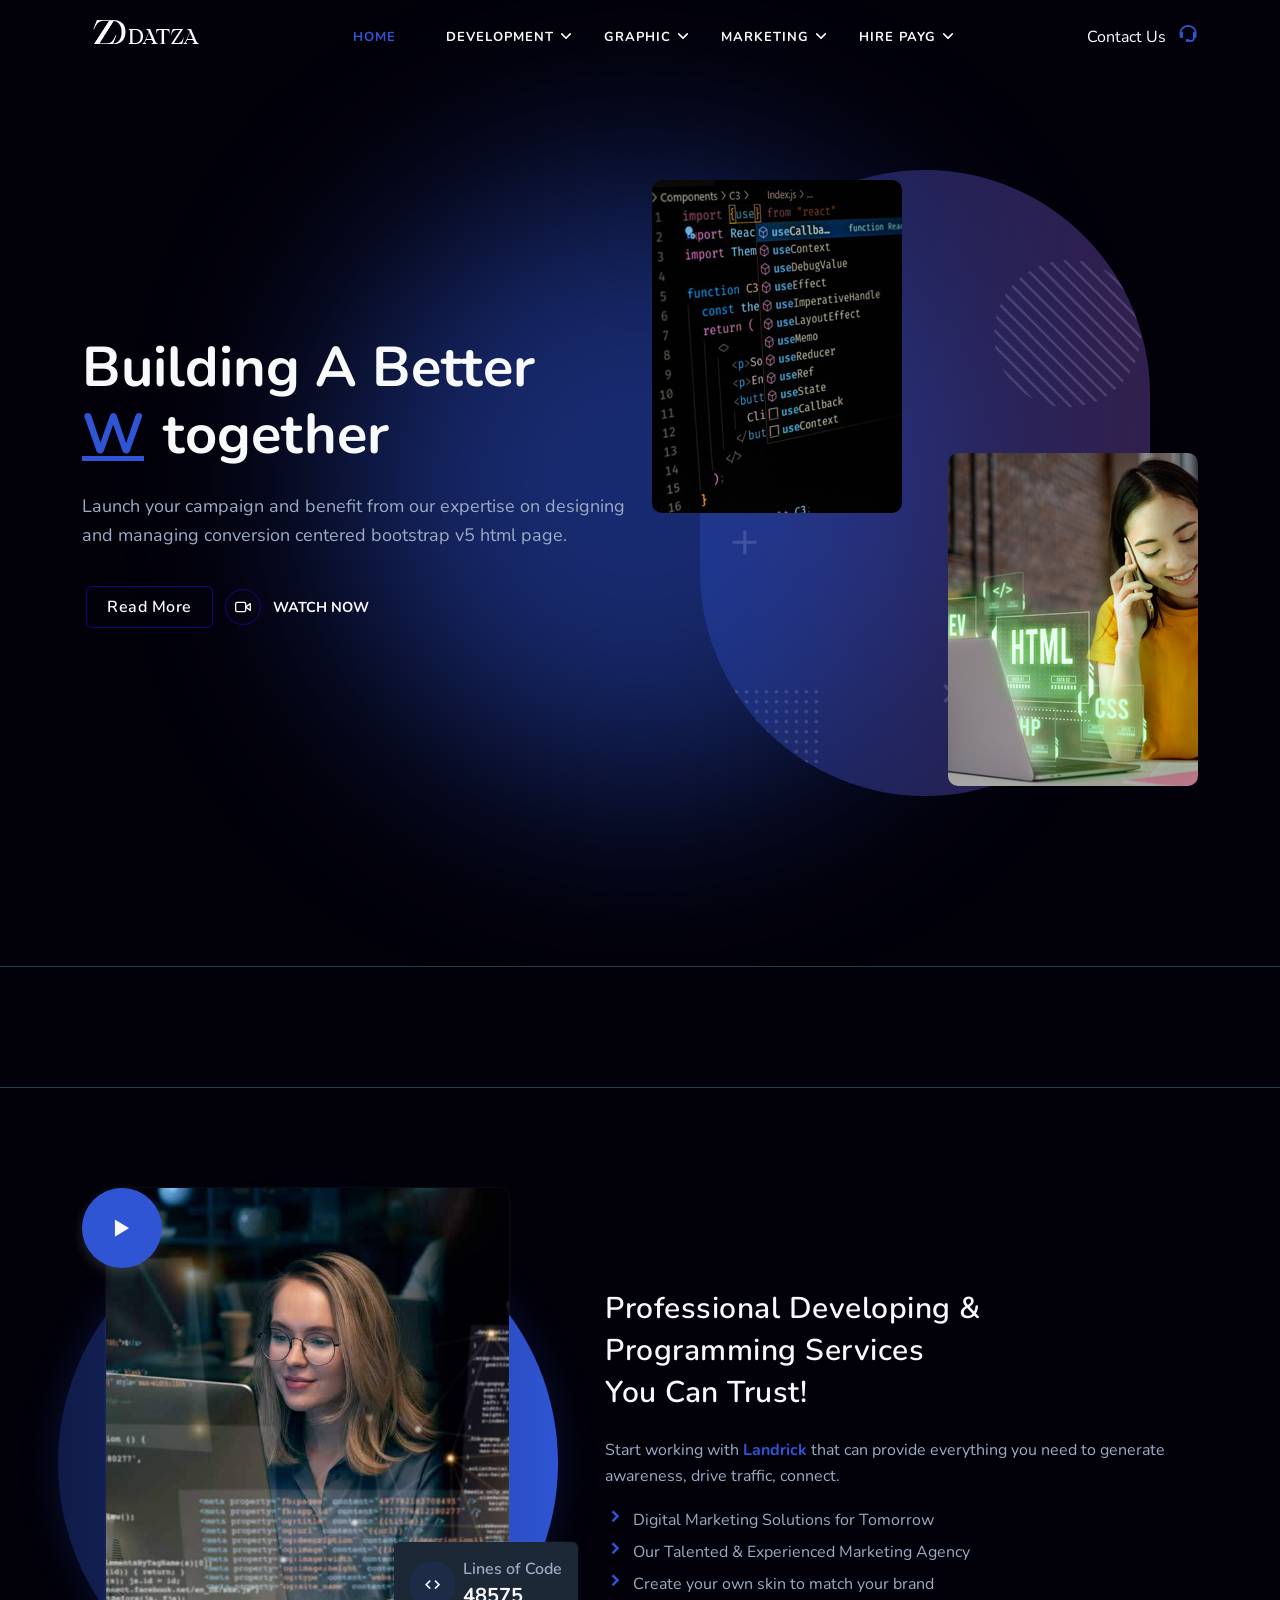
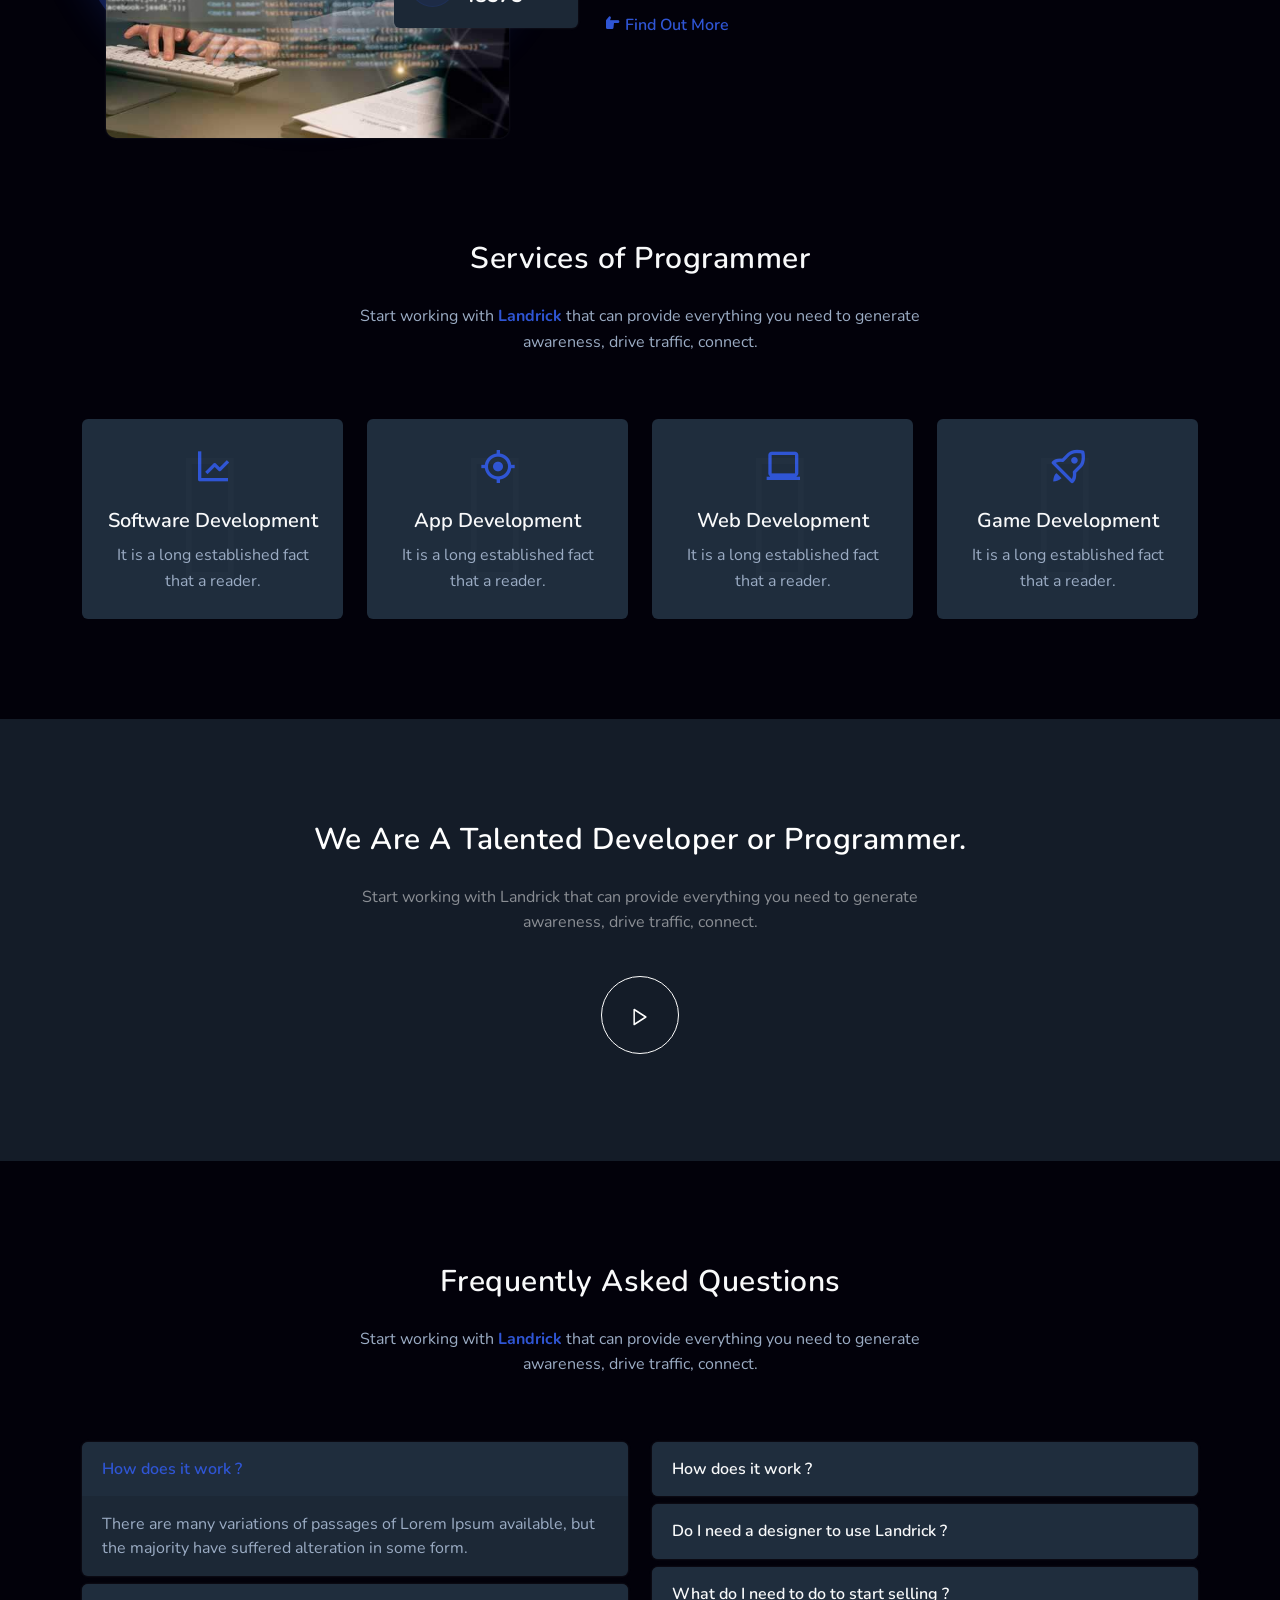
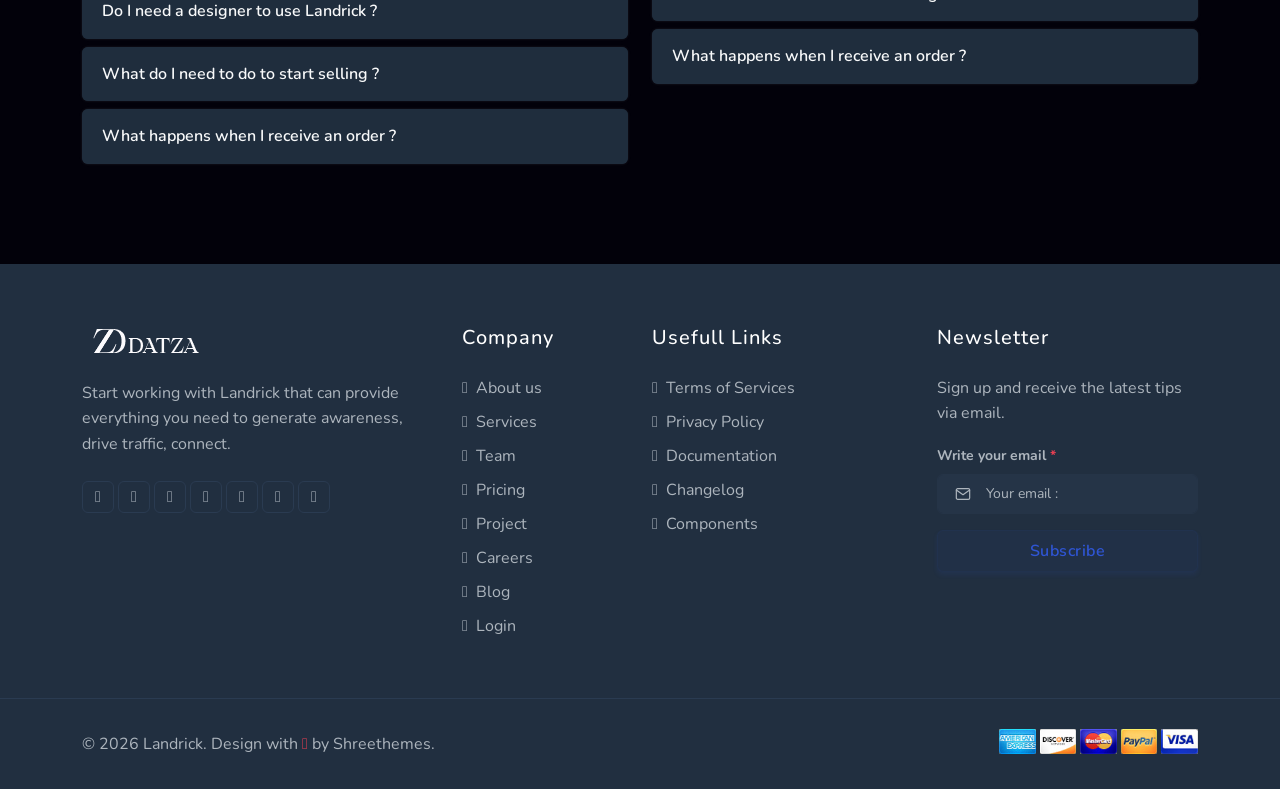
==== index.html @ a7ec4e2d "new" ====
<!doctype html>
<html lang="en" dir="ltr">

<head>
    <meta charset="utf-8">
    <title>DATZA.DEV</title>

    <!-- meta tags -->
    <meta name="viewport" content="width=device-width, initial-scale=1.0">
    <meta name="description" content="Premium Bootstrap 5 Landing Page Template">
    <meta name="keywords" content="Saas, Software, multi-uses, HTML, Clean, Modern">
    <meta name="author" content="Shreethemes">
    <meta name="email" content="support@shreethemes.in">
    <meta name="website" content="https://shreethemes.in">
    <meta name="Version" content="v4.9.0">

    <!-- favicon -->
    <link rel="shortcut icon" href="assets/images/favicon.png">

    <!-- Css -->
    <link href="assets/libs/tobii/css/tobii.min.css" rel="stylesheet">
    <!-- Cdn Css -->
    <link href='https://unpkg.com/boxicons@2.1.4/css/boxicons.min.css' rel='stylesheet'>
    <!-- Bootstrap Css -->
    <link href="https://cdn.jsdelivr.net/npm/bootstrap@5.3.3/dist/css/bootstrap.min.css" rel="stylesheet"
        integrity="sha384-QWTKZyjpPEjISv5WaRU9OFeRpok6YctnYmDr5pNlyT2bRjXh0JMhjY6hW+ALEwIH" crossorigin="anonymous">
    <link href="assets/css/bootstrap-dark.min.css" id="bootstrap-style" class="theme-opt" rel="stylesheet"
        type="text/css">
    <!-- Icons Css -->
    <!-- TODO: icon cdn change and all icons changes --------------->
    <link href="assets/libs/@mdi/font/css/materialdesignicons.min.css" rel="stylesheet" type="text/css">
    <link href="assets/libs/@iconscout/unicons/css/line.css" type="text/css" rel="stylesheet">
    <!-- Style Css-->
    <link href="assets/css/style-dark.min.css" id="color-opt" class="theme-opt" rel="stylesheet" type="text/css">
</head>

<body>
    <!-- Loader -->
    <div id="preloader">
        <div id="status">
            <div class="spinner">
                <div class="double-bounce1"></div>
                <div class="double-bounce2"></div>
            </div>
        </div>
    </div>
    <!-- Loader -->

    <!-- Navbar Start -->
    <header id="topnav" class="defaultscroll sticky">
        <div class="container">
            <!-- Logo container-->
            <a class="logo" href="index.html">
                <img src="assets/images/logo-dark.png" height="24" class="logo-light-mode" alt="">
                <img src="assets/images/logo-light.png" height="24" class="logo-dark-mode" alt="">
            </a>
            <!-- Logo End -->

            <!-- End Logo container-->
            <div class="menu-extras">
                <div class="menu-item">
                    <!-- Mobile menu toggle-->
                    <a class="navbar-toggle" id="isToggle" onclick="toggleMenu()">
                        <div class="lines">
                            <span></span>
                            <span></span>
                            <span></span>
                        </div>
                    </a>
                    <!-- End mobile menu toggle-->
                </div>
            </div>

            <!--Login button Start-->
            <ul class="buy-button list-inline mb-0">
                <li class="list-inline-item mb-0">
                    <a target="_blank" href="#">
                        <span class="mr-10 mb-4" style="color: #fff;">Contact Us</span>
                        <i class='bx bx-support ml-10' style="font-size: 20px;"></i>
                    </a>
                </li>
            </ul>
            <!--Login button End-->

            <div id="navigation">
                <!-- Navigation Menu-->
                <ul class="navigation-menu">
                    <li>
                        <a href="index.html" class="sub-menu-item">Home</a>
                    </li>
                    <!-- Development Navigation----------------------->
                    <li class="has-submenu parent-parent-menu-item">
                        <a href="javascript:void(0)">Development</a><span class="menu-arrow"></span>
                        <!-- Development Menu -->
                        <ul class="submenu">
                            <li class="has-submenu parent-menu-item"><a href="javascript:void(0)"> Code </a><span
                                    class="submenu-arrow"></span>
                                <ul class="submenu">
                                    <li><a href="page-aboutus.html" class="sub-menu-item"> Front-End</a></li>
                                    <li><a href="page-aboutus.html" class="sub-menu-item"> Back-End</a></li>
                                    <li><a href="page-aboutus.html" class="sub-menu-item"> Full Stack</a></li>
                                    <li><a href="page-aboutus-two.html" class="sub-menu-item"> React Development</a>
                                    </li>
                                    <li><a href="page-services.html" class="sub-menu-item">Flutter Development</a></li>
                                </ul>
                            </li>
                            <li class="has-submenu parent-menu-item"><a href="javascript:void(0)"> No Code </a><span
                                    class="submenu-arrow"></span>
                                <ul class="submenu">
                                    <li><a href="account-profile.html" class="sub-menu-item">Wix Development</a></li>
                                    <li><a href="account-members.html" class="sub-menu-item">Shopify Development</a>
                                    </li>
                                    <li><a href="account-works.html" class="sub-menu-item">Wordpress Development </a>
                                    </li>
                                    <li><a href="account-messages.html" class="sub-menu-item">Website Maintenance</a>
                                    </li>
                                </ul>
                            </li>
                        </ul>
                    </li>
                    <!-- Graphic Services menu  ----------------------------------->
                    <li class="has-submenu parent-parent-menu-item">
                        <a href="javascript:void(0)">Graphic</a><span class="menu-arrow"></span>
                        <ul class="submenu">
                            <li class="has-submenu parent-menu-item"><a href="javascript:void(0)"> Package Design </a>
                            </li>
                            <li class="has-submenu parent-menu-item"><a href="javascript:void(0)"> Brand Identity</a>
                            </li>
                            <li class="has-submenu parent-menu-item"><a href="javascript:void(0)"> Flyer Design </a>
                            </li>
                            <li class="has-submenu parent-menu-item"><a href="javascript:void(0)"> Social Posts </a>
                            </li>
                        </ul>
                    </li>

                    <!-- Maketing Menu ------------------------>
                    <li class="has-submenu parent-parent-menu-item">
                        <a href="javascript:void(0)">Marketing</a><span class="menu-arrow"></span>
                        <ul class="submenu">
                            <li class="has-submenu parent-menu-item"><a href="javascript:void(0)"> Website SEO </a>
                            </li>
                            <li class="has-submenu parent-menu-item"><a href="javascript:void(0)"> Email Marketing</a>
                            </li>
                            <li class="has-submenu parent-menu-item"><a href="javascript:void(0)"> Lead Generation </a>
                            </li>
                            <li class="has-submenu parent-menu-item"><a href="javascript:void(0)"> Social Media
                                    Marketing </a>
                            </li>
                        </ul>
                    </li>


                    <!-- componenet & portfolio in daft_file.txt -->
                    <!-- Hire PAYG---------------------------->
                    <li class="has-submenu parent-menu-item">
                        <a href="javascript:void(0)">Hire PAYG</a><span class="menu-arrow"></span>
                        <ul class="submenu">
                            <li><a href="documentation.html" class="sub-menu-item">Hire Assistant</a></li>
                            <li><a href="changelog.html" class="sub-menu-item">Hire Developer</a></li>
                            <li><a href="widget.html" class="sub-menu-item">Hire Designer</a></li>
                            <li><a href="widget.html" class="sub-menu-item">Hire Marketer</a></li>
                        </ul>
                    </li>
                </ul>
                <!--end navigation menu-->
            </div>
            <!--end navigation-->
        </div>
        <!--end container-->
    </header>
    <!--end header-->
    <!-- Navbar End -->

    <!-- Start -->
    <section class="bg-half-170 d-table w-100 overflow-hidden">
        <span class="modern-app-round position-absolute primary-50 top-50 start-50 translate-middle"></span>
        <div class="container position-relative z-1">
            <div class="row align-items-center">
                <div class="col-md-6">
                    <div class="title-heading">
                        <h1 class="display-4 fw-bold mb-4">Building A Better <br> <span
                                class="text-primary text-decoration-underline fw-bold typewrite" data-period="2000"
                                data-type='[ "Web", "Application", "Develop", "Programming" ]'></span> together</h1>
                        <p class="para-desc text-muted">Launch your campaign and benefit from our expertise on designing
                            and managing conversion centered bootstrap v5 html page.</p>
                        <div class="mt-4 pt-2">
                            <a href="page-aboutus.html" class="btn btn-primary m-1">Read More</a>
                            <a href="#!" data-type="youtube" data-id="yba7hPeTSjk"
                                class="btn btn-icon btn-pills btn-primary m-1 lightbox"><i data-feather="video"
                                    class="icons"></i></a><span
                                class="fw-bold text-uppercase small align-middle ms-2">Watch Now</span>
                        </div>
                    </div>
                </div>
                <!--end col-->

                <div class="col-md-6 mt-4 pt-2 mt-sm-0 pt-sm-0">
                    <div class="classic-app-image position-relative">
                        <div class="rounded-pill position-relative overflow-hidden mx-lg-5 mx-md-4 mx-3">
                            <img src="assets/images/vector01.png" class="img-fluid" alt="">
                            <div class="bg-overlay bg-gradient-primary opacity-50"></div>
                        </div>


                        <div class="app-images-up">
                            <img src="assets/images/programming/1.jpg" class="img-fluid rounded-md mover" alt="">
                        </div>
                        <div class="app-images-bottom">
                            <img src="assets/images/programming/2.jpg" class="img-fluid rounded-md mover" alt="">
                        </div>

                    </div>
                </div>
                <!--end col-->
            </div>
            <!--end row-->
        </div>
    </section>
    <!--end section-->
    <!-- End -->

    <!-- Partners start -->
    <section class="py-4 border-bottom border-top">
        <div class="container">
            <div class="row justify-content-center">
                <div class="col-lg-2 col-md-2 col-6 text-center py-4">
                    <img src="assets/images/client/amazon.svg" class="avatar avatar-ex-sm" alt="">
                </div>
                <!--end col-->

                <div class="col-lg-2 col-md-2 col-6 text-center py-4">
                    <img src="assets/images/client/google.svg" class="avatar avatar-ex-sm" alt="">
                </div>
                <!--end col-->

                <div class="col-lg-2 col-md-2 col-6 text-center py-4">
                    <img src="assets/images/client/lenovo.svg" class="avatar avatar-ex-sm" alt="">
                </div>
                <!--end col-->

                <div class="col-lg-2 col-md-2 col-6 text-center py-4">
                    <img src="assets/images/client/paypal.svg" class="avatar avatar-ex-sm" alt="">
                </div>
                <!--end col-->

                <div class="col-lg-2 col-md-2 col-6 text-center py-4">
                    <img src="assets/images/client/shopify.svg" class="avatar avatar-ex-sm" alt="">
                </div>
                <!--end col-->

                <div class="col-lg-2 col-md-2 col-6 text-center py-4">
                    <img src="assets/images/client/spotify.svg" class="avatar avatar-ex-sm" alt="">
                </div>
                <!--end col-->
            </div>
            <!--end row-->
        </div>
        <!--end container-->
    </section>
    <!--end section-->
    <!-- Partners End -->

    <!-- Start -->
    <section class="section overflow-hidden">
        <div class="container">
            <div class="row align-items-center">
                <div class="col-lg-5 col-md-6">
                    <div class="modern-app-bg-shape position-relative">
                        <div class="px-4">
                            <img src="assets/images/programming/3.jpg"
                                class="img-fluid mx-auto d-block rounded-md shadow" alt="">
                        </div>

                        <div class="modern-saas-absolute-right">
                            <div class="card">
                                <div
                                    class="features feature-primary d-flex justify-content-between align-items-center rounded shadow p-3">
                                    <div class="icon bg-soft-primary text-center rounded-pill">
                                        <i class='bx bx-code' style='color:#fbfaff; font-size: larger   ;'></i>
                                    </div>
                                    <div class="flex-1 ms-2">
                                        <h6 class="mb-0 text-muted">Lines of Code</h6>
                                        <p class="fs-5 text-dark fw-bold mb-0"><span class="counter-value"
                                                data-target="48575">45968</span></p>
                                    </div>
                                </div>
                            </div>
                        </div>

                        <div class="position-absolute top-0 start-0">
                            <a href="#!" data-type="youtube" data-id="yba7hPeTSjk"
                                class="avatar avatar-md-md rounded-pill shadow-md card bg-primary d-flex justify-content-center align-items-center lightbox">
                                <i class='bx bx-play' style="font-size:34px;"></i>
                            </a>
                        </div>
                    </div>
                </div>
                <!--end col-->

                <div class=" col-lg-7 col-md-6 mt-4 pt-2 mt-sm-0 pt-sm-0">
                    <div class="section-title ms-lg-5">
                        <h4 class="title mb-4">Professional Developing & <br> Programming Services <br>
                            You Can Trust!
                        </h4>
                        <p class="text-muted">Start working with <span class="text-primary fw-bold">Landrick</span> that
                            can provide everything you need to generate awareness, drive traffic,
                            connect.</p>

                        <ul class="list-unstyled text-muted">
                            <li class="mb-1"><span class="text-primary h5 me-2"><i
                                        class='bx bxs-chevron-right'></i></span>Digital
                                Marketing Solutions
                                for Tomorrow</li>
                            <li class="mb-1"><span class="text-primary h5 me-2"><i
                                        class='bx bxs-chevron-right'></i></span>Our
                                Talented & Experienced
                                Marketing Agency</li>
                            <li class="mb-1"><span class="text-primary h5 me-2"><i
                                        class='bx bxs-chevron-right'></i></span>Create your
                                own skin to
                                match your brand</li>
                        </ul>
                        <a href="javascript:void(0)" class="mt-3 h6 text-primary">
                            <i class='bx bxs-hand-right'></i>
                            Find Out More </a>
                    </div>
                </div>
                <!--end col-->
            </div>
            <!--end row-->
        </div>
        <!--end container-->

        <div class="container mt-100 mt-60">
            <div class="row justify-content-center">
                <div class="col-12 text-center">
                    <div class="section-title mb-4 pb-2">
                        <h4 class="title mb-4">Services of Programmer</h4>
                        <p class="text-muted para-desc mb-0 mx-auto">Start working with <span
                                class="text-primary fw-bold">Landrick</span> that can provide everything you
                            need to
                            generate awareness, drive traffic, connect.</p>
                    </div>
                </div>
                <!--end col-->
            </div>
            <!--end row-->

            <div class="row">
                <div class="col-lg-3 col-md-4 mt-4 pt-2">
                    <div
                        class="card features feature-primary feature-full-bg rounded p-4 bg-light text-center position-relative overflow-hidden border-0">
                        <span class="h1 icon-color">
                            <i class='bx bx-line-chart'></i>
                        </span>
                        <div class="card-body p-0 content">
                            <h5>Software Development</h5>
                            <p class="para text-muted mb-0">It is a long established fact that a reader.</p>
                        </div>
                        <span class="big-icon text-center">
                            <i class="uil uil-chart-line"></i>
                        </span>
                    </div>
                </div>
                <!--end col-->

                <div class="col-lg-3 col-md-4 mt-4 pt-2">
                    <div
                        class="card features feature-primary feature-full-bg rounded p-4 bg-light text-center position-relative overflow-hidden border-0">
                        <span class="h1 icon-color">
                            <i class='bx bx-target-lock'></i>
                        </span>
                        <div class="card-body p-0 content">
                            <h5>App Development</h5>
                            <p class="para text-muted mb-0">It is a long established fact that a reader.</p>
                        </div>
                        <span class="big-icon text-center">
                            <i class="uil uil-crosshairs"></i>
                        </span>
                    </div>
                </div>
                <!--end col-->

                <div class="col-lg-3 col-md-4 mt-4 pt-2">
                    <div
                        class="card features feature-primary feature-full-bg rounded p-4 bg-light text-center position-relative overflow-hidden border-0">
                        <span class="h1 icon-color">
                            <i class='bx bx-laptop'></i>
                        </span>
                        <div class="card-body p-0 content">
                            <h5>Web Development</h5>
                            <p class="para text-muted mb-0">It is a long established fact that a reader.</p>
                        </div>
                        <span class="big-icon text-center">
                            <i class="uil uil-airplay"></i>
                        </span>
                    </div>
                </div>
                <!--end col-->

                <div class="col-lg-3 col-md-4 mt-4 pt-2">
                    <div
                        class="card features feature-primary feature-full-bg rounded p-4 bg-light text-center position-relative overflow-hidden border-0">
                        <span class="h1 icon-color">
                            <i class='bx bx-rocket'></i>
                        </span>
                        <div class="card-body p-0 content">
                            <h5>Game Development</h5>
                            <p class="para text-muted mb-0">It is a long established fact that a reader.</p>
                        </div>
                        <span class="big-icon text-center">
                            <i class="uil uil-rocket"></i>
                        </span>
                    </div>
                </div>
                <!--end col-->
            </div>
            <!--end row-->
        </div>
        <!--end container-->
    </section>
    <!--end section-->
    <!-- End -->

    <!-- CTA Start -->
    <section class="section bg-cta" style="background: url('assets/images/programming/bg.jpg') center center fixed;"
        id="cta">
        <div class="bg-overlay"></div>
        <div class="container">
            <div class="row justify-content-center">
                <div class="col-12 text-center">
                    <div class="section-title">
                        <h4 class="title title-dark text-white mb-4">We Are A Talented Developer or Programmer.</h4>
                        <p class="text-white-50 para-dark para-desc mx-auto">Start working with Landrick that can
                            provide everything you need to generate awareness, drive traffic, connect.</p>
                        <a href="#!" data-type="youtube" data-id="yba7hPeTSjk" class="play-btn  mt-4 lightbox">
                            <i data-feather="play" class="fea icon-ex-md text-white title-dark"></i>
                        </a>
                    </div>
                </div>
                <!--end col-->
            </div>
            <!--end row-->
        </div>
        <!--end container-->
    </section>
    <!--end section-->
    <!-- CTA End -->

    <!-- Start -->
    <section class="section">
        <div class="container">
            <div class="row justify-content-center">
                <div class="col-12 text-center">
                    <div class="section-title mb-4 pb-2">
                        <h4 class="title mb-4">Frequently Asked Questions</h4>
                        <p class="text-muted para-desc mb-0 mx-auto">Start working with <span
                                class="text-primary fw-bold">Landrick</span> that can provide everything you need to
                            generate awareness, drive traffic, connect.</p>
                    </div>
                </div>
                <!--end col-->
            </div>
            <!--end row-->

            <div class="row">
                <div class="col-12 mt-4">
                    <div class="accordion" id="buyingquestion">
                        <div class="row">
                            <div class="col-md-6">
                                <div class="accordion-item rounded mt-2">
                                    <h2 class="accordion-header" id="headingOne">
                                        <button class="accordion-button border-0 bg-light" type="button"
                                            data-bs-toggle="collapse" data-bs-target="#collapseOne" aria-expanded="true"
                                            aria-controls="collapseOne">
                                            How does it work ?
                                        </button>
                                    </h2>
                                    <div id="collapseOne" class="accordion-collapse border-0 collapse show"
                                        aria-labelledby="headingOne" data-bs-parent="#buyingquestion">
                                        <div class="accordion-body text-muted">
                                            There are many variations of passages of Lorem Ipsum available, but the
                                            majority have suffered alteration in some form.
                                        </div>
                                    </div>
                                </div>

                                <div class="accordion-item rounded mt-2">
                                    <h2 class="accordion-header" id="headingTwo">
                                        <button class="accordion-button border-0 bg-light collapsed" type="button"
                                            data-bs-toggle="collapse" data-bs-target="#collapseTwo"
                                            aria-expanded="false" aria-controls="collapseTwo">
                                            Do I need a designer to use Landrick ?
                                        </button>
                                    </h2>
                                    <div id="collapseTwo" class="accordion-collapse border-0 collapse"
                                        aria-labelledby="headingTwo" data-bs-parent="#buyingquestion">
                                        <div class="accordion-body text-muted">
                                            There are many variations of passages of Lorem Ipsum available, but the
                                            majority have suffered alteration in some form.
                                        </div>
                                    </div>
                                </div>

                                <div class="accordion-item rounded mt-2">
                                    <h2 class="accordion-header" id="headingThree">
                                        <button class="accordion-button border-0 bg-light collapsed" type="button"
                                            data-bs-toggle="collapse" data-bs-target="#collapseThree"
                                            aria-expanded="false" aria-controls="collapseThree">
                                            What do I need to do to start selling ?
                                        </button>
                                    </h2>
                                    <div id="collapseThree" class="accordion-collapse border-0 collapse"
                                        aria-labelledby="headingThree" data-bs-parent="#buyingquestion">
                                        <div class="accordion-body text-muted">
                                            There are many variations of passages of Lorem Ipsum available, but the
                                            majority have suffered alteration in some form.
                                        </div>
                                    </div>
                                </div>

                                <div class="accordion-item rounded mt-2">
                                    <h2 class="accordion-header" id="headingFour">
                                        <button class="accordion-button border-0 bg-light collapsed" type="button"
                                            data-bs-toggle="collapse" data-bs-target="#collapseFour"
                                            aria-expanded="false" aria-controls="collapseFour">
                                            What happens when I receive an order ?
                                        </button>
                                    </h2>
                                    <div id="collapseFour" class="accordion-collapse border-0 collapse"
                                        aria-labelledby="headingFour" data-bs-parent="#buyingquestion">
                                        <div class="accordion-body text-muted">
                                            There are many variations of passages of Lorem Ipsum available, but the
                                            majority have suffered alteration in some form.
                                        </div>
                                    </div>
                                </div>
                            </div>
                            <!--end col-->

                            <div class="col-md-6">
                                <div class="accordion-item rounded mt-2">
                                    <h2 class="accordion-header" id="headingFive">
                                        <button class="accordion-button border-0 bg-light collapsed" type="button"
                                            data-bs-toggle="collapse" data-bs-target="#collapseFive"
                                            aria-expanded="false" aria-controls="collapseFive">
                                            How does it work ?
                                        </button>
                                    </h2>
                                    <div id="collapseFive" class="accordion-collapse border-0 collapse"
                                        aria-labelledby="headingFive" data-bs-parent="#buyingquestion">
                                        <div class="accordion-body text-muted">
                                            There are many variations of passages of Lorem Ipsum available, but the
                                            majority have suffered alteration in some form.
                                        </div>
                                    </div>
                                </div>

                                <div class="accordion-item rounded mt-2">
                                    <h2 class="accordion-header" id="headingSix">
                                        <button class="accordion-button border-0 bg-light collapsed" type="button"
                                            data-bs-toggle="collapse" data-bs-target="#collapseSix"
                                            aria-expanded="false" aria-controls="collapseSix">
                                            Do I need a designer to use Landrick ?
                                        </button>
                                    </h2>
                                    <div id="collapseSix" class="accordion-collapse border-0 collapse"
                                        aria-labelledby="headingSix" data-bs-parent="#buyingquestion">
                                        <div class="accordion-body text-muted">
                                            There are many variations of passages of Lorem Ipsum available, but the
                                            majority have suffered alteration in some form.
                                        </div>
                                    </div>
                                </div>

                                <div class="accordion-item rounded mt-2">
                                    <h2 class="accordion-header" id="headingSeven">
                                        <button class="accordion-button border-0 bg-light collapsed" type="button"
                                            data-bs-toggle="collapse" data-bs-target="#collapseSeven"
                                            aria-expanded="false" aria-controls="collapseSeven">
                                            What do I need to do to start selling ?
                                        </button>
                                    </h2>
                                    <div id="collapseSeven" class="accordion-collapse border-0 collapse"
                                        aria-labelledby="headingSeven" data-bs-parent="#buyingquestion">
                                        <div class="accordion-body text-muted">
                                            There are many variations of passages of Lorem Ipsum available, but the
                                            majority have suffered alteration in some form.
                                        </div>
                                    </div>
                                </div>

                                <div class="accordion-item rounded mt-2">
                                    <h2 class="accordion-header" id="headingEight">
                                        <button class="accordion-button border-0 bg-light collapsed" type="button"
                                            data-bs-toggle="collapse" data-bs-target="#collapseEight"
                                            aria-expanded="false" aria-controls="collapseEight">
                                            What happens when I receive an order ?
                                        </button>
                                    </h2>
                                    <div id="collapseEight" class="accordion-collapse border-0 collapse"
                                        aria-labelledby="headingEight" data-bs-parent="#buyingquestion">
                                        <div class="accordion-body text-muted">
                                            There are many variations of passages of Lorem Ipsum available, but the
                                            majority have suffered alteration in some form.
                                        </div>
                                    </div>
                                </div>
                            </div>
                            <!--end col-->
                        </div>
                        <!--end row-->
                    </div>
                </div>
            </div>
        </div>
        <!--end container-->


        <!--end container-->
    </section>
    <!--end section-->
    <!-- End -->

    <!-- Footer Start -->
    <footer class="footer">
        <div class="container">
            <div class="row">
                <div class="col-12">
                    <div class="footer-py-60">
                        <div class="row">
                            <div class="col-lg-4 col-12 mb-0 mb-md-4 pb-0 pb-md-2">
                                <a href="#" class="logo-footer">
                                    <img src="assets/images/logo-light.png" height="24" alt="">
                                </a>
                                <p class="mt-4">Start working with Landrick that can provide everything you need to
                                    generate awareness, drive traffic, connect.</p>
                                <ul class="list-unstyled social-icon foot-social-icon mb-0 mt-4">
                                    <li class="list-inline-item mb-0"><a href="https://1.envato.market/landrick"
                                            target="_blank" class="rounded"><i
                                                class="uil uil-shopping-cart align-middle" title="Buy Now"></i></a></li>
                                    <li class="list-inline-item mb-0"><a href="https://dribbble.com/shreethemes"
                                            target="_blank" class="rounded"><i class="uil uil-dribbble align-middle"
                                                title="dribbble"></i></a></li>
                                    <li class="list-inline-item mb-0"><a href="https://www.behance.net/shreethemes"
                                            target="_blank" class="rounded"><i class="uil uil-behance align-middle"
                                                title="behance"></i></a></li>
                                    <li class="list-inline-item mb-0"><a href="https://www.facebook.com/shreethemes"
                                            target="_blank" class="rounded"><i class="uil uil-facebook-f align-middle"
                                                title="facebook"></i></a></li>
                                    <li class="list-inline-item mb-0"><a href="https://www.instagram.com/shreethemes/"
                                            target="_blank" class="rounded"><i class="uil uil-instagram align-middle"
                                                title="instagram"></i></a></li>
                                    <li class="list-inline-item mb-0"><a href="https://twitter.com/shreethemes"
                                            target="_blank" class="rounded"><i class="uil uil-twitter align-middle"
                                                title="twitter"></i></a></li>
                                    <li class="list-inline-item mb-0"><a href="mailto:support@shreethemes.in"
                                            class="rounded"><i class="uil uil-envelope align-middle"
                                                title="email"></i></a></li>
                                </ul>
                                <!--end icon-->
                            </div>
                            <!--end col-->

                            <div class="col-lg-2 col-md-4 col-12 mt-4 mt-sm-0 pt-2 pt-sm-0">
                                <h5 class="footer-head">Company</h5>
                                <ul class="list-unstyled footer-list mt-4">
                                    <li><a href="javascript:void(0)" class="text-foot"><i
                                                class="uil uil-angle-right-b me-1"></i> About us</a></li>
                                    <li><a href="javascript:void(0)" class="text-foot"><i
                                                class="uil uil-angle-right-b me-1"></i> Services</a></li>
                                    <li><a href="javascript:void(0)" class="text-foot"><i
                                                class="uil uil-angle-right-b me-1"></i> Team</a></li>
                                    <li><a href="javascript:void(0)" class="text-foot"><i
                                                class="uil uil-angle-right-b me-1"></i> Pricing</a></li>
                                    <li><a href="javascript:void(0)" class="text-foot"><i
                                                class="uil uil-angle-right-b me-1"></i> Project</a></li>
                                    <li><a href="javascript:void(0)" class="text-foot"><i
                                                class="uil uil-angle-right-b me-1"></i> Careers</a></li>
                                    <li><a href="javascript:void(0)" class="text-foot"><i
                                                class="uil uil-angle-right-b me-1"></i> Blog</a></li>
                                    <li><a href="javascript:void(0)" class="text-foot"><i
                                                class="uil uil-angle-right-b me-1"></i> Login</a></li>
                                </ul>
                            </div>
                            <!--end col-->

                            <div class="col-lg-3 col-md-4 col-12 mt-4 mt-sm-0 pt-2 pt-sm-0">
                                <h5 class="footer-head">Usefull Links</h5>
                                <ul class="list-unstyled footer-list mt-4">
                                    <li><a href="javascript:void(0)" class="text-foot"><i
                                                class="uil uil-angle-right-b me-1"></i> Terms of Services</a></li>
                                    <li><a href="javascript:void(0)" class="text-foot"><i
                                                class="uil uil-angle-right-b me-1"></i> Privacy Policy</a></li>
                                    <li><a href="javascript:void(0)" class="text-foot"><i
                                                class="uil uil-angle-right-b me-1"></i> Documentation</a></li>
                                    <li><a href="javascript:void(0)" class="text-foot"><i
                                                class="uil uil-angle-right-b me-1"></i> Changelog</a></li>
                                    <li><a href="javascript:void(0)" class="text-foot"><i
                                                class="uil uil-angle-right-b me-1"></i> Components</a></li>
                                </ul>
                            </div>
                            <!--end col-->

                            <div class="col-lg-3 col-md-4 col-12 mt-4 mt-sm-0 pt-2 pt-sm-0">
                                <h5 class="footer-head">Newsletter</h5>
                                <p class="mt-4">Sign up and receive the latest tips via email.</p>
                                <form>
                                    <div class="row">
                                        <div class="col-lg-12">
                                            <div class="foot-subscribe mb-3">
                                                <label class="form-label">Write your email <span
                                                        class="text-danger">*</span></label>
                                                <div class="form-icon position-relative">
                                                    <i data-feather="mail" class="fea icon-sm icons"></i>
                                                    <input type="email" name="email" id="emailsubscribe"
                                                        class="form-control ps-5 rounded" placeholder="Your email : "
                                                        required>
                                                </div>
                                            </div>
                                        </div>
                                        <div class="col-lg-12">
                                            <div class="d-grid">
                                                <input type="submit" id="submitsubscribe" name="send"
                                                    class="btn btn-soft-primary" value="Subscribe">
                                            </div>
                                        </div>
                                    </div>
                                </form>
                            </div>
                            <!--end col-->
                        </div>
                        <!--end row-->
                    </div>
                </div>
                <!--end col-->
            </div>
            <!--end row-->
        </div>
        <!--end container-->

        <div class="footer-py-30 footer-bar">
            <div class="container text-center">
                <div class="row align-items-center">
                    <div class="col-sm-6">
                        <div class="text-sm-start">
                            <p class="mb-0">©
                                <script>
                                    document.write(new Date().getFullYear())
                                </script> Landrick. Design with <i class="mdi mdi-heart text-danger"></i> by <a
                                    href="https://shreethemes.in/" target="_blank" class="text-reset">Shreethemes</a>.
                            </p>
                        </div>
                    </div>
                    <!--end col-->

                    <div class="col-sm-6 mt-4 mt-sm-0 pt-2 pt-sm-0">
                        <ul class="list-unstyled text-sm-end mb-0">
                            <li class="list-inline-item"><a href="javascript:void(0)"><img
                                        src="assets/images/payments/american-ex.png" class="avatar avatar-ex-sm"
                                        title="American Express" alt=""></a></li>
                            <li class="list-inline-item"><a href="javascript:void(0)"><img
                                        src="assets/images/payments/discover.png" class="avatar avatar-ex-sm"
                                        title="Discover" alt=""></a></li>
                            <li class="list-inline-item"><a href="javascript:void(0)"><img
                                        src="assets/images/payments/master-card.png" class="avatar avatar-ex-sm"
                                        title="Master Card" alt=""></a></li>
                            <li class="list-inline-item"><a href="javascript:void(0)"><img
                                        src="assets/images/payments/paypal.png" class="avatar avatar-ex-sm"
                                        title="Paypal" alt=""></a></li>
                            <li class="list-inline-item"><a href="javascript:void(0)"><img
                                        src="assets/images/payments/visa.png" class="avatar avatar-ex-sm" title="Visa"
                                        alt=""></a></li>
                        </ul>
                    </div>
                    <!--end col-->
                </div>
                <!--end row-->
            </div>
            <!--end container-->
        </div>
    </footer>
    <!--end footer-->
    <!-- Footer End -->




    <!-- Back to top -->
    <a href="#" onclick="topFunction()" id="back-to-top" class="back-to-top fs-5"><i data-feather="arrow-up"
            class="fea icon-sm icons align-middle"></i></a>
    <!-- Back to top -->

    <!-- javascript -->
    <!-- JAVASCRIPT -->
    <script src="assets/libs/bootstrap/js/bootstrap.bundle.min.js"></script>
    <script src="assets/libs/tobii/js/tobii.min.js"></script>
    <!-- Main Js -->
    <script src="assets/libs/feather-icons/feather.min.js"></script>
    <script src="assets/js/plugins.init.js"></script>
    <!--Note: All init js like tiny slider, counter, countdown, maintenance, lightbox, gallery, swiper slider, aos animation etc.-->
    <script src="assets/js/app.js"></script>
    <!--Note: All important javascript like page loader, menu, sticky menu, menu-toggler, one page menu etc. -->
</body>

</html>
---- assets/libs/tobii/css/tobii.min.css ----
.tobii-zoom {
    border: 0;
    box-shadow: none;
    display: inline-block;
    position: relative;
    text-decoration: none
}

.tobii-zoom img {
    display: block
}

.tobii-zoom__icon {
    background-color: rgba(26, 42, 58, 0.94);
    bottom: 0;
    color: #fff;
    line-height: 1;
    position: absolute;
    right: 0
}

.tobii-zoom__icon svg {
    color: #fff;
    fill: none;
    height: 1.11111em;
    padding-bottom: .22222em;
    padding-left: .22222em;
    padding-right: .22222em;
    padding-top: .22222em;
    pointer-events: none;
    stroke-linecap: square;
    stroke-linejoin: miter;
    stroke-width: 2;
    stroke: #fff;
    width: 1.11111em
}

.tobii-is-open {
    overflow-y: hidden
}

.tobii {
    background-color: rgba(26, 42, 58, 0.94);
    bottom: 0;
    box-sizing: border-box;
    contain: strict;
    font-size: 18px;
    left: 0;
    line-height: 1.5555555555555556;
    overflow: hidden;
    position: fixed;
    right: 0;
    top: 0;
    z-index: 1337
}

.tobii[aria-hidden="true"] {
    display: none
}

.tobii *,
.tobii *::before,
.tobii *::after {
    box-sizing: inherit
}

.tobii__slider {
    bottom: 0;
    left: 0;
    position: absolute;
    right: 0;
    top: 0;
    will-change: transform
}

.tobii__slider--animate:not(.tobii__slider--is-dragging) {
    transition-duration: .3s;
    transition-property: transform;
    transition-timing-function: cubic-bezier(0.19, 1, 0.22, 1)
}

@media screen and (prefers-reduced-motion: reduce) {
    .tobii__slider--animate:not(.tobii__slider--is-dragging) {
        transition: none
    }
}

.tobii__slider--is-draggable .tobii__slider__slide__content {
    cursor: -webkit-grab;
    cursor: grab
}

.tobii__slider--is-dragging .tobii__slider__slide__content {
    cursor: -webkit-grabbing;
    cursor: grabbing
}

.tobii__slider-slide {
    align-items: center;
    display: flex;
    height: 100%;
    justify-content: center;
    width: 100%
}

[data-type] {
    max-height: 85vh;
    max-width: 85vw;
    overflow: hidden;
    overflow-y: auto;
    overscroll-behavior: contain
}

[data-type] iframe,
[data-type] video {
    display: block
}

[data-type]>figure {
    margin: 0;
    position: relative
}

[data-type]>figure>img {
    display: block;
    height: auto;
    max-height: 85vh;
    max-width: 85vw;
    width: auto
}

[data-type]>figure>figcaption {
    background-color: rgba(255, 255, 255, 0.94);
    bottom: 0;
    color: #1a2a3a;
    padding-bottom: .22222em;
    padding-left: .44444em;
    padding-right: .44444em;
    padding-top: .22222em;
    position: absolute;
    white-space: pre-wrap;
    width: 100%
}

[data-type="html"] video {
    cursor: auto;
    max-height: 85vh;
    max-width: 85vw
}

[data-type="iframe"] {
    -webkit-overflow-scrolling: touch;
    transform: translate3d(0, 0, 0)
}

[data-type="iframe"] iframe {
    height: 85vh;
    width: 85vw
}

.tobii>button {
    -webkit-appearance: none;
    -moz-appearance: none;
    appearance: none;
    background-color: rgba(0, 0, 0, 0);
    border: .05556em solid transparent;
    color: #fff;
    cursor: pointer;
    font: inherit;
    line-height: 1;
    margin: 0;
    opacity: 0.5;
    padding-bottom: .22222em;
    padding-left: .22222em;
    padding-right: .22222em;
    padding-top: .22222em;
    position: absolute;
    touch-action: manipulation;
    transition-duration: .3s;
    transition-property: opacity, transform;
    transition-timing-function: cubic-bezier(0.19, 1, 0.22, 1);
    will-change: opacity, transform;
    z-index: 1
}

@media screen and (prefers-reduced-motion: reduce) {
    .tobii>button {
        transition: none;
        will-change: opacity
    }
}

.tobii>button svg {
    pointer-events: none;
    stroke: #fff;
    stroke-width: 1;
    stroke-linecap: square;
    stroke-linejoin: miter;
    fill: none;
    color: #fff
}

.tobii>button:active,
.tobii>button:focus,
.tobii>button:hover {
    opacity: 1;
    transform: scale(0.84)
}

@media screen and (prefers-reduced-motion: reduce) {
    .tobii>button:active,
    .tobii>button:focus,
    .tobii>button:hover {
        transform: none
    }
}

.tobii>button.tobii__prev,
.tobii>button.tobii__next {
    top: 50%;
    top: calc(50% - 2.22222em)
}

.tobii>button.tobii__prev svg,
.tobii>button.tobii__next svg {
    height: 3.88889em;
    width: 3.88889em
}

.tobii>button.tobii__prev {
    left: 0
}

.tobii>button.tobii__next {
    right: 0
}

.tobii>button.tobii__close {
    right: .27778em;
    top: 1em
}

.tobii>button.tobii__close svg {
    height: 3.33333em;
    width: 3.33333em
}

.tobii>button:disabled,
.tobii>button[aria-hidden="true"] {
    display: none
}

.tobii__counter {
    background-color: rgba(0, 0, 0, 0);
    color: #fff;
    font-size: 1.11111em;
    left: 1em;
    line-height: 1;
    position: absolute;
    top: 2.22222em;
    z-index: 1
}

.tobii__counter[aria-hidden="true"] {
    display: none
}

.tobii-loader {
    display: inline-block;
    height: 5.55556em;
    left: calc(50% - 2.77778em);
    position: absolute;
    top: calc(50% - 2.77778em);
    width: 5.55556em
}

.tobii-loader::before {
    animation: spin 1s infinite;
    border-radius: 100%;
    border: .22222em solid #949ba3;
    border-top-color: #fff;
    bottom: 0;
    content: "";
    left: 0;
    position: absolute;
    right: 0;
    top: 0;
    z-index: 1
}

@keyframes spin {
    to {
        transform: rotate(360deg)
    }
}
---- assets/libs/@iconscout/unicons/css/line.css ----
@font-face {
    font-family: 'unicons-line';
    src: url('../fonts/line/unicons-0.eot');
    src: url('../fonts/line/unicons-0.eot#iefix') format('embedded-opentype'), url('../fonts/line/unicons-0.woff2') format('woff2'), url('../fonts/line/unicons-0.woff') format('woff'), url('../fonts/line/unicons-0.ttf') format('truetype'), url('../fonts/line/unicons-0.svg#unicons') format('svg');
    font-weight: normal;
    font-style: normal;
    unicode-range: U+E800-E83B;
}

@font-face {
    font-family: 'unicons-line';
    src: url('../fonts/line/unicons-1.eot');
    src: url('../fonts/line/unicons-1.eot#iefix') format('embedded-opentype'), url('../fonts/line/unicons-1.woff2') format('woff2'), url('../fonts/line/unicons-1.woff') format('woff'), url('../fonts/line/unicons-1.ttf') format('truetype'), url('../fonts/line/unicons-1.svg#unicons') format('svg');
    font-weight: normal;
    font-style: normal;
    unicode-range: U+E83C-E877;
}

@font-face {
    font-family: 'unicons-line';
    src: url('../fonts/line/unicons-10.eot');
    src: url('../fonts/line/unicons-10.eot#iefix') format('embedded-opentype'), url('../fonts/line/unicons-10.woff2') format('woff2'), url('../fonts/line/unicons-10.woff') format('woff'), url('../fonts/line/unicons-10.ttf') format('truetype'), url('../fonts/line/unicons-10.svg#unicons') format('svg');
    font-weight: normal;
    font-style: normal;
    unicode-range: U+EA5B-EA96;
}

@font-face {
    font-family: 'unicons-line';
    src: url('../fonts/line/unicons-11.eot');
    src: url('../fonts/line/unicons-11.eot#iefix') format('embedded-opentype'), url('../fonts/line/unicons-11.woff2') format('woff2'), url('../fonts/line/unicons-11.woff') format('woff'), url('../fonts/line/unicons-11.ttf') format('truetype'), url('../fonts/line/unicons-11.svg#unicons') format('svg');
    font-weight: normal;
    font-style: normal;
    unicode-range: U+EA97-EAD4;
}

@font-face {
    font-family: 'unicons-line';
    src: url('../fonts/line/unicons-12.eot');
    src: url('../fonts/line/unicons-12.eot#iefix') format('embedded-opentype'), url('../fonts/line/unicons-12.woff2') format('woff2'), url('../fonts/line/unicons-12.woff') format('woff'), url('../fonts/line/unicons-12.ttf') format('truetype'), url('../fonts/line/unicons-12.svg#unicons') format('svg');
    font-weight: normal;
    font-style: normal;
    unicode-range: U+EAD5-EB11;
}

@font-face {
    font-family: 'unicons-line';
    src: url('../fonts/line/unicons-13.eot');
    src: url('../fonts/line/unicons-13.eot#iefix') format('embedded-opentype'), url('../fonts/line/unicons-13.woff2') format('woff2'), url('../fonts/line/unicons-13.woff') format('woff'), url('../fonts/line/unicons-13.ttf') format('truetype'), url('../fonts/line/unicons-13.svg#unicons') format('svg');
    font-weight: normal;
    font-style: normal;
    unicode-range: U+EB12-EB4D;
}

@font-face {
    font-family: 'unicons-line';
    src: url('../fonts/line/unicons-14.eot');
    src: url('../fonts/line/unicons-14.eot#iefix') format('embedded-opentype'), url('../fonts/line/unicons-14.woff2') format('woff2'), url('../fonts/line/unicons-14.woff') format('woff'), url('../fonts/line/unicons-14.ttf') format('truetype'), url('../fonts/line/unicons-14.svg#unicons') format('svg');
    font-weight: normal;
    font-style: normal;
    unicode-range: U+EB4E-EB89;
}

@font-face {
    font-family: 'unicons-line';
    src: url('../fonts/line/unicons-15.eot');
    src: url('../fonts/line/unicons-15.eot#iefix') format('embedded-opentype'), url('../fonts/line/unicons-15.woff2') format('woff2'), url('../fonts/line/unicons-15.woff') format('woff'), url('../fonts/line/unicons-15.ttf') format('truetype'), url('../fonts/line/unicons-15.svg#unicons') format('svg');
    font-weight: normal;
    font-style: normal;
    unicode-range: U+EB8A-EBC5;
}

@font-face {
    font-family: 'unicons-line';
    src: url('../fonts/line/unicons-16.eot');
    src: url('../fonts/line/unicons-16.eot#iefix') format('embedded-opentype'), url('../fonts/line/unicons-16.woff2') format('woff2'), url('../fonts/line/unicons-16.woff') format('woff'), url('../fonts/line/unicons-16.ttf') format('truetype'), url('../fonts/line/unicons-16.svg#unicons') format('svg');
    font-weight: normal;
    font-style: normal;
    unicode-range: U+EBC6-EC01;
}

@font-face {
    font-family: 'unicons-line';
    src: url('../fonts/line/unicons-17.eot');
    src: url('../fonts/line/unicons-17.eot#iefix') format('embedded-opentype'), url('../fonts/line/unicons-17.woff2') format('woff2'), url('../fonts/line/unicons-17.woff') format('woff'), url('../fonts/line/unicons-17.ttf') format('truetype'), url('../fonts/line/unicons-17.svg#unicons') format('svg');
    font-weight: normal;
    font-style: normal;
    unicode-range: U+EC02-EC3D;
}

@font-face {
    font-family: 'unicons-line';
    src: url('../fonts/line/unicons-18.eot');
    src: url('../fonts/line/unicons-18.eot#iefix') format('embedded-opentype'), url('../fonts/line/unicons-18.woff2') format('woff2'), url('../fonts/line/unicons-18.woff') format('woff'), url('../fonts/line/unicons-18.ttf') format('truetype'), url('../fonts/line/unicons-18.svg#unicons') format('svg');
    font-weight: normal;
    font-style: normal;
    unicode-range: U+EC3E-EC79;
}

@font-face {
    font-family: 'unicons-line';
    src: url('../fonts/line/unicons-19.eot');
    src: url('../fonts/line/unicons-19.eot#iefix') format('embedded-opentype'), url('../fonts/line/unicons-19.woff2') format('woff2'), url('../fonts/line/unicons-19.woff') format('woff'), url('../fonts/line/unicons-19.ttf') format('truetype'), url('../fonts/line/unicons-19.svg#unicons') format('svg');
    font-weight: normal;
    font-style: normal;
    unicode-range: U+EC7A-ECB5;
}

@font-face {
    font-family: 'unicons-line';
    src: url('../fonts/line/unicons-2.eot');
    src: url('../fonts/line/unicons-2.eot#iefix') format('embedded-opentype'), url('../fonts/line/unicons-2.woff2') format('woff2'), url('../fonts/line/unicons-2.woff') format('woff'), url('../fonts/line/unicons-2.ttf') format('truetype'), url('../fonts/line/unicons-2.svg#unicons') format('svg');
    font-weight: normal;
    font-style: normal;
    unicode-range: U+E878-E8B3;
}

@font-face {
    font-family: 'unicons-line';
    src: url('../fonts/line/unicons-20.eot');
    src: url('../fonts/line/unicons-20.eot#iefix') format('embedded-opentype'), url('../fonts/line/unicons-20.woff2') format('woff2'), url('../fonts/line/unicons-20.woff') format('woff'), url('../fonts/line/unicons-20.ttf') format('truetype'), url('../fonts/line/unicons-20.svg#unicons') format('svg');
    font-weight: normal;
    font-style: normal;
    unicode-range: U+ECB6-ECB9;
}

@font-face {
    font-family: 'unicons-line';
    src: url('../fonts/line/unicons-3.eot');
    src: url('../fonts/line/unicons-3.eot#iefix') format('embedded-opentype'), url('../fonts/line/unicons-3.woff2') format('woff2'), url('../fonts/line/unicons-3.woff') format('woff'), url('../fonts/line/unicons-3.ttf') format('truetype'), url('../fonts/line/unicons-3.svg#unicons') format('svg');
    font-weight: normal;
    font-style: normal;
    unicode-range: U+E8B4-E8EF;
}

@font-face {
    font-family: 'unicons-line';
    src: url('../fonts/line/unicons-4.eot');
    src: url('../fonts/line/unicons-4.eot#iefix') format('embedded-opentype'), url('../fonts/line/unicons-4.woff2') format('woff2'), url('../fonts/line/unicons-4.woff') format('woff'), url('../fonts/line/unicons-4.ttf') format('truetype'), url('../fonts/line/unicons-4.svg#unicons') format('svg');
    font-weight: normal;
    font-style: normal;
    unicode-range: U+E8F0-E92B;
}

@font-face {
    font-family: 'unicons-line';
    src: url('../fonts/line/unicons-5.eot');
    src: url('../fonts/line/unicons-5.eot#iefix') format('embedded-opentype'), url('../fonts/line/unicons-5.woff2') format('woff2'), url('../fonts/line/unicons-5.woff') format('woff'), url('../fonts/line/unicons-5.ttf') format('truetype'), url('../fonts/line/unicons-5.svg#unicons') format('svg');
    font-weight: normal;
    font-style: normal;
    unicode-range: U+E92C-E967;
}

@font-face {
    font-family: 'unicons-line';
    src: url('../fonts/line/unicons-6.eot');
    src: url('../fonts/line/unicons-6.eot#iefix') format('embedded-opentype'), url('../fonts/line/unicons-6.woff2') format('woff2'), url('../fonts/line/unicons-6.woff') format('woff'), url('../fonts/line/unicons-6.ttf') format('truetype'), url('../fonts/line/unicons-6.svg#unicons') format('svg');
    font-weight: normal;
    font-style: normal;
    unicode-range: U+E968-E9A4;
}

@font-face {
    font-family: 'unicons-line';
    src: url('../fonts/line/unicons-7.eot');
    src: url('../fonts/line/unicons-7.eot#iefix') format('embedded-opentype'), url('../fonts/line/unicons-7.woff2') format('woff2'), url('../fonts/line/unicons-7.woff') format('woff'), url('../fonts/line/unicons-7.ttf') format('truetype'), url('../fonts/line/unicons-7.svg#unicons') format('svg');
    font-weight: normal;
    font-style: normal;
    unicode-range: U+E9A5-E9E1;
}

@font-face {
    font-family: 'unicons-line';
    src: url('../fonts/line/unicons-8.eot');
    src: url('../fonts/line/unicons-8.eot#iefix') format('embedded-opentype'), url('../fonts/line/unicons-8.woff2') format('woff2'), url('../fonts/line/unicons-8.woff') format('woff'), url('../fonts/line/unicons-8.ttf') format('truetype'), url('../fonts/line/unicons-8.svg#unicons') format('svg');
    font-weight: normal;
    font-style: normal;
    unicode-range: U+E9E2-EA1D;
}

@font-face {
    font-family: 'unicons-line';
    src: url('../fonts/line/unicons-9.eot');
    src: url('../fonts/line/unicons-9.eot#iefix') format('embedded-opentype'), url('../fonts/line/unicons-9.woff2') format('woff2'), url('../fonts/line/unicons-9.woff') format('woff'), url('../fonts/line/unicons-9.ttf') format('truetype'), url('../fonts/line/unicons-9.svg#unicons') format('svg');
    font-weight: normal;
    font-style: normal;
    unicode-range: U+EA1E-EA5A;
}

[class^="uil-"]:before,
[class*=" uil-"]:before {
    font-family: "unicons-line";
    font-style: normal;
    font-weight: normal;
    speak: none;
    display: inline-block;
    text-decoration: inherit;
    /* For safety - reset parent styles, that can break glyph codes */
    font-variant: normal;
    text-transform: none;
    /* fix buttons height, for twitter bootstrap */
    line-height: 1;
    /* Font smoothing. That was taken from TWBS */
    -webkit-font-smoothing: antialiased;
    -moz-osx-font-smoothing: grayscale;
}

/* Flip and Rotate */

[class*="uil-"].flip-horizontal:before {
    transform: scaleX(-1);
}

[class*="uil-"].flip-horizontal.rotate-90:before {
    transform: rotate(90deg) scaleX(-1);
}

[class*="uil-"].flip-horizontal.rotate-180:before {
    transform: rotate(180deg) scaleX(-1);
}

[class*="uil-"].flip-horizontal.rotate-270:before {
    transform: rotate(270deg) scaleX(-1);
}

[class*="uil-"].flip-horizontal.flip-vertical:before {
    transform: scale(-1);
}

[class*="uil-"].flip-horizontal.flip-vertical.rotate-90:before {
    transform: rotate(90deg) scale(-1);
}

[class*="uil-"].flip-horizontal.flip-vertical.rotate-180:before {
    transform: rotate(180deg) scale(-1);
}

[class*="uil-"].flip-horizontal.flip-vertical.rotate-270:before {
    transform: rotate(270deg) scale(-1);
}

[class*="uil-"].flip-vertical:before {
    transform: scaleY(-1);
}

[class*="uil-"].flip-vertical.rotate-90:before {
    transform: rotate(90deg) scaleY(-1);
}

[class*="uil-"].flip-vertical.rotate-180:before {
    transform: rotate(180deg) scaleY(-1);
}

[class*="uil-"].flip-vertical.rotate-270:before {
    transform: rotate(270deg) scaleY(-1);
}

[class*="uil-"].rotate-90:before {
    transform: rotate(90deg);
}

[class*="uil-"].rotate-180:before {
    transform: rotate(180deg);
}

[class*="uil-"].rotate-270:before {
    transform: rotate(270deg);
}

.uil-comment-block:before {
    content: '\e800';
}

.uil-comment-alt-edit:before {
    content: '\e801';
}

.uil-comments:before {
    content: '\e802';
}

.uil-comment-alt-search:before {
    content: '\e803';
}

.uil-comment-shield:before {
    content: '\e804';
}

.uil-comment-alt-dots:before {
    content: '\e805';
}

.uil-comment-download:before {
    content: '\e806';
}

.uil-comment-check:before {
    content: '\e807';
}

.uil-comment-alt-chart-lines:before {
    content: '\e808';
}

.uil-comment-alt-download:before {
    content: '\e809';
}

.uil-comment-alt-lock:before {
    content: '\e80a';
}

.uil-comment-medical:before {
    content: '\e80b';
}

.uil-comment-alt-heart:before {
    content: '\e80c';
}

.uil-comment:before {
    content: '\e80d';
}

.uil-comment-alt-share:before {
    content: '\e80e';
}

.uil-comment-alt-upload:before {
    content: '\e80f';
}

.uil-comment-dots:before {
    content: '\e810';
}

.uil-comment-alt-lines:before {
    content: '\e811';
}

.uil-comment-lock:before {
    content: '\e812';
}

.uil-comment-heart:before {
    content: '\e813';
}

.uil-comment-info-alt:before {
    content: '\e814';
}

.uil-comment-upload:before {
    content: '\e815';
}

.uil-comment-alt-medical:before {
    content: '\e816';
}

.uil-chat-info:before {
    content: '\e817';
}

.uil-comment-alt-notes:before {
    content: '\e818';
}

.uil-comment-alt-plus:before {
    content: '\e819';
}

.uil-comment-alt-image:before {
    content: '\e81a';
}

.uil-comment-share:before {
    content: '\e81b';
}

.uil-comment-edit:before {
    content: '\e81c';
}

.uil-comment-alt-block:before {
    content: '\e81d';
}

.uil-comment-chart-line:before {
    content: '\e81e';
}

.uil-comment-alt-question:before {
    content: '\e81f';
}

.uil-comment-lines:before {
    content: '\e820';
}

.uil-comment-redo:before {
    content: '\e821';
}

.uil-comment-alt-check:before {
    content: '\e822';
}

.uil-comment-alt-shield:before {
    content: '\e823';
}

.uil-chat:before {
    content: '\e824';
}

.uil-comment-alt-message:before {
    content: '\e825';
}

.uil-comment-search:before {
    content: '\e826';
}

.uil-chat-bubble-user:before {
    content: '\e827';
}

.uil-comments-alt:before {
    content: '\e828';
}

.uil-comment-image:before {
    content: '\e829';
}

.uil-comment-alt:before {
    content: '\e82a';
}

.uil-comment-verify:before {
    content: '\e82b';
}

.uil-comment-plus:before {
    content: '\e82c';
}

.uil-comment-question:before {
    content: '\e82d';
}

.uil-comment-notes:before {
    content: '\e82e';
}

.uil-comment-alt-exclamation:before {
    content: '\e82f';
}

.uil-comment-exclamation:before {
    content: '\e830';
}

.uil-no-entry:before {
    content: '\e831';
}

.uil-screw:before {
    content: '\e832';
}

.uil-tape:before {
    content: '\e833';
}

.uil-paint-tool:before {
    content: '\e834';
}

.uil-comment-alt-verify:before {
    content: '\e835';
}

.uil-comment-alt-redo:before {
    content: '\e836';
}

.uil-trowel:before {
    content: '\e837';
}

.uil-drill:before {
    content: '\e838';
}

.uil-comment-info:before {
    content: '\e839';
}

.uil-jackhammer:before {
    content: '\e83a';
}

.uil-comment-alt-info:before {
    content: '\e83b';
}

.uil-wheel-barrow:before {
    content: '\e83c';
}

.uil-comment-message:before {
    content: '\e83d';
}

.uil-shovel:before {
    content: '\e83e';
}

.uil-keyhole-square:before {
    content: '\e83f';
}

.uil-keyhole-circle:before {
    content: '\e840';
}

.uil-traffic-barrier:before {
    content: '\e841';
}

.uil-keyhole-square-full:before {
    content: '\e842';
}

.uil-wall:before {
    content: '\e843';
}

.uil-constructor:before {
    content: '\e844';
}

.uil-hard-hat:before {
    content: '\e845';
}

.uil-shield-exclamation:before {
    content: '\e846';
}

.uil-lock-open-alt:before {
    content: '\e847';
}

.uil-unlock:before {
    content: '\e848';
}

.uil-unlock-alt:before {
    content: '\e849';
}

.uil-heart-alt:before {
    content: '\e84a';
}

.uil-octagon:before {
    content: '\e84b';
}

.uil-lock:before {
    content: '\e84c';
}

.uil-triangle:before {
    content: '\e84d';
}

.uil-star:before {
    content: '\e84e';
}

.uil-shield-slash:before {
    content: '\e84f';
}

.uil-lock-access:before {
    content: '\e850';
}

.uil-pentagon:before {
    content: '\e851';
}

.uil-shield-check:before {
    content: '\e852';
}

.uil-square:before {
    content: '\e853';
}

.uil-shield-question:before {
    content: '\e854';
}

.uil-padlock:before {
    content: '\e855';
}

.uil-wheelchair:before {
    content: '\e856';
}

.uil-lock-alt:before {
    content: '\e857';
}

.uil-polygon:before {
    content: '\e858';
}

.uil-circle:before {
    content: '\e859';
}

.uil-copyright:before {
    content: '\e85a';
}

.uil-closed-captioning:before {
    content: '\e85b';
}

.uil-trademark:before {
    content: '\e85c';
}

.uil-heart:before {
    content: '\e85d';
}

.uil-parking-circle:before {
    content: '\e85e';
}

.uil-mars:before {
    content: '\e85f';
}

.uil-sad-squint:before {
    content: '\e860';
}

.uil-registered:before {
    content: '\e861';
}

.uil-nerd:before {
    content: '\e862';
}

.uil-smile:before {
    content: '\e863';
}

.uil-meh-alt:before {
    content: '\e864';
}

.uil-annoyed:before {
    content: '\e865';
}

.uil-sad-dizzy:before {
    content: '\e866';
}

.uil-sad:before {
    content: '\e867';
}

.uil-servicemark:before {
    content: '\e868';
}

.uil-closed-captioning-slash:before {
    content: '\e869';
}

.uil-venus:before {
    content: '\e86a';
}

.uil-creative-commons-pd:before {
    content: '\e86b';
}

.uil-frown:before {
    content: '\e86c';
}

.uil-accessible-icon-alt:before {
    content: '\e86d';
}

.uil-squint:before {
    content: '\e86e';
}

.uil-meh:before {
    content: '\e86f';
}

.uil-silence:before {
    content: '\e870';
}

.uil-dizzy-meh:before {
    content: '\e871';
}

.uil-parking-square:before {
    content: '\e872';
}

.uil-shield:before {
    content: '\e873';
}

.uil-smile-dizzy:before {
    content: '\e874';
}

.uil-ninja:before {
    content: '\e875';
}

.uil-smile-beam:before {
    content: '\e876';
}

.uil-laughing:before {
    content: '\e877';
}

.uil-previous:before {
    content: '\ea5b';
}

.uil-film:before {
    content: '\ea5c';
}

.uil-image-broken:before {
    content: '\ea5d';
}

.uil-incoming-call:before {
    content: '\ea5e';
}

.uil-image-check:before {
    content: '\ea5f';
}

.uil-image-plus:before {
    content: '\ea60';
}

.uil-video:before {
    content: '\ea61';
}

.uil-camera-plus:before {
    content: '\ea62';
}

.uil-play:before {
    content: '\ea63';
}

.uil-cloud-question:before {
    content: '\ea64';
}

.uil-skip-forward:before {
    content: '\ea65';
}

.uil-image-lock:before {
    content: '\ea66';
}

.uil-skip-forward-circle:before {
    content: '\ea67';
}

.uil-skip-forward-alt:before {
    content: '\ea68';
}

.uil-step-backward-circle:before {
    content: '\ea69';
}

.uil-boombox:before {
    content: '\ea6a';
}

.uil-step-backward-alt:before {
    content: '\ea6b';
}

.uil-image-share:before {
    content: '\ea6c';
}

.uil-cloud-database-tree:before {
    content: '\ea6d';
}

.uil-snowflake:before {
    content: '\ea6e';
}

.uil-temperature-quarter:before {
    content: '\ea6f';
}

.uil-cloud-showers-heavy:before {
    content: '\ea70';
}

.uil-fahrenheit:before {
    content: '\ea71';
}

.uil-snowflake-alt:before {
    content: '\ea72';
}

.uil-cloud-wind:before {
    content: '\ea73';
}

.uil-tornado:before {
    content: '\ea74';
}

.uil-cloud-sun-hail:before {
    content: '\ea75';
}

.uil-cloud:before {
    content: '\ea76';
}

.uil-image-edit:before {
    content: '\ea77';
}

.uil-cloud-moon-hail:before {
    content: '\ea78';
}

.uil-temperature-empty:before {
    content: '\ea79';
}

.uil-cloud-sun-rain:before {
    content: '\ea7a';
}

.uil-thunderstorm:before {
    content: '\ea7b';
}

.uil-thunderstorm-sun:before {
    content: '\ea7c';
}

.uil-temperature-three-quarter:before {
    content: '\ea7d';
}

.uil-thunderstorm-moon:before {
    content: '\ea7e';
}

.uil-snow-flake:before {
    content: '\ea7f';
}

.uil-raindrops:before {
    content: '\ea80';
}

.uil-forecastcloud-moon-tear:before {
    content: '\ea81';
}

.uil-cloud-rain:before {
    content: '\ea82';
}

.uil-cloud-sun-tear:before {
    content: '\ea83';
}

.uil-cloud-moon-showers:before {
    content: '\ea84';
}

.uil-cloud-rain-sun:before {
    content: '\ea85';
}

.uil-cloud-showers-alt:before {
    content: '\ea86';
}

.uil-cloud-showers:before {
    content: '\ea87';
}

.uil-cloud-hail:before {
    content: '\ea88';
}

.uil-cloud-drizzle:before {
    content: '\ea89';
}

.uil-cloud-moon:before {
    content: '\ea8a';
}

.uil-moon:before {
    content: '\ea8b';
}

.uil-cloud-moon-rain:before {
    content: '\ea8c';
}

.uil-moonset:before {
    content: '\ea8d';
}

.uil-celsius:before {
    content: '\ea8e';
}

.uil-image-upload:before {
    content: '\ea8f';
}

.uil-cloud-sun-meatball:before {
    content: '\ea90';
}

.uil-windsock:before {
    content: '\ea91';
}

.uil-stop-circle:before {
    content: '\ea92';
}

.uil-temperature-plus:before {
    content: '\ea93';
}

.uil-moon-eclipse:before {
    content: '\ea94';
}

.uil-vertical-align-top:before {
    content: '\ea95';
}

.uil-cloud-meatball:before {
    content: '\ea96';
}

.uil-temperature:before {
    content: '\ea97';
}

.uil-cloud-moon-meatball:before {
    content: '\ea98';
}

.uil-flip-h-alt:before {
    content: '\ea99';
}

.uil-vector-square-alt:before {
    content: '\ea9a';
}

.uil-object-ungroup:before {
    content: '\ea9b';
}

.uil-th:before {
    content: '\ea9c';
}

.uil-images:before {
    content: '\ea9d';
}

.uil-temperature-minus:before {
    content: '\ea9e';
}

.uil-flip-v:before {
    content: '\ea9f';
}

.uil-cloud-sun-rain-alt:before {
    content: '\eaa0';
}

.uil-square-full:before {
    content: '\eaa2';
}

.uil-vertical-distribute-bottom:before {
    content: '\eaa3';
}

.uil-panorama-h-alt:before {
    content: '\eaa4';
}

.uil-pathfinder-unite:before {
    content: '\eaa5';
}

.uil-wind:before {
    content: '\eaa6';
}

.uil-vector-square:before {
    content: '\eaa7';
}

.uil-vertical-align-bottom:before {
    content: '\eaa8';
}

.uil-ruler:before {
    content: '\eaa9';
}

.uil-object-group:before {
    content: '\eaaa';
}

.uil-panorama-v:before {
    content: '\eaab';
}

.uil-panorama-h:before {
    content: '\eaac';
}

.uil-temperature-half:before {
    content: '\eaad';
}

.uil-layers-alt:before {
    content: '\eaaf';
}

.uil-line-alt:before {
    content: '\eab0';
}

.uil-image-resize-landscape:before {
    content: '\eab1';
}

.uil-image-resize-square:before {
    content: '\eab2';
}

.uil-pathfinder:before {
    content: '\eab3';
}

.uil-flip-h:before {
    content: '\eab4';
}

.uil-horizontal-distribution-right:before {
    content: '\eab5';
}

.uil-horizontal-distribution-left:before {
    content: '\eab6';
}

.uil-horizontal-distribution-center:before {
    content: '\eab7';
}

.uil-horizontal-align-center:before {
    content: '\eab8';
}

.uil-ruler-combined:before {
    content: '\eab9';
}

.uil-horizontal-align-right:before {
    content: '\eaba';
}

.uil-horizontal-align-left:before {
    content: '\eabb';
}

.uil-table:before {
    content: '\eabc';
}

.uil-th-slash:before {
    content: '\eabd';
}

.uil-crop-alt-rotate-right:before {
    content: '\eabe';
}

.uil-apps:before {
    content: '\eabf';
}

.uil-exclude:before {
    content: '\eac0';
}

.uil-crop-alt:before {
    content: '\eac1';
}

.uil-grids:before {
    content: '\eac2';
}

.uil-flip-v-alt:before {
    content: '\eac3';
}

.uil-vertical-distribution-center:before {
    content: '\eac4';
}

.uil-crop-alt-rotate-left:before {
    content: '\eac5';
}

.uil-vertical-distribution-top:before {
    content: '\eac6';
}

.uil-brush-alt:before {
    content: '\eac7';
}

.uil-circle-layer:before {
    content: '\eac8';
}

.uil-modem:before {
    content: '\eac9';
}

.uil-webcam:before {
    content: '\eaca';
}

.uil-hdd:before {
    content: '\eacb';
}

.uil-monitor:before {
    content: '\eacc';
}

.uil-dice-four:before {
    content: '\eacd';
}

.uil-wifi-router:before {
    content: '\eace';
}

.uil-dice-five:before {
    content: '\eacf';
}

.uil-dice-one:before {
    content: '\ead0';
}

.uil-dice-two:before {
    content: '\ead1';
}

.uil-dice-six:before {
    content: '\ead2';
}

.uil-windy:before {
    content: '\ead3';
}

.uil-swatchbook:before {
    content: '\ead4';
}

.uil-cancel:before {
    content: '\ead5';
}

.uil-clouds:before {
    content: '\ead6';
}

.uil-mountains-sun:before {
    content: '\ead7';
}

.uil-history:before {
    content: '\ead8';
}

.uil-n-a:before {
    content: '\ead9';
}

.uil-plane:before {
    content: '\eada';
}

.uil-plane-departure:before {
    content: '\eadb';
}

.uil-auto-flash:before {
    content: '\eadc';
}

.uil-glass-martini:before {
    content: '\eadd';
}

.uil-mobile-vibrate:before {
    content: '\eade';
}

.uil-trees:before {
    content: '\eadf';
}

.uil-voicemail:before {
    content: '\eae0';
}

.uil-voicemail-rectangle:before {
    content: '\eae1';
}

.uil-plane-fly:before {
    content: '\eae2';
}

.uil-sync-exclamation:before {
    content: '\eae3';
}

.uil-tachometer-fast:before {
    content: '\eae4';
}

.uil-sign-in-alt:before {
    content: '\eae5';
}

.uil-archive-alt:before {
    content: '\eae6';
}

.uil-power:before {
    content: '\eae7';
}

.uil-pizza-slice:before {
    content: '\eae9';
}

.uil-refresh:before {
    content: '\eaea';
}

.uil-anchor:before {
    content: '\eaeb';
}

.uil-sync-slash:before {
    content: '\eaec';
}

.uil-upload:before {
    content: '\eaed';
}

.uil-glass:before {
    content: '\eaee';
}

.uil-sign-out-alt:before {
    content: '\eaef';
}

.uil-newspaper:before {
    content: '\eaf0';
}

.uil-signin:before {
    content: '\eaf1';
}

.uil-processor:before {
    content: '\eaf2';
}

.uil-hunting:before {
    content: '\eaf3';
}

.uil-coffee:before {
    content: '\eaf4';
}

.uil-history-alt:before {
    content: '\eaf5';
}

.uil-weight:before {
    content: '\eaf6';
}

.uil-plane-arrival:before {
    content: '\eaf7';
}

.uil-gift:before {
    content: '\eaf8';
}

.uil-circuit:before {
    content: '\eaf9';
}

.uil-archive:before {
    content: '\eafa';
}

.uil-ban:before {
    content: '\eafb';
}

.uil-crosshair-alt:before {
    content: '\eafc';
}

.uil-crosshair:before {
    content: '\eafd';
}

.uil-record-audio:before {
    content: '\eafe';
}

.uil-flower:before {
    content: '\eaff';
}

.uil-airplay:before {
    content: '\eb00';
}

.uil-rss-interface:before {
    content: '\eb01';
}

.uil-equal-circle:before {
    content: '\eb02';
}

.uil-shutter:before {
    content: '\eb03';
}

.uil-microphone-slash:before {
    content: '\eb04';
}

.uil-life-ring:before {
    content: '\eb05';
}

.uil-sliders-v-alt:before {
    content: '\eb06';
}

.uil-compact-disc:before {
    content: '\eb07';
}

.uil-sitemap:before {
    content: '\eb08';
}

.uil-sliders-v:before {
    content: '\eb09';
}

.uil-shutter-alt:before {
    content: '\eb0a';
}

.uil-clapper-board:before {
    content: '\eb0b';
}

.uil-water:before {
    content: '\eb0c';
}

.uil-rainbow:before {
    content: '\eb0d';
}

.uil-desert:before {
    content: '\eb0e';
}

.uil-sunset:before {
    content: '\eb0f';
}

.uil-mountains:before {
    content: '\eb10';
}

.uil-bolt-slash:before {
    content: '\eb11';
}

.uil-telescope:before {
    content: '\eb12';
}

.uil-sperms:before {
    content: '\eb13';
}

.uil-game-structure:before {
    content: '\eb14';
}

.uil-ticket:before {
    content: '\eb15';
}

.uil-presentation-play:before {
    content: '\eb16';
}

.uil-book-open:before {
    content: '\eb17';
}

.uil-notebooks:before {
    content: '\eb18';
}

.uil-award-alt:before {
    content: '\eb19';
}

.uil-bug:before {
    content: '\eb1a';
}

.uil-browser:before {
    content: '\eb1b';
}

.uil-rss-alt:before {
    content: '\eb1c';
}

.uil-building:before {
    content: '\eb1d';
}

.uil-lamp:before {
    content: '\eb1e';
}

.uil-heart-rate:before {
    content: '\eb1f';
}

.uil-swimmer:before {
    content: '\eb20';
}

.uil-pump:before {
    content: '\eb21';
}

.uil-crockery:before {
    content: '\eb22';
}

.uil-message:before {
    content: '\eb23';
}

.uil-bed-double:before {
    content: '\eb24';
}

.uil-rope-way:before {
    content: '\eb25';
}

.uil-water-glass:before {
    content: '\eb26';
}

.uil-rotate-360:before {
    content: '\eb27';
}

.uil-feedback:before {
    content: '\eb28';
}

.uil-bed:before {
    content: '\eb29';
}

.uil-utensils:before {
    content: '\eb2a';
}

.uil-align-center-h:before {
    content: '\eb2b';
}

.uil-baby-carriage:before {
    content: '\eb2c';
}

.uil-post-stamp:before {
    content: '\eb2d';
}

.uil-arrow-growth:before {
    content: '\eb2e';
}

.uil-enter:before {
    content: '\eb2f';
}

.uil-arrow:before {
    content: '\eb30';
}

.uil-arrows-shrink-h:before {
    content: '\eb31';
}

.uil-arrows-resize:before {
    content: '\eb32';
}

.uil-presentation:before {
    content: '\eb33';
}

.uil-arrows-h:before {
    content: '\eb34';
}

.uil-scaling-right:before {
    content: '\eb35';
}

.uil-import:before {
    content: '\eb36';
}

.uil-arrow-circle-down:before {
    content: '\eb37';
}

.uil-angle-double-down:before {
    content: '\eb38';
}

.uil-chart-down:before {
    content: '\eb39';
}

.uil-angle-down:before {
    content: '\eb3a';
}

.uil-expand-left:before {
    content: '\eb3b';
}

.uil-arrow-resize-diagonal:before {
    content: '\eb3c';
}

.uil-exchange-alt:before {
    content: '\eb3d';
}

.uil-angle-double-left:before {
    content: '\eb3e';
}

.uil-expand-alt:before {
    content: '\eb3f';
}

.uil-compress-arrows:before {
    content: '\eb40';
}

.uil-caret-right:before {
    content: '\eb41';
}

.uil-scroll-h:before {
    content: '\eb42';
}

.uil-angle-double-right:before {
    content: '\eb43';
}

.uil-arrow-to-bottom:before {
    content: '\eb44';
}

.uil-sort:before {
    content: '\eb45';
}

.uil-scaling-left:before {
    content: '\eb46';
}

.uil-arrows-resize-h:before {
    content: '\eb47';
}

.uil-arrow-from-top:before {
    content: '\eb48';
}

.uil-arrows-up-right:before {
    content: '\eb49';
}

.uil-arrows-left-down:before {
    content: '\eb4a';
}

.uil-arrows-right-down:before {
    content: '\eb4b';
}

.uil-arrows-h-alt:before {
    content: '\eb4c';
}

.uil-download-alt:before {
    content: '\eb4d';
}

.uil-compress-point:before {
    content: '\eb4e';
}

.uil-arrow-up-left:before {
    content: '\eb4f';
}

.uil-arrow-compress-h:before {
    content: '\eb50';
}

.uil-arrows-v-alt:before {
    content: '\eb51';
}

.uil-arrows-v:before {
    content: '\eb52';
}

.uil-arrows-shrink-v:before {
    content: '\eb53';
}

.uil-arrow-break:before {
    content: '\eb54';
}

.uil-align-center-v:before {
    content: '\eb55';
}

.uil-angle-up:before {
    content: '\eb56';
}

.uil-arrow-circle-up:before {
    content: '\eb57';
}

.uil-export:before {
    content: '\eb58';
}

.uil-arrows-resize-v:before {
    content: '\eb59';
}

.uil-upload-alt:before {
    content: '\eb5a';
}

.uil-arrow-up-right:before {
    content: '\eb5b';
}

.uil-corner-up-right:before {
    content: '\eb5c';
}

.uil-angle-double-up:before {
    content: '\eb5d';
}

.uil-sorting:before {
    content: '\eb5e';
}

.uil-exchange:before {
    content: '\eb5f';
}

.uil-corner-down-left:before {
    content: '\eb60';
}

.uil-corner-right-down:before {
    content: '\eb61';
}

.uil-corner-down-right:before {
    content: '\eb62';
}

.uil-corner-up-left:before {
    content: '\eb63';
}

.uil-corner-left-down:before {
    content: '\eb64';
}

.uil-maximize-left:before {
    content: '\eb65';
}

.uil-corner-up-right-alt:before {
    content: '\eb66';
}

.uil-corner-down-right-alt:before {
    content: '\eb67';
}

.uil-top-arrow-from-top:before {
    content: '\eb68';
}

.uil-top-arrow-to-top:before {
    content: '\eb69';
}

.uil-arrow-random:before {
    content: '\eb6a';
}

.uil-shuffle:before {
    content: '\eb6b';
}

.uil-direction:before {
    content: '\eb6c';
}

.uil-angle-right:before {
    content: '\eb6d';
}

.uil-arrow-circle-right:before {
    content: '\eb6e';
}

.uil-arrow-to-right:before {
    content: '\eb6f';
}

.uil-arrow-from-right:before {
    content: '\eb70';
}

.uil-expand-from-corner:before {
    content: '\eb71';
}

.uil-expand-arrows:before {
    content: '\eb72';
}

.uil-arrows-maximize:before {
    content: '\eb73';
}

.uil-arrow-down-left:before {
    content: '\eb74';
}

.uil-expand-arrows-alt:before {
    content: '\eb75';
}

.uil-compress-alt:before {
    content: '\eb76';
}

.uil-scroll:before {
    content: '\eb77';
}

.uil-arrow-circle-left:before {
    content: '\eb78';
}

.uil-angle-left:before {
    content: '\eb79';
}

.uil-arrows-merge:before {
    content: '\eb7a';
}

.uil-arrow-down-right:before {
    content: '\eb7b';
}

.uil-corner-up-left-alt:before {
    content: '\eb7c';
}

.uil-left-arrow-to-left:before {
    content: '\eb7d';
}

.uil-minus-path:before {
    content: '\eb7e';
}

.uil-left-arrow-from-left:before {
    content: '\eb7f';
}

.uil-repeat:before {
    content: '\eb80';
}

.uil-th-large:before {
    content: '\eb81';
}

.uil-line-spacing:before {
    content: '\eb82';
}

.uil-shrink:before {
    content: '\eb83';
}

.uil-compress-alt-left:before {
    content: '\eb84';
}

.uil-bring-front:before {
    content: '\eb85';
}

.uil-compress-lines:before {
    content: '\eb86';
}

.uil-bring-bottom:before {
    content: '\eb87';
}

.uil-compress-v:before {
    content: '\eb88';
}

.uil-spin:before {
    content: '\eb89';
}

.uil-border-out:before {
    content: '\eb8a';
}

.uil-border-horizontal:before {
    content: '\eb8b';
}

.uil-document-layout-left:before {
    content: '\eb8c';
}

.uil-compress:before {
    content: '\eb8d';
}

.uil-grip-horizontal-line:before {
    content: '\eb8e';
}

.uil-dialpad-alt:before {
    content: '\eb8f';
}

.uil-document-layout-center:before {
    content: '\eb90';
}

.uil-border-bottom:before {
    content: '\eb91';
}

.uil-dialpad:before {
    content: '\eb92';
}

.uil-document-layout-right:before {
    content: '\eb93';
}

.uil-align-center:before {
    content: '\eb94';
}

.uil-sort-amount-down:before {
    content: '\eb95';
}

.uil-align-center-alt:before {
    content: '\eb96';
}

.uil-align-letter-right:before {
    content: '\eb97';
}

.uil-border-alt:before {
    content: '\eb98';
}

.uil-align-center-justify:before {
    content: '\eb99';
}

.uil-align-alt:before {
    content: '\eb9a';
}

.uil-border-vertical:before {
    content: '\eb9b';
}

.uil-sort-amount-up:before {
    content: '\eb9c';
}

.uil-wrap-text:before {
    content: '\eb9d';
}

.uil-align-left-justify:before {
    content: '\eb9e';
}

.uil-angle-right-b:before {
    content: '\eb9f';
}

.uil-paragraph:before {
    content: '\eba0';
}

.uil-right-indent-alt:before {
    content: '\eba1';
}

.uil-border-right:before {
    content: '\eba2';
}

.uil-align-right-justify:before {
    content: '\eba3';
}

.uil-align:before {
    content: '\eba4';
}

.uil-border-clear:before {
    content: '\eba5';
}

.uil-align-right:before {
    content: '\eba6';
}

.uil-list-ui-alt:before {
    content: '\eba7';
}

.uil-left-indent:before {
    content: '\eba8';
}

.uil-left-indent-alt:before {
    content: '\eba9';
}

.uil-border-left:before {
    content: '\ebaa';
}

.uil-border-top:before {
    content: '\ebab';
}

.uil-align-justify:before {
    content: '\ebac';
}

.uil-subject:before {
    content: '\ebad';
}

.uil-bars:before {
    content: '\ebae';
}

.uil-eye:before {
    content: '\ebaf';
}

.uil-exposure-increase:before {
    content: '\ebb0';
}

.uil-bright:before {
    content: '\ebb1';
}

.uil-exposure-alt:before {
    content: '\ebb2';
}

.uil-capture:before {
    content: '\ebb3';
}

.uil-arrow-left:before {
    content: '\ebb4';
}

.uil-arrow-right:before {
    content: '\ebb5';
}

.uil-arrow-up:before {
    content: '\ebb6';
}

.uil-focus-target:before {
    content: '\ebb7';
}

.uil-external-link-alt:before {
    content: '\ebb8';
}

.uil-card-atm:before {
    content: '\ebb9';
}

.uil-focus-add:before {
    content: '\ebba';
}

.uil-focus:before {
    content: '\ebbb';
}

.uil-border-inner:before {
    content: '\ebbc';
}

.uil-glass-tea:before {
    content: '\ebbd';
}

.uil-streering:before {
    content: '\ebbe';
}

.uil-tv-retro-slash:before {
    content: '\ebbf';
}

.uil-wrench:before {
    content: '\ebc0';
}

.uil-football-american:before {
    content: '\ebc1';
}

.uil-water-drop-slash:before {
    content: '\ebc2';
}

.uil-layers:before {
    content: '\ebc3';
}

.uil-print-slash:before {
    content: '\ebc4';
}

.uil-android-phone-slash:before {
    content: '\ebc5';
}

.uil-calendar-slash:before {
    content: '\ebc6';
}

.uil-image-slash:before {
    content: '\ebc7';
}

.uil-image-alt-slash:before {
    content: '\ebc8';
}

.uil-lock-slash:before {
    content: '\ebc9';
}

.uil-money-bill-slash:before {
    content: '\ebca';
}

.uil-comment-slash:before {
    content: '\ebcb';
}

.uil-map-marker-slash:before {
    content: '\ebcc';
}

.uil-tear:before {
    content: '\ebcd';
}

.uil-comment-alt-slash:before {
    content: '\ebce';
}

.uil-folder-slash:before {
    content: '\ebcf';
}

.uil-filter-slash:before {
    content: '\ebd0';
}

.uil-file-slash:before {
    content: '\ebd1';
}

.uil-file-lanscape-slash:before {
    content: '\ebd2';
}

.uil-glass-martini-alt-slash:before {
    content: '\ebd3';
}

.uil-car-slash:before {
    content: '\ebd4';
}

.uil-camera-slash:before {
    content: '\ebd5';
}

.uil-list-ul:before {
    content: '\ebd6';
}

.uil-layer-group-slash:before {
    content: '\ebd7';
}

.uil-plug:before {
    content: '\ebd8';
}

.uil-bell-slash:before {
    content: '\ebd9';
}

.uil-expand-right:before {
    content: '\ebda';
}

.uil-bell:before {
    content: '\ebdb';
}

.uil-desktop-alt-slash:before {
    content: '\ebdc';
}

.uil-align-left:before {
    content: '\ebdd';
}

.uil-layers-slash:before {
    content: '\ebde';
}

.uil-angry:before {
    content: '\ebdf';
}

.uil-ear:before {
    content: '\ebe0';
}

.uil-desktop-slash:before {
    content: '\ebe1';
}

.uil-text-strike-through:before {
    content: '\ebe2';
}

.uil-bold:before {
    content: '\ebe3';
}

.uil-text:before {
    content: '\ebe4';
}

.uil-assistive-listening-systems:before {
    content: '\ebe5';
}

.uil-palette:before {
    content: '\ebe6';
}

.uil-underline:before {
    content: '\ebe7';
}

.uil-text-fields:before {
    content: '\ebe8';
}

.uil-arrow-down:before {
    content: '\ebe9';
}

.uil-text-size:before {
    content: '\ebea';
}

.uil-italic:before {
    content: '\ebeb';
}

.uil-right-to-left-text-direction:before {
    content: '\ebec';
}

.uil-sigma:before {
    content: '\ebed';
}

.uil-12-plus:before {
    content: '\ebee';
}

.uil-left-to-right-text-direction:before {
    content: '\ebef';
}

.uil-10-plus:before {
    content: '\ebf0';
}

.uil-16-plus:before {
    content: '\ebf1';
}

.uil-13-plus:before {
    content: '\ebf2';
}

.uil-21-plus:before {
    content: '\ebf3';
}

.uil-17-plus:before {
    content: '\ebf4';
}

.uil-6-plus:before {
    content: '\ebf5';
}

.uil-0-plus:before {
    content: '\ebf6';
}

.uil-3-plus:before {
    content: '\ebf7';
}

.uil-eye-slash:before {
    content: '\ebf8';
}

.uil-archway:before {
    content: '\ebf9';
}

.uil-18-plus:before {
    content: '\ebfa';
}

.uil-robot:before {
    content: '\ebfb';
}

.uil-selfie:before {
    content: '\ebfc';
}

.uil-bag-slash:before {
    content: '\ebfd';
}

.uil-instagram:before {
    content: '\ebfe';
}

.uil-line:before {
    content: '\ebff';
}

.uil-facebook-messenger:before {
    content: '\ec00';
}

.uil-facebook-f:before {
    content: '\ec01';
}

.uil-black-berry:before {
    content: '\ec02';
}

.uil-linkedin:before {
    content: '\ec03';
}

.uil-snapchat-ghost:before {
    content: '\ec04';
}

.uil-intercom:before {
    content: '\ec05';
}

.uil-youtube:before {
    content: '\ec06';
}

.uil-snapchat-square:before {
    content: '\ec07';
}

.uil-apple:before {
    content: '\ec08';
}

.uil-instagram-alt:before {
    content: '\ec09';
}

.uil-whatsapp-alt:before {
    content: '\ec0a';
}

.uil-behance:before {
    content: '\ec0b';
}

.uil-twitter:before {
    content: '\ec0c';
}

.uil-500px:before {
    content: '\ec0d';
}

.uil-tumblr:before {
    content: '\ec0e';
}

.uil-github-alt:before {
    content: '\ec0f';
}

.uil-tumblr-square:before {
    content: '\ec10';
}

.uil-google:before {
    content: '\ec11';
}

.uil-medium-m:before {
    content: '\ec12';
}

.uil-slack:before {
    content: '\ec13';
}

.uil-paypal:before {
    content: '\ec14';
}

.uil-reddit-alien-alt:before {
    content: '\ec15';
}

.uil-linkedin-alt:before {
    content: '\ec16';
}

.uil-google-hangouts:before {
    content: '\ec17';
}

.uil-java-script:before {
    content: '\ec18';
}

.uil-google-play:before {
    content: '\ec19';
}

.uil-google-drive:before {
    content: '\ec1a';
}

.uil-asterisk:before {
    content: '\ec1b';
}

.uil-android:before {
    content: '\ec1c';
}

.uil-github:before {
    content: '\ec1d';
}

.uil-balance-scale:before {
    content: '\ec1e';
}

.uil-amazon:before {
    content: '\ec1f';
}

.uil-slack-alt:before {
    content: '\ec20';
}

.uil-dashboard:before {
    content: '\ec21';
}

.uil-vuejs-alt:before {
    content: '\ec22';
}

.uil-adobe-alt:before {
    content: '\ec23';
}

.uil-ankh:before {
    content: '\ec24';
}

.uil-twitter-alt:before {
    content: '\ec25';
}

.uil-opera:before {
    content: '\ec26';
}

.uil-intercom-alt:before {
    content: '\ec27';
}

.uil-tumblr-alt:before {
    content: '\ec28';
}

.uil-react:before {
    content: '\ec29';
}

.uil-camera-change:before {
    content: '\ec2a';
}

.uil-master-card:before {
    content: '\ec2b';
}

.uil-snapchat-alt:before {
    content: '\ec2c';
}

.uil-opera-alt:before {
    content: '\ec2d';
}

.uil-html3-alt:before {
    content: '\ec2e';
}

.uil-swiggy:before {
    content: '\ec2f';
}

.uil-html3:before {
    content: '\ec30';
}

.uil-google-hangouts-alt:before {
    content: '\ec31';
}

.uil-adobe:before {
    content: '\ec32';
}

.uil-facebook-messenger-alt:before {
    content: '\ec33';
}

.uil-blogger-alt:before {
    content: '\ec34';
}

.uil-blogger:before {
    content: '\ec35';
}

.uil-behance-alt:before {
    content: '\ec36';
}

.uil-apple-alt:before {
    content: '\ec37';
}

.uil-bitcoin:before {
    content: '\ec38';
}

.uil-megaphone:before {
    content: '\ec39';
}

.uil-bitcoin-alt:before {
    content: '\ec3a';
}

.uil-bowling-ball:before {
    content: '\ec3b';
}

.uil-percentage:before {
    content: '\ec3c';
}

.uil-hourglass:before {
    content: '\ec3d';
}

.uil-process:before {
    content: '\ec3e';
}

.uil-university:before {
    content: '\ec3f';
}

.uil-skype-alt:before {
    content: '\ec40';
}

.uil-wind-sun:before {
    content: '\ec41';
}

.uil-vk-alt:before {
    content: '\ec42';
}

.uil-skype:before {
    content: '\ec43';
}

.uil-telegram-alt:before {
    content: '\ec44';
}

.uil-vuejs:before {
    content: '\ec45';
}

.uil-vk:before {
    content: '\ec46';
}

.uil-telegram:before {
    content: '\ec47';
}

.uil-yin-yang:before {
    content: '\ec48';
}

.uil-angle-left-b:before {
    content: '\ec49';
}

.uil-bath:before {
    content: '\ec4a';
}

.uil-metro:before {
    content: '\ec4b';
}

.uil-comment-add:before {
    content: '\ec4c';
}

.uil-fire:before {
    content: '\ec4d';
}

.uil-qrcode-scan:before {
    content: '\ec4e';
}

.uil-panel-add:before {
    content: '\ec4f';
}

.uil-brackets-curly:before {
    content: '\ec50';
}

.uil-folder-open:before {
    content: '\ec51';
}

.uil-comparison:before {
    content: '\ec52';
}

.uil-file-export:before {
    content: '\ec53';
}

.uil-channel-add:before {
    content: '\ec54';
}

.uil-rupee-sign:before {
    content: '\ec55';
}

.uil-channel:before {
    content: '\ec56';
}

.uil-link-add:before {
    content: '\ec57';
}

.uil-file-import:before {
    content: '\ec58';
}

.uil-x:before {
    content: '\ec59';
}

.uil-save:before {
    content: '\ec5a';
}

.uil-heart-break:before {
    content: '\ec5b';
}

.uil-tachometer-fast-alt:before {
    content: '\ec5c';
}

.uil-facebook:before {
    content: '\ec5d';
}

.uil-create-dashboard:before {
    content: '\ec5e';
}

.uil-whatsapp:before {
    content: '\ec5f';
}

.uil-setting:before {
    content: '\ec60';
}

.uil-rocket:before {
    content: '\ec61';
}

.uil-share:before {
    content: '\ec62';
}

.uil-x-add:before {
    content: '\ec63';
}

.uil-user-nurse:before {
    content: '\ec64';
}

.uil-microscope:before {
    content: '\ec65';
}

.uil-virus-slash:before {
    content: '\ec66';
}

.uil-visual-studio:before {
    content: '\ec67';
}

.uil-head-side-mask:before {
    content: '\ec68';
}

.uil-baseball-ball:before {
    content: '\ec69';
}

.uil-stethoscope-alt:before {
    content: '\ec6a';
}

.uil-hospital-symbol:before {
    content: '\ec6b';
}

.uil-hospital-square-sign:before {
    content: '\ec6c';
}

.uil-head-side:before {
    content: '\ec6d';
}

.uil-head-side-cough:before {
    content: '\ec6e';
}

.uil-clinic-medical:before {
    content: '\ec6f';
}

.uil-wind-moon:before {
    content: '\ec70';
}

.uil-hospital:before {
    content: '\ec71';
}

.uil-stethoscope:before {
    content: '\ec72';
}

.uil-sanitizer:before {
    content: '\ec73';
}

.uil-toilet-paper:before {
    content: '\ec74';
}

.uil-coronavirus:before {
    content: '\ec75';
}

.uil-user-arrows:before {
    content: '\ec76';
}

.uil-house-user:before {
    content: '\ec77';
}

.uil-social-distancing:before {
    content: '\ec78';
}

.uil-credit-card-search:before {
    content: '\ec79';
}

.uil-android-alt:before {
    content: '\ec7a';
}

.uil-shield-plus:before {
    content: '\ec7b';
}

.uil-user-md:before {
    content: '\ec7c';
}

.uil-transaction:before {
    content: '\ec7d';
}

.uil-store-slash:before {
    content: '\ec7e';
}

.uil-code-branch:before {
    content: '\ec7f';
}

.uil-google-drive-alt:before {
    content: '\ec80';
}

.uil-envelope-block:before {
    content: '\ec81';
}

.uil-mailbox-alt:before {
    content: '\ec82';
}

.uil-signout:before {
    content: '\ec83';
}

.uil-slider-h:before {
    content: '\ec84';
}

.uil-lira-sign:before {
    content: '\ec85';
}

.uil-slider-h-range:before {
    content: '\ec86';
}

.uil-file-graph:before {
    content: '\ec87';
}

.uil-wordpress-simple:before {
    content: '\ec88';
}

.uil-bing:before {
    content: '\ec89';
}

.uil-wordpress:before {
    content: '\ec8a';
}

.uil-html5:before {
    content: '\ec8b';
}

.uil-programming-language:before {
    content: '\ec8c';
}

.uil-css3-simple:before {
    content: '\ec8d';
}

.uil-html5-alt:before {
    content: '\ec8e';
}

.uil-discord:before {
    content: '\ec8f';
}

.uil-draggabledots:before {
    content: '\ec90';
}

.uil-font:before {
    content: '\ec91';
}

.uil-video-question:before {
    content: '\ec92';
}

.uil-headphone-slash:before {
    content: '\ec93';
}

.uil-info:before {
    content: '\ec94';
}

.uil-letter-chinese-a:before {
    content: '\ec95';
}

.uil-letter-hindi-a:before {
    content: '\ec96';
}

.uil-english-to-chinese:before {
    content: '\ec97';
}

.uil-question:before {
    content: '\ec98';
}

.uil-letter-english-a:before {
    content: '\ec99';
}

.uil-hindi-to-chinese:before {
    content: '\ec9a';
}

.uil-inbox:before {
    content: '\ec9b';
}

.uil-letter-japanese-a:before {
    content: '\ec9c';
}

.uil-exclamation:before {
    content: '\ec9d';
}

.uil-language:before {
    content: '\ec9e';
}

.uil-backspace:before {
    content: '\ec9f';
}

.uil-window-grid:before {
    content: '\eca0';
}

.uil-cloud-sun:before {
    content: '\eca1';
}

.uil-vertical-align-center:before {
    content: '\eca2';
}

.uil-raindrops-alt:before {
    content: '\eca3';
}

.uil-sanitizer-alt:before {
    content: '\eca4';
}

.uil-estate:before {
    content: '\eca5';
}

.uil-file-contract:before {
    content: '\eca6';
}

.uil-fidget-spinner:before {
    content: '\eca7';
}

.uil-spinner:before {
    content: '\eca8';
}

.uil-spinner-alt:before {
    content: '\eca9';
}

.uil-elipsis-double-v-alt:before {
    content: '\ecaa';
}

.uil-list-ol:before {
    content: '\ecab';
}

.uil-list-ol-alt:before {
    content: '\ecac';
}

.uil-docker:before {
    content: '\ecad';
}

.uil-linux:before {
    content: '\ecae';
}

.uil-hipchat:before {
    content: '\ecaf';
}

.uil-gitlab:before {
    content: '\ecb0';
}

.uil-lottiefiles-alt:before {
    content: '\ecb1';
}

.uil-pagerduty:before {
    content: '\ecb2';
}

.uil-microsoft:before {
    content: '\ecb3';
}

.uil-windows:before {
    content: '\ecb4';
}

.uil-pagelines:before {
    content: '\ecb5';
}

.uil-grin:before {
    content: '\e878';
}

.uil-sad-cry:before {
    content: '\e879';
}

.uil-sad-crying:before {
    content: '\e87a';
}

.uil-surprise:before {
    content: '\e87b';
}

.uil-unamused:before {
    content: '\e87c';
}

.uil-confused:before {
    content: '\e87d';
}

.uil-grin-tongue-wink:before {
    content: '\e87e';
}

.uil-grin-tongue-wink-alt:before {
    content: '\e87f';
}

.uil-kid:before {
    content: '\e880';
}

.uil-smile-wink-alt:before {
    content: '\e881';
}

.uil-smile-squint-wink:before {
    content: '\e882';
}

.uil-annoyed-alt:before {
    content: '\e883';
}

.uil-silent-squint:before {
    content: '\e884';
}

.uil-sick:before {
    content: '\e885';
}

.uil-shopping-cart-alt:before {
    content: '\e886';
}

.uil-shopping-bag:before {
    content: '\e887';
}

.uil-pricetag-alt:before {
    content: '\e888';
}

.uil-shopping-cart:before {
    content: '\e889';
}

.uil-smile-squint-wink-alt:before {
    content: '\e88a';
}

.uil-store-alt:before {
    content: '\e88b';
}

.uil-emoji:before {
    content: '\e88c';
}

.uil-trademark-circle:before {
    content: '\e88d';
}

.uil-basketball:before {
    content: '\e88e';
}

.uil-square-shape:before {
    content: '\e88f';
}

.uil-label:before {
    content: '\e890';
}

.uil-shopping-basket:before {
    content: '\e891';
}

.uil-smile-wink:before {
    content: '\e892';
}

.uil-tag:before {
    content: '\e893';
}

.uil-label-alt:before {
    content: '\e894';
}

.uil-tag-alt:before {
    content: '\e895';
}

.uil-store:before {
    content: '\e896';
}

.uil-meh-closed-eye:before {
    content: '\e897';
}

.uil-trophy:before {
    content: '\e898';
}

.uil-dice-three:before {
    content: '\e899';
}

.uil-football-ball:before {
    content: '\e89a';
}

.uil-basketball-hoop:before {
    content: '\e89b';
}

.uil-club:before {
    content: '\e89c';
}

.uil-tennis-ball:before {
    content: '\e89d';
}

.uil-football:before {
    content: '\e89e';
}

.uil-volleyball:before {
    content: '\e89f';
}

.uil-heart-sign:before {
    content: '\e8a0';
}

.uil-spade:before {
    content: '\e8a1';
}

.uil-diamond:before {
    content: '\e8a2';
}

.uil-money-stack:before {
    content: '\e8a3';
}

.uil-money-withdrawal:before {
    content: '\e8a4';
}

.uil-presentation-line:before {
    content: '\e8a5';
}

.uil-kayak:before {
    content: '\e8a6';
}

.uil-chart-pie:before {
    content: '\e8a7';
}

.uil-dumbbell:before {
    content: '\e8a8';
}

.uil-suitcase-alt:before {
    content: '\e8a9';
}

.uil-yen:before {
    content: '\e8aa';
}

.uil-yen-circle:before {
    content: '\e8ab';
}

.uil-briefcase-alt:before {
    content: '\e8ac';
}

.uil-receipt:before {
    content: '\e8ad';
}

.uil-pound:before {
    content: '\e8ae';
}

.uil-invoice:before {
    content: '\e8af';
}

.uil-pound-circle:before {
    content: '\e8b0';
}

.uil-analysis:before {
    content: '\e8b1';
}

.uil-suitcase:before {
    content: '\e8b2';
}

.uil-moneybag-alt:before {
    content: '\e8b3';
}

.uil-lottiefiles:before {
    content: '\ecb6';
}

.uil-okta:before {
    content: '\ecb7';
}

.uil-illustration:before {
    content: '\ecb8';
}

.uil-icons:before {
    content: '\ecb9';
}

.uil-bag-alt:before {
    content: '\e8b4';
}

.uil-moneybag:before {
    content: '\e8b5';
}

.uil-bag:before {
    content: '\e8b6';
}

.uil-money-insert:before {
    content: '\e8b7';
}

.uil-chart-line:before {
    content: '\e8b8';
}

.uil-dollar-sign-alt:before {
    content: '\e8b9';
}

.uil-euro:before {
    content: '\e8ba';
}

.uil-usd-circle:before {
    content: '\e8bb';
}

.uil-euro-circle:before {
    content: '\e8bc';
}

.uil-usd-square:before {
    content: '\e8bd';
}

.uil-money-bill-stack:before {
    content: '\e8be';
}

.uil-dollar-alt:before {
    content: '\e8bf';
}

.uil-money-withdraw:before {
    content: '\e8c0';
}

.uil-credit-card:before {
    content: '\e8c1';
}

.uil-money-bill:before {
    content: '\e8c2';
}

.uil-bitcoin-sign:before {
    content: '\e8c3';
}

.uil-signal-alt-3:before {
    content: '\e8c4';
}

.uil-receipt-alt:before {
    content: '\e8c5';
}

.uil-graph-bar:before {
    content: '\e8c6';
}

.uil-analytics:before {
    content: '\e8c7';
}

.uil-table-tennis:before {
    content: '\e8c8';
}

.uil-bill:before {
    content: '\e8c9';
}

.uil-chart-bar:before {
    content: '\e8ca';
}

.uil-chart-growth:before {
    content: '\e8cb';
}

.uil-chart-growth-alt:before {
    content: '\e8cc';
}

.uil-shop:before {
    content: '\e8cd';
}

.uil-chart-bar-alt:before {
    content: '\e8ce';
}

.uil-dollar-sign:before {
    content: '\e8cf';
}

.uil-chart:before {
    content: '\e8d0';
}

.uil-briefcase:before {
    content: '\e8d1';
}

.uil-bitcoin-circle:before {
    content: '\e8d2';
}

.uil-chart-pie-alt:before {
    content: '\e8d3';
}

.uil-golf-ball:before {
    content: '\e8d4';
}

.uil-calculator-alt:before {
    content: '\e8d5';
}

.uil-coins:before {
    content: '\e8d6';
}

.uil-map-pin-alt:before {
    content: '\e8d7';
}

.uil-lightbulb:before {
    content: '\e8d8';
}

.uil-map-marker-question:before {
    content: '\e8d9';
}

.uil-map-marker-shield:before {
    content: '\e8da';
}

.uil-schedule:before {
    content: '\e8db';
}

.uil-calendar-alt:before {
    content: '\e8dc';
}

.uil-crosshairs:before {
    content: '\e8dd';
}

.uil-puzzle-piece:before {
    content: '\e8de';
}

.uil-gold:before {
    content: '\e8df';
}

.uil-compass:before {
    content: '\e8e0';
}

.uil-map:before {
    content: '\e8e1';
}

.uil-location-point:before {
    content: '\e8e2';
}

.uil-map-marker-info:before {
    content: '\e8e3';
}

.uil-map-marker-edit:before {
    content: '\e8e4';
}

.uil-map-marker-plus:before {
    content: '\e8e5';
}

.uil-map-pin:before {
    content: '\e8e6';
}

.uil-navigator:before {
    content: '\e8e7';
}

.uil-location-pin-alt:before {
    content: '\e8e8';
}

.uil-map-marker-minus:before {
    content: '\e8e9';
}

.uil-map-marker-alt:before {
    content: '\e8ea';
}

.uil-sign-left:before {
    content: '\e8eb';
}

.uil-map-marker:before {
    content: '\e8ec';
}

.uil-sign-right:before {
    content: '\e8ed';
}

.uil-directions:before {
    content: '\e8ee';
}

.uil-location-arrow:before {
    content: '\e8ef';
}

.uil-dna:before {
    content: '\e8f0';
}

.uil-sign-alt:before {
    content: '\e8f1';
}

.uil-presentation-lines-alt:before {
    content: '\e8f2';
}

.uil-atom:before {
    content: '\e8f3';
}

.uil-flask:before {
    content: '\e8f4';
}

.uil-diary:before {
    content: '\e8f5';
}

.uil-presentation-times:before {
    content: '\e8f6';
}

.uil-diary-alt:before {
    content: '\e8f7';
}

.uil-presentation-plus:before {
    content: '\e8f8';
}

.uil-presentation-minus:before {
    content: '\e8f9';
}

.uil-presentation-edit:before {
    content: '\e8fa';
}

.uil-backpack:before {
    content: '\e8fb';
}

.uil-notes:before {
    content: '\e8fc';
}

.uil-location-arrow-alt:before {
    content: '\e8fd';
}

.uil-book-alt:before {
    content: '\e8fe';
}

.uil-book:before {
    content: '\e8ff';
}

.uil-medal:before {
    content: '\e900';
}

.uil-award:before {
    content: '\e901';
}

.uil-flask-potion:before {
    content: '\e902';
}

.uil-bell-school:before {
    content: '\e903';
}

.uil-podium:before {
    content: '\e904';
}

.uil-graduation-cap:before {
    content: '\e905';
}

.uil-medical-square:before {
    content: '\e906';
}

.uil-ambulance:before {
    content: '\e907';
}

.uil-medical-square-full:before {
    content: '\e908';
}

.uil-cell:before {
    content: '\e909';
}

.uil-band-aid:before {
    content: '\e90a';
}

.uil-lightbulb-alt:before {
    content: '\e90b';
}

.uil-wheelchair-alt:before {
    content: '\e90c';
}

.uil-thermometer:before {
    content: '\e90d';
}

.uil-abacus:before {
    content: '\e90e';
}

.uil-syringe:before {
    content: '\e90f';
}

.uil-tablets:before {
    content: '\e910';
}

.uil-capsule:before {
    content: '\e911';
}

.uil-stretcher:before {
    content: '\e912';
}

.uil-presentation-check:before {
    content: '\e913';
}

.uil-medkit:before {
    content: '\e914';
}

.uil-meeting-board:before {
    content: '\e915';
}

.uil-monitor-heart-rate:before {
    content: '\e916';
}

.uil-file-medical-alt:before {
    content: '\e917';
}

.uil-heartbeat:before {
    content: '\e918';
}

.uil-prescription-bottle:before {
    content: '\e919';
}

.uil-clock-two:before {
    content: '\e91a';
}

.uil-medical-drip:before {
    content: '\e91b';
}

.uil-book-medical:before {
    content: '\e91c';
}

.uil-watch-alt:before {
    content: '\e91d';
}

.uil-stopwatch:before {
    content: '\e91e';
}

.uil-watch:before {
    content: '\e91f';
}

.uil-clock:before {
    content: '\e920';
}

.uil-clock-seven:before {
    content: '\e921';
}

.uil-clock-three:before {
    content: '\e922';
}

.uil-clock-nine:before {
    content: '\e923';
}

.uil-clock-ten:before {
    content: '\e924';
}

.uil-files-landscapes:before {
    content: '\e925';
}

.uil-clock-five:before {
    content: '\e926';
}

.uil-brain:before {
    content: '\e927';
}

.uil-file-plus-alt:before {
    content: '\e928';
}

.uil-file-network:before {
    content: '\e929';
}

.uil-file-contract-dollar:before {
    content: '\e92a';
}

.uil-file-upload-alt:before {
    content: '\e92b';
}

.uil-clock-eight:before {
    content: '\e92c';
}

.uil-clipboard-alt:before {
    content: '\e92d';
}

.uil-books:before {
    content: '\e92e';
}

.uil-file-search-alt:before {
    content: '\e92f';
}

.uil-file-upload:before {
    content: '\e930';
}

.uil-file-share-alt:before {
    content: '\e931';
}

.uil-file-minus-alt:before {
    content: '\e932';
}

.uil-folder-minus:before {
    content: '\e933';
}

.uil-file-shield-alt:before {
    content: '\e934';
}

.uil-file-minus:before {
    content: '\e935';
}

.uil-folder-medical:before {
    content: '\e936';
}

.uil-file-redo-alt:before {
    content: '\e937';
}

.uil-file-lock-alt:before {
    content: '\e938';
}

.uil-folder-lock:before {
    content: '\e939';
}

.uil-heart-medical:before {
    content: '\e93a';
}

.uil-file-question-alt:before {
    content: '\e93b';
}

.uil-files-landscapes-alt:before {
    content: '\e93c';
}

.uil-file-medical:before {
    content: '\e93d';
}

.uil-file-landscape:before {
    content: '\e93e';
}

.uil-file-question:before {
    content: '\e93f';
}

.uil-folder-question:before {
    content: '\e940';
}

.uil-file-landscape-alt:before {
    content: '\e941';
}

.uil-folder:before {
    content: '\e942';
}

.uil-file-edit-alt:before {
    content: '\e943';
}

.uil-folder-heart:before {
    content: '\e944';
}

.uil-folder-exclamation:before {
    content: '\e945';
}

.uil-folder-info:before {
    content: '\e946';
}

.uil-file-download-alt:before {
    content: '\e947';
}

.uil-file-download:before {
    content: '\e948';
}

.uil-file-copy-alt:before {
    content: '\e949';
}

.uil-file-heart:before {
    content: '\e94a';
}

.uil-file-alt:before {
    content: '\e94b';
}

.uil-copy-landscape:before {
    content: '\e94c';
}

.uil-copy-alt:before {
    content: '\e94d';
}

.uil-folder-upload:before {
    content: '\e94e';
}

.uil-file-exclamation-alt:before {
    content: '\e94f';
}

.uil-file-exclamation:before {
    content: '\e950';
}

.uil-copy:before {
    content: '\e951';
}

.uil-file-blank:before {
    content: '\e952';
}

.uil-stopwatch-slash:before {
    content: '\e953';
}

.uil-file:before {
    content: '\e954';
}

.uil-folder-times:before {
    content: '\e955';
}

.uil-document-info:before {
    content: '\e956';
}

.uil-file-times:before {
    content: '\e957';
}

.uil-file-info-alt:before {
    content: '\e958';
}

.uil-clipboard-blank:before {
    content: '\e959';
}

.uil-clipboard-notes:before {
    content: '\e95a';
}

.uil-file-times-alt:before {
    content: '\e95b';
}

.uil-folder-download:before {
    content: '\e95c';
}

.uil-file-bookmark-alt:before {
    content: '\e95d';
}

.uil-file-block-alt:before {
    content: '\e95e';
}

.uil-folder-check:before {
    content: '\e95f';
}

.uil-file-check:before {
    content: '\e960';
}

.uil-folder-plus:before {
    content: '\e961';
}

.uil-clipboard:before {
    content: '\e962';
}

.uil-file-check-alt:before {
    content: '\e963';
}

.uil-print:before {
    content: '\e964';
}

.uil-folder-network:before {
    content: '\e965';
}

.uil-desktop-alt:before {
    content: '\e966';
}

.uil-mouse-alt:before {
    content: '\e967';
}

.uil-tablet:before {
    content: '\e968';
}

.uil-desktop:before {
    content: '\e969';
}

.uil-mobile-android-alt:before {
    content: '\e96a';
}

.uil-search-alt:before {
    content: '\e96b';
}

.uil-volume-up:before {
    content: '\e96c';
}

.uil-mouse:before {
    content: '\e96d';
}

.uil-mouse-alt-2:before {
    content: '\e96e';
}

.uil-mobile-android:before {
    content: '\e96f';
}

.uil-laptop:before {
    content: '\e970';
}

.uil-search-minus:before {
    content: '\e971';
}

.uil-bluetooth-b:before {
    content: '\e972';
}

.uil-video-slash:before {
    content: '\e973';
}

.uil-search-plus:before {
    content: '\e974';
}

.uil-tv-retro:before {
    content: '\e975';
}

.uil-toggle-on:before {
    content: '\e976';
}

.uil-toggle-off:before {
    content: '\e977';
}

.uil-traffic-light:before {
    content: '\e978';
}

.uil-bolt:before {
    content: '\e979';
}

.uil-trash-alt:before {
    content: '\e97a';
}

.uil-star-half-alt:before {
    content: '\e97b';
}

.uil-utensils-alt:before {
    content: '\e97c';
}

.uil-share-alt:before {
    content: '\e97d';
}

.uil-volume-down:before {
    content: '\e97e';
}

.uil-wifi:before {
    content: '\e97f';
}

.uil-cog:before {
    content: '\e980';
}

.uil-bookmark:before {
    content: '\e981';
}

.uil-wallet:before {
    content: '\e982';
}

.uil-minus:before {
    content: '\e983';
}

.uil-rss:before {
    content: '\e984';
}

.uil-sync:before {
    content: '\e985';
}

.uil-redo:before {
    content: '\e986';
}

.uil-bookmark-full:before {
    content: '\e987';
}

.uil-umbrella:before {
    content: '\e988';
}

.uil-trash:before {
    content: '\e989';
}

.uil-wifi-slash:before {
    content: '\e98a';
}

.uil-plus-square:before {
    content: '\e98b';
}

.uil-plus:before {
    content: '\e98c';
}

.uil-signal-alt:before {
    content: '\e98d';
}

.uil-pen:before {
    content: '\e98e';
}

.uil-package:before {
    content: '\e98f';
}

.uil-edit:before {
    content: '\e990';
}

.uil-signal:before {
    content: '\e991';
}

.uil-glass-martini-alt:before {
    content: '\e992';
}

.uil-file-plus:before {
    content: '\e993';
}

.uil-minus-circle:before {
    content: '\e994';
}

.uil-microphone:before {
    content: '\e995';
}

.uil-minus-square:before {
    content: '\e996';
}

.uil-minus-square-full:before {
    content: '\e997';
}

.uil-volume-mute:before {
    content: '\e998';
}

.uil-link-h:before {
    content: '\e999';
}

.uil-search:before {
    content: '\e99a';
}

.uil-ellipsis-v:before {
    content: '\e99b';
}

.uil-ellipsis-h:before {
    content: '\e99c';
}

.uil-link-alt:before {
    content: '\e99d';
}

.uil-calculator:before {
    content: '\e99e';
}

.uil-layer-group:before {
    content: '\e99f';
}

.uil-car:before {
    content: '\e9a0';
}

.uil-thumbs-up:before {
    content: '\e9a1';
}

.uil-link:before {
    content: '\e9a2';
}

.uil-home:before {
    content: '\e9a4';
}

.uil-keyboard:before {
    content: '\e9a5';
}

.uil-volume-off:before {
    content: '\e9a6';
}

.uil-edit-alt:before {
    content: '\e9a7';
}

.uil-restaurant:before {
    content: '\e9a8';
}

.uil-exclamation-octagon:before {
    content: '\e9a9';
}

.uil-globe:before {
    content: '\e9aa';
}

.uil-favorite:before {
    content: '\e9ab';
}

.uil-question-circle:before {
    content: '\e9ac';
}

.uil-info-circle:before {
    content: '\e9ad';
}

.uil-filter:before {
    content: '\e9ae';
}

.uil-volume:before {
    content: '\e9af';
}

.uil-exclamation-triangle:before {
    content: '\e9b0';
}

.uil-exclamation-circle:before {
    content: '\e9b1';
}

.uil-thumbs-down:before {
    content: '\e9b2';
}

.uil-multiply:before {
    content: '\e9b3';
}

.uil-check-square:before {
    content: '\e9b4';
}

.uil-times-circle:before {
    content: '\e9b5';
}

.uil-box:before {
    content: '\e9b6';
}

.uil-sim-card:before {
    content: '\e9b7';
}

.uil-times:before {
    content: '\e9b8';
}

.uil-times-square:before {
    content: '\e9b9';
}

.uil-link-broken:before {
    content: '\e9ba';
}

.uil-cube:before {
    content: '\e9bb';
}

.uil-bolt-alt:before {
    content: '\e9bc';
}

.uil-calender:before {
    content: '\e9bd';
}

.uil-battery-empty:before {
    content: '\e9be';
}

.uil-at:before {
    content: '\e9bf';
}

.uil-battery-bolt:before {
    content: '\e9c0';
}

.uil-plus-circle:before {
    content: '\e9c1';
}

.uil-check-circle:before {
    content: '\e9c2';
}

.uil-check:before {
    content: '\e9c3';
}

.uil-adjust-half:before {
    content: '\e9c4';
}

.uil-paperclip:before {
    content: '\e9c5';
}

.uil-bullseye:before {
    content: '\e9c6';
}

.uil-brightness:before {
    content: '\e9c7';
}

.uil-adjust-alt:before {
    content: '\e9c8';
}

.uil-adjust-circle:before {
    content: '\e9c9';
}

.uil-brightness-half:before {
    content: '\e9ca';
}

.uil-brightness-empty:before {
    content: '\e9cb';
}

.uil-sun:before {
    content: '\e9cc';
}

.uil-brightness-plus:before {
    content: '\e9cd';
}

.uil-key-skeleton:before {
    content: '\e9ce';
}

.uil-adjust:before {
    content: '\e9d0';
}

.uil-keyboard-hide:before {
    content: '\e9d1';
}

.uil-brightness-minus:before {
    content: '\e9d2';
}

.uil-key-skeleton-alt:before {
    content: '\e9d3';
}

.uil-bus:before {
    content: '\e9d4';
}

.uil-parcel:before {
    content: '\e9d5';
}

.uil-car-sideview:before {
    content: '\e9d6';
}

.uil-car-wash:before {
    content: '\e9d7';
}

.uil-bus-school:before {
    content: '\e9d8';
}

.uil-subway:before {
    content: '\e9d9';
}

.uil-ship:before {
    content: '\e9da';
}

.uil-bus-alt:before {
    content: '\e9db';
}

.uil-subway-alt:before {
    content: '\e9dc';
}

.uil-taxi:before {
    content: '\e9dd';
}

.uil-truck-loading:before {
    content: '\e9de';
}

.uil-dribbble:before {
    content: '\e9df';
}

.uil-dropbox:before {
    content: '\e9e0';
}

.uil-envelope-check:before {
    content: '\e9e1';
}

.uil-envelope-add:before {
    content: '\e9e2';
}

.uil-envelope-exclamation:before {
    content: '\e9e3';
}

.uil-phone-slash:before {
    content: '\e9e4';
}

.uil-outgoing-call:before {
    content: '\e9e5';
}

.uil-envelope:before {
    content: '\e9e6';
}

.uil-phone:before {
    content: '\e9e7';
}

.uil-calling:before {
    content: '\e9e8';
}

.uil-phone-times:before {
    content: '\e9e9';
}

.uil-envelope-search:before {
    content: '\e9ea';
}

.uil-phone-volume:before {
    content: '\e9eb';
}

.uil-envelope-upload:before {
    content: '\e9ec';
}

.uil-forwaded-call:before {
    content: '\e9ed';
}

.uil-envelope-share:before {
    content: '\e9ee';
}

.uil-envelope-upload-alt:before {
    content: '\e9ef';
}

.uil-envelope-minus:before {
    content: '\e9f0';
}

.uil-envelope-receive:before {
    content: '\e9f1';
}

.uil-envelope-redo:before {
    content: '\e9f2';
}

.uil-envelope-download-alt:before {
    content: '\e9f3';
}

.uil-envelope-download:before {
    content: '\e9f4';
}

.uil-brightness-low:before {
    content: '\e9f5';
}

.uil-envelope-shield:before {
    content: '\e9f6';
}

.uil-envelope-open:before {
    content: '\e9f7';
}

.uil-envelope-lock:before {
    content: '\e9f8';
}

.uil-keyboard-show:before {
    content: '\e9f9';
}

.uil-truck:before {
    content: '\e9fa';
}

.uil-envelopes:before {
    content: '\e9fb';
}

.uil-mailbox:before {
    content: '\e9fc';
}

.uil-envelope-heart:before {
    content: '\e9fd';
}

.uil-space-key:before {
    content: '\e9fe';
}

.uil-keyboard-alt:before {
    content: '\e9ff';
}

.uil-envelope-edit:before {
    content: '\ea00';
}

.uil-postcard:before {
    content: '\ea01';
}

.uil-fast-mail-alt:before {
    content: '\ea02';
}

.uil-envelope-question:before {
    content: '\ea03';
}

.uil-fast-mail:before {
    content: '\ea04';
}

.uil-envelope-info:before {
    content: '\ea05';
}

.uil-laptop-cloud:before {
    content: '\ea06';
}

.uil-desktop-cloud-alt:before {
    content: '\ea07';
}

.uil-envelope-star:before {
    content: '\ea08';
}

.uil-envelope-times:before {
    content: '\ea09';
}

.uil-luggage-cart:before {
    content: '\ea0a';
}

.uil-envelope-bookmark:before {
    content: '\ea0b';
}

.uil-missed-call:before {
    content: '\ea0c';
}

.uil-user:before {
    content: '\ea0d';
}

.uil-user-plus:before {
    content: '\ea0e';
}

.uil-envelope-alt:before {
    content: '\ea0f';
}

.uil-user-location:before {
    content: '\ea10';
}

.uil-users-alt:before {
    content: '\ea11';
}

.uil-book-reader:before {
    content: '\ea12';
}

.uil-cloud-bookmark:before {
    content: '\ea13';
}

.uil-phone-alt:before {
    content: '\ea14';
}

.uil-cloud-computing:before {
    content: '\ea15';
}

.uil-cloud-check:before {
    content: '\ea16';
}

.uil-user-minus:before {
    content: '\ea17';
}

.uil-cloud-times:before {
    content: '\ea18';
}

.uil-cloud-block:before {
    content: '\ea19';
}

.uil-columns:before {
    content: '\ea1a';
}

.uil-web-section:before {
    content: '\ea1b';
}

.uil-grid:before {
    content: '\ea1c';
}

.uil-web-grid-alt:before {
    content: '\ea1d';
}

.uil-window-maximize:before {
    content: '\ea1e';
}

.uil-web-section-alt:before {
    content: '\ea1f';
}

.uil-web-grid:before {
    content: '\ea20';
}

.uil-server-connection:before {
    content: '\ea21';
}

.uil-cloud-slash:before {
    content: '\ea22';
}

.uil-cloud-upload:before {
    content: '\ea23';
}

.uil-cloud-exclamation:before {
    content: '\ea24';
}

.uil-database:before {
    content: '\ea25';
}

.uil-server:before {
    content: '\ea26';
}

.uil-cloud-unlock:before {
    content: '\ea27';
}

.uil-cloud-share:before {
    content: '\ea28';
}

.uil-envelope-send:before {
    content: '\ea29';
}

.uil-cloud-shield:before {
    content: '\ea2a';
}

.uil-laptop-connection:before {
    content: '\ea2b';
}

.uil-server-network-alt:before {
    content: '\ea2c';
}

.uil-cloud-redo:before {
    content: '\ea2d';
}

.uil-servers:before {
    content: '\ea2e';
}

.uil-server-network:before {
    content: '\ea2f';
}

.uil-cloud-heart:before {
    content: '\ea30';
}

.uil-database-alt:before {
    content: '\ea31';
}

.uil-cloud-lock:before {
    content: '\ea32';
}

.uil-cloud-info:before {
    content: '\ea33';
}

.uil-phone-pause:before {
    content: '\ea34';
}

.uil-user-square:before {
    content: '\ea35';
}

.uil-user-exclamation:before {
    content: '\ea36';
}

.uil-cloud-download:before {
    content: '\ea37';
}

.uil-user-circle:before {
    content: '\ea38';
}

.uil-cloud-wifi:before {
    content: '\ea39';
}

.uil-data-sharing:before {
    content: '\ea3a';
}

.uil-cloud-data-connection:before {
    content: '\ea3b';
}

.uil-backward:before {
    content: '\ea3c';
}

.uil-camera:before {
    content: '\ea3d';
}

.uil-music-tune-slash:before {
    content: '\ea3e';
}

.uil-user-times:before {
    content: '\ea3f';
}

.uil-scenery:before {
    content: '\ea40';
}

.uil-user-check:before {
    content: '\ea41';
}

.uil-headphones:before {
    content: '\ea42';
}

.uil-step-backward:before {
    content: '\ea43';
}

.uil-image-search:before {
    content: '\ea44';
}

.uil-image-minus:before {
    content: '\ea45';
}

.uil-window-section:before {
    content: '\ea46';
}

.uil-play-circle:before {
    content: '\ea47';
}

.uil-pause-circle:before {
    content: '\ea48';
}

.uil-image-shield:before {
    content: '\ea4a';
}

.uil-window:before {
    content: '\ea4b';
}

.uil-pause:before {
    content: '\ea4c';
}

.uil-server-alt:before {
    content: '\ea4d';
}

.uil-image-question:before {
    content: '\ea4e';
}

.uil-music:before {
    content: '\ea4f';
}

.uil-image-block:before {
    content: '\ea50';
}

.uil-music-note:before {
    content: '\ea51';
}

.uil-step-forward:before {
    content: '\ea52';
}

.uil-image-redo:before {
    content: '\ea53';
}

.uil-image:before {
    content: '\ea54';
}

.uil-picture:before {
    content: '\ea55';
}

.uil-image-download:before {
    content: '\ea56';
}

.uil-image-v:before {
    content: '\ea57';
}

.uil-forward:before {
    content: '\ea58';
}

.uil-image-times:before {
    content: '\ea59';
}

.uil-headphones-alt:before {
    content: '\ea5a';
}
---- assets/css/style-dark.min.css ----
@import url(https://fonts.googleapis.com/css?family=Nunito:300,400,500,600,700&display=swap);



/* .eexp {
    background: linear-gradient(#02010A, #04052E, #140152, #22007C, #fbfaff);
} */

body {
    font-family: Nunito, sans-serif;
    overflow-x: hidden !important;
    font-size: 1rem;
    color: #f8f9fa;
    background-color: #02010A;
}

.h1,
.h2,
.h3,
.h4,
.h5,
.h6,
h1,
h2,
h3,
h4,
h5,
h6 {
    font-family: var(--bs-font-sans-serif);
    line-height: 1.4;
    font-weight: 600
}

::-moz-selection {
    background: #7161ef;
    color: #fff
}

::selection {
    background: #0D00A4;
    color: #fff
}

a {
    text-decoration: none !important;
    -webkit-transition: all .5s ease;
    transition: all .5s ease
}

p {
    line-height: 1.6
}

#topnav {
    position: fixed;
    right: 0;
    left: 0;
    top: 0;
    z-index: 999;
    background-color: transparent;
    border: 0;
    -webkit-transition: all .5s ease;
    transition: all .5s ease
}

#topnav .logo {
    float: left;
    color: #f8f9fa !important
}

#topnav .logo .l-dark,
#topnav .logo .logo-dark-mode {
    display: none
}

#topnav .logo .l-light,
#topnav .logo .logo-light-mode {
    display: inline-block
}

#topnav .logo:focus {
    outline: 0
}

#topnav .has-submenu.active a {
    color: #fff
}

#topnav .has-submenu.active .submenu li.active>a {
    color: #2f55d4 !important
}

#topnav .has-submenu.active.active .menu-arrow {
    border-color: #2f55d4
}

#topnav #navigation.toggle-menu {
    position: relative;
    display: block;
    top: 0;
    border: none
}

#topnav #navigation.toggle-menu .toggle-menu-item {
    display: block
}

#topnav #navigation.toggle-menu .toggle-menu-item>li {
    float: none;
    margin: 0 16px !important;
    text-align: center
}

#topnav #navigation.toggle-menu .toggle-menu-item>li>a {
    padding: 16px 0;
    min-height: auto;
    font-size: 18px
}

#topnav .has-submenu {
    position: relative
}

#topnav .has-submenu .submenu {
    position: relative
}

#topnav .has-submenu .submenu .submenu-arrow {
    border: solid #f8f9fa;
    border-radius: .5px;
    border-width: 0 2px 2px 0;
    display: inline-block;
    padding: 3px;
    -webkit-transform: rotate(-45deg);
    transform: rotate(-45deg);
    position: absolute;
    right: 20px;
    top: 13px
}

#topnav .has-submenu .submenu .has-submenu .submenu .has-submenu:hover .submenu-arrow {
    border-color: #2f55d4
}

#topnav .has-submenu .submenu .has-submenu:hover>.submenu-arrow {
    border-color: #2f55d4
}

#topnav .navbar-toggle {
    border: 0;
    position: relative;
    padding: 0;
    margin: 0;
    cursor: pointer
}

#topnav .navbar-toggle .lines {
    width: 25px;
    display: block;
    position: relative;
    margin: 30px 0 26px 10px;
    height: 18px
}

#topnav .navbar-toggle span {
    height: 2px;
    width: 100%;
    background-color: #f8f9fa;
    display: block;
    margin-bottom: 5px;
    -webkit-transition: -webkit-transform .5s ease;
    transition: -webkit-transform .5s ease;
    transition: transform .5s ease;
    transition: transform .5s ease, -webkit-transform .5s ease
}

#topnav .navbar-toggle span:last-child {
    margin-bottom: 0
}

#topnav .buy-button {
    float: right;
    line-height: 74px
}

#topnav .buy-button>li {
    line-height: initial
}

#topnav .buy-button .btn-icon-dark,
#topnav .buy-button .login-btn-primary {
    display: none
}

#topnav .buy-button .btn-icon-light,
#topnav .buy-button .login-btn-light {
    display: inline-block
}

#topnav .buy-button .search-bar .menu-search form {
    position: relative
}

#topnav .buy-button .search-bar .searchform input[type=text] {
    -webkit-box-shadow: none;
    box-shadow: none;
    padding: 10px 12px;
    height: 44px;
    font-size: 14px;
    display: block;
    outline: 0 !important;
    padding-right: 45px
}

#topnav .buy-button .search-bar .searchform input[type=submit] {
    display: none
}

#topnav .buy-button .search-bar .searchform:after {
    content: "\f0349";
    position: absolute;
    font-family: "Material Design Icons";
    right: 14px;
    top: 14px;
    font-size: 20px;
    line-height: 20px;
    pointer-events: none
}

#topnav .buy-button .dropdown .dropdown-toggle:after,
#topnav .buy-menu-btn .dropdown .dropdown-toggle:after {
    display: none
}

#topnav .navbar-toggle.open span {
    position: absolute
}

#topnav .navbar-toggle.open span:first-child {
    top: 6px;
    -webkit-transform: rotate(45deg);
    transform: rotate(45deg)
}

#topnav .navbar-toggle.open span:nth-child(2) {
    visibility: hidden
}

#topnav .navbar-toggle.open span:last-child {
    width: 100%;
    top: 6px;
    -webkit-transform: rotate(-45deg);
    transform: rotate(-45deg)
}

#topnav .navbar-toggle.open span:hover {
    background-color: #2f55d4
}

#topnav .navbar-toggle .navigation-menu>li>a:hover,
#topnav .navbar-toggle:focus,
#topnav .navbar-toggle:hover {
    background-color: transparent
}

#topnav .navigation-menu {
    list-style: none;
    margin: 0;
    padding: 0
}

#topnav .navigation-menu>li {
    float: left;
    display: block;
    position: relative;
    margin: 0 10px
}

#topnav .navigation-menu>li.active>a,
#topnav .navigation-menu>li:hover>a {
    color: #2f55d4 !important
}

#topnav .navigation-menu>li>a {
    display: block;
    color: #f8f9fa;
    font-size: 13px;
    background-color: transparent !important;
    font-weight: 700;
    letter-spacing: 1px;
    line-height: 24px;
    text-transform: uppercase;
    font-family: var(--bs-font-sans-serif);
    padding-left: 15px;
    padding-right: 15px
}

#topnav .navigation-menu>li>a:active,
#topnav .navigation-menu>li>a:hover {
    color: #2f55d4
}

#topnav .navigation-menu>li .submenu.megamenu li .megamenu-head {
    padding: 10px 20px;
    white-space: nowrap;
    font-size: 12px;
    text-transform: uppercase;
    letter-spacing: .04em;
    font-weight: 700;
    color: #fff !important
}

#topnav .navigation-menu .has-submenu .menu-arrow {
    border: solid #f8f9fa;
    border-radius: .5px;
    border-width: 0 2px 2px 0;
    display: inline-block;
    padding: 3px;
    -webkit-transform: rotate(45deg);
    transform: rotate(45deg);
    position: absolute;
    -webkit-transition: all .5s;
    transition: all .5s;
    right: -1px;
    top: 30px
}

#topnav .navigation-menu .has-submenu:hover .menu-arrow {
    -webkit-transform: rotate(225deg);
    transform: rotate(225deg)
}

#topnav .menu-extras {
    float: right
}

#topnav.scroll {
    background-color: #fff;
    border: none;
    -webkit-box-shadow: 0 0 3px rgba(173, 181, 189, .15);
    box-shadow: 0 0 3px rgba(173, 181, 189, .15)
}

#topnav.scroll .navigation-menu>li>a {
    color: #f8f9fa
}

#topnav.scroll .navigation-menu>li>.menu-arrow {
    border-color: #f8f9fa
}

#topnav.scroll .navigation-menu>li.active>a,
#topnav.scroll .navigation-menu>li:hover>a {
    color: #2f55d4
}

#topnav.scroll .navigation-menu>li.active>.menu-arrow,
#topnav.scroll .navigation-menu>li:hover>.menu-arrow {
    border-color: #2f55d4
}

#topnav.defaultscroll.dark-menubar .logo {
    line-height: 70px
}

#topnav.defaultscroll.scroll .logo {
    line-height: 62px
}

#topnav.defaultscroll.scroll.dark-menubar .logo {
    line-height: 62px
}

#topnav.nav-sticky {
    backdrop-filter: blur(10px);
    -webkit-box-shadow: 0 0 3px rgba(173, 181, 189, .15);
    box-shadow: 0 0 3px rgba(173, 181, 189, .15)
}

#topnav.nav-sticky .navigation-menu.nav-light>li>a {
    color: #f8f9fa
}

#topnav.nav-sticky .navigation-menu.nav-light>li.active>a {
    color: #2f55d4 !important
}

#topnav.nav-sticky .navigation-menu.nav-light>li.active>.menu-arrow,
#topnav.nav-sticky .navigation-menu.nav-light>li:hover>.menu-arrow {
    border-color: #2f55d4 !important
}

#topnav.nav-sticky .navigation-menu.nav-light>li.active>a,
#topnav.nav-sticky .navigation-menu.nav-light>li:hover>a {
    color: #2f55d4 !important
}

#topnav.nav-sticky .navigation-menu.nav-light .has-submenu .menu-arrow {
    border-color: #f8f9fa
}

#topnav.nav-sticky.tagline-height {
    top: 0 !important
}

#topnav.nav-sticky .buy-button .btn-icon-dark,
#topnav.nav-sticky .buy-button .login-btn-primary {
    display: inline-block
}

#topnav.nav-sticky .buy-button .btn-icon-light,
#topnav.nav-sticky .buy-button .login-btn-light {
    display: none
}

#topnav.nav-sticky .logo .l-dark {
    display: inline-block
}

#topnav.nav-sticky .logo .l-light {
    display: none
}

.logo {
    font-weight: 700;
    font-size: 24px;
    margin-right: 15px;
    padding: 0 0 6px;
    letter-spacing: 1px;
    line-height: 68px
}

@media (min-width:1025px) {
    #topnav .navigation-menu>li .submenu.megamenu {
        width: 1116px !important
    }
}

@media screen and (max-width:1024px) and (min-width:992px) {
    #topnav .navigation-menu>li .submenu.megamenu {
        width: 936px !important
    }
}

@media (min-width:992px) {
    #topnav .navigation-menu {
        display: -webkit-box;
        display: -ms-flexbox;
        display: flex;
        -ms-flex-wrap: wrap;
        flex-wrap: wrap;
        -webkit-box-pack: center;
        -ms-flex-pack: center;
        justify-content: center
    }

    #topnav .navigation-menu>.has-submenu:hover .menu-arrow {
        top: 33px !important
    }

    #topnav .navigation-menu>.has-submenu.active .menu-arrow {
        top: 30px
    }

    #topnav .navigation-menu>li .submenu {
        position: absolute;
        top: 100%;
        left: 0;
        z-index: 1000;
        padding: 15px 0;
        list-style: none;
        min-width: 180px;
        visibility: hidden;
        opacity: 0;
        margin-top: 10px;
        -webkit-transition: all .2s ease;
        transition: all .2s ease;
        border-radius: 6px;
        background-color: #1c2836;
        -webkit-box-shadow: 0 0 3px rgba(173, 181, 189, .15);
        box-shadow: 0 0 3px rgba(173, 181, 189, .15)
    }

    #topnav .navigation-menu>li .submenu li {
        position: relative
    }

    #topnav .navigation-menu>li .submenu li a {
        display: block;
        padding: 10px 20px;
        clear: both;
        white-space: nowrap;
        font-size: 11px;
        text-transform: uppercase;
        letter-spacing: .04em;
        font-weight: 700;
        color: #f8f9fa !important;
        -webkit-transition: all .3s;
        transition: all .3s
    }

    #topnav .navigation-menu>li .submenu li a:hover {
        color: #2f55d4 !important
    }

    #topnav .navigation-menu>li .submenu li ul {
        list-style: none;
        padding-left: 0;
        margin: 0
    }

    #topnav .navigation-menu>li .submenu.megamenu {
        white-space: nowrap;
        left: 50%;
        -webkit-transform: translateX(-50%);
        transform: translateX(-50%);
        position: fixed;
        top: auto;
        display: -webkit-box;
        display: -ms-flexbox;
        display: flex
    }

    #topnav .navigation-menu>li .submenu.megamenu>li {
        overflow: hidden;
        vertical-align: top;
        width: 20%
    }

    #topnav .navigation-menu>li .submenu.megamenu>li .submenu {
        left: 100%;
        top: 0;
        margin-left: 10px;
        margin-top: -1px
    }

    #topnav .navigation-menu>li .submenu>li .submenu {
        left: 101%;
        top: 0;
        margin-left: 10px;
        margin-top: -1px
    }

    #topnav .navigation-menu>li>a {
        padding-top: 25px;
        padding-bottom: 25px;
        min-height: 62px
    }

    #topnav .navigation-menu>li:hover>.menu-arrow {
        border-color: #2f55d4
    }

    #topnav .navigation-menu>li.active>a,
    #topnav .navigation-menu>li:hover>a {
        color: #2f55d4 !important
    }

    #topnav .navigation-menu>li.last-elements .submenu {
        left: auto;
        right: 0
    }

    #topnav .navigation-menu>li.last-elements .submenu:before {
        left: auto;
        right: 10px
    }

    #topnav .navigation-menu>li.last-elements .submenu>li.has-submenu .submenu {
        left: auto;
        right: 100%;
        margin-left: 0;
        margin-right: 10px
    }

    #topnav .navigation-menu.nav-light>li>a {
        color: rgba(255, 255, 255, .5)
    }

    #topnav .navigation-menu.nav-light>li.active>a {
        color: #fff !important
    }

    #topnav .navigation-menu.nav-light>li:hover>.menu-arrow {
        border-color: #fff !important
    }

    #topnav .navigation-menu.nav-light>li:hover>a {
        color: #fff !important
    }

    #topnav .navigation-menu.nav-light .has-submenu .menu-arrow {
        border-color: rgba(255, 255, 255, .5)
    }

    #topnav .navigation-menu.nav-light .has-submenu.active .menu-arrow {
        border-color: #fff !important
    }

    #topnav .navigation-menu.nav-right {
        -webkit-box-pack: end !important;
        -ms-flex-pack: end !important;
        justify-content: flex-end !important
    }

    #topnav .navigation-menu.nav-left {
        -webkit-box-pack: start !important;
        -ms-flex-pack: start !important;
        justify-content: flex-start !important
    }

    #topnav .navigation-menu.nav-left>li.last-elements .submenu {
        left: 0 !important;
        right: auto !important
    }

    #topnav .navigation-menu.nav-left>li.last-elements .submenu:before {
        left: 45px !important;
        right: auto !important
    }

    #topnav .buy-button {
        padding-left: 15px;
        margin-left: 15px
    }

    #topnav .navbar-toggle {
        display: none
    }

    #topnav #navigation {
        display: block !important
    }

    #topnav.scroll {
        top: 0
    }

    #topnav.scroll .navigation-menu>li>a {
        padding-top: 20px;
        padding-bottom: 20px
    }

    #topnav.scroll-active .navigation-menu>li>a {
        padding-top: 25px;
        padding-bottom: 25px
    }
}

@media (max-width:991px) {
    #topnav {
        background-color: #1c2836;
        -webkit-box-shadow: 0 0 3px rgba(173, 181, 189, .15);
        box-shadow: 0 0 3px rgba(173, 181, 189, .15);
        min-height: 74px
    }

    #topnav .logo .l-dark {
        display: inline-block !important
    }

    #topnav .logo .l-light {
        display: none !important
    }

    #topnav .container {
        width: auto
    }

    #topnav #navigation {
        max-height: 400px
    }

    #topnav .navigation-menu {
        float: none
    }

    #topnav .navigation-menu>li {
        float: none
    }

    #topnav .navigation-menu>li .submenu {
        display: none;
        list-style: none;
        padding-left: 20px;
        margin: 0
    }

    #topnav .navigation-menu>li .submenu li a {
        display: block;
        position: relative;
        padding: 7px 15px;
        text-transform: uppercase;
        font-size: 11px;
        letter-spacing: .04em;
        font-weight: 700;
        color: #f8f9fa !important;
        -webkit-transition: all .3s;
        transition: all .3s
    }

    #topnav .navigation-menu>li .submenu.megamenu li .megamenu-head {
        padding: 7px 15px
    }

    #topnav .navigation-menu>li .submenu.open {
        display: block
    }

    #topnav .navigation-menu>li .submenu .submenu {
        display: none;
        list-style: none
    }

    #topnav .navigation-menu>li .submenu .submenu.open {
        display: block
    }

    #topnav .navigation-menu>li .submenu.megamenu>li>ul {
        list-style: none;
        padding-left: 0
    }

    #topnav .navigation-menu>li .submenu.megamenu>li>ul>li>span {
        display: block;
        position: relative;
        padding: 10px 15px;
        text-transform: uppercase;
        font-size: 12px;
        letter-spacing: 2px;
        color: #9bacc4
    }

    #topnav .navigation-menu>li>a {
        color: #f8f9fa;
        padding: 10px 20px
    }

    #topnav .navigation-menu>li>a:after {
        position: absolute;
        right: 15px
    }

    #topnav .navigation-menu>li .submenu li a:hover,
    #topnav .navigation-menu>li.has-submenu.open>a,
    #topnav .navigation-menu>li>a:hover {
        color: #2f55d4
    }

    #topnav .menu-extras .menu-item {
        border-color: #9bacc4
    }

    #topnav .navbar-header {
        float: left
    }

    #topnav .buy-button .btn-icon-dark,
    #topnav .buy-button .login-btn-primary {
        display: inline-block !important
    }

    #topnav .buy-button .btn-icon-light,
    #topnav .buy-button .login-btn-light {
        display: none
    }

    #topnav .has-submenu .submenu .submenu-arrow {
        -webkit-transform: rotate(45deg);
        transform: rotate(45deg);
        position: absolute;
        right: 20px;
        top: 12px
    }

    #topnav .has-submenu.active a {
        color: #2f55d4
    }

    #navigation {
        position: absolute;
        top: 74px;
        left: 0;
        width: 100%;
        display: none;
        height: auto;
        padding-bottom: 0;
        overflow: auto;
        border-top: 1px solid rgb(27.5630434783, 40.0108695652, 54.2369565217);
        border-bottom: 1px solid rgb(27.5630434783, 40.0108695652, 54.2369565217);
        background-color: #1c2836;
        -webkit-box-shadow: 0 0 3px rgba(173, 181, 189, .15);
        box-shadow: 0 0 3px rgba(173, 181, 189, .15)
    }

    #navigation.open {
        display: block;
        overflow-y: auto
    }
}

@media (max-width:768px) {
    #topnav .navigation-menu .has-submenu .menu-arrow {
        right: 8px;
        top: 16px
    }
}

@media (min-width:768px) {
    #topnav .navigation-menu>li.has-submenu:hover>.submenu {
        visibility: visible;
        opacity: 1;
        margin-top: 0
    }

    #topnav .navigation-menu>li.has-submenu:hover>.submenu>li.has-submenu:hover>.submenu {
        visibility: visible;
        opacity: 1;
        margin-left: 0;
        margin-right: 0
    }

    #topnav .navigation-menu>li.has-submenu:hover>.submenu>li.has-submenu:hover>.submenu>li:hover>.submenu {
        visibility: visible;
        opacity: 1;
        margin-left: 0;
        margin-right: 0
    }

    .navbar-toggle {
        display: block
    }
}

@media (max-width:425px) {
    #topnav .buy-menu-btn {
        display: block !important;
        margin: 0 10px;
        padding: 10px 20px
    }

    #topnav .buy-menu-btn .dropdown .dropdown-menu.show {
        -webkit-transform: translate3d(0, -54px, 0) !important;
        transform: translate3d(0, -54px, 0) !important
    }
}

.tagline {
    position: absolute;
    width: 100%;
    z-index: 99;
    font-size: 14px;
    padding: 13px 0
}

@media screen and (max-width:575px) {
    .tagline {
        display: none
    }
}

@media screen and (max-width:575px) {
    .tagline-height {
        top: 0 !important
    }
}

@media (min-width:576px) {
    .tagline-height {
        top: 47px !important
    }
}

.sidebar-nav>.navbar-item {
    padding: 5px 0
}

.sidebar-nav>.navbar-item .navbar-link {
    color: #f8f9fa !important;
    font-size: 15px;
    font-weight: 600
}

.sidebar-nav>.navbar-item .navbar-link .navbar-icon {
    font-size: 18px;
    margin-right: 6px
}

.sidebar-nav>.navbar-item.active .navbar-link,
.sidebar-nav>.navbar-item:hover .navbar-link {
    color: #2f55d4 !important
}

#navmenu-nav li.active a {
    color: #2f55d4 !important
}

#navmenu-nav li.account-menu.active .navbar-link,
#navmenu-nav li.account-menu:hover .navbar-link {
    color: #fff !important;
    background-color: #2f55d4 !important
}

.navbar-white-bg {
    background-color: #1c2836 !important
}

.footer {
    background: #212f40;
    position: relative;
    color: #adb5bd
}

.footer .footer-py-60 {
    padding: 60px 0
}

.footer .footer-py-30 {
    padding: 30px 0
}

.footer .logo-footer {
    font-size: 22px
}

.footer .logo-footer:focus {
    outline: 0
}

.footer .footer-head {
    letter-spacing: 1px;
    font-weight: 500;
    color: #fff
}

.footer .foot-subscribe .form-control {
    background-color: #253447;
    border: 1px solid #253447;
    color: #dee2e6 !important
}

.footer .foot-subscribe .form-control:focus {
    -webkit-box-shadow: none;
    box-shadow: none
}

.footer .foot-subscribe.foot-white .form-control {
    color: #adb5bd
}

.footer .foot-subscribe input::-webkit-input-placeholder {
    color: #adb5bd
}

.footer .foot-subscribe input::-moz-placeholder {
    color: #adb5bd
}

.footer .foot-subscribe input:-ms-input-placeholder {
    color: #adb5bd
}

.footer .foot-subscribe input::-ms-input-placeholder {
    color: #adb5bd
}

.footer .foot-subscribe input::placeholder {
    color: #adb5bd
}

.footer .text-foot {
    color: #adb5bd
}

.footer .footer-list {
    margin-bottom: 0
}

.footer .footer-list li {
    margin-bottom: 10px
}

.footer .footer-list li a {
    -webkit-transition: all .5s ease;
    transition: all .5s ease
}

.footer .footer-list li a:hover {
    color: rgb(229.5135135135, 232, 234.4864864865)
}

.footer .footer-list li:last-child {
    margin-bottom: 0
}

.footer .footer-bar,
.footer .footer-border {
    border-top: 1px solid rgb(41.675257732, 59.3556701031, 80.824742268)
}

.footer .border {
    border-color: rgb(41.675257732, 59.3556701031, 80.824742268) !important
}

.footer.footer-light {
    background: #1f2d3d;
    color: #9bacc4
}

.footer.footer-light .footer-head {
    color: #f8f9fa
}

.footer.footer-light .foot-subscribe .form-control {
    background-color: #1f2d3d;
    border: 1px solid #2a3c51;
    color: #1f2d3d
}

.footer.footer-light .foot-subscribe.foot-white .form-control {
    color: #adb5bd
}

.footer.footer-light .foot-subscribe input::-webkit-input-placeholder {
    color: #adb5bd
}

.footer.footer-light .foot-subscribe input::-moz-placeholder {
    color: #adb5bd
}

.footer.footer-light .foot-subscribe input:-ms-input-placeholder {
    color: #adb5bd
}

.footer.footer-light .foot-subscribe input::-ms-input-placeholder {
    color: #adb5bd
}

.footer.footer-light .foot-subscribe input::placeholder {
    color: #adb5bd
}

.footer.footer-light .border {
    border-color: #2a3c51 !important
}

.footer.footer-light .text-foot {
    color: #9bacc4
}

.footer.footer-light .footer-list li a:hover {
    color: #dee2e6
}

.avatar.avatar-coin,
.avatar.avatar-sm-sm {
    height: 36px !important;
    width: 36px !important
}

.avatar.avatar-ex-sm {
    max-height: 25px !important
}

.avatar.avatar-ex-small {
    height: 36px !important;
    width: 36px !important
}

.avatar.avatar-md-sm {
    height: 45px !important;
    width: 45px !important
}

.avatar.avatar-small {
    height: 65px !important;
    width: 65px !important
}

.avatar.avatar-md-md {
    height: 80px !important;
    width: 80px !important
}

.avatar.avatar-medium {
    height: 110px !important;
    width: 110px !important
}

.avatar.avatar-large {
    height: 140px !important;
    width: 140px !important
}

.avatar.avatar-ex-large {
    height: 180px !important;
    width: 180px !important
}

.accordion .accordion-item {
    overflow: hidden;
    border: 0;
    -webkit-box-shadow: 0 0 3px rgba(173, 181, 189, .15);
    box-shadow: 0 0 3px rgba(173, 181, 189, .15)
}

.accordion .accordion-item .accordion-button {
    font-weight: 600;
    text-align: left;
    -webkit-box-shadow: none;
    box-shadow: none;
    padding: 1rem 2.5rem 1rem 1.25rem
}

.accordion .accordion-item .accordion-button:focus {
    -webkit-box-shadow: none;
    box-shadow: none
}

.accordion .accordion-item .accordion-button:before {
    content: "";
    display: block;
    font-family: "Material Design Icons";
    font-size: 16px;
    color: #2f55d4;
    position: absolute;
    right: 20px;
    top: 50%;
    -webkit-transform: translateY(-50%);
    transform: translateY(-50%);
    -webkit-transition: all .5s ease;
    transition: all .5s ease
}

.accordion .accordion-item .accordion-button.collapsed {
    background-color: #fff;
    color: #f8f9fa !important;
    -webkit-transition: all .5s;
    transition: all .5s
}

.accordion .accordion-item .accordion-button.collapsed:before {
    top: 15px;
    -webkit-transform: rotate(180deg);
    transform: rotate(180deg);
    color: #f8f9fa !important
}

.accordion .accordion-item .accordion-button:not(.collapsed) {
    color: #2f55d4
}

.accordion .accordion-item .accordion-button:after {
    display: none
}

#preloader {
    position: fixed;
    top: 0;
    left: 0;
    right: 0;
    bottom: 0;
    backdrop-filter: blur(20px);
    /* background-image: linear-gradient(45deg, #02010A, #02010A); */
    z-index: 9999999
}

#preloader #status {
    position: absolute;
    left: 0;
    right: 0;
    top: 50%;
    -webkit-transform: translateY(-50%);
    transform: translateY(-50%)
}

#preloader #status .spinner {
    width: 40px;
    height: 40px;
    position: relative;
    margin: 100px auto
}

#preloader #status .spinner .double-bounce1,
#preloader #status .spinner .double-bounce2 {
    width: 100%;
    height: 100%;
    border-radius: 50%;
    background-color: #2f55d4;
    opacity: .6;
    position: absolute;
    top: 0;
    left: 0;
    -webkit-animation: sk-bounce 2s infinite ease-in-out;
    animation: sk-bounce 2s infinite ease-in-out
}

#preloader #status .spinner .double-bounce2 {
    -webkit-animation-delay: -1s;
    animation-delay: -1s
}

@-webkit-keyframes sk-bounce {

    0%,
    100% {
        -webkit-transform: scale(0);
        transform: scale(0)
    }

    50% {
        -webkit-transform: scale(1);
        transform: scale(1)
    }
}

@keyframes sk-bounce {

    0%,
    100% {
        -webkit-transform: scale(0);
        transform: scale(0)
    }

    50% {
        -webkit-transform: scale(1);
        transform: scale(1)
    }
}

.form-check-label,
.form-label {
    font-weight: 700;
    font-size: 14px
}

.form-control {
    border: 1px solid #2a3c51;
    font-size: 14px;
    line-height: 26px;
    border-radius: 6px;
    color: #f8f9fa !important;
    text-align: left
}

.form-control:focus {
    border-color: #2f55d4;
    -webkit-box-shadow: none;
    box-shadow: none
}

.form-control[readonly] {
    background-color: #fff
}

.form-control:disabled {
    background-color: #495057
}

.form-control::-webkit-input-placeholder {
    color: #dee2e6
}

.form-control::-moz-placeholder {
    color: #dee2e6
}

.form-control:-ms-input-placeholder {
    color: #dee2e6
}

.form-control::-ms-input-placeholder {
    color: #dee2e6
}

.form-control::placeholder {
    color: #dee2e6
}

.form-check-input {
    border: 1px solid #2a3c51;
    background-color: #1c2836
}

.form-check-input:focus {
    border-color: #2f55d4;
    -webkit-box-shadow: none;
    box-shadow: none
}

.form-check-input.form-check-input:checked {
    background-color: #2f55d4;
    border-color: #2f55d4
}

.subcribe-form .btn {
    padding: 10px 20px
}

.subcribe-form input {
    padding: 12px 20px;
    width: 100%;
    color: #f8f9fa !important;
    border: none;
    outline: 0 !important;
    padding-right: 160px;
    background-color: rgba(28, 40, 54, .8);
    height: 50px
}

.subcribe-form input::-webkit-input-placeholder {
    color: #dee2e6
}

.subcribe-form input::-moz-placeholder {
    color: #dee2e6
}

.subcribe-form input:-ms-input-placeholder {
    color: #dee2e6
}

.subcribe-form input::-ms-input-placeholder {
    color: #dee2e6
}

.subcribe-form input::placeholder {
    color: #dee2e6
}

.subcribe-form button {
    position: absolute;
    top: 2px;
    right: 3px;
    outline: 0 !important
}

.subcribe-form form {
    position: relative;
    max-width: 600px;
    margin: 0 auto
}

.blog.blog-primary .tag {
    background: #2f55d4 !important
}

.blog.blog-primary .readmore:hover,
.blog.blog-primary .title:hover {
    color: #2f55d4 !important
}

.blog.blog-primary .link {
    color: #2f55d4 !important
}

.blog.blog-secondary .tag {
    background: #ced4da !important
}

.blog.blog-secondary .readmore:hover,
.blog.blog-secondary .title:hover {
    color: #ced4da !important
}

.blog.blog-secondary .link {
    color: #ced4da !important
}

.blog.blog-success .tag {
    background: #2eca8b !important
}

.blog.blog-success .readmore:hover,
.blog.blog-success .title:hover {
    color: #2eca8b !important
}

.blog.blog-success .link {
    color: #2eca8b !important
}

.blog.blog-info .tag {
    background: #17a2b8 !important
}

.blog.blog-info .readmore:hover,
.blog.blog-info .title:hover {
    color: #17a2b8 !important
}

.blog.blog-info .link {
    color: #17a2b8 !important
}

.blog.blog-warning .tag {
    background: #f17425 !important
}

.blog.blog-warning .readmore:hover,
.blog.blog-warning .title:hover {
    color: #f17425 !important
}

.blog.blog-warning .link {
    color: #f17425 !important
}

.blog.blog-danger .tag {
    background: #e43f52 !important
}

.blog.blog-danger .readmore:hover,
.blog.blog-danger .title:hover {
    color: #e43f52 !important
}

.blog.blog-danger .link {
    color: #e43f52 !important
}

.blog.blog-light .tag {
    background: #1f2d3d !important
}

.blog.blog-light .readmore:hover,
.blog.blog-light .title:hover {
    color: #1f2d3d !important
}

.blog.blog-light .link {
    color: #1f2d3d !important
}

.blog.blog-dark .tag {
    background: #f8f9fa !important
}

.blog.blog-dark .readmore:hover,
.blog.blog-dark .title:hover {
    color: #f8f9fa !important
}

.blog.blog-dark .link {
    color: #f8f9fa !important
}

.blog.blog-footer .tag {
    background: #212f40 !important
}

.blog.blog-footer .readmore:hover,
.blog.blog-footer .title:hover {
    color: #212f40 !important
}

.blog.blog-footer .link {
    color: #212f40 !important
}

.blog.blog-muted .tag {
    background: #9bacc4 !important
}

.blog.blog-muted .readmore:hover,
.blog.blog-muted .title:hover {
    color: #9bacc4 !important
}

.blog.blog-muted .link {
    color: #9bacc4 !important
}

.blog {
    -webkit-transition: all .3s ease;
    transition: all .3s ease
}

.blog .content h4 {
    line-height: 1.2
}

.blog .content .title {
    -webkit-transition: all .5s ease;
    transition: all .5s ease
}

.blog .content .post-meta .comments,
.blog .content .post-meta .like,
.blog .content .post-meta .readmore {
    font-size: 15px;
    -webkit-transition: all .5s ease;
    transition: all .5s ease
}

.blog .content .post-meta .like:hover {
    color: #e43f52 !important
}

.blog .content .post-meta .comments:hover {
    color: #2eca8b !important
}

.blog .author,
.blog .course-fee,
.blog .preview,
.blog .teacher {
    position: absolute;
    z-index: 1;
    opacity: 0;
    -webkit-transition: all .5s ease;
    transition: all .5s ease
}

.blog .author {
    top: 5%;
    left: 5%
}

.blog .author .date,
.blog .author .profession,
.blog .author .user,
.blog .teacher .date,
.blog .teacher .profession,
.blog .teacher .user {
    color: #fff
}

.blog .teacher {
    bottom: 6%;
    left: 5%
}

.blog .course-fee {
    bottom: -5%;
    right: 5%;
    width: 50px;
    height: 50px
}

.blog .course-fee .fee {
    line-height: 50px
}

.blog.blog-detail:hover {
    -webkit-transform: translateY(0) !important;
    transform: translateY(0) !important
}

.blog .overlay {
    background: #161c2d
}

.blog:hover {
    -webkit-transform: translateY(-10px);
    transform: translateY(-10px)
}

.blog:hover .overlay {
    opacity: .6
}

.blog:hover .author,
.blog:hover .course-fee,
.blog:hover .preview,
.blog:hover .teacher {
    opacity: 1
}

.blog .blog-list-meta {
    position: absolute;
    bottom: 24px
}

.blog .preview {
    color: #fff !important
}

.sidebar .widget .blog-categories li {
    padding-bottom: 10px
}

.sidebar .widget .blog-categories li:last-child {
    padding-bottom: 0
}

.sidebar .widget .blog-categories li a,
.sidebar .widget .blog-categories li span {
    font-size: 15px
}

.sidebar .widget .blog-categories li a {
    color: #f8f9fa;
    -webkit-transition: all .5s ease;
    transition: all .5s ease
}

.sidebar .widget .blog-categories li a:hover {
    color: #2f55d4
}

.sidebar .widget .post-recent {
    padding-bottom: 15px
}

.sidebar .widget .post-recent:last-child {
    padding-bottom: 0
}

.sidebar .widget .post-recent .post-recent-thumb {
    width: 25%
}

.sidebar .widget .post-recent .post-recent-content {
    width: 75%;
    padding-left: 10px
}

.sidebar .widget .post-recent .post-recent-content a {
    display: block;
    color: #f8f9fa;
    font-size: 15px;
    -webkit-transition: all .5s ease;
    transition: all .5s ease
}

.sidebar .widget .post-recent .post-recent-content a:hover {
    color: #2f55d4
}

.sidebar .widget .post-recent .post-recent-content span {
    font-size: 13px
}

.tagcloud>a {
    background: #1f2d3d;
    color: #f8f9fa;
    display: inline-block;
    font-size: 9px;
    letter-spacing: 1px;
    margin: 5px 10px 5px 0;
    padding: 8px 12px 7px;
    text-transform: uppercase;
    -webkit-transition: all .5s ease;
    transition: all .5s ease;
    font-weight: 600
}

.tagcloud>a:hover {
    background: #2f55d4;
    color: #fff
}

.media-list .media .media-heading:hover {
    color: #2f55d4 !important
}

.media-list .sub-comment {
    border-left: 2px dashed #2a3c51
}

.blog .overlay,
.job-box .job-overlay {
    position: absolute;
    top: 0;
    right: 0;
    bottom: 0;
    left: 0;
    opacity: 0;
    -webkit-transition: all .5s ease;
    transition: all .5s ease
}

.job-box.job-primary .position a:hover {
    color: #2f55d4 !important
}

.job-box.job-primary .company-name:hover {
    color: #2f55d4 !important
}

.job-box.job-primary .readmore:hover,
.job-box.job-primary .title:hover {
    color: #2f55d4 !important
}

.job-box.job-primary .icons {
    color: #2f55d4 !important
}

.job-box.job-primary.candidate-list .name:hover,
.job-box.job-primary.company-list .name:hover {
    color: #2f55d4 !important
}

.job-box.job-primary .bg {
    background-color: #2f55d4 !important
}

.job-box.job-primary .bg-soft {
    background-color: rgba(47, 85, 212, .1) !important;
    border: 1px solid rgba(47, 85, 212, .1) !important;
    color: #2f55d4 !important
}

.job-box.job-primary .btn-soft {
    background-color: rgba(47, 85, 212, .05) !important;
    border: 1px solid rgba(47, 85, 212, .05) !important;
    color: #2f55d4 !important;
    -webkit-box-shadow: 0 3px 5px 0 rgba(47, 85, 212, .1);
    box-shadow: 0 3px 5px 0 rgba(47, 85, 212, .1)
}

.job-box.job-primary .btn-soft.active,
.job-box.job-primary .btn-soft.focus,
.job-box.job-primary .btn-soft:active,
.job-box.job-primary .btn-soft:focus,
.job-box.job-primary .btn-soft:hover {
    background-color: #2f55d4 !important;
    border-color: #2f55d4 !important;
    color: #fff !important
}

.job-box.job-secondary .position a:hover {
    color: #ced4da !important
}

.job-box.job-secondary .company-name:hover {
    color: #ced4da !important
}

.job-box.job-secondary .readmore:hover,
.job-box.job-secondary .title:hover {
    color: #ced4da !important
}

.job-box.job-secondary .icons {
    color: #ced4da !important
}

.job-box.job-secondary.candidate-list .name:hover,
.job-box.job-secondary.company-list .name:hover {
    color: #ced4da !important
}

.job-box.job-secondary .bg {
    background-color: #ced4da !important
}

.job-box.job-secondary .bg-soft {
    background-color: rgba(206, 212, 218, .1) !important;
    border: 1px solid rgba(206, 212, 218, .1) !important;
    color: #ced4da !important
}

.job-box.job-secondary .btn-soft {
    background-color: rgba(206, 212, 218, .05) !important;
    border: 1px solid rgba(206, 212, 218, .05) !important;
    color: #ced4da !important;
    -webkit-box-shadow: 0 3px 5px 0 rgba(206, 212, 218, .1);
    box-shadow: 0 3px 5px 0 rgba(206, 212, 218, .1)
}

.job-box.job-secondary .btn-soft.active,
.job-box.job-secondary .btn-soft.focus,
.job-box.job-secondary .btn-soft:active,
.job-box.job-secondary .btn-soft:focus,
.job-box.job-secondary .btn-soft:hover {
    background-color: #ced4da !important;
    border-color: #ced4da !important;
    color: #fff !important
}

.job-box.job-success .position a:hover {
    color: #2eca8b !important
}

.job-box.job-success .company-name:hover {
    color: #2eca8b !important
}

.job-box.job-success .readmore:hover,
.job-box.job-success .title:hover {
    color: #2eca8b !important
}

.job-box.job-success .icons {
    color: #2eca8b !important
}

.job-box.job-success.candidate-list .name:hover,
.job-box.job-success.company-list .name:hover {
    color: #2eca8b !important
}

.job-box.job-success .bg {
    background-color: #2eca8b !important
}

.job-box.job-success .bg-soft {
    background-color: rgba(46, 202, 139, .1) !important;
    border: 1px solid rgba(46, 202, 139, .1) !important;
    color: #2eca8b !important
}

.job-box.job-success .btn-soft {
    background-color: rgba(46, 202, 139, .05) !important;
    border: 1px solid rgba(46, 202, 139, .05) !important;
    color: #2eca8b !important;
    -webkit-box-shadow: 0 3px 5px 0 rgba(46, 202, 139, .1);
    box-shadow: 0 3px 5px 0 rgba(46, 202, 139, .1)
}

.job-box.job-success .btn-soft.active,
.job-box.job-success .btn-soft.focus,
.job-box.job-success .btn-soft:active,
.job-box.job-success .btn-soft:focus,
.job-box.job-success .btn-soft:hover {
    background-color: #2eca8b !important;
    border-color: #2eca8b !important;
    color: #fff !important
}

.job-box.job-info .position a:hover {
    color: #17a2b8 !important
}

.job-box.job-info .company-name:hover {
    color: #17a2b8 !important
}

.job-box.job-info .readmore:hover,
.job-box.job-info .title:hover {
    color: #17a2b8 !important
}

.job-box.job-info .icons {
    color: #17a2b8 !important
}

.job-box.job-info.candidate-list .name:hover,
.job-box.job-info.company-list .name:hover {
    color: #17a2b8 !important
}

.job-box.job-info .bg {
    background-color: #17a2b8 !important
}

.job-box.job-info .bg-soft {
    background-color: rgba(23, 162, 184, .1) !important;
    border: 1px solid rgba(23, 162, 184, .1) !important;
    color: #17a2b8 !important
}

.job-box.job-info .btn-soft {
    background-color: rgba(23, 162, 184, .05) !important;
    border: 1px solid rgba(23, 162, 184, .05) !important;
    color: #17a2b8 !important;
    -webkit-box-shadow: 0 3px 5px 0 rgba(23, 162, 184, .1);
    box-shadow: 0 3px 5px 0 rgba(23, 162, 184, .1)
}

.job-box.job-info .btn-soft.active,
.job-box.job-info .btn-soft.focus,
.job-box.job-info .btn-soft:active,
.job-box.job-info .btn-soft:focus,
.job-box.job-info .btn-soft:hover {
    background-color: #17a2b8 !important;
    border-color: #17a2b8 !important;
    color: #fff !important
}

.job-box.job-warning .position a:hover {
    color: #f17425 !important
}

.job-box.job-warning .company-name:hover {
    color: #f17425 !important
}

.job-box.job-warning .readmore:hover,
.job-box.job-warning .title:hover {
    color: #f17425 !important
}

.job-box.job-warning .icons {
    color: #f17425 !important
}

.job-box.job-warning.candidate-list .name:hover,
.job-box.job-warning.company-list .name:hover {
    color: #f17425 !important
}

.job-box.job-warning .bg {
    background-color: #f17425 !important
}

.job-box.job-warning .bg-soft {
    background-color: rgba(241, 116, 37, .1) !important;
    border: 1px solid rgba(241, 116, 37, .1) !important;
    color: #f17425 !important
}

.job-box.job-warning .btn-soft {
    background-color: rgba(241, 116, 37, .05) !important;
    border: 1px solid rgba(241, 116, 37, .05) !important;
    color: #f17425 !important;
    -webkit-box-shadow: 0 3px 5px 0 rgba(241, 116, 37, .1);
    box-shadow: 0 3px 5px 0 rgba(241, 116, 37, .1)
}

.job-box.job-warning .btn-soft.active,
.job-box.job-warning .btn-soft.focus,
.job-box.job-warning .btn-soft:active,
.job-box.job-warning .btn-soft:focus,
.job-box.job-warning .btn-soft:hover {
    background-color: #f17425 !important;
    border-color: #f17425 !important;
    color: #fff !important
}

.job-box.job-danger .position a:hover {
    color: #e43f52 !important
}

.job-box.job-danger .company-name:hover {
    color: #e43f52 !important
}

.job-box.job-danger .readmore:hover,
.job-box.job-danger .title:hover {
    color: #e43f52 !important
}

.job-box.job-danger .icons {
    color: #e43f52 !important
}

.job-box.job-danger.candidate-list .name:hover,
.job-box.job-danger.company-list .name:hover {
    color: #e43f52 !important
}

.job-box.job-danger .bg {
    background-color: #e43f52 !important
}

.job-box.job-danger .bg-soft {
    background-color: rgba(228, 63, 82, .1) !important;
    border: 1px solid rgba(228, 63, 82, .1) !important;
    color: #e43f52 !important
}

.job-box.job-danger .btn-soft {
    background-color: rgba(228, 63, 82, .05) !important;
    border: 1px solid rgba(228, 63, 82, .05) !important;
    color: #e43f52 !important;
    -webkit-box-shadow: 0 3px 5px 0 rgba(228, 63, 82, .1);
    box-shadow: 0 3px 5px 0 rgba(228, 63, 82, .1)
}

.job-box.job-danger .btn-soft.active,
.job-box.job-danger .btn-soft.focus,
.job-box.job-danger .btn-soft:active,
.job-box.job-danger .btn-soft:focus,
.job-box.job-danger .btn-soft:hover {
    background-color: #e43f52 !important;
    border-color: #e43f52 !important;
    color: #fff !important
}

.job-box.job-light .position a:hover {
    color: #1f2d3d !important
}

.job-box.job-light .company-name:hover {
    color: #1f2d3d !important
}

.job-box.job-light .readmore:hover,
.job-box.job-light .title:hover {
    color: #1f2d3d !important
}

.job-box.job-light .icons {
    color: #1f2d3d !important
}

.job-box.job-light.candidate-list .name:hover,
.job-box.job-light.company-list .name:hover {
    color: #1f2d3d !important
}

.job-box.job-light .bg {
    background-color: #1f2d3d !important
}

.job-box.job-light .bg-soft {
    background-color: rgba(31, 45, 61, .1) !important;
    border: 1px solid rgba(31, 45, 61, .1) !important;
    color: #1f2d3d !important
}

.job-box.job-light .btn-soft {
    background-color: rgba(31, 45, 61, .05) !important;
    border: 1px solid rgba(31, 45, 61, .05) !important;
    color: #1f2d3d !important;
    -webkit-box-shadow: 0 3px 5px 0 rgba(31, 45, 61, .1);
    box-shadow: 0 3px 5px 0 rgba(31, 45, 61, .1)
}

.job-box.job-light .btn-soft.active,
.job-box.job-light .btn-soft.focus,
.job-box.job-light .btn-soft:active,
.job-box.job-light .btn-soft:focus,
.job-box.job-light .btn-soft:hover {
    background-color: #1f2d3d !important;
    border-color: #1f2d3d !important;
    color: #fff !important
}

.job-box.job-dark .position a:hover {
    color: #f8f9fa !important
}

.job-box.job-dark .company-name:hover {
    color: #f8f9fa !important
}

.job-box.job-dark .readmore:hover,
.job-box.job-dark .title:hover {
    color: #f8f9fa !important
}

.job-box.job-dark .icons {
    color: #f8f9fa !important
}

.job-box.job-dark.candidate-list .name:hover,
.job-box.job-dark.company-list .name:hover {
    color: #f8f9fa !important
}

.job-box.job-dark .bg {
    background-color: #f8f9fa !important
}

.job-box.job-dark .bg-soft {
    background-color: rgba(248, 249, 250, .1) !important;
    border: 1px solid rgba(248, 249, 250, .1) !important;
    color: #f8f9fa !important
}

.job-box.job-dark .btn-soft {
    background-color: rgba(248, 249, 250, .05) !important;
    border: 1px solid rgba(248, 249, 250, .05) !important;
    color: #f8f9fa !important;
    -webkit-box-shadow: 0 3px 5px 0 rgba(248, 249, 250, .1);
    box-shadow: 0 3px 5px 0 rgba(248, 249, 250, .1)
}

.job-box.job-dark .btn-soft.active,
.job-box.job-dark .btn-soft.focus,
.job-box.job-dark .btn-soft:active,
.job-box.job-dark .btn-soft:focus,
.job-box.job-dark .btn-soft:hover {
    background-color: #f8f9fa !important;
    border-color: #f8f9fa !important;
    color: #fff !important
}

.job-box.job-footer .position a:hover {
    color: #212f40 !important
}

.job-box.job-footer .company-name:hover {
    color: #212f40 !important
}

.job-box.job-footer .readmore:hover,
.job-box.job-footer .title:hover {
    color: #212f40 !important
}

.job-box.job-footer .icons {
    color: #212f40 !important
}

.job-box.job-footer.candidate-list .name:hover,
.job-box.job-footer.company-list .name:hover {
    color: #212f40 !important
}

.job-box.job-footer .bg {
    background-color: #212f40 !important
}

.job-box.job-footer .bg-soft {
    background-color: rgba(33, 47, 64, .1) !important;
    border: 1px solid rgba(33, 47, 64, .1) !important;
    color: #212f40 !important
}

.job-box.job-footer .btn-soft {
    background-color: rgba(33, 47, 64, .05) !important;
    border: 1px solid rgba(33, 47, 64, .05) !important;
    color: #212f40 !important;
    -webkit-box-shadow: 0 3px 5px 0 rgba(33, 47, 64, .1);
    box-shadow: 0 3px 5px 0 rgba(33, 47, 64, .1)
}

.job-box.job-footer .btn-soft.active,
.job-box.job-footer .btn-soft.focus,
.job-box.job-footer .btn-soft:active,
.job-box.job-footer .btn-soft:focus,
.job-box.job-footer .btn-soft:hover {
    background-color: #212f40 !important;
    border-color: #212f40 !important;
    color: #fff !important
}

.job-box.job-muted .position a:hover {
    color: #9bacc4 !important
}

.job-box.job-muted .company-name:hover {
    color: #9bacc4 !important
}

.job-box.job-muted .readmore:hover,
.job-box.job-muted .title:hover {
    color: #9bacc4 !important
}

.job-box.job-muted .icons {
    color: #9bacc4 !important
}

.job-box.job-muted.candidate-list .name:hover,
.job-box.job-muted.company-list .name:hover {
    color: #9bacc4 !important
}

.job-box.job-muted .bg {
    background-color: #9bacc4 !important
}

.job-box.job-muted .bg-soft {
    background-color: rgba(155, 172, 196, .1) !important;
    border: 1px solid rgba(155, 172, 196, .1) !important;
    color: #9bacc4 !important
}

.job-box.job-muted .btn-soft {
    background-color: rgba(155, 172, 196, .05) !important;
    border: 1px solid rgba(155, 172, 196, .05) !important;
    color: #9bacc4 !important;
    -webkit-box-shadow: 0 3px 5px 0 rgba(155, 172, 196, .1);
    box-shadow: 0 3px 5px 0 rgba(155, 172, 196, .1)
}

.job-box.job-muted .btn-soft.active,
.job-box.job-muted .btn-soft.focus,
.job-box.job-muted .btn-soft:active,
.job-box.job-muted .btn-soft:focus,
.job-box.job-muted .btn-soft:hover {
    background-color: #9bacc4 !important;
    border-color: #9bacc4 !important;
    color: #fff !important
}

.job-box {
    -webkit-transition: all .5s ease;
    transition: all .5s ease
}

.job-box .job-overlay {
    opacity: .6
}

.job-box .head {
    position: absolute;
    top: 15px;
    right: 15px
}

.job-box .position {
    position: absolute;
    top: 15px;
    left: 15px
}

.job-box .position a {
    -webkit-transition: all .5s ease;
    transition: all .5s ease
}

.job-box .firm-logo {
    position: absolute;
    left: 0;
    right: 0;
    height: 60px;
    width: 60px;
    line-height: 60px;
    margin: 0 auto;
    top: -30px
}

.job-box .company-name {
    -webkit-transition: all .5s ease;
    transition: all .5s ease
}

.job-box.candidate-list .like {
    -webkit-text-stroke: 1px #9bacc4;
    -webkit-text-fill-color: transparent
}

.job-box.candidate-list .like:focus,
.job-box.candidate-list .like:hover {
    -webkit-text-stroke: #e43f52;
    -webkit-text-fill-color: #e43f52
}

.job-box.candidate-list,
.job-box.company-list {
    -webkit-transition: all .5s ease;
    transition: all .5s ease
}

.job-box.candidate-list:hover,
.job-box.company-list:hover {
    -webkit-box-shadow: 0 5px 13px rgba(173, 181, 189, .2) !important;
    box-shadow: 0 5px 13px rgba(173, 181, 189, .2) !important
}

.job-box:hover {
    -webkit-transform: translateY(-5px);
    transform: translateY(-5px)
}

@media (min-width:1024px) {
    .job-profile {
        top: -378px
    }
}

@media (min-width:768px) and (max-width:1023px) {
    .job-profile {
        top: -338px
    }
}

@media (max-width:767px) {
    .company-logo {
        float: none !important;
        text-align: left !important
    }
}

.categories.category-primary .title:hover {
    color: #2f55d4 !important
}

.categories.category-secondary .title:hover {
    color: #ced4da !important
}

.categories.category-success .title:hover {
    color: #2eca8b !important
}

.categories.category-info .title:hover {
    color: #17a2b8 !important
}

.categories.category-warning .title:hover {
    color: #f17425 !important
}

.categories.category-danger .title:hover {
    color: #e43f52 !important
}

.categories.category-light .title:hover {
    color: #1f2d3d !important
}

.categories.category-dark .title:hover {
    color: #f8f9fa !important
}

.categories.category-footer .title:hover {
    color: #212f40 !important
}

.categories.category-muted .title:hover {
    color: #9bacc4 !important
}

.categories {
    -webkit-transition: all .5s ease;
    transition: all .5s ease
}

.categories:hover {
    -webkit-transform: translateY(-10px);
    transform: translateY(-10px);
    -webkit-box-shadow: 0 0 3px rgba(173, 181, 189, .15);
    box-shadow: 0 0 3px rgba(173, 181, 189, .15)
}

.form-icon .icons {
    position: absolute;
    top: 12px;
    left: 18px
}

.map {
    line-height: 0
}

.map iframe {
    width: 100%;
    height: 400px
}

.error {
    margin: 8px 0;
    display: none;
    color: #e43f52
}

#ajaxsuccess {
    font-size: 16px;
    width: 100%;
    display: none;
    clear: both;
    margin: 8px 0
}

#success_page,
.error_message {
    padding: 10px;
    margin-bottom: 20px;
    text-align: center;
    border-radius: 5px
}

.error_message {
    background-color: rgba(240, 115, 90, .1) !important;
    border: 2px solid rgba(240, 115, 90, .1) !important;
    color: #f0735a !important;
    font-size: 14px
}

.contact-loader {
    display: none
}

#success_page {
    background-color: rgba(83, 199, 151, .1) !important;
    border: 2px solid rgba(83, 199, 151, .1) !important;
    color: #53c797 !important
}

#success_page p {
    margin-bottom: 0 !important
}

.qs-datepicker-container {
    background-color: #1c2836;
    border-color: #2a3c51;
    color: #fff;
    -webkit-box-shadow: 0 0 3px rgba(173, 181, 189, .15);
    box-shadow: 0 0 3px rgba(173, 181, 189, .15)
}

.qs-datepicker-container .qs-controls {
    background-color: #2a3c51;
    color: #fff
}

.qs-datepicker-container .qs-controls .qs-month-year {
    font-weight: 600;
    font-size: 15px
}

.qs-datepicker-container .qs-controls .qs-month-year:hover {
    border-bottom: 1px solid #2a3c51
}

.qs-datepicker-container .qs-squares .qs-square {
    font-size: 15px;
    height: 34px;
    width: 34px
}

.qs-datepicker-container .qs-squares .qs-square.qs-current,
.qs-datepicker-container .qs-squares .qs-square:not(.qs-empty):not(.qs-disabled):not(.qs-day):not(.qs-active):hover {
    background: #2f55d4;
    color: #fff;
    border-radius: 30px;
    font-weight: 500;
    text-decoration: none;
    border-radius: 30px
}

.qs-datepicker-container .qs-squares .qs-day {
    font-weight: 500;
    color: #9bacc4
}

@media (min-width:768px) {
    .map.map-height-two iframe {
        height: 551px
    }
}

.coming-soon,
.error-page,
.maintenance {
    font-size: 40px;
    letter-spacing: 1px
}

@media (max-width:767px) {

    .coming-soon,
    .error-page,
    .maintenance {
        font-size: 32px
    }
}

#countdown .count-down,
#eventdown .count-down,
#token-sale .count-down {
    display: inline-block;
    margin: 30px 10px 10px;
    color: #fff;
    text-align: center
}

#countdown .count-down .count-number,
#eventdown .count-down .count-number,
#token-sale .count-down .count-number {
    font-size: 40px;
    line-height: 95px
}

#countdown .count-down .count-head,
#eventdown .count-down .count-head,
#token-sale .count-down .count-head {
    display: block;
    position: relative;
    -webkit-transform: translateY(-20px);
    transform: translateY(-20px);
    text-transform: uppercase;
    font-size: 14px;
    letter-spacing: 1px
}

#countdown .count-down .count-number {
    font-size: 40px;
    line-height: 95px;
    border: 4px solid #fff;
    height: 130px;
    width: 130px;
    border-radius: 50%
}

#token-sale .count-down {
    border: 0;
    color: #f8f9fa !important
}

#token-sale .count-down .count-number {
    line-height: 80px
}

@media (max-width:767px) {
    #token-sale .count-down .count-number {
        font-size: 30px
    }
}

#token-sale .count-down .count-head {
    margin-bottom: 0 !important;
    -webkit-transform: translateY(-15px);
    transform: translateY(-15px)
}

@media (max-width:767px) {
    #token-sale .count-down .count-head {
        font-size: 10px
    }
}

#eventdown .count-down {
    margin: 10px !important;
    border: 0
}

@media (max-width:767px) {
    #eventdown .count-down {
        width: 60px
    }
}

#eventdown .count-down .count-number {
    line-height: 80px
}

@media (max-width:767px) {
    #eventdown .count-down .count-number {
        font-size: 30px
    }
}

#eventdown .count-down .count-head {
    -webkit-transform: translateY(-15px);
    transform: translateY(-15px)
}

@media (max-width:767px) {
    #eventdown .count-down .count-head {
        font-size: 10px
    }
}

#maintenance {
    color: #fff;
    font-size: 56px;
    letter-spacing: 1px
}

#maintenance .indicator {
    font-size: 18px
}

.bg-cta {
    padding: 150px 0
}

.play-btn {
    height: 78px;
    width: 78px;
    font-size: 30px;
    line-height: 76px;
    border-radius: 50%;
    display: inline-block;
    color: #fff;
    border: 1px solid #fff
}

.play-icon {
    position: absolute;
    bottom: 50%;
    -webkit-transform: translateY(50%);
    transform: translateY(50%);
    right: 0;
    left: 0;
    text-align: center
}

.play-icon i {
    height: 75px;
    -webkit-text-stroke: 2px #2f55d4;
    -webkit-text-fill-color: transparent;
    width: 75px;
    font-size: 25px;
    line-height: 75px;
    display: inline-block;
    background-color: #161c2d
}

.play-icon i:hover {
    -webkit-text-stroke: 2px #2f55d4;
    -webkit-text-fill-color: #2f55d4
}

@media (max-width:767px) {
    iframe {
        width: auto !important
    }
}

.features.feature-primary .icon {
    background: rgba(47, 85, 212, .1)
}

.features.feature-primary .image:before {
    background: linear-gradient(45deg, transparent, rgba(47, 85, 212, .1))
}

.features.feature-primary .color,
.features.feature-primary .read-more {
    color: #2f55d4 !important
}

.features.feature-primary.feature-clean .icons {
    color: #2f55d4 !important
}

.features.feature-primary.feature-clean .icons i {
    background-color: rgba(47, 85, 212, .1)
}

.features.feature-primary.feature-clean .title:hover {
    color: #2f55d4 !important
}

.features.feature-primary.feature-full-bg .icon-color {
    color: #2f55d4 !important
}

.features.feature-primary.feature-full-bg:hover {
    background-color: #2f55d4 !important
}

.features.feature-primary.key-feature .icon {
    background: linear-gradient(45deg, transparent, rgba(47, 85, 212, .15));
    color: #2f55d4
}

.features.feature-primary.course-feature .full-img {
    color: #2f55d4 !important
}

.features.feature-primary.explore-feature:hover .icons,
.features.feature-primary.explore-feature:hover .title {
    color: #2f55d4 !important
}

.features.feature-primary .btn-soft {
    background-color: rgba(47, 85, 212, .05) !important;
    border: 1px solid rgba(47, 85, 212, .05) !important;
    color: #2f55d4 !important;
    -webkit-box-shadow: 0 3px 5px 0 rgba(47, 85, 212, .1);
    box-shadow: 0 3px 5px 0 rgba(47, 85, 212, .1)
}

.features.feature-primary .btn-soft.active,
.features.feature-primary .btn-soft.focus,
.features.feature-primary .btn-soft:active,
.features.feature-primary .btn-soft:focus,
.features.feature-primary .btn-soft:hover {
    background-color: #2f55d4 !important;
    border-color: #2f55d4 !important;
    color: #fff !important
}

.features.feature-primary:hover .image:before {
    background: rgba(47, 85, 212, .1)
}

.features.feature-secondary .icon {
    background: rgba(206, 212, 218, .1)
}

.features.feature-secondary .image:before {
    background: linear-gradient(45deg, transparent, rgba(206, 212, 218, .1))
}

.features.feature-secondary .color,
.features.feature-secondary .read-more {
    color: #ced4da !important
}

.features.feature-secondary.feature-clean .icons {
    color: #ced4da !important
}

.features.feature-secondary.feature-clean .icons i {
    background-color: rgba(206, 212, 218, .1)
}

.features.feature-secondary.feature-clean .title:hover {
    color: #ced4da !important
}

.features.feature-secondary.feature-full-bg .icon-color {
    color: #ced4da !important
}

.features.feature-secondary.feature-full-bg:hover {
    background-color: #ced4da !important
}

.features.feature-secondary.key-feature .icon {
    background: linear-gradient(45deg, transparent, rgba(206, 212, 218, .15));
    color: #ced4da
}

.features.feature-secondary.course-feature .full-img {
    color: #ced4da !important
}

.features.feature-secondary.explore-feature:hover .icons,
.features.feature-secondary.explore-feature:hover .title {
    color: #ced4da !important
}

.features.feature-secondary .btn-soft {
    background-color: rgba(206, 212, 218, .05) !important;
    border: 1px solid rgba(206, 212, 218, .05) !important;
    color: #ced4da !important;
    -webkit-box-shadow: 0 3px 5px 0 rgba(206, 212, 218, .1);
    box-shadow: 0 3px 5px 0 rgba(206, 212, 218, .1)
}

.features.feature-secondary .btn-soft.active,
.features.feature-secondary .btn-soft.focus,
.features.feature-secondary .btn-soft:active,
.features.feature-secondary .btn-soft:focus,
.features.feature-secondary .btn-soft:hover {
    background-color: #ced4da !important;
    border-color: #ced4da !important;
    color: #fff !important
}

.features.feature-secondary:hover .image:before {
    background: rgba(206, 212, 218, .1)
}

.features.feature-success .icon {
    background: rgba(46, 202, 139, .1)
}

.features.feature-success .image:before {
    background: linear-gradient(45deg, transparent, rgba(46, 202, 139, .1))
}

.features.feature-success .color,
.features.feature-success .read-more {
    color: #2eca8b !important
}

.features.feature-success.feature-clean .icons {
    color: #2eca8b !important
}

.features.feature-success.feature-clean .icons i {
    background-color: rgba(46, 202, 139, .1)
}

.features.feature-success.feature-clean .title:hover {
    color: #2eca8b !important
}

.features.feature-success.feature-full-bg .icon-color {
    color: #2eca8b !important
}

.features.feature-success.feature-full-bg:hover {
    background-color: #2eca8b !important
}

.features.feature-success.key-feature .icon {
    background: linear-gradient(45deg, transparent, rgba(46, 202, 139, .15));
    color: #2eca8b
}

.features.feature-success.course-feature .full-img {
    color: #2eca8b !important
}

.features.feature-success.explore-feature:hover .icons,
.features.feature-success.explore-feature:hover .title {
    color: #2eca8b !important
}

.features.feature-success .btn-soft {
    background-color: rgba(46, 202, 139, .05) !important;
    border: 1px solid rgba(46, 202, 139, .05) !important;
    color: #2eca8b !important;
    -webkit-box-shadow: 0 3px 5px 0 rgba(46, 202, 139, .1);
    box-shadow: 0 3px 5px 0 rgba(46, 202, 139, .1)
}

.features.feature-success .btn-soft.active,
.features.feature-success .btn-soft.focus,
.features.feature-success .btn-soft:active,
.features.feature-success .btn-soft:focus,
.features.feature-success .btn-soft:hover {
    background-color: #2eca8b !important;
    border-color: #2eca8b !important;
    color: #fff !important
}

.features.feature-success:hover .image:before {
    background: rgba(46, 202, 139, .1)
}

.features.feature-info .icon {
    background: rgba(23, 162, 184, .1)
}

.features.feature-info .image:before {
    background: linear-gradient(45deg, transparent, rgba(23, 162, 184, .1))
}

.features.feature-info .color,
.features.feature-info .read-more {
    color: #17a2b8 !important
}

.features.feature-info.feature-clean .icons {
    color: #17a2b8 !important
}

.features.feature-info.feature-clean .icons i {
    background-color: rgba(23, 162, 184, .1)
}

.features.feature-info.feature-clean .title:hover {
    color: #17a2b8 !important
}

.features.feature-info.feature-full-bg .icon-color {
    color: #17a2b8 !important
}

.features.feature-info.feature-full-bg:hover {
    background-color: #17a2b8 !important
}

.features.feature-info.key-feature .icon {
    background: linear-gradient(45deg, transparent, rgba(23, 162, 184, .15));
    color: #17a2b8
}

.features.feature-info.course-feature .full-img {
    color: #17a2b8 !important
}

.features.feature-info.explore-feature:hover .icons,
.features.feature-info.explore-feature:hover .title {
    color: #17a2b8 !important
}

.features.feature-info .btn-soft {
    background-color: rgba(23, 162, 184, .05) !important;
    border: 1px solid rgba(23, 162, 184, .05) !important;
    color: #17a2b8 !important;
    -webkit-box-shadow: 0 3px 5px 0 rgba(23, 162, 184, .1);
    box-shadow: 0 3px 5px 0 rgba(23, 162, 184, .1)
}

.features.feature-info .btn-soft.active,
.features.feature-info .btn-soft.focus,
.features.feature-info .btn-soft:active,
.features.feature-info .btn-soft:focus,
.features.feature-info .btn-soft:hover {
    background-color: #17a2b8 !important;
    border-color: #17a2b8 !important;
    color: #fff !important
}

.features.feature-info:hover .image:before {
    background: rgba(23, 162, 184, .1)
}

.features.feature-warning .icon {
    background: rgba(241, 116, 37, .1)
}

.features.feature-warning .image:before {
    background: linear-gradient(45deg, transparent, rgba(241, 116, 37, .1))
}

.features.feature-warning .color,
.features.feature-warning .read-more {
    color: #f17425 !important
}

.features.feature-warning.feature-clean .icons {
    color: #f17425 !important
}

.features.feature-warning.feature-clean .icons i {
    background-color: rgba(241, 116, 37, .1)
}

.features.feature-warning.feature-clean .title:hover {
    color: #f17425 !important
}

.features.feature-warning.feature-full-bg .icon-color {
    color: #f17425 !important
}

.features.feature-warning.feature-full-bg:hover {
    background-color: #f17425 !important
}

.features.feature-warning.key-feature .icon {
    background: linear-gradient(45deg, transparent, rgba(241, 116, 37, .15));
    color: #f17425
}

.features.feature-warning.course-feature .full-img {
    color: #f17425 !important
}

.features.feature-warning.explore-feature:hover .icons,
.features.feature-warning.explore-feature:hover .title {
    color: #f17425 !important
}

.features.feature-warning .btn-soft {
    background-color: rgba(241, 116, 37, .05) !important;
    border: 1px solid rgba(241, 116, 37, .05) !important;
    color: #f17425 !important;
    -webkit-box-shadow: 0 3px 5px 0 rgba(241, 116, 37, .1);
    box-shadow: 0 3px 5px 0 rgba(241, 116, 37, .1)
}

.features.feature-warning .btn-soft.active,
.features.feature-warning .btn-soft.focus,
.features.feature-warning .btn-soft:active,
.features.feature-warning .btn-soft:focus,
.features.feature-warning .btn-soft:hover {
    background-color: #f17425 !important;
    border-color: #f17425 !important;
    color: #fff !important
}

.features.feature-warning:hover .image:before {
    background: rgba(241, 116, 37, .1)
}

.features.feature-danger .icon {
    background: rgba(228, 63, 82, .1)
}

.features.feature-danger .image:before {
    background: linear-gradient(45deg, transparent, rgba(228, 63, 82, .1))
}

.features.feature-danger .color,
.features.feature-danger .read-more {
    color: #e43f52 !important
}

.features.feature-danger.feature-clean .icons {
    color: #e43f52 !important
}

.features.feature-danger.feature-clean .icons i {
    background-color: rgba(228, 63, 82, .1)
}

.features.feature-danger.feature-clean .title:hover {
    color: #e43f52 !important
}

.features.feature-danger.feature-full-bg .icon-color {
    color: #e43f52 !important
}

.features.feature-danger.feature-full-bg:hover {
    background-color: #e43f52 !important
}

.features.feature-danger.key-feature .icon {
    background: linear-gradient(45deg, transparent, rgba(228, 63, 82, .15));
    color: #e43f52
}

.features.feature-danger.course-feature .full-img {
    color: #e43f52 !important
}

.features.feature-danger.explore-feature:hover .icons,
.features.feature-danger.explore-feature:hover .title {
    color: #e43f52 !important
}

.features.feature-danger .btn-soft {
    background-color: rgba(228, 63, 82, .05) !important;
    border: 1px solid rgba(228, 63, 82, .05) !important;
    color: #e43f52 !important;
    -webkit-box-shadow: 0 3px 5px 0 rgba(228, 63, 82, .1);
    box-shadow: 0 3px 5px 0 rgba(228, 63, 82, .1)
}

.features.feature-danger .btn-soft.active,
.features.feature-danger .btn-soft.focus,
.features.feature-danger .btn-soft:active,
.features.feature-danger .btn-soft:focus,
.features.feature-danger .btn-soft:hover {
    background-color: #e43f52 !important;
    border-color: #e43f52 !important;
    color: #fff !important
}

.features.feature-danger:hover .image:before {
    background: rgba(228, 63, 82, .1)
}

.features.feature-light .icon {
    background: rgba(31, 45, 61, .1)
}

.features.feature-light .image:before {
    background: linear-gradient(45deg, transparent, rgba(31, 45, 61, .1))
}

.features.feature-light .color,
.features.feature-light .read-more {
    color: #1f2d3d !important
}

.features.feature-light.feature-clean .icons {
    color: #1f2d3d !important
}

.features.feature-light.feature-clean .icons i {
    background-color: rgba(31, 45, 61, .1)
}

.features.feature-light.feature-clean .title:hover {
    color: #1f2d3d !important
}

.features.feature-light.feature-full-bg .icon-color {
    color: #1f2d3d !important
}

.features.feature-light.feature-full-bg:hover {
    background-color: #1f2d3d !important
}

.features.feature-light.key-feature .icon {
    background: linear-gradient(45deg, transparent, rgba(31, 45, 61, .15));
    color: #1f2d3d
}

.features.feature-light.course-feature .full-img {
    color: #1f2d3d !important
}

.features.feature-light.explore-feature:hover .icons,
.features.feature-light.explore-feature:hover .title {
    color: #1f2d3d !important
}

.features.feature-light .btn-soft {
    background-color: rgba(31, 45, 61, .05) !important;
    border: 1px solid rgba(31, 45, 61, .05) !important;
    color: #1f2d3d !important;
    -webkit-box-shadow: 0 3px 5px 0 rgba(31, 45, 61, .1);
    box-shadow: 0 3px 5px 0 rgba(31, 45, 61, .1)
}

.features.feature-light .btn-soft.active,
.features.feature-light .btn-soft.focus,
.features.feature-light .btn-soft:active,
.features.feature-light .btn-soft:focus,
.features.feature-light .btn-soft:hover {
    background-color: #1f2d3d !important;
    border-color: #1f2d3d !important;
    color: #fff !important
}

.features.feature-light:hover .image:before {
    background: rgba(31, 45, 61, .1)
}

.features.feature-dark .icon {
    background: rgba(248, 249, 250, .1)
}

.features.feature-dark .image:before {
    background: linear-gradient(45deg, transparent, rgba(248, 249, 250, .1))
}

.features.feature-dark .color,
.features.feature-dark .read-more {
    color: #f8f9fa !important
}

.features.feature-dark.feature-clean .icons {
    color: #f8f9fa !important
}

.features.feature-dark.feature-clean .icons i {
    background-color: rgba(248, 249, 250, .1)
}

.features.feature-dark.feature-clean .title:hover {
    color: #f8f9fa !important
}

.features.feature-dark.feature-full-bg .icon-color {
    color: #f8f9fa !important
}

.features.feature-dark.feature-full-bg:hover {
    background-color: #f8f9fa !important
}

.features.feature-dark.key-feature .icon {
    background: linear-gradient(45deg, transparent, rgba(248, 249, 250, .15));
    color: #f8f9fa
}

.features.feature-dark.course-feature .full-img {
    color: #f8f9fa !important
}

.features.feature-dark.explore-feature:hover .icons,
.features.feature-dark.explore-feature:hover .title {
    color: #f8f9fa !important
}

.features.feature-dark .btn-soft {
    background-color: rgba(248, 249, 250, .05) !important;
    border: 1px solid rgba(248, 249, 250, .05) !important;
    color: #f8f9fa !important;
    -webkit-box-shadow: 0 3px 5px 0 rgba(248, 249, 250, .1);
    box-shadow: 0 3px 5px 0 rgba(248, 249, 250, .1)
}

.features.feature-dark .btn-soft.active,
.features.feature-dark .btn-soft.focus,
.features.feature-dark .btn-soft:active,
.features.feature-dark .btn-soft:focus,
.features.feature-dark .btn-soft:hover {
    background-color: #f8f9fa !important;
    border-color: #f8f9fa !important;
    color: #fff !important
}

.features.feature-dark:hover .image:before {
    background: rgba(248, 249, 250, .1)
}

.features.feature-footer .icon {
    background: rgba(33, 47, 64, .1)
}

.features.feature-footer .image:before {
    background: linear-gradient(45deg, transparent, rgba(33, 47, 64, .1))
}

.features.feature-footer .color,
.features.feature-footer .read-more {
    color: #212f40 !important
}

.features.feature-footer.feature-clean .icons {
    color: #212f40 !important
}

.features.feature-footer.feature-clean .icons i {
    background-color: rgba(33, 47, 64, .1)
}

.features.feature-footer.feature-clean .title:hover {
    color: #212f40 !important
}

.features.feature-footer.feature-full-bg .icon-color {
    color: #212f40 !important
}

.features.feature-footer.feature-full-bg:hover {
    background-color: #212f40 !important
}

.features.feature-footer.key-feature .icon {
    background: linear-gradient(45deg, transparent, rgba(33, 47, 64, .15));
    color: #212f40
}

.features.feature-footer.course-feature .full-img {
    color: #212f40 !important
}

.features.feature-footer.explore-feature:hover .icons,
.features.feature-footer.explore-feature:hover .title {
    color: #212f40 !important
}

.features.feature-footer .btn-soft {
    background-color: rgba(33, 47, 64, .05) !important;
    border: 1px solid rgba(33, 47, 64, .05) !important;
    color: #212f40 !important;
    -webkit-box-shadow: 0 3px 5px 0 rgba(33, 47, 64, .1);
    box-shadow: 0 3px 5px 0 rgba(33, 47, 64, .1)
}

.features.feature-footer .btn-soft.active,
.features.feature-footer .btn-soft.focus,
.features.feature-footer .btn-soft:active,
.features.feature-footer .btn-soft:focus,
.features.feature-footer .btn-soft:hover {
    background-color: #212f40 !important;
    border-color: #212f40 !important;
    color: #fff !important
}

.features.feature-footer:hover .image:before {
    background: rgba(33, 47, 64, .1)
}

.features.feature-muted .icon {
    background: rgba(155, 172, 196, .1)
}

.features.feature-muted .image:before {
    background: linear-gradient(45deg, transparent, rgba(155, 172, 196, .1))
}

.features.feature-muted .color,
.features.feature-muted .read-more {
    color: #9bacc4 !important
}

.features.feature-muted.feature-clean .icons {
    color: #9bacc4 !important
}

.features.feature-muted.feature-clean .icons i {
    background-color: rgba(155, 172, 196, .1)
}

.features.feature-muted.feature-clean .title:hover {
    color: #9bacc4 !important
}

.features.feature-muted.feature-full-bg .icon-color {
    color: #9bacc4 !important
}

.features.feature-muted.feature-full-bg:hover {
    background-color: #9bacc4 !important
}

.features.feature-muted.key-feature .icon {
    background: linear-gradient(45deg, transparent, rgba(155, 172, 196, .15));
    color: #9bacc4
}

.features.feature-muted.course-feature .full-img {
    color: #9bacc4 !important
}

.features.feature-muted.explore-feature:hover .icons,
.features.feature-muted.explore-feature:hover .title {
    color: #9bacc4 !important
}

.features.feature-muted .btn-soft {
    background-color: rgba(155, 172, 196, .05) !important;
    border: 1px solid rgba(155, 172, 196, .05) !important;
    color: #9bacc4 !important;
    -webkit-box-shadow: 0 3px 5px 0 rgba(155, 172, 196, .1);
    box-shadow: 0 3px 5px 0 rgba(155, 172, 196, .1)
}

.features.feature-muted .btn-soft.active,
.features.feature-muted .btn-soft.focus,
.features.feature-muted .btn-soft:active,
.features.feature-muted .btn-soft:focus,
.features.feature-muted .btn-soft:hover {
    background-color: #9bacc4 !important;
    border-color: #9bacc4 !important;
    color: #fff !important
}

.features.feature-muted:hover .image:before {
    background: rgba(155, 172, 196, .1)
}

.features .image:before {
    content: "";
    position: absolute;
    bottom: 5px;
    left: 5px;
    width: 64px;
    height: 64px;
    border-radius: 6px;
    -webkit-transform: rotate(33.75deg);
    transform: rotate(33.75deg)
}

.features.feature-clean {
    background-color: #1c2836
}

.features.feature-clean .icons i {
    height: 65px;
    width: 65px;
    display: -webkit-inline-box !important;
    display: -ms-inline-flexbox !important;
    display: inline-flex !important;
    -webkit-box-pack: center;
    -ms-flex-pack: center;
    justify-content: center;
    -webkit-box-align: center;
    -ms-flex-align: center;
    align-items: center
}

.features .ride-image {
    -webkit-transform: rotate(-45deg);
    transform: rotate(-45deg)
}

.features .ride-image img {
    border-radius: 100% 100% 100% 0
}

.features.key-feature {
    -webkit-transition: all .3s ease;
    transition: all .3s ease
}

.features.key-feature:hover {
    -webkit-transform: scale(1.05);
    transform: scale(1.05);
    -webkit-box-shadow: 0 5px 13px rgba(173, 181, 189, .2) !important;
    box-shadow: 0 5px 13px rgba(173, 181, 189, .2) !important
}

.features:hover .image:before {
    -webkit-animation: spinner-border 5s linear infinite !important;
    animation: spinner-border 5s linear infinite !important
}

.features.feature-full-bg {
    -webkit-transition: all .5s ease;
    transition: all .5s ease
}

.features.feature-full-bg .big-icon {
    position: absolute;
    top: 50%;
    -webkit-transform: translateY(-50%);
    transform: translateY(-50%);
    left: 0;
    right: 0;
    opacity: .015;
    font-size: 180px
}

.features.feature-full-bg:hover {
    -webkit-box-shadow: 0 10px 25px rgba(173, 181, 189, .15);
    box-shadow: 0 10px 25px rgba(173, 181, 189, .15);
    color: #fff !important
}

.features.feature-full-bg:hover .icon-color i,
.features.feature-full-bg:hover .para {
    color: rgba(255, 255, 255, .5) !important
}

.features.feature-full-bg:hover .content,
.features.feature-full-bg:hover .icon-color {
    z-index: 2
}

.features.feature-full-bg:hover .big-icon {
    opacity: .05
}

.features.feature-full-bg:hover .readmore {
    color: #fff !important
}

.features.course-feature {
    -webkit-transition: all .5s ease;
    transition: all .5s ease
}

.features.course-feature .full-img {
    position: absolute;
    bottom: 50%;
    -webkit-transform: translateY(50%);
    transform: translateY(50%);
    left: 0;
    right: 0;
    opacity: 0;
    margin: 0 auto;
    z-index: -2;
    -webkit-transition: all .5s ease;
    transition: all .5s ease;
    font-size: 250px
}

.features.course-feature:hover {
    -webkit-transform: translateY(-10px);
    transform: translateY(-10px)
}

.features.course-feature:hover .full-img {
    opacity: .05
}

.features.explore-feature {
    -webkit-transition: all .5s ease;
    transition: all .5s ease
}

.features.explore-feature .icons {
    height: 80px;
    width: 80px;
    display: -webkit-inline-box !important;
    display: -ms-inline-flexbox !important;
    display: inline-flex !important;
    -webkit-box-pack: center;
    -ms-flex-pack: center;
    justify-content: center;
    -webkit-box-align: center;
    -ms-flex-align: center;
    align-items: center;
    -webkit-transition: all .5s ease;
    transition: all .5s ease
}

.features.explore-feature:hover {
    -webkit-box-shadow: 0 10px 25px rgba(173, 181, 189, .15) !important;
    box-shadow: 0 10px 25px rgba(173, 181, 189, .15) !important
}

.features .title,
.key-feature .title {
    font-size: 18px !important
}

.features .icon,
.key-feature .icon {
    height: 45px;
    width: 45px;
    min-width: 45px;
    display: -webkit-box;
    display: -ms-flexbox;
    display: flex;
    -webkit-box-align: center;
    -ms-flex-align: center;
    align-items: center;
    -webkit-box-pack: center;
    -ms-flex-pack: center;
    justify-content: center
}

.work-process {
    -webkit-transition: all .5s ease;
    transition: all .5s ease
}

.work-process .step,
.work-process .step-icon {
    opacity: .06
}

.work-process a {
    font-size: 15px
}

.work-process.process-arrow:after {
    content: "";
    position: absolute;
    width: 60%;
    height: 40px;
    top: 30px;
    left: 80%;
    background: url(../images/process.png) center center no-repeat;
    z-index: 1
}

@media (max-width:767px) {
    .work-process.process-arrow:after {
        display: none
    }
}

.work-process.process-arrow:hover {
    -webkit-transform: none !important;
    transform: none !important
}

.work-process:hover {
    -webkit-transform: translateY(-10px);
    transform: translateY(-10px)
}

.work-process.d-none-arrow:hover {
    -webkit-transform: none !important;
    transform: none !important
}

.features-absolute {
    position: relative;
    z-index: 2;
    -webkit-transition: all .5s ease;
    transition: all .5s ease
}

.features-absolute {
    margin: -200px 0 0
}

@media (max-width:768px) {
    .features-absolute {
        margin: -140px 0 0
    }
}

.features-absolute.blog-search {
    margin: -120px 0 0
}

@media (max-width:768px) {
    .features-absolute.blog-search {
        margin: -90px 0 0
    }
}

.app-feature-shape-left:after,
.app-feature-shape-right:after {
    bottom: 0;
    width: 30rem;
    height: 40rem;
    border-radius: 10rem
}

.app-feature-shape-right:after {
    left: 10rem;
    -webkit-transform: rotate(150deg);
    transform: rotate(150deg)
}

@media (max-width:768px) {
    .app-feature-shape-right:after {
        left: 0
    }
}

.app-feature-shape-left:after {
    right: 10rem;
    -webkit-transform: rotate(210deg);
    transform: rotate(210deg)
}

@media (max-width:768px) {
    .app-feature-shape-left:after {
        right: 0
    }
}

.app-subscribe {
    position: absolute;
    top: -200px
}

@media (max-width:767px) {
    .app-subscribe {
        position: relative;
        top: 0
    }
}

.saas-feature-shape-left:after,
.saas-feature-shape-right:after {
    bottom: -3rem;
    width: 35rem;
    height: 35rem;
    border-radius: 15rem;
    -webkit-transform: rotate(145deg);
    transform: rotate(145deg)
}

@media (max-width:767px) {

    .saas-feature-shape-left:after,
    .saas-feature-shape-right:after {
        bottom: -1rem;
        width: 25rem;
        height: 25rem;
        border-radius: 10rem
    }
}

.saas-feature-shape-left:after {
    left: -10rem
}

.saas-feature-shape-right:after {
    right: -10rem
}

.app-feature-shape-left:after,
.app-feature-shape-right:after,
.saas-feature-shape-left:after,
.saas-feature-shape-right:after,
.social-feature-left:after,
.social-feature-right:after {
    background: rgba(47, 85, 212, .1);
    -webkit-box-shadow: 0 0 40px rgba(47, 85, 212, .1);
    box-shadow: 0 0 40px rgba(47, 85, 212, .1)
}

.app-feature-shape-left:after,
.app-feature-shape-right:after,
.saas-feature-shape-left:after,
.saas-feature-shape-right:after,
.social-feature-left:after,
.social-feature-right:after {
    content: "";
    position: absolute;
    z-index: -1
}

.modern-saas-absolute-left,
.modern-saas-absolute-right {
    position: absolute
}

.modern-saas-absolute-left {
    top: 2%;
    left: -2%
}

@media (min-width:768px) {
    .modern-saas-absolute-left {
        top: 20%;
        left: -7%
    }
}

@media (min-width:1024px) {
    .modern-saas-absolute-left {
        left: -10%
    }
}

.modern-saas-absolute-right {
    bottom: 2%;
    right: -2%
}

@media (min-width:768px) {
    .modern-saas-absolute-right {
        bottom: 20%;
        right: -7%
    }
}

@media (min-width:1024px) {
    .modern-saas-absolute-right {
        right: -10%
    }
}

.modern-app-round {
    position: fixed;
    width: 600px;
    height: 600px;
    border-radius: 50%;
    -webkit-filter: blur(100px);
    filter: blur(100px);
    pointer-events: none;
    z-index: -2;
    background-color: rgba(47, 85, 212, .15)
}

.modern-app-round.primary-50 {
    background-color: rgba(47, 85, 212, .5) !important
}

.modern-app-bg-shape:after {
    content: " ";
    position: absolute;
    left: 50%;
    top: 50%;
    -webkit-transform: translate(-50%, -50%);
    transform: translate(-50%, -50%);
    width: 500px;
    height: 500px;
    border-radius: 50%;
    background: -webkit-gradient(linear, left top, right top, from(rgba(47, 85, 212, .3)), color-stop(35%, rgba(47, 85, 212, .5)), to(#2f55d4));
    background: linear-gradient(to right, rgba(47, 85, 212, .3) 0, rgba(47, 85, 212, .5) 35%, #2f55d4 100%);
    -webkit-box-shadow: 0 0 40px rgba(47, 85, 212, .2);
    box-shadow: 0 0 40px rgba(47, 85, 212, .2);
    z-index: -1
}

@media (max-width:768px) {
    .modern-app-bg-shape:after {
        width: 400px;
        height: 400px
    }
}

.modern-app-absolute-left,
.modern-app-absolute-right {
    position: absolute
}

.modern-app-absolute-right {
    top: 7%;
    right: -2%
}

@media (min-width:768px) {
    .modern-app-absolute-right {
        top: 20%;
        right: -7%
    }
}

@media (min-width:1024px) {
    .modern-app-absolute-right {
        right: -10%
    }
}

.modern-app-absolute-left {
    bottom: 7%;
    left: -2%
}

@media (min-width:768px) {
    .modern-app-absolute-left {
        bottom: 20%;
        left: -7%
    }
}

@media (min-width:1024px) {
    .modern-app-absolute-left {
        left: -10%
    }
}

.social-feature-left:after,
.social-feature-right:after {
    width: 450px;
    height: 520px;
    border-radius: 30px;
    bottom: -75px
}

@media (max-width:768px) {

    .social-feature-left:after,
    .social-feature-right:after {
        width: 300px;
        height: 400px;
        bottom: -65px
    }
}

@media (max-width:575px) {

    .social-feature-left:after,
    .social-feature-right:after {
        bottom: -35px
    }
}

.social-feature-left:after {
    right: -200px
}

@media (max-width:575px) {
    .social-feature-left:after {
        right: 60px
    }
}

.social-feature-right:after {
    left: -200px
}

@media (max-width:575px) {
    .social-feature-right:after {
        left: 60px
    }
}

.construction-img {
    position: absolute;
    bottom: 0;
    right: 20px
}

.nft.nft-primary .read-more:hover,
.nft.nft-primary .title:hover {
    color: #2f55d4 !important
}

.nft.nft-primary .link {
    color: #2f55d4 !important
}

.nft.nft-primary .author .name:hover {
    color: #2f55d4 !important
}

.nft.nft-primary .bg-soft {
    background-color: rgba(47, 85, 212, .1) !important;
    border: 1px solid rgba(47, 85, 212, .1) !important;
    color: #2f55d4 !important
}

.nft.nft-primary .btn {
    background-color: #2f55d4 !important;
    border: 1px solid #2f55d4 !important;
    color: #fff !important;
    -webkit-box-shadow: 0 3px 5px 0 rgba(47, 85, 212, .1);
    box-shadow: 0 3px 5px 0 rgba(47, 85, 212, .1)
}

.nft.nft-primary .btn.active,
.nft.nft-primary .btn.focus,
.nft.nft-primary .btn:active,
.nft.nft-primary .btn:focus,
.nft.nft-primary .btn:hover {
    background-color: rgb(35.6334661355, 67.1235059761, 172.3665338645) !important;
    border-color: rgb(35.6334661355, 67.1235059761, 172.3665338645) !important;
    color: #fff !important
}

.nft.nft-secondary .read-more:hover,
.nft.nft-secondary .title:hover {
    color: #ced4da !important
}

.nft.nft-secondary .link {
    color: #ced4da !important
}

.nft.nft-secondary .author .name:hover {
    color: #ced4da !important
}

.nft.nft-secondary .bg-soft {
    background-color: rgba(206, 212, 218, .1) !important;
    border: 1px solid rgba(206, 212, 218, .1) !important;
    color: #ced4da !important
}

.nft.nft-secondary .btn {
    background-color: #ced4da !important;
    border: 1px solid #ced4da !important;
    color: #fff !important;
    -webkit-box-shadow: 0 3px 5px 0 rgba(206, 212, 218, .1);
    box-shadow: 0 3px 5px 0 rgba(206, 212, 218, .1)
}

.nft.nft-secondary .btn.active,
.nft.nft-secondary .btn.focus,
.nft.nft-secondary .btn:active,
.nft.nft-secondary .btn:focus,
.nft.nft-secondary .btn:hover {
    background-color: rgb(176.9418604651, 186.5, 196.0581395349) !important;
    border-color: rgb(176.9418604651, 186.5, 196.0581395349) !important;
    color: #fff !important
}

.nft.nft-success .read-more:hover,
.nft.nft-success .title:hover {
    color: #2eca8b !important
}

.nft.nft-success .link {
    color: #2eca8b !important
}

.nft.nft-success .author .name:hover {
    color: #2eca8b !important
}

.nft.nft-success .bg-soft {
    background-color: rgba(46, 202, 139, .1) !important;
    border: 1px solid rgba(46, 202, 139, .1) !important;
    color: #2eca8b !important
}

.nft.nft-success .btn {
    background-color: #2eca8b !important;
    border: 1px solid #2eca8b !important;
    color: #fff !important;
    -webkit-box-shadow: 0 3px 5px 0 rgba(46, 202, 139, .1);
    box-shadow: 0 3px 5px 0 rgba(46, 202, 139, .1)
}

.nft.nft-success .btn.active,
.nft.nft-success .btn.focus,
.nft.nft-success .btn:active,
.nft.nft-success .btn:focus,
.nft.nft-success .btn:hover {
    background-color: rgb(36.5403225806, 160.4596774194, 110.4153225806) !important;
    border-color: rgb(36.5403225806, 160.4596774194, 110.4153225806) !important;
    color: #fff !important
}

.nft.nft-info .read-more:hover,
.nft.nft-info .title:hover {
    color: #17a2b8 !important
}

.nft.nft-info .link {
    color: #17a2b8 !important
}

.nft.nft-info .author .name:hover {
    color: #17a2b8 !important
}

.nft.nft-info .bg-soft {
    background-color: rgba(23, 162, 184, .1) !important;
    border: 1px solid rgba(23, 162, 184, .1) !important;
    color: #17a2b8 !important
}

.nft.nft-info .btn {
    background-color: #17a2b8 !important;
    border: 1px solid #17a2b8 !important;
    color: #fff !important;
    -webkit-box-shadow: 0 3px 5px 0 rgba(23, 162, 184, .1);
    box-shadow: 0 3px 5px 0 rgba(23, 162, 184, .1)
}

.nft.nft-info .btn.active,
.nft.nft-info .btn.focus,
.nft.nft-info .btn:active,
.nft.nft-info .btn:focus,
.nft.nft-info .btn:hover {
    background-color: rgb(17.3333333333, 122.0869565217, 138.6666666667) !important;
    border-color: rgb(17.3333333333, 122.0869565217, 138.6666666667) !important;
    color: #fff !important
}

.nft.nft-warning .read-more:hover,
.nft.nft-warning .title:hover {
    color: #f17425 !important
}

.nft.nft-warning .link {
    color: #f17425 !important
}

.nft.nft-warning .author .name:hover {
    color: #f17425 !important
}

.nft.nft-warning .bg-soft {
    background-color: rgba(241, 116, 37, .1) !important;
    border: 1px solid rgba(241, 116, 37, .1) !important;
    color: #f17425 !important
}

.nft.nft-warning .btn {
    background-color: #f17425 !important;
    border: 1px solid #f17425 !important;
    color: #fff !important;
    -webkit-box-shadow: 0 3px 5px 0 rgba(241, 116, 37, .1);
    box-shadow: 0 3px 5px 0 rgba(241, 116, 37, .1)
}

.nft.nft-warning .btn.active,
.nft.nft-warning .btn.focus,
.nft.nft-warning .btn:active,
.nft.nft-warning .btn:focus,
.nft.nft-warning .btn:hover {
    background-color: rgb(213.3017241379, 90.9956896552, 13.6982758621) !important;
    border-color: rgb(213.3017241379, 90.9956896552, 13.6982758621) !important;
    color: #fff !important
}

.nft.nft-danger .read-more:hover,
.nft.nft-danger .title:hover {
    color: #e43f52 !important
}

.nft.nft-danger .link {
    color: #e43f52 !important
}

.nft.nft-danger .author .name:hover {
    color: #e43f52 !important
}

.nft.nft-danger .bg-soft {
    background-color: rgba(228, 63, 82, .1) !important;
    border: 1px solid rgba(228, 63, 82, .1) !important;
    color: #e43f52 !important
}

.nft.nft-danger .btn {
    background-color: #e43f52 !important;
    border: 1px solid #e43f52 !important;
    color: #fff !important;
    -webkit-box-shadow: 0 3px 5px 0 rgba(228, 63, 82, .1);
    box-shadow: 0 3px 5px 0 rgba(228, 63, 82, .1)
}

.nft.nft-danger .btn.active,
.nft.nft-danger .btn.focus,
.nft.nft-danger .btn:active,
.nft.nft-danger .btn:focus,
.nft.nft-danger .btn:hover {
    background-color: rgb(210.4109589041, 29.5890410959, 50.4109589041) !important;
    border-color: rgb(210.4109589041, 29.5890410959, 50.4109589041) !important;
    color: #fff !important
}

.nft.nft-light .read-more:hover,
.nft.nft-light .title:hover {
    color: #1f2d3d !important
}

.nft.nft-light .link {
    color: #1f2d3d !important
}

.nft.nft-light .author .name:hover {
    color: #1f2d3d !important
}

.nft.nft-light .bg-soft {
    background-color: rgba(31, 45, 61, .1) !important;
    border: 1px solid rgba(31, 45, 61, .1) !important;
    color: #1f2d3d !important
}

.nft.nft-light .btn {
    background-color: #1f2d3d !important;
    border: 1px solid #1f2d3d !important;
    color: #fff !important;
    -webkit-box-shadow: 0 3px 5px 0 rgba(31, 45, 61, .1);
    box-shadow: 0 3px 5px 0 rgba(31, 45, 61, .1)
}

.nft.nft-light .btn.active,
.nft.nft-light .btn.focus,
.nft.nft-light .btn:active,
.nft.nft-light .btn:focus,
.nft.nft-light .btn:hover {
    background-color: rgb(13.8152173913, 20.0543478261, 27.1847826087) !important;
    border-color: rgb(13.8152173913, 20.0543478261, 27.1847826087) !important;
    color: #fff !important
}

.nft.nft-dark .read-more:hover,
.nft.nft-dark .title:hover {
    color: #f8f9fa !important
}

.nft.nft-dark .link {
    color: #f8f9fa !important
}

.nft.nft-dark .author .name:hover {
    color: #f8f9fa !important
}

.nft.nft-dark .bg-soft {
    background-color: rgba(248, 249, 250, .1) !important;
    border: 1px solid rgba(248, 249, 250, .1) !important;
    color: #f8f9fa !important
}

.nft.nft-dark .btn {
    background-color: #f8f9fa !important;
    border: 1px solid #f8f9fa !important;
    color: #fff !important;
    -webkit-box-shadow: 0 3px 5px 0 rgba(248, 249, 250, .1);
    box-shadow: 0 3px 5px 0 rgba(248, 249, 250, .1)
}

.nft.nft-dark .btn.active,
.nft.nft-dark .btn.focus,
.nft.nft-dark .btn:active,
.nft.nft-dark .btn:focus,
.nft.nft-dark .btn:hover {
    background-color: rgb(218.25, 223.5, 228.75) !important;
    border-color: rgb(218.25, 223.5, 228.75) !important;
    color: #fff !important
}

.nft.nft-footer .read-more:hover,
.nft.nft-footer .title:hover {
    color: #212f40 !important
}

.nft.nft-footer .link {
    color: #212f40 !important
}

.nft.nft-footer .author .name:hover {
    color: #212f40 !important
}

.nft.nft-footer .bg-soft {
    background-color: rgba(33, 47, 64, .1) !important;
    border: 1px solid rgba(33, 47, 64, .1) !important;
    color: #212f40 !important
}

.nft.nft-footer .btn {
    background-color: #212f40 !important;
    border: 1px solid #212f40 !important;
    color: #fff !important;
    -webkit-box-shadow: 0 3px 5px 0 rgba(33, 47, 64, .1);
    box-shadow: 0 3px 5px 0 rgba(33, 47, 64, .1)
}

.nft.nft-footer .btn.active,
.nft.nft-footer .btn.focus,
.nft.nft-footer .btn:active,
.nft.nft-footer .btn:focus,
.nft.nft-footer .btn:hover {
    background-color: rgb(15.6494845361, 22.2886597938, 30.3505154639) !important;
    border-color: rgb(15.6494845361, 22.2886597938, 30.3505154639) !important;
    color: #fff !important
}

.nft.nft-muted .read-more:hover,
.nft.nft-muted .title:hover {
    color: #9bacc4 !important
}

.nft.nft-muted .link {
    color: #9bacc4 !important
}

.nft.nft-muted .author .name:hover {
    color: #9bacc4 !important
}

.nft.nft-muted .bg-soft {
    background-color: rgba(155, 172, 196, .1) !important;
    border: 1px solid rgba(155, 172, 196, .1) !important;
    color: #9bacc4 !important
}

.nft.nft-muted .btn {
    background-color: #9bacc4 !important;
    border: 1px solid #9bacc4 !important;
    color: #fff !important;
    -webkit-box-shadow: 0 3px 5px 0 rgba(155, 172, 196, .1);
    box-shadow: 0 3px 5px 0 rgba(155, 172, 196, .1)
}

.nft.nft-muted .btn.active,
.nft.nft-muted .btn.focus,
.nft.nft-muted .btn:active,
.nft.nft-muted .btn:focus,
.nft.nft-muted .btn:hover {
    background-color: rgb(122.9245283019, 145.3773584906, 177.0754716981) !important;
    border-color: rgb(122.9245283019, 145.3773584906, 177.0754716981) !important;
    color: #fff !important
}

.nft.nft-item {
    -webkit-transition: all .5s ease;
    transition: all .5s ease
}

.nft.nft-item .nft-image .item-img {
    -webkit-transition: all .5s ease;
    transition: all .5s ease
}

.nft.nft-item .nft-image .overlay {
    position: absolute;
    top: 0;
    right: 0;
    bottom: 0;
    left: 0;
    opacity: 0;
    -webkit-transition: all .5s ease;
    transition: all .5s ease;
    background: #f8f9fa
}

.nft.nft-item:hover {
    -webkit-box-shadow: 0 5px 13px rgba(173, 181, 189, .2) !important;
    box-shadow: 0 5px 13px rgba(173, 181, 189, .2) !important
}

.nft .bid-btn {
    position: absolute;
    -webkit-transition: all .5s ease;
    transition: all .5s ease;
    bottom: -100px;
    right: 0;
    left: 0
}

.nft.nft-creator {
    -webkit-transition: all .5s ease;
    transition: all .5s ease
}

.nft.nft-creator img {
    -webkit-transition: all .5s ease;
    transition: all .5s ease
}

.nft.nft-creator:hover img {
    height: 90px !important;
    width: 90px !important
}

.nft:hover .nft-image .item-img {
    -webkit-transform: scale(1.1) rotate(3deg);
    transform: scale(1.1) rotate(3deg)
}

.nft:hover .nft-image .overlay {
    opacity: .7
}

.nft:hover .bid-btn {
    bottom: 0
}

.bg-home {
    height: 100vh;
    background-size: cover !important;
    -ms-flex-item-align: center;
    align-self: center;
    position: relative !important;
    background-position: center center
}

.bg-photography {
    height: 100vh;
    background-size: cover !important;
    -ms-flex-item-align: center;
    align-self: center;
    position: relative !important;
    background-position: center center
}

@media (max-width:767px) {
    .bg-photography {
        padding: 300px 0;
        height: auto
    }
}

.bg-video-studio {
    height: 100vh;
    background-size: cover !important;
    -ms-flex-item-align: center;
    align-self: center;
    position: relative !important;
    background-position: center center
}

.bg-home-75vh {
    height: 75vh !important;
    background-size: cover !important;
    -ms-flex-item-align: center;
    align-self: center;
    position: relative !important;
    background-position: center center
}

@media (max-width:767px) {
    .bg-home-75vh {
        height: 80vh !important
    }
}

.bg-half-260 {
    padding: 260px 0;
    background-size: cover !important;
    -ms-flex-item-align: center;
    align-self: center;
    position: relative !important;
    background-position: center center
}

.bg-half-170 {
    padding: 170px 0;
    background-size: cover !important;
    -ms-flex-item-align: center;
    align-self: center;
    position: relative !important;
    background-position: center center
}

.bg-half-100 {
    padding: 100px 0;
    background-size: cover !important;
    -ms-flex-item-align: center;
    align-self: center;
    position: relative !important;
    background-position: center center
}

.bg-half {
    padding: 200px 0 100px;
    background-size: cover !important;
    -ms-flex-item-align: center;
    align-self: center;
    position: relative !important;
    background-position: center center
}

@media (max-width:768px) {
    .bg-half {
        padding: 160px 0 60px
    }
}

.bg-auth-home {
    padding: 142px 0;
    background-size: cover !important;
    -ms-flex-item-align: center;
    align-self: center;
    position: relative !important;
    background-position: center center
}

.bg-consulting {
    height: 100vh;
    background-size: cover !important;
    -ms-flex-item-align: center;
    align-self: center;
    position: relative !important;
    background-position: center center
}

@media (max-width:767px) {
    .bg-consulting {
        padding: 0 0 300px;
        height: auto
    }

    .bg-consulting .background {
        padding: 120px 12px 50px;
        background: #1c2836
    }
}

@media (min-width:768px) {
    .bg-consulting:after {
        content: "";
        position: absolute;
        left: 0;
        top: 0;
        width: 50%;
        height: 100%;
        background: #1c2836
    }
}

.bg-circle-gradiant {
    background: radial-gradient(circle at 50% 50%, rgba(47, 85, 212, .1) 0, rgba(47, 85, 212, .1) 33.333%, rgba(47, 85, 212, .2) 33.333%, rgba(47, 85, 212, .2) 66.666%, rgba(47, 85, 212, .3) 66.666%, rgba(47, 85, 212, .3) 99.999%)
}

.lawyer-wrapper {
    overflow: hidden
}

.lawyer-wrapper:before {
    content: "";
    position: absolute;
    bottom: 25rem;
    right: 13rem;
    width: 50rem;
    height: 25rem;
    -webkit-transform: rotate(100deg);
    transform: rotate(100deg);
    background: -webkit-gradient(linear, left top, right top, from(rgba(47, 85, 212, .3)), to(transparent));
    background: linear-gradient(90deg, rgba(47, 85, 212, .3), transparent);
    z-index: 1
}

@media (min-width:769px) and (max-width:1024px) {
    .lawyer-wrapper:before {
        right: -10rem
    }
}

@media (min-width:576px) and (max-width:768px) {
    .lawyer-wrapper:before {
        right: -15rem;
        height: 20rem;
        bottom: 25rem
    }
}

@media (max-width:575px) {
    .lawyer-wrapper:before {
        right: -15rem;
        height: 20rem;
        bottom: 35rem
    }
}

.it-home {
    -webkit-animation: slideleft 30000s infinite linear;
    animation: slideleft 30000s infinite linear
}

@-webkit-keyframes slideleft {
    from {
        background-position: 0
    }

    to {
        background-position: 90000%
    }
}

@keyframes slideleft {
    from {
        background-position: 0
    }

    to {
        background-position: 90000%
    }
}

.home-dashboard img {
    position: relative;
    top: 60px;
    z-index: 1
}

@media (min-width:768px) {
    .home-dashboard.onepage-hero {
        overflow: hidden
    }
}

.classic-saas-image .bg-saas-shape:after {
    bottom: 3rem;
    left: 0;
    width: 75rem;
    height: 55rem;
    border-radius: 20rem
}

@media (max-width:767px) {
    .classic-saas-image .bg-saas-shape:after {
        left: 10rem;
        width: 30rem;
        height: 30rem;
        border-radius: 10rem
    }
}

@media (max-width:768px) {

    .ai-hero .image img,
    .classic-saas-image .bg-saas-shape img,
    .freelance-hero .bg-shape img {
        max-width: 550px
    }
}

@media (max-width:767px) {

    .ai-hero .image img,
    .classic-saas-image .bg-saas-shape img,
    .freelance-hero .bg-shape img {
        max-width: 100%;
        height: auto
    }
}

.classic-saas-image .bg-saas-shape:after,
.freelance-hero .bg-shape:after {
    opacity: .9;
    -webkit-transform: rotate(130deg);
    transform: rotate(130deg)
}

@media (max-width:767px) {

    .classic-saas-image .bg-saas-shape:after,
    .freelance-hero .bg-shape:after {
        bottom: -5rem !important;
        height: 30rem
    }
}

.ai-hero:after,
.ai-hero:before {
    content: "";
    position: absolute;
    border: 2px dashed rgba(108, 117, 125, .5);
    border-radius: 50%;
    -webkit-animation: spinner-animation 72s linear infinite;
    animation: spinner-animation 72s linear infinite;
    z-index: -1
}

.ai-hero:after {
    top: -40px;
    right: -128px;
    height: 576px;
    width: 576px
}

@media (min-width:1024px) {
    .ai-hero:after {
        top: 0
    }
}

.ai-hero:before {
    top: -144px;
    right: -224px;
    height: 768px;
    width: 768px
}

@media (min-width:1024px) {
    .ai-hero:before {
        top: -96px
    }
}

.ai-hero .image:after {
    content: "";
    position: absolute;
    top: -40px;
    right: 0;
    width: 672px;
    height: 672px;
    background-color: rgba(47, 85, 212, .4);
    border-radius: 50%;
    -webkit-filter: blur(100px);
    filter: blur(100px);
    pointer-events: none;
    z-index: -1
}

@media (min-width:1024px) {
    .ai-hero .image:after {
        top: -96px
    }
}

.freelance-hero .bg-shape:after {
    bottom: 0;
    left: 7rem;
    width: 100rem;
    height: 70rem;
    border-radius: 6rem
}

@media (max-width:768px) {
    .freelance-hero .bg-shape:after {
        bottom: -10rem
    }
}

@media (max-width:767px) {
    .freelance-hero .bg-shape:after {
        left: 15rem;
        width: 40rem;
        height: 30rem
    }
}

.freelance-hero .bg-shape:after {
    -webkit-box-shadow: 0 0 40px rgba(47, 85, 212, .5);
    box-shadow: 0 0 40px rgba(47, 85, 212, .5);
    background-color: rgb(152.6573705179, 171.3545816733, 233.8426294821)
}

.studio-home {
    padding: 7%
}

.agency-wrapper:before {
    content: "";
    position: absolute;
    bottom: 22rem;
    right: 54rem;
    width: 90rem;
    height: 35rem;
    border-radius: 17rem;
    -webkit-transform: rotate(45deg);
    transform: rotate(45deg);
    background-color: #1f2d3d;
    z-index: -1
}

@media (max-width:768px) {
    .agency-wrapper:before {
        right: 12rem
    }
}

@media (max-width:767px) {
    .agency-wrapper:before {
        right: 0
    }
}

.bg-marketing {
    padding: 76px 0 120px;
    background-size: cover !important;
    -ms-flex-item-align: center;
    align-self: center;
    position: relative !important;
    background-position: center center
}

.bg-top-74 {
    padding: 74px 0 0;
    background-size: cover !important;
    -ms-flex-item-align: center;
    align-self: center;
    position: relative !important;
    background-position: center center
}

.home-slider .carousel-control-next,
.home-slider .carousel-control-prev {
    width: 30px;
    height: 30px;
    top: 50%;
    -webkit-transform: translateY(-50%);
    transform: translateY(-50%);
    border-radius: 30px;
    border: 1px solid #2a3c51
}

.home-slider .carousel-control-next-icon,
.home-slider .carousel-control-prev-icon {
    width: 30%
}

.home-slider .carousel-control-next {
    right: 8px
}

.home-slider .carousel-control-prev {
    left: 8px
}

.carousel-indicators [data-bs-target] {
    width: 10px;
    height: 10px;
    border-radius: 3px;
    -webkit-transition: all .5s ease;
    transition: all .5s ease;
    border: 0;
    background: #2f55d4 !important;
    margin: auto 4px
}

.carousel-indicators .active {
    background-color: #2f55d4 !important;
    -webkit-transform: rotate(45deg);
    transform: rotate(45deg)
}

.bg-animation-left:after {
    content: "";
    position: absolute;
    left: 0;
    top: 0;
    width: 70%;
    height: 100%;
    background: rgba(28, 40, 54, .85);
    clip-path: polygon(0 0, 90% 0, 70% 100%, 0 100%)
}

@media (max-width:767px) {
    .bg-animation-left:after {
        width: 100%;
        clip-path: polygon(0 0, 100% 0, 100% 100%, 0 100%)
    }
}

.bg-animation-left.dark-left:after {
    background: rgba(0, 0, 0, .6)
}

.bg-animation-left.crypto-home:after {
    background: #2f55d4;
    width: 80%;
    clip-path: polygon(0 0, 100% 0, 50% 100%, 0 100%)
}

.bg-animation-left.task-management-home:after {
    background: url(../images/task/bg.png) #2f55d4;
    width: 100%;
    clip-path: circle(65% at 40% 25%)
}

.bg-invoice {
    padding: 100px 0;
    background-size: cover !important;
    -ms-flex-item-align: center;
    align-self: center;
    position: relative !important;
    background-position: center center
}

.classic-app-image .bg-app-shape:after {
    bottom: 3rem;
    left: -8rem;
    width: 55rem;
    height: 35rem;
    border-radius: 20rem;
    -webkit-transform: rotate(120deg);
    transform: rotate(120deg);
    opacity: .9
}

.classic-app-image .app-images {
    position: absolute;
    bottom: 60px;
    right: -20px
}

.classic-app-image .app-images-bottom {
    position: absolute;
    bottom: 10px;
    right: 0;
}

.classic-app-image .app-images-up {
    position: absolute;
    top: 10px;
    left: 0
}

.classic-app-image .bg-app-shape:after,
.classic-saas-image .bg-saas-shape:after,
.freelance-hero .bg-shape:after {
    content: " ";
    position: absolute;
    z-index: -1
}

.classic-app-image .bg-app-shape:after,
.classic-saas-image .bg-saas-shape:after {
    -webkit-box-shadow: 0 0 40px rgba(47, 85, 212, .5);
    box-shadow: 0 0 40px rgba(47, 85, 212, .5);
    background-color: #2f55d4
}

.shape-before .shape-img {
    position: absolute;
    top: -50px;
    left: -35px;
    z-index: -1;
    height: auto;
    overflow: hidden
}

.swiper-slider-hero .swiper-container,
.swiper-slider-hero .swiper-slide .slide-inner {
    position: absolute;
    left: 0;
    top: 0;
    width: 100%;
    height: 100%
}

.swiper-slider-hero .swiper-container .swiper-button-next,
.swiper-slider-hero .swiper-container .swiper-button-prev {
    background: 0 0;
    width: 35px;
    height: 35px;
    line-height: 35px;
    margin-top: -30px
}

.swiper-slider-hero .swiper-container .swiper-button-next:before,
.swiper-slider-hero .swiper-container .swiper-button-prev:before {
    font-family: "Material Design Icons";
    font-weight: 900;
    color: #fff
}

.swiper-slider-hero .swiper-container .swiper-button-next:hover,
.swiper-slider-hero .swiper-container .swiper-button-prev:hover {
    background: #2f55d4;
    border-color: #2f55d4 !important
}

.swiper-slider-hero .swiper-container .swiper-button-prev {
    left: 10px;
    border: 1px solid rgba(255, 255, 255, .5)
}

.swiper-slider-hero .swiper-container .swiper-button-prev:before {
    content: "\f0141"
}

.swiper-slider-hero .swiper-container .swiper-button-next {
    right: 10px;
    border: 1px solid rgba(255, 255, 255, .5)
}

.swiper-slider-hero .swiper-container .swiper-button-next:before {
    content: "\f0142"
}

.swiper-slider-hero .swiper-pagination-bullet {
    color: #1f2d3d;
    background: 0 0
}

.swiper-slider-hero .swiper-pagination-bullet-active {
    color: #fff
}

.swiper-slider-hero .swiper-container-horizontal>.swiper-pagination-bullets,
.swiper-slider-hero .swiper-pagination-custom,
.swiper-slider-hero .swiper-pagination-fraction {
    bottom: 45px
}

.swiper-slider-hero .swiper-container-horizontal>.swiper-pagination-bullets .swiper-pagination-bullet {
    margin: 0 13px
}

@media (min-width:769px) {
    .bg-studio:after {
        content: "";
        position: absolute;
        right: 0;
        top: 0;
        width: 50%;
        height: 100%;
        background: #fff none repeat scroll 0 0;
        z-index: 2
    }
}

@media (max-width:767px) {

    .bg-half-170,
    .bg-half-260,
    .bg-home,
    .bg-marketing,
    .swiper-slider-hero .swiper-container .swiper-slide {
        padding: 150px 0;
        height: auto
    }
}

.personal-hero:before {
    content: "";
    position: absolute;
    z-index: -1;
    bottom: -20rem;
    width: 50rem;
    height: 50rem;
    right: 150px;
    left: 0;
    margin: 0 auto;
    border-radius: 50%;
    background: #2f55d4
}

@media (max-width:576px) {
    .personal-hero:before {
        width: 30rem;
        height: 30rem;
        bottom: -10rem
    }
}

.personal-hero .personal-overlay {
    visibility: hidden !important
}

@media (max-width:768px) {
    .personal-hero .personal-overlay {
        visibility: visible !important
    }

    .personal-hero .sub-title,
    .personal-hero .title {
        color: #fff
    }

    .personal-hero .para {
        color: rgba(255, 255, 255, .5)
    }
}

@media (min-width:769px) {
    .personal-hero .personal-hero-para {
        position: absolute;
        top: 50%;
        -webkit-backdrop-filter: blur(12px);
        backdrop-filter: blur(12px);
        background-color: rgba(31, 45, 61, .5);
        z-index: 1;
        padding: 24px
    }
}

.bg-video-wrapper {
    position: absolute;
    top: 0;
    left: 0;
    width: 100%;
    height: 100%;
    z-index: 0;
    pointer-events: none;
    overflow: hidden
}

.bg-video-wrapper iframe {
    width: 100vw;
    height: 56.25vw;
    min-height: 100vh;
    min-width: 177.77vh;
    position: absolute;
    top: 50%;
    left: 50%;
    -webkit-transform: translate(-50%, -50%);
    transform: translate(-50%, -50%)
}

.shape {
    position: absolute;
    pointer-events: none;
    right: 0;
    bottom: -2px;
    left: 0
}

.shape>svg {
    -webkit-transform: scale(2);
    transform: scale(2);
    width: 100%;
    height: auto;
    -webkit-transform-origin: top center;
    transform-origin: top center
}

.shape.integration-hero {
    clip-path: polygon(50% 0, 0 100%, 100% 100%);
    height: 250px;
    background: #1c2836
}

@media (max-width:768px) {
    .shape.integration-hero {
        height: 140px
    }
}

@media (max-width:425px) {
    .shape.integration-hero {
        height: 60px
    }
}

@media (max-width:425px) {
    .shape {
        bottom: -4px
    }
}

.zoom-image {
    position: absolute;
    overflow: hidden;
    top: 0;
    right: 0;
    bottom: 0;
    left: 0
}

.image-wrap {
    position: absolute;
    top: -350px;
    right: -100px;
    bottom: -350px;
    left: -100px;
    margin: auto;
    height: auto;
    min-height: 100%;
    width: auto;
    min-width: 100%;
    overflow: hidden;
    -webkit-animation: 100s ppb_kenburns linear infinite alternate;
    animation: 100s ppb_kenburns linear infinite alternate
}

@-webkit-keyframes move {
    0% {
        -webkit-transform-origin: bottom;
        transform-origin: bottom;
        -webkit-transform: scale(1);
        transform: scale(1)
    }

    100% {
        -webkit-transform: scale(1.4);
        transform: scale(1.4)
    }
}

@keyframes move {
    0% {
        -webkit-transform-origin: bottom;
        transform-origin: bottom;
        -webkit-transform: scale(1);
        transform: scale(1)
    }

    100% {
        -webkit-transform: scale(1.4);
        transform: scale(1.4)
    }
}

@-webkit-keyframes ppb_kenburns {
    0% {
        -webkit-transform: scale(1.3) translate(-10%, 10%);
        transform: scale(1.3) translate(-10%, 10%)
    }

    25% {
        -webkit-transform: scale(1) translate(0, 0);
        transform: scale(1) translate(0, 0)
    }

    50% {
        -webkit-transform: scale(1.3) translate(10%, 10%);
        transform: scale(1.3) translate(10%, 10%)
    }

    75% {
        -webkit-transform: scale(1) translate(0, 0);
        transform: scale(1) translate(0, 0)
    }

    100% {
        -webkit-transform: scale(1.3) translate(-10%, 10%);
        transform: scale(1.3) translate(-10%, 10%)
    }
}

@keyframes ppb_kenburns {
    0% {
        -webkit-transform: scale(1.3) translate(-10%, 10%);
        transform: scale(1.3) translate(-10%, 10%)
    }

    25% {
        -webkit-transform: scale(1) translate(0, 0);
        transform: scale(1) translate(0, 0)
    }

    50% {
        -webkit-transform: scale(1.3) translate(10%, 10%);
        transform: scale(1.3) translate(10%, 10%)
    }

    75% {
        -webkit-transform: scale(1) translate(0, 0);
        transform: scale(1) translate(0, 0)
    }

    100% {
        -webkit-transform: scale(1.3) translate(-10%, 10%);
        transform: scale(1.3) translate(-10%, 10%)
    }
}

.pricing.pricing-primary.business-rate:hover {
    border-color: #2f55d4 !important
}

.pricing.pricing-primary.business-rate:hover .title {
    color: #2f55d4
}

.pricing.pricing-primary.starter-plan {
    border-color: #2f55d4 !important
}

.pricing.pricing-primary .icon,
.pricing.pricing-primary .name {
    color: #2f55d4
}

.pricing.pricing-secondary.business-rate:hover {
    border-color: #ced4da !important
}

.pricing.pricing-secondary.business-rate:hover .title {
    color: #ced4da
}

.pricing.pricing-secondary.starter-plan {
    border-color: #ced4da !important
}

.pricing.pricing-secondary .icon,
.pricing.pricing-secondary .name {
    color: #ced4da
}

.pricing.pricing-success.business-rate:hover {
    border-color: #2eca8b !important
}

.pricing.pricing-success.business-rate:hover .title {
    color: #2eca8b
}

.pricing.pricing-success.starter-plan {
    border-color: #2eca8b !important
}

.pricing.pricing-success .icon,
.pricing.pricing-success .name {
    color: #2eca8b
}

.pricing.pricing-info.business-rate:hover {
    border-color: #17a2b8 !important
}

.pricing.pricing-info.business-rate:hover .title {
    color: #17a2b8
}

.pricing.pricing-info.starter-plan {
    border-color: #17a2b8 !important
}

.pricing.pricing-info .icon,
.pricing.pricing-info .name {
    color: #17a2b8
}

.pricing.pricing-warning.business-rate:hover {
    border-color: #f17425 !important
}

.pricing.pricing-warning.business-rate:hover .title {
    color: #f17425
}

.pricing.pricing-warning.starter-plan {
    border-color: #f17425 !important
}

.pricing.pricing-warning .icon,
.pricing.pricing-warning .name {
    color: #f17425
}

.pricing.pricing-danger.business-rate:hover {
    border-color: #e43f52 !important
}

.pricing.pricing-danger.business-rate:hover .title {
    color: #e43f52
}

.pricing.pricing-danger.starter-plan {
    border-color: #e43f52 !important
}

.pricing.pricing-danger .icon,
.pricing.pricing-danger .name {
    color: #e43f52
}

.pricing.pricing-light.business-rate:hover {
    border-color: #1f2d3d !important
}

.pricing.pricing-light.business-rate:hover .title {
    color: #1f2d3d
}

.pricing.pricing-light.starter-plan {
    border-color: #1f2d3d !important
}

.pricing.pricing-light .icon,
.pricing.pricing-light .name {
    color: #1f2d3d
}

.pricing.pricing-dark.business-rate:hover {
    border-color: #f8f9fa !important
}

.pricing.pricing-dark.business-rate:hover .title {
    color: #f8f9fa
}

.pricing.pricing-dark.starter-plan {
    border-color: #f8f9fa !important
}

.pricing.pricing-dark .icon,
.pricing.pricing-dark .name {
    color: #f8f9fa
}

.pricing.pricing-footer.business-rate:hover {
    border-color: #212f40 !important
}

.pricing.pricing-footer.business-rate:hover .title {
    color: #212f40
}

.pricing.pricing-footer.starter-plan {
    border-color: #212f40 !important
}

.pricing.pricing-footer .icon,
.pricing.pricing-footer .name {
    color: #212f40
}

.pricing.pricing-muted.business-rate:hover {
    border-color: #9bacc4 !important
}

.pricing.pricing-muted.business-rate:hover .title {
    color: #9bacc4
}

.pricing.pricing-muted.starter-plan {
    border-color: #9bacc4 !important
}

.pricing.pricing-muted .icon,
.pricing.pricing-muted .name {
    color: #9bacc4
}

.pricing {
    position: relative;
    z-index: 1;
    border-bottom: 3px solid #2a3c51 !important;
    -webkit-transition: all .5s ease;
    transition: all .5s ease
}

.pricing .price {
    font-weight: 400
}

.pricing.business-rate:hover {
    -webkit-transform: scale(1.03);
    transform: scale(1.03);
    z-index: 2;
    -webkit-box-shadow: 0 5px 13px rgba(173, 181, 189, .2) !important;
    box-shadow: 0 5px 13px rgba(173, 181, 189, .2) !important;
    background-color: #1c2836 !important
}

.pricing.starter-plan {
    -webkit-transform: scale(1.05);
    transform: scale(1.05);
    z-index: 2
}

@media (max-width:767px) {
    .pricing.starter-plan {
        -webkit-transform: scale(1);
        transform: scale(1)
    }
}

.pricing.best-plan:hover {
    -webkit-transform: translateY(-10px);
    transform: translateY(-10px)
}

.ribbon.ribbon-primary span {
    background-color: #2f55d4 !important
}

.ribbon.ribbon-primary span:before {
    border-left-color: rgb(35.6334661355, 67.1235059761, 172.3665338645);
    border-top-color: rgb(35.6334661355, 67.1235059761, 172.3665338645)
}

.ribbon.ribbon-primary span:after {
    border-right-color: rgb(35.6334661355, 67.1235059761, 172.3665338645);
    border-top-color: rgb(35.6334661355, 67.1235059761, 172.3665338645)
}

.ribbon.ribbon-secondary span {
    background-color: #ced4da !important
}

.ribbon.ribbon-secondary span:before {
    border-left-color: rgb(176.9418604651, 186.5, 196.0581395349);
    border-top-color: rgb(176.9418604651, 186.5, 196.0581395349)
}

.ribbon.ribbon-secondary span:after {
    border-right-color: rgb(176.9418604651, 186.5, 196.0581395349);
    border-top-color: rgb(176.9418604651, 186.5, 196.0581395349)
}

.ribbon.ribbon-success span {
    background-color: #2eca8b !important
}

.ribbon.ribbon-success span:before {
    border-left-color: rgb(36.5403225806, 160.4596774194, 110.4153225806);
    border-top-color: rgb(36.5403225806, 160.4596774194, 110.4153225806)
}

.ribbon.ribbon-success span:after {
    border-right-color: rgb(36.5403225806, 160.4596774194, 110.4153225806);
    border-top-color: rgb(36.5403225806, 160.4596774194, 110.4153225806)
}

.ribbon.ribbon-info span {
    background-color: #17a2b8 !important
}

.ribbon.ribbon-info span:before {
    border-left-color: rgb(17.3333333333, 122.0869565217, 138.6666666667);
    border-top-color: rgb(17.3333333333, 122.0869565217, 138.6666666667)
}

.ribbon.ribbon-info span:after {
    border-right-color: rgb(17.3333333333, 122.0869565217, 138.6666666667);
    border-top-color: rgb(17.3333333333, 122.0869565217, 138.6666666667)
}

.ribbon.ribbon-warning span {
    background-color: #f17425 !important
}

.ribbon.ribbon-warning span:before {
    border-left-color: rgb(213.3017241379, 90.9956896552, 13.6982758621);
    border-top-color: rgb(213.3017241379, 90.9956896552, 13.6982758621)
}

.ribbon.ribbon-warning span:after {
    border-right-color: rgb(213.3017241379, 90.9956896552, 13.6982758621);
    border-top-color: rgb(213.3017241379, 90.9956896552, 13.6982758621)
}

.ribbon.ribbon-danger span {
    background-color: #e43f52 !important
}

.ribbon.ribbon-danger span:before {
    border-left-color: rgb(210.4109589041, 29.5890410959, 50.4109589041);
    border-top-color: rgb(210.4109589041, 29.5890410959, 50.4109589041)
}

.ribbon.ribbon-danger span:after {
    border-right-color: rgb(210.4109589041, 29.5890410959, 50.4109589041);
    border-top-color: rgb(210.4109589041, 29.5890410959, 50.4109589041)
}

.ribbon.ribbon-light span {
    background-color: #1f2d3d !important
}

.ribbon.ribbon-light span:before {
    border-left-color: rgb(13.8152173913, 20.0543478261, 27.1847826087);
    border-top-color: rgb(13.8152173913, 20.0543478261, 27.1847826087)
}

.ribbon.ribbon-light span:after {
    border-right-color: rgb(13.8152173913, 20.0543478261, 27.1847826087);
    border-top-color: rgb(13.8152173913, 20.0543478261, 27.1847826087)
}

.ribbon.ribbon-dark span {
    background-color: #f8f9fa !important
}

.ribbon.ribbon-dark span:before {
    border-left-color: rgb(218.25, 223.5, 228.75);
    border-top-color: rgb(218.25, 223.5, 228.75)
}

.ribbon.ribbon-dark span:after {
    border-right-color: rgb(218.25, 223.5, 228.75);
    border-top-color: rgb(218.25, 223.5, 228.75)
}

.ribbon.ribbon-footer span {
    background-color: #212f40 !important
}

.ribbon.ribbon-footer span:before {
    border-left-color: rgb(15.6494845361, 22.2886597938, 30.3505154639);
    border-top-color: rgb(15.6494845361, 22.2886597938, 30.3505154639)
}

.ribbon.ribbon-footer span:after {
    border-right-color: rgb(15.6494845361, 22.2886597938, 30.3505154639);
    border-top-color: rgb(15.6494845361, 22.2886597938, 30.3505154639)
}

.ribbon.ribbon-muted span {
    background-color: #9bacc4 !important
}

.ribbon.ribbon-muted span:before {
    border-left-color: rgb(122.9245283019, 145.3773584906, 177.0754716981);
    border-top-color: rgb(122.9245283019, 145.3773584906, 177.0754716981)
}

.ribbon.ribbon-muted span:after {
    border-right-color: rgb(122.9245283019, 145.3773584906, 177.0754716981);
    border-top-color: rgb(122.9245283019, 145.3773584906, 177.0754716981)
}

.ribbon {
    position: absolute;
    top: -5px;
    width: 75px;
    height: 75px;
    z-index: 2
}

.ribbon.ribbon-right {
    right: -5px
}

.ribbon.ribbon-right span {
    right: -23px;
    -webkit-transform: rotate(45deg);
    transform: rotate(45deg)
}

.ribbon.ribbon-left {
    left: -5px
}

.ribbon.ribbon-left span {
    left: -21px;
    -webkit-transform: rotate(-45deg);
    transform: rotate(-45deg)
}

.ribbon span {
    position: absolute;
    top: 18px;
    width: 100px;
    color: #fff
}

.ribbon span:after,
.ribbon span:before {
    content: "";
    position: absolute;
    top: 100%;
    z-index: -1;
    border: 3px solid transparent
}

.ribbon span:before {
    left: 0
}

.ribbon span:after {
    right: 0
}

.invoice-top .logo-invoice {
    font-weight: 700;
    font-size: 27px;
    letter-spacing: 1px
}

.crypto-chart {
    position: absolute;
    left: 24px;
    right: 24px;
    bottom: 24px;
    opacity: .1;
    z-index: 0
}

.apexcharts-tooltip {
    background: #161c2d !important;
    color: #fff
}

.switcher-pricing .toggle,
.switcher-pricing .toggler {
    display: inline-block;
    vertical-align: middle
}

.switcher-pricing .toggler {
    -webkit-transition: all .5s ease;
    transition: all .5s ease;
    font-weight: 700
}

.switcher-pricing .toggler--is-active {
    color: #2f55d4 !important
}

.switcher-pricing .form-switch .form-check-input {
    width: 48px;
    height: 24px;
    margin-top: 0
}

.hide {
    display: none
}

.team.team-primary .name:hover {
    color: #2f55d4 !important
}

.team.team-secondary .name:hover {
    color: #ced4da !important
}

.team.team-success .name:hover {
    color: #2eca8b !important
}

.team.team-info .name:hover {
    color: #17a2b8 !important
}

.team.team-warning .name:hover {
    color: #f17425 !important
}

.team.team-danger .name:hover {
    color: #e43f52 !important
}

.team.team-light .name:hover {
    color: #1f2d3d !important
}

.team.team-dark .name:hover {
    color: #f8f9fa !important
}

.team.team-footer .name:hover {
    color: #212f40 !important
}

.team.team-muted .name:hover {
    color: #9bacc4 !important
}

.team img {
    -webkit-transition: all .5s ease;
    transition: all .5s ease
}

.team .team-icon {
    position: absolute;
    bottom: 50%;
    -webkit-transform: translateY(50%);
    transform: translateY(50%);
    right: 0;
    opacity: 0;
    left: 0;
    text-align: center;
    -webkit-transition: all .5s ease;
    transition: all .5s ease
}

.team:hover img {
    -webkit-box-shadow: 0 0 3px rgba(173, 181, 189, .15);
    box-shadow: 0 0 3px rgba(173, 181, 189, .15);
    opacity: .2
}

.team:hover .overlay-team {
    opacity: .6
}

.team:hover .team-icon {
    opacity: 1
}

.client-testi {
    cursor: e-resize
}

.client-testi .client-image {
    margin-right: 16px
}

.client-testi .content:before {
    content: "";
    position: absolute;
    top: 30px;
    left: 0;
    margin-left: 13px;
    -webkit-box-sizing: border-box;
    box-sizing: border-box;
    border: 8px solid #f8f9fa;
    border-color: transparent #1c2836 #1c2836 transparent;
    -webkit-transform-origin: 0 0;
    transform-origin: 0 0;
    -webkit-transform: rotate(135deg);
    transform: rotate(135deg);
    -webkit-box-shadow: 2px 2px 2px -1px rgba(248, 249, 250, .15);
    box-shadow: 2px 2px 2px -1px rgba(248, 249, 250, .15)
}

.tns-nav {
    text-align: center;
    margin-top: 10px
}

.tns-nav button {
    border-radius: 3px;
    background: rgba(47, 85, 212, .5) !important;
    -webkit-transition: all .5s ease;
    transition: all .5s ease;
    border: none;
    margin: 0 5px;
    padding: 5px
}

.tns-nav button.tns-nav-active {
    background: #2f55d4 !important;
    -webkit-transform: rotate(45deg);
    transform: rotate(45deg)
}

.tns-controls button[data-controls=next],
.tns-controls button[data-controls=prev] {
    position: absolute;
    top: 50%;
    -webkit-transform: translateY(-50%);
    transform: translateY(-50%);
    font-size: 16px;
    width: 32px;
    height: 32px;
    border-radius: 50%;
    background: #1c2836;
    color: #f8f9fa;
    border: none;
    -webkit-transition: all .5s ease;
    transition: all .5s ease;
    z-index: 1;
    -webkit-box-shadow: 0 10px 25px rgba(173, 181, 189, .15);
    box-shadow: 0 10px 25px rgba(173, 181, 189, .15)
}

.tns-controls button[data-controls=next]:hover,
.tns-controls button[data-controls=prev]:hover {
    background: #2f55d4;
    color: #fff
}

.tns-controls button[data-controls=prev] {
    left: 0
}

.tns-controls button[data-controls=next] {
    right: 0
}

.slick-slider {
    overflow-x: hidden !important;
    cursor: pointer
}

.tiny-timeline {
    position: relative;
    width: 100%;
    margin: 0 auto
}

.tiny-timeline:before {
    content: "";
    position: absolute;
    width: 100%;
    top: 17px;
    left: 0;
    height: 2px;
    background: #2f55d4
}

.tiny-timeline .item-box {
    margin: 70px 15px 20px
}

.tiny-timeline .item-box:after,
.tiny-timeline .item-box:before {
    content: "";
    position: absolute;
    left: 50%;
    background: #2f55d4
}

.tiny-timeline .item-box:before {
    width: 2px;
    height: 46px;
    top: -46px;
    -webkit-transform: translateX(-50%);
    transform: translateX(-50%)
}

.tiny-timeline .item-box:after {
    width: 13px;
    height: 13px;
    top: -59px;
    border-radius: 3px;
    -webkit-transform: translateX(-50%) rotate(45deg);
    transform: translateX(-50%) rotate(45deg)
}

html[dir=rtl] .swiper-slider-hero,
html[dir=rtl] .tns-inner,
html[dir=rtl] .tns-nav {
    direction: ltr !important
}

html[dir=rtl] .tns-visually-hidden {
    left: 0 !important;
    visibility: hidden
}

.login-page {
    font-size: 15px
}

.login-page .forgot-pass {
    z-index: 99;
    position: relative;
    font-size: 13px
}

.cover-user .container-fluid {
    max-width: 100%
}

@media (max-width:768px) {
    .cover-user .container-fluid .padding-less {
        position: relative !important;
        height: 400px !important
    }
}

.cover-user .container-fluid .padding-less.img {
    background: scroll center no-repeat;
    background-size: cover;
    position: absolute;
    height: 100%
}

.cover-user .cover-user-img {
    height: 100vh
}

@media (min-width:1025px) {
    .cover-user .cover-user-img {
        padding: 0 20%
    }
}

@media (max-width:768px) {
    .cover-user .cover-user-img {
        -webkit-box-align: start !important;
        -ms-flex-align: start !important;
        align-items: start !important;
        height: auto !important;
        padding: 30px
    }
}

@media (max-width:768px) {
    .cover-user .cover-user-content {
        text-align: left !important
    }

    .cover-user .cover-my-30 {
        margin: 30px 0
    }
}

.form-signin {
    width: 100%;
    max-width: 400px;
    margin: auto
}

.bg-profile {
    padding: 100px 0;
    background-size: cover !important;
    -ms-flex-item-align: center;
    align-self: center;
    position: relative !important;
    background-position: center center
}

.bg-profile .public-profile {
    top: 175px
}

.chat .chat-list.active,
.chat .chat-list:focus,
.chat .chat-list:hover {
    background: #1f2d3d !important;
    -webkit-box-shadow: 0 0 3px rgba(173, 181, 189, .15);
    box-shadow: 0 0 3px rgba(173, 181, 189, .15)
}

.chat .chat-list .on-off,
.chat .chat-type .on-off {
    position: absolute;
    left: -1px;
    top: -1px;
    font-size: 12px !important
}

.chat.chat-person .on-off {
    font-size: 10px
}

.chat.chat-person .chat-msg {
    margin-left: 8px
}

.chat.chat-person .chat-msg .msg {
    border: 1px solid #2a3c51
}

.chat.chat-person .chat-msg .msg-time {
    font-size: 12px !important
}

.chat.chat-person .chat-right {
    -webkit-box-pack: end;
    -ms-flex-pack: end;
    justify-content: flex-end;
    text-align: right
}

.chat.chat-person .chat-right .chat-user-image {
    -webkit-box-ordinal-group: 3;
    -ms-flex-order: 2;
    order: 2
}

.chat.chat-person .chat-right .chat-user-image .on-off {
    right: -1px
}

.chat.chat-person .chat-right .chat-msg {
    margin-right: 8px;
    margin-left: 0
}

.chat.chat-person .chat-right .chat-msg .msg {
    display: inline-block
}

.chat.chat-person .chat-right .chat-msg .msg-time {
    display: block
}

.simplebar-track.simplebar-vertical {
    width: 8px !important
}

.simplebar-track.simplebar-vertical .simplebar-scrollbar:before {
    width: 4px !important;
    background: #adb5bd !important
}

.ck.ck-editor__main>.ck-editor__editable:not(.ck-focused),
.ck.ck-toolbar {
    background: #1c2836 !important;
    border: 1px solid #2a3c51 !important
}

.ck.ck-toolbar>.ck-toolbar__items>:not(.ck-toolbar__line-break),
.ck.ck-toolbar>.ck.ck-toolbar__grouped-dropdown {
    color: #f8f9fa
}

.work-container.work-primary .title:hover {
    color: #2f55d4 !important
}

.work-container.work-primary.work-creative .work-icon,
.work-container.work-primary.work-modern .work-icon {
    color: #2f55d4 !important
}

.work-container.work-primary.work-creative .work-icon:hover,
.work-container.work-primary.work-modern .work-icon:hover {
    background: #2f55d4 !important
}

.work-container.work-primary .btn {
    background-color: #2f55d4 !important;
    border: 1px solid #2f55d4 !important;
    color: #fff !important;
    -webkit-box-shadow: 0 3px 5px 0 rgba(47, 85, 212, .1);
    box-shadow: 0 3px 5px 0 rgba(47, 85, 212, .1)
}

.work-container.work-primary .btn.active,
.work-container.work-primary .btn.focus,
.work-container.work-primary .btn:active,
.work-container.work-primary .btn:focus,
.work-container.work-primary .btn:hover {
    background-color: rgb(35.6334661355, 67.1235059761, 172.3665338645) !important;
    border-color: rgb(35.6334661355, 67.1235059761, 172.3665338645) !important;
    color: #fff !important
}

.work-container.work-primary .bg {
    background-color: #2f55d4 !important
}

.work-container.work-primary .link {
    color: #2f55d4 !important
}

.work-container.work-secondary .title:hover {
    color: #ced4da !important
}

.work-container.work-secondary.work-creative .work-icon,
.work-container.work-secondary.work-modern .work-icon {
    color: #ced4da !important
}

.work-container.work-secondary.work-creative .work-icon:hover,
.work-container.work-secondary.work-modern .work-icon:hover {
    background: #ced4da !important
}

.work-container.work-secondary .btn {
    background-color: #ced4da !important;
    border: 1px solid #ced4da !important;
    color: #fff !important;
    -webkit-box-shadow: 0 3px 5px 0 rgba(206, 212, 218, .1);
    box-shadow: 0 3px 5px 0 rgba(206, 212, 218, .1)
}

.work-container.work-secondary .btn.active,
.work-container.work-secondary .btn.focus,
.work-container.work-secondary .btn:active,
.work-container.work-secondary .btn:focus,
.work-container.work-secondary .btn:hover {
    background-color: rgb(176.9418604651, 186.5, 196.0581395349) !important;
    border-color: rgb(176.9418604651, 186.5, 196.0581395349) !important;
    color: #fff !important
}

.work-container.work-secondary .bg {
    background-color: #ced4da !important
}

.work-container.work-secondary .link {
    color: #ced4da !important
}

.work-container.work-success .title:hover {
    color: #2eca8b !important
}

.work-container.work-success.work-creative .work-icon,
.work-container.work-success.work-modern .work-icon {
    color: #2eca8b !important
}

.work-container.work-success.work-creative .work-icon:hover,
.work-container.work-success.work-modern .work-icon:hover {
    background: #2eca8b !important
}

.work-container.work-success .btn {
    background-color: #2eca8b !important;
    border: 1px solid #2eca8b !important;
    color: #fff !important;
    -webkit-box-shadow: 0 3px 5px 0 rgba(46, 202, 139, .1);
    box-shadow: 0 3px 5px 0 rgba(46, 202, 139, .1)
}

.work-container.work-success .btn.active,
.work-container.work-success .btn.focus,
.work-container.work-success .btn:active,
.work-container.work-success .btn:focus,
.work-container.work-success .btn:hover {
    background-color: rgb(36.5403225806, 160.4596774194, 110.4153225806) !important;
    border-color: rgb(36.5403225806, 160.4596774194, 110.4153225806) !important;
    color: #fff !important
}

.work-container.work-success .bg {
    background-color: #2eca8b !important
}

.work-container.work-success .link {
    color: #2eca8b !important
}

.work-container.work-info .title:hover {
    color: #17a2b8 !important
}

.work-container.work-info.work-creative .work-icon,
.work-container.work-info.work-modern .work-icon {
    color: #17a2b8 !important
}

.work-container.work-info.work-creative .work-icon:hover,
.work-container.work-info.work-modern .work-icon:hover {
    background: #17a2b8 !important
}

.work-container.work-info .btn {
    background-color: #17a2b8 !important;
    border: 1px solid #17a2b8 !important;
    color: #fff !important;
    -webkit-box-shadow: 0 3px 5px 0 rgba(23, 162, 184, .1);
    box-shadow: 0 3px 5px 0 rgba(23, 162, 184, .1)
}

.work-container.work-info .btn.active,
.work-container.work-info .btn.focus,
.work-container.work-info .btn:active,
.work-container.work-info .btn:focus,
.work-container.work-info .btn:hover {
    background-color: rgb(17.3333333333, 122.0869565217, 138.6666666667) !important;
    border-color: rgb(17.3333333333, 122.0869565217, 138.6666666667) !important;
    color: #fff !important
}

.work-container.work-info .bg {
    background-color: #17a2b8 !important
}

.work-container.work-info .link {
    color: #17a2b8 !important
}

.work-container.work-warning .title:hover {
    color: #f17425 !important
}

.work-container.work-warning.work-creative .work-icon,
.work-container.work-warning.work-modern .work-icon {
    color: #f17425 !important
}

.work-container.work-warning.work-creative .work-icon:hover,
.work-container.work-warning.work-modern .work-icon:hover {
    background: #f17425 !important
}

.work-container.work-warning .btn {
    background-color: #f17425 !important;
    border: 1px solid #f17425 !important;
    color: #fff !important;
    -webkit-box-shadow: 0 3px 5px 0 rgba(241, 116, 37, .1);
    box-shadow: 0 3px 5px 0 rgba(241, 116, 37, .1)
}

.work-container.work-warning .btn.active,
.work-container.work-warning .btn.focus,
.work-container.work-warning .btn:active,
.work-container.work-warning .btn:focus,
.work-container.work-warning .btn:hover {
    background-color: rgb(213.3017241379, 90.9956896552, 13.6982758621) !important;
    border-color: rgb(213.3017241379, 90.9956896552, 13.6982758621) !important;
    color: #fff !important
}

.work-container.work-warning .bg {
    background-color: #f17425 !important
}

.work-container.work-warning .link {
    color: #f17425 !important
}

.work-container.work-danger .title:hover {
    color: #e43f52 !important
}

.work-container.work-danger.work-creative .work-icon,
.work-container.work-danger.work-modern .work-icon {
    color: #e43f52 !important
}

.work-container.work-danger.work-creative .work-icon:hover,
.work-container.work-danger.work-modern .work-icon:hover {
    background: #e43f52 !important
}

.work-container.work-danger .btn {
    background-color: #e43f52 !important;
    border: 1px solid #e43f52 !important;
    color: #fff !important;
    -webkit-box-shadow: 0 3px 5px 0 rgba(228, 63, 82, .1);
    box-shadow: 0 3px 5px 0 rgba(228, 63, 82, .1)
}

.work-container.work-danger .btn.active,
.work-container.work-danger .btn.focus,
.work-container.work-danger .btn:active,
.work-container.work-danger .btn:focus,
.work-container.work-danger .btn:hover {
    background-color: rgb(210.4109589041, 29.5890410959, 50.4109589041) !important;
    border-color: rgb(210.4109589041, 29.5890410959, 50.4109589041) !important;
    color: #fff !important
}

.work-container.work-danger .bg {
    background-color: #e43f52 !important
}

.work-container.work-danger .link {
    color: #e43f52 !important
}

.work-container.work-light .title:hover {
    color: #1f2d3d !important
}

.work-container.work-light.work-creative .work-icon,
.work-container.work-light.work-modern .work-icon {
    color: #1f2d3d !important
}

.work-container.work-light.work-creative .work-icon:hover,
.work-container.work-light.work-modern .work-icon:hover {
    background: #1f2d3d !important
}

.work-container.work-light .btn {
    background-color: #1f2d3d !important;
    border: 1px solid #1f2d3d !important;
    color: #fff !important;
    -webkit-box-shadow: 0 3px 5px 0 rgba(31, 45, 61, .1);
    box-shadow: 0 3px 5px 0 rgba(31, 45, 61, .1)
}

.work-container.work-light .btn.active,
.work-container.work-light .btn.focus,
.work-container.work-light .btn:active,
.work-container.work-light .btn:focus,
.work-container.work-light .btn:hover {
    background-color: rgb(13.8152173913, 20.0543478261, 27.1847826087) !important;
    border-color: rgb(13.8152173913, 20.0543478261, 27.1847826087) !important;
    color: #fff !important
}

.work-container.work-light .bg {
    background-color: #1f2d3d !important
}

.work-container.work-light .link {
    color: #1f2d3d !important
}

.work-container.work-dark .title:hover {
    color: #f8f9fa !important
}

.work-container.work-dark.work-creative .work-icon,
.work-container.work-dark.work-modern .work-icon {
    color: #f8f9fa !important
}

.work-container.work-dark.work-creative .work-icon:hover,
.work-container.work-dark.work-modern .work-icon:hover {
    background: #f8f9fa !important
}

.work-container.work-dark .btn {
    background-color: #f8f9fa !important;
    border: 1px solid #f8f9fa !important;
    color: #fff !important;
    -webkit-box-shadow: 0 3px 5px 0 rgba(248, 249, 250, .1);
    box-shadow: 0 3px 5px 0 rgba(248, 249, 250, .1)
}

.work-container.work-dark .btn.active,
.work-container.work-dark .btn.focus,
.work-container.work-dark .btn:active,
.work-container.work-dark .btn:focus,
.work-container.work-dark .btn:hover {
    background-color: rgb(218.25, 223.5, 228.75) !important;
    border-color: rgb(218.25, 223.5, 228.75) !important;
    color: #fff !important
}

.work-container.work-dark .bg {
    background-color: #f8f9fa !important
}

.work-container.work-dark .link {
    color: #f8f9fa !important
}

.work-container.work-footer .title:hover {
    color: #212f40 !important
}

.work-container.work-footer.work-creative .work-icon,
.work-container.work-footer.work-modern .work-icon {
    color: #212f40 !important
}

.work-container.work-footer.work-creative .work-icon:hover,
.work-container.work-footer.work-modern .work-icon:hover {
    background: #212f40 !important
}

.work-container.work-footer .btn {
    background-color: #212f40 !important;
    border: 1px solid #212f40 !important;
    color: #fff !important;
    -webkit-box-shadow: 0 3px 5px 0 rgba(33, 47, 64, .1);
    box-shadow: 0 3px 5px 0 rgba(33, 47, 64, .1)
}

.work-container.work-footer .btn.active,
.work-container.work-footer .btn.focus,
.work-container.work-footer .btn:active,
.work-container.work-footer .btn:focus,
.work-container.work-footer .btn:hover {
    background-color: rgb(15.6494845361, 22.2886597938, 30.3505154639) !important;
    border-color: rgb(15.6494845361, 22.2886597938, 30.3505154639) !important;
    color: #fff !important
}

.work-container.work-footer .bg {
    background-color: #212f40 !important
}

.work-container.work-footer .link {
    color: #212f40 !important
}

.work-container.work-muted .title:hover {
    color: #9bacc4 !important
}

.work-container.work-muted.work-creative .work-icon,
.work-container.work-muted.work-modern .work-icon {
    color: #9bacc4 !important
}

.work-container.work-muted.work-creative .work-icon:hover,
.work-container.work-muted.work-modern .work-icon:hover {
    background: #9bacc4 !important
}

.work-container.work-muted .btn {
    background-color: #9bacc4 !important;
    border: 1px solid #9bacc4 !important;
    color: #fff !important;
    -webkit-box-shadow: 0 3px 5px 0 rgba(155, 172, 196, .1);
    box-shadow: 0 3px 5px 0 rgba(155, 172, 196, .1)
}

.work-container.work-muted .btn.active,
.work-container.work-muted .btn.focus,
.work-container.work-muted .btn:active,
.work-container.work-muted .btn:focus,
.work-container.work-muted .btn:hover {
    background-color: rgb(122.9245283019, 145.3773584906, 177.0754716981) !important;
    border-color: rgb(122.9245283019, 145.3773584906, 177.0754716981) !important;
    color: #fff !important
}

.work-container.work-muted .bg {
    background-color: #9bacc4 !important
}

.work-container.work-muted .link {
    color: #9bacc4 !important
}

.work-container.work-classic .work-image {
    -webkit-transition: all .5s ease;
    transition: all .5s ease
}

.work-container.work-classic .work-image:hover {
    -webkit-box-shadow: 0 0 3px rgba(173, 181, 189, .15);
    box-shadow: 0 0 3px rgba(173, 181, 189, .15)
}

.work-container .overlay-grid,
.work-container .overlay-work {
    position: absolute;
    top: 0;
    right: 0;
    bottom: 0;
    left: 0;
    z-index: 1;
    -webkit-transition: all .5s ease;
    transition: all .5s ease
}

.work-container .overlay-work {
    background-color: #161c2d
}

.work-container .overlay-grid {
    background: -webkit-gradient(linear, left top, left bottom, from(rgba(22, 28, 45, 0)), color-stop(25%, rgba(22, 28, 45, .25)), color-stop(50%, rgba(22, 28, 45, .5)), color-stop(75%, rgba(22, 28, 45, .75)), to(#161c2d));
    background: linear-gradient(to bottom, rgba(22, 28, 45, 0) 0, rgba(22, 28, 45, .25) 25%, rgba(22, 28, 45, .5) 50%, rgba(22, 28, 45, .75) 75%, #161c2d 100%)
}

.work-container.work-classic .content .title,
.work-container.work-grid .content .title,
.work-container.work-modern .content .title {
    font-size: 18px;
    -webkit-transition: all .5s ease;
    transition: all .5s ease
}

.work-container.work-classic .content .tag,
.work-container.work-grid .content .tag,
.work-container.work-modern .content .tag {
    font-size: 15px !important
}

.work-container.work-modern .client,
.work-container.work-modern .content,
.work-container.work-modern .overlay-work,
.work-container.work-modern .read_more,
.work-container.work-modern img {
    -webkit-transition: all .5s ease;
    transition: all .5s ease
}

.work-container.work-modern .client,
.work-container.work-modern .content,
.work-container.work-modern .read_more {
    position: absolute
}

.work-container.work-modern .overlay-work {
    opacity: 0
}

.work-container.work-modern .content {
    z-index: 1;
    bottom: 5%;
    left: 5%
}

.work-container.work-modern .icons {
    right: 0;
    left: 0;
    top: 50%;
    -webkit-transform: translateY(-50%);
    transform: translateY(-50%)
}

.work-container.work-modern .client,
.work-container.work-modern .content {
    opacity: 0
}

.work-container.work-modern .client {
    color: #fff
}

.work-container.work-modern .client,
.work-container.work-modern .read_more {
    z-index: 1;
    right: 5%;
    top: 5%
}

.work-container.work-modern .read_more {
    height: 30px;
    width: 30px;
    line-height: 30px
}

.work-container.work-modern:hover img {
    -webkit-transform: scale(1.1) rotate(3deg);
    transform: scale(1.1) rotate(3deg)
}

.work-container.work-modern:hover .overlay-work {
    opacity: .65
}

.work-container.work-modern:hover .client,
.work-container.work-modern:hover .content,
.work-container.work-modern:hover .personal-port {
    opacity: 1
}

.work-container.work-grid {
    -webkit-transition: all .5s ease;
    transition: all .5s ease
}

.work-container.work-grid img {
    -webkit-transition: all .5s ease;
    transition: all .5s ease
}

.work-container.work-grid .content {
    background-color: #161c2d
}

.work-container.work-grid:hover {
    -webkit-box-shadow: 0 0 3px rgba(173, 181, 189, .15);
    box-shadow: 0 0 3px rgba(173, 181, 189, .15)
}

.work-container.work-grid:hover img {
    -webkit-transform: translateY(-40px);
    transform: translateY(-40px)
}

.work-container.work-creative .content,
.work-container.work-grid .content {
    position: absolute;
    bottom: 0;
    right: 0;
    left: 0;
    -webkit-transform: translateY(150px);
    transform: translateY(150px);
    overflow: hidden;
    -webkit-transition: all .5s ease;
    transition: all .5s ease;
    z-index: 1
}

.work-container.work-creative .content .title,
.work-container.work-grid .content .title {
    -webkit-transition: all .5s ease;
    transition: all .5s ease
}

.work-container.work-creative:hover .content,
.work-container.work-grid:hover .content {
    -webkit-transform: translateY(0);
    transform: translateY(0)
}

.work-container.work-creative .icons,
.work-container.work-modern .icons {
    position: absolute;
    z-index: 2;
    opacity: 0;
    -webkit-transition: all .5s ease;
    transition: all .5s ease
}

.work-container.work-creative .icons .work-icon,
.work-container.work-modern .icons .work-icon {
    height: 45px;
    width: 45px;
    -webkit-box-pack: center;
    -ms-flex-pack: center;
    justify-content: center;
    -webkit-box-align: center;
    -ms-flex-align: center;
    align-items: center;
    -webkit-transition: all .5s ease;
    transition: all .5s ease
}

.work-container.work-creative .icons .work-icon:hover,
.work-container.work-modern .icons .work-icon:hover {
    color: #fff !important
}

.work-container.work-creative:hover .icons,
.work-container.work-modern:hover .icons {
    opacity: 1
}

.work-container.work-creative .icons {
    top: 0;
    right: 0
}

.work-container.work-creative .overlay-grid {
    -webkit-transform: translateY(500px);
    transform: translateY(500px)
}

.work-container.work-creative:hover .overlay-grid {
    -webkit-transform: translateY(0);
    transform: translateY(0)
}

.work-details ul li b {
    max-width: 90px;
    width: 100%;
    display: inline-block
}

.container-filter li {
    font-size: 13px;
    padding: 0 15px;
    margin: 5px 3px;
    font-weight: 700;
    letter-spacing: .8px;
    cursor: pointer;
    line-height: 34px;
    -webkit-transition: all .5s ease;
    transition: all .5s ease
}

.container-filter li.active,
.container-filter li:hover {
    color: #2f55d4 !important;
    border-color: #2f55d4 !important
}

.container-filter.filter-border li {
    color: #9bacc4 !important;
    border-bottom: 2px solid transparent
}

.container-filter.filter-border li.active,
.container-filter.filter-border li:hover {
    color: #2f55d4 !important
}

.spacing {
    padding: 7px
}

.popular-tour .content {
    position: absolute;
    bottom: 3%;
    left: 5%
}

.popular-tour .overlay-work {
    position: absolute;
    top: 0;
    right: 0;
    bottom: 0;
    left: 0;
    opacity: 0;
    -webkit-transition: all .5s ease;
    transition: all .5s ease
}

.popular-tour:hover .overlay-work {
    opacity: .6
}

.event-schedule.event-primary .date {
    color: #2f55d4 !important
}

.event-schedule.event-primary .date .day {
    background: rgba(47, 85, 212, .1);
    -webkit-box-shadow: 0 0 2px .25px rgba(47, 85, 212, .5);
    box-shadow: 0 0 2px .25px rgba(47, 85, 212, .5)
}

.event-schedule.event-primary .content .title:hover {
    color: #2f55d4 !important
}

.event-schedule.event-primary:hover {
    border-color: #2f55d4 !important
}

.event-schedule.event-secondary .date {
    color: #ced4da !important
}

.event-schedule.event-secondary .date .day {
    background: rgba(206, 212, 218, .1);
    -webkit-box-shadow: 0 0 2px .25px rgba(206, 212, 218, .5);
    box-shadow: 0 0 2px .25px rgba(206, 212, 218, .5)
}

.event-schedule.event-secondary .content .title:hover {
    color: #ced4da !important
}

.event-schedule.event-secondary:hover {
    border-color: #ced4da !important
}

.event-schedule.event-success .date {
    color: #2eca8b !important
}

.event-schedule.event-success .date .day {
    background: rgba(46, 202, 139, .1);
    -webkit-box-shadow: 0 0 2px .25px rgba(46, 202, 139, .5);
    box-shadow: 0 0 2px .25px rgba(46, 202, 139, .5)
}

.event-schedule.event-success .content .title:hover {
    color: #2eca8b !important
}

.event-schedule.event-success:hover {
    border-color: #2eca8b !important
}

.event-schedule.event-info .date {
    color: #17a2b8 !important
}

.event-schedule.event-info .date .day {
    background: rgba(23, 162, 184, .1);
    -webkit-box-shadow: 0 0 2px .25px rgba(23, 162, 184, .5);
    box-shadow: 0 0 2px .25px rgba(23, 162, 184, .5)
}

.event-schedule.event-info .content .title:hover {
    color: #17a2b8 !important
}

.event-schedule.event-info:hover {
    border-color: #17a2b8 !important
}

.event-schedule.event-warning .date {
    color: #f17425 !important
}

.event-schedule.event-warning .date .day {
    background: rgba(241, 116, 37, .1);
    -webkit-box-shadow: 0 0 2px .25px rgba(241, 116, 37, .5);
    box-shadow: 0 0 2px .25px rgba(241, 116, 37, .5)
}

.event-schedule.event-warning .content .title:hover {
    color: #f17425 !important
}

.event-schedule.event-warning:hover {
    border-color: #f17425 !important
}

.event-schedule.event-danger .date {
    color: #e43f52 !important
}

.event-schedule.event-danger .date .day {
    background: rgba(228, 63, 82, .1);
    -webkit-box-shadow: 0 0 2px .25px rgba(228, 63, 82, .5);
    box-shadow: 0 0 2px .25px rgba(228, 63, 82, .5)
}

.event-schedule.event-danger .content .title:hover {
    color: #e43f52 !important
}

.event-schedule.event-danger:hover {
    border-color: #e43f52 !important
}

.event-schedule.event-light .date {
    color: #1f2d3d !important
}

.event-schedule.event-light .date .day {
    background: rgba(31, 45, 61, .1);
    -webkit-box-shadow: 0 0 2px .25px rgba(31, 45, 61, .5);
    box-shadow: 0 0 2px .25px rgba(31, 45, 61, .5)
}

.event-schedule.event-light .content .title:hover {
    color: #1f2d3d !important
}

.event-schedule.event-light:hover {
    border-color: #1f2d3d !important
}

.event-schedule.event-dark .date {
    color: #f8f9fa !important
}

.event-schedule.event-dark .date .day {
    background: rgba(248, 249, 250, .1);
    -webkit-box-shadow: 0 0 2px .25px rgba(248, 249, 250, .5);
    box-shadow: 0 0 2px .25px rgba(248, 249, 250, .5)
}

.event-schedule.event-dark .content .title:hover {
    color: #f8f9fa !important
}

.event-schedule.event-dark:hover {
    border-color: #f8f9fa !important
}

.event-schedule.event-footer .date {
    color: #212f40 !important
}

.event-schedule.event-footer .date .day {
    background: rgba(33, 47, 64, .1);
    -webkit-box-shadow: 0 0 2px .25px rgba(33, 47, 64, .5);
    box-shadow: 0 0 2px .25px rgba(33, 47, 64, .5)
}

.event-schedule.event-footer .content .title:hover {
    color: #212f40 !important
}

.event-schedule.event-footer:hover {
    border-color: #212f40 !important
}

.event-schedule.event-muted .date {
    color: #9bacc4 !important
}

.event-schedule.event-muted .date .day {
    background: rgba(155, 172, 196, .1);
    -webkit-box-shadow: 0 0 2px .25px rgba(155, 172, 196, .5);
    box-shadow: 0 0 2px .25px rgba(155, 172, 196, .5)
}

.event-schedule.event-muted .content .title:hover {
    color: #9bacc4 !important
}

.event-schedule.event-muted:hover {
    border-color: #9bacc4 !important
}

.event-schedule {
    -webkit-transition: all .5s ease;
    transition: all .5s ease
}

.event-schedule .date .day {
    font-size: 18px;
    width: 50px;
    height: 50px;
    border-radius: 50px;
    line-height: 48px;
    border: 2px solid #2a3c51
}

.event-schedule .date .month {
    font-size: 13px
}

.event-schedule .content .title {
    font-size: 20px;
    -webkit-transition: all .5s ease;
    transition: all .5s ease
}

.event-schedule .content .location-time {
    font-size: 14px
}

.event-schedule:hover {
    -webkit-transform: translateY(-5px);
    transform: translateY(-5px);
    -webkit-box-shadow: 0 0 3px rgba(173, 181, 189, .15);
    box-shadow: 0 0 3px rgba(173, 181, 189, .15)
}

.shop-features .category-title {
    position: absolute;
    top: 50%;
    -webkit-transform: translateY(-50%);
    transform: translateY(-50%);
    left: 20px;
    z-index: 1
}

.shop-list .shop-image .overlay-work,
.shop-list .shop-image .shop-icons {
    position: absolute;
    opacity: 0;
    -webkit-transition: all .5s ease;
    transition: all .5s ease
}

.shop-list .shop-image .overlay-work {
    position: absolute;
    top: 0;
    right: 0;
    bottom: 0;
    left: 0;
    z-index: 1
}

.shop-list .shop-image .overlay-work .out-stock {
    position: absolute;
    bottom: 0;
    left: 0;
    right: 0
}

.shop-list .shop-image .shop-icons {
    top: 15px;
    right: 15px;
    z-index: 2
}

.shop-list .shop-image:hover .overlay-work,
.shop-list .shop-image:hover .shop-icons {
    opacity: 1
}

.shop-list .content .product-name {
    -webkit-transition: all .5s ease;
    transition: all .5s ease
}

.shop-list .content .product-name:hover {
    color: #2f55d4 !important
}

.shop-list .label {
    position: absolute;
    top: 15px;
    left: 15px;
    z-index: 2
}

.shop-list .qty-btn {
    pointer-events: none;
    width: 65px;
    padding-left: 15px
}

.main-icon {
    border: 2px solid #2a3c51;
    height: 40px;
    width: 40px;
    line-height: 0;
    text-align: center
}

.main-icon .fea {
    height: 20px
}

@media (min-width:768px) {
    .main-icon {
        margin: 0 auto
    }
}

.timeline-page:after {
    content: "";
    position: absolute;
    top: 0;
    right: 0;
    left: 0;
    height: 95%;
    margin: auto;
    width: 2px;
    background-color: #2a3c51 !important
}

.timeline-page .timeline-item .date-label-left,
.timeline-page .timeline-item .duration-right {
    margin-right: 15px
}

.timeline-page .timeline-item .date-label-left:after,
.timeline-page .timeline-item .duration-right:after {
    content: "";
    position: absolute;
    top: 12px;
    width: 12px;
    height: 12px;
    z-index: 1;
    background-color: #2f55d4;
    border-radius: 4px;
    -webkit-transform: rotate(45deg);
    transform: rotate(45deg)
}

.timeline-page .timeline-item .date-label-left {
    float: right;
    margin-right: 15px
}

.timeline-page .timeline-item .date-label-left:after {
    right: -34px
}

.timeline-page .timeline-item .duration-right {
    float: left;
    margin-left: 15px
}

.timeline-page .timeline-item .duration-right:after {
    left: -34px
}

.timeline-page .timeline-item .event {
    -webkit-transition: all .2s ease;
    transition: all .2s ease
}

.timeline-page .timeline-item .event.event-description-right {
    margin-left: 15px
}

.timeline-page .timeline-item .event.event-description-left {
    margin-right: 15px;
    text-align: right
}

@media (max-width:767px) {
    .timeline-page {
        margin-left: 18px
    }

    .timeline-page:after {
        margin: 0
    }

    .timeline-page .timeline-item .duration {
        float: left !important;
        margin: 0 0 30px 15px !important;
        text-align: left !important
    }

    .timeline-page .timeline-item .duration:after {
        left: -21px !important
    }

    .timeline-page .timeline-item .duration .event {
        text-align: left !important;
        margin-left: 15px
    }

    .timeline-page .timeline-item .event-description-left {
        text-align: left !important;
        margin: 0 0 0 15px
    }
}

.tobii>button.tobii__close svg,
.tobii>button.tobii__next svg,
.tobii>button.tobii__prev svg {
    height: 36px;
    width: auto
}

.tobii__counter {
    font-size: 16px
}

.tobii-zoom {
    display: block !important
}

.tobii-zoom__icon {
    display: none
}

#grid {
    padding: 0 !important
}

.fw-medium {
    font-weight: 600
}

.section {
    padding: 100px 0;
    position: relative
}

@media (max-width:768px) {
    .section {
        padding: 60px 0
    }
}

.section-two {
    padding: 60px 0;
    position: relative
}

.bg-overlay {
    background-color: rgba(28, 40, 54, .7);
    position: absolute;
    top: 0;
    right: 0;
    left: 0;
    bottom: 0;
    width: 100%;
    height: 100%
}

.bg-overlay-white {
    background-color: rgba(0, 0, 0, .4)
}

.bg-gradient-primary {
    background: -webkit-gradient(linear, right top, left top, from(rgb(96.9879518072, 64.0963855422, 145.9036144578)), to(rgb(35.6334661355, 67.1235059761, 172.3665338645)));
    background: linear-gradient(to left, rgb(96.9879518072, 64.0963855422, 145.9036144578) 0, rgb(35.6334661355, 67.1235059761, 172.3665338645) 100%)
}

.bg-linear-gradient {
    background: -webkit-gradient(linear, left top, left bottom, from(rgba(22, 28, 45, 0)), color-stop(50%, rgba(22, 28, 45, 0)), color-stop(80%, rgba(22, 28, 45, .3)), to(#161c2d));
    background: linear-gradient(to bottom, rgba(22, 28, 45, 0) 0, rgba(22, 28, 45, 0) 50%, rgba(22, 28, 45, .3) 80%, #161c2d 100%)
}

.bg-linear-gradient-2 {
    background: -webkit-gradient(linear, left top, left bottom, from(rgba(22, 28, 45, 0)), color-stop(50%, rgba(22, 28, 45, .3)), color-stop(75%, rgba(22, 28, 45, .7)), to(#161c2d));
    background: linear-gradient(to bottom, rgba(22, 28, 45, 0) 0, rgba(22, 28, 45, .3) 50%, rgba(22, 28, 45, .7) 75%, #161c2d 100%)
}

.bg-linear-gradient-3 {
    background: -webkit-gradient(linear, left top, right top, from(#161c2d), color-stop(25%, #161c2d), color-stop(50%, rgba(22, 28, 45, .5)), color-stop(75%, rgba(22, 28, 45, .25)), to(rgba(22, 28, 45, 0)));
    background: linear-gradient(to right, #161c2d 0, #161c2d 25%, rgba(22, 28, 45, .5) 50%, rgba(22, 28, 45, .25) 75%, rgba(22, 28, 45, 0) 100%)
}

.bg-linear-gradient-4 {
    background: -webkit-gradient(linear, left top, left bottom, from(rgba(22, 28, 45, 0)), color-stop(25%, rgba(22, 28, 45, .25)), color-stop(50%, rgba(22, 28, 45, .5)), color-stop(75%, rgba(22, 28, 45, .75)), to(#161c2d));
    background: linear-gradient(to bottom, rgba(22, 28, 45, 0) 0, rgba(22, 28, 45, .25) 25%, rgba(22, 28, 45, .5) 50%, rgba(22, 28, 45, .75) 75%, #161c2d 100%)
}

.bg-linear-gradient-primary {
    background: -webkit-gradient(linear, left bottom, left top, from(rgba(47, 85, 212, 0)), color-stop(50%, rgba(47, 85, 212, .15)), to(rgba(47, 85, 212, .3)));
    background: linear-gradient(to top, rgba(47, 85, 212, 0) 0, rgba(47, 85, 212, .15) 50%, rgba(47, 85, 212, .3) 100%)
}

.bg-gradient-overlay {
    background: -webkit-gradient(linear, left top, left bottom, from(rgba(22, 28, 45, 0)), color-stop(25%, rgba(22, 28, 45, .5)), color-stop(50%, rgba(22, 28, 45, .75)), to(#161c2d));
    background: linear-gradient(to bottom, rgba(22, 28, 45, 0) 0, rgba(22, 28, 45, .5) 25%, rgba(22, 28, 45, .75) 50%, #161c2d 100%)
}

.bg-gradient-overlay-2 {
    background: -webkit-gradient(linear, left top, left bottom, from(rgba(22, 28, 45, .5)), color-stop(25%, rgba(22, 28, 45, .6)), color-stop(50%, rgba(22, 28, 45, .7)), to(rgba(22, 28, 45, .8)));
    background: linear-gradient(to bottom, rgba(22, 28, 45, .5) 0, rgba(22, 28, 45, .6) 25%, rgba(22, 28, 45, .7) 50%, rgba(22, 28, 45, .8) 100%)
}

.bg-primary-gradient-overlay {
    background: -webkit-gradient(linear, left top, left bottom, from(rgba(47, 85, 212, 0)), color-stop(25%, rgba(47, 85, 212, .25)), color-stop(50%, rgba(47, 85, 212, .5)), color-stop(75%, rgba(47, 85, 212, .75)), to(#2f55d4));
    background: linear-gradient(to bottom, rgba(47, 85, 212, 0) 0, rgba(47, 85, 212, .25) 25%, rgba(47, 85, 212, .5) 50%, rgba(47, 85, 212, .75) 75%, #2f55d4 100%)
}

.bg-gradient-white-overlay {
    background: -webkit-gradient(linear, left top, left bottom, from(rgba(255, 255, 255, 0)), color-stop(25%, rgba(255, 255, 255, 0)), color-stop(50%, rgba(255, 255, 255, 0)), to(rgba(255, 255, 255, .5)));
    background: linear-gradient(to bottom, rgba(255, 255, 255, 0) 0, rgba(255, 255, 255, 0) 25%, rgba(255, 255, 255, 0) 50%, rgba(255, 255, 255, .5) 100%)
}

.title-heading {
    line-height: 26px
}

.title-heading .heading {
    font-size: 45px !important;
    letter-spacing: 1px
}

.title-heading .heading.heading-lg {
    font-size: 60px !important
}

@media (max-width:768px) {
    .title-heading .heading {
        font-size: 35px !important
    }
}

.title-heading .para-desc {
    font-size: 18px
}

.section-title .title {
    letter-spacing: .5px;
    font-size: 30px !important
}

@media (max-width:768px) {
    .section-title .title {
        font-size: 24px !important
    }
}

.text-shadow-title {
    text-shadow: 2px 0 0 #fff, -2px 0 0 #fff, 0 4px 0 rgba(255, 255, 255, .4), 0 -2px 0 #fff, 1px 1px #fff, -1px -1px 0 #fff, 1px -1px 0 #fff, -1px 1px 0 #fff
}

.para-desc {
    max-width: 600px
}

.mt-100 {
    margin-top: 100px
}

.text-slider {
    margin: 0 auto;
    position: relative;
    overflow: hidden;
    -webkit-transform: translate3d(0, 0, 0);
    transform: translate3d(0, 0, 0)
}

.text-slider>ul {
    white-space: nowrap
}

.text-slider .move-text {
    -webkit-animation: moveSlideshow 12s linear infinite;
    animation: moveSlideshow 12s linear infinite
}

@-webkit-keyframes moveSlideshow {
    100% {
        -webkit-transform: translateX(-45%);
        transform: translateX(-45%)
    }
}

@keyframes moveSlideshow {
    100% {
        -webkit-transform: translateX(-45%);
        transform: translateX(-45%)
    }
}

.mover {
    -webkit-animation: mover 1s infinite alternate;
    animation: mover 1s infinite alternate
}

@-webkit-keyframes mover {
    0% {
        -webkit-transform: translateY(0);
        transform: translateY(0)
    }

    100% {
        -webkit-transform: translateY(5px);
        transform: translateY(5px)
    }
}

@keyframes mover {
    0% {
        -webkit-transform: translateY(0);
        transform: translateY(0)
    }

    100% {
        -webkit-transform: translateY(5px);
        transform: translateY(5px)
    }
}

.mover-2 {
    -webkit-animation: movers 10s infinite alternate;
    animation: movers 10s infinite alternate
}

@-webkit-keyframes movers {
    0% {
        -webkit-transform: translateY(0);
        transform: translateY(0)
    }

    100% {
        -webkit-transform: translateY(350px);
        transform: translateY(350px)
    }
}

@keyframes movers {
    0% {
        -webkit-transform: translateY(0);
        transform: translateY(0)
    }

    100% {
        -webkit-transform: translateY(350px);
        transform: translateY(350px)
    }
}

.mover-minus {
    -webkit-animation: mover3 1s infinite alternate;
    animation: mover3 1s infinite alternate
}

@-webkit-keyframes mover3 {
    0% {
        -webkit-transform: translateY(0);
        transform: translateY(0)
    }

    100% {
        -webkit-transform: translateY(-5px);
        transform: translateY(-5px)
    }
}

@keyframes mover3 {
    0% {
        -webkit-transform: translateY(0);
        transform: translateY(0)
    }

    100% {
        -webkit-transform: translateY(-5px);
        transform: translateY(-5px)
    }
}

.zoom-in-out {
    -webkit-animation: zoom-in-zoom-out 3s ease-out infinite;
    animation: zoom-in-zoom-out 3s ease-out infinite
}

@-webkit-keyframes zoom-in-zoom-out {
    0% {
        -webkit-transform: scale(1, 1);
        transform: scale(1, 1)
    }

    50% {
        -webkit-transform: scale(1.5, 1.5);
        transform: scale(1.5, 1.5)
    }

    100% {
        -webkit-transform: scale(1, 1);
        transform: scale(1, 1)
    }
}

@keyframes zoom-in-zoom-out {
    0% {
        -webkit-transform: scale(1, 1);
        transform: scale(1, 1)
    }

    50% {
        -webkit-transform: scale(1.5, 1.5);
        transform: scale(1.5, 1.5)
    }

    100% {
        -webkit-transform: scale(1, 1);
        transform: scale(1, 1)
    }
}

.feature-posts-placeholder {
    position: absolute;
    bottom: 0;
    left: 0;
    right: 0;
    height: 66.6%
}

@media (max-width:425px) {
    .feature-posts-placeholder {
        height: 80%
    }
}

.spin-anything {
    -webkit-animation: spinner-animation 5s linear infinite;
    animation: spinner-animation 5s linear infinite
}

@-webkit-keyframes spinner-animation {
    from {
        -webkit-transform: rotate(0);
        transform: rotate(0)
    }

    to {
        -webkit-transform: rotate(360deg);
        transform: rotate(360deg)
    }
}

@keyframes spinner-animation {
    from {
        -webkit-transform: rotate(0);
        transform: rotate(0)
    }

    to {
        -webkit-transform: rotate(360deg);
        transform: rotate(360deg)
    }
}

.seo-hero-widget {
    position: relative;
    -webkit-transition: all .5s ease;
    transition: all .5s ease
}

.seo-hero-widget:hover {
    -webkit-transform: scale(1.05);
    transform: scale(1.05);
    z-index: 9
}

.home-wrapper:before {
    content: "";
    position: absolute;
    bottom: 40rem;
    right: 0;
    width: 90rem;
    height: 35rem;
    -webkit-transform: rotate(78.75deg);
    transform: rotate(78.75deg);
    background: -webkit-gradient(linear, left top, right top, from(rgba(47, 85, 212, .3)), to(transparent));
    background: linear-gradient(90deg, rgba(47, 85, 212, .3), transparent);
    z-index: 1
}

@media (min-width:769px) and (max-width:1024px) {
    .home-wrapper:before {
        right: -20rem
    }
}

@media (min-width:426px) and (max-width:768px) {
    .home-wrapper:before {
        right: -15rem;
        width: 70rem;
        height: 25rem
    }
}

@media (max-width:425px) {
    .home-wrapper:before {
        right: -25rem
    }
}

.cookie-popup {
    position: fixed;
    bottom: 12px;
    left: 0;
    right: 0;
    margin: 0 auto;
    max-width: 512px;
    z-index: 5
}

.cookie-popup .cookie-popup-actions button {
    border: none;
    background: 0 0;
    padding: 0;
    cursor: pointer;
    font-weight: 600;
    position: absolute;
    top: 5px;
    right: 5px
}

@media (max-width:425px) {
    .cookie-popup {
        left: 12px;
        right: 12px
    }
}

.cookie-popup-not-accepted {
    display: block;
    -webkit-animation: cookie-popup-in .5s ease forwards;
    animation: cookie-popup-in .5s ease forwards
}

.cookie-popup-accepted {
    display: none !important
}

@-webkit-keyframes cookie-popup-in {
    from {
        bottom: -6.25rem
    }

    to {
        bottom: 1.25rem
    }
}

@keyframes cookie-popup-in {
    from {
        bottom: -6.25rem
    }

    to {
        bottom: 1.25rem
    }
}

.clip-text {
    font-size: 190px;
    -webkit-background-clip: text;
    -webkit-text-fill-color: transparent
}

.clip-text.clip-text-image {
    background-position: center;
    background-repeat: no-repeat;
    background-size: cover
}

@media (max-width:1024px) {
    .clip-text {
        font-size: 180px
    }
}

@media (max-width:768px) {
    .clip-text {
        font-size: 135px
    }
}

@media (max-width:425px) {
    .clip-text {
        font-size: 50px
    }
}

@media (min-width:768px) {
    .margin-top-100 {
        margin-top: 100px
    }
}

@media (max-width:768px) {
    .mt-60 {
        margin-top: 60px
    }
}

.background-effect .circles {
    position: absolute;
    top: 0;
    left: 0;
    right: 0;
    bottom: 0;
    height: 100%;
    width: 100%;
    overflow: hidden
}

.background-effect .circles li {
    position: absolute;
    display: block;
    -webkit-animation: animate 25s linear infinite;
    animation: animate 25s linear infinite;
    bottom: -150px;
    background: rgba(47, 85, 212, .15)
}

.background-effect .circles li:nth-child(1),
.background-effect .circles li:nth-child(10),
.background-effect .circles li:nth-child(2),
.background-effect .circles li:nth-child(3),
.background-effect .circles li:nth-child(4),
.background-effect .circles li:nth-child(5),
.background-effect .circles li:nth-child(6),
.background-effect .circles li:nth-child(7),
.background-effect .circles li:nth-child(8),
.background-effect .circles li:nth-child(9) {
    width: 24px;
    height: 24px
}

.background-effect .circles li:nth-child(1) {
    left: 25%;
    -webkit-animation-delay: 0s;
    animation-delay: 0s
}

.background-effect .circles li:nth-child(2) {
    left: 10%;
    -webkit-animation-delay: 2s;
    animation-delay: 2s;
    -webkit-animation-duration: 12s;
    animation-duration: 12s
}

.background-effect .circles li:nth-child(3) {
    left: 70%;
    -webkit-animation-delay: 4s;
    animation-delay: 4s
}

.background-effect .circles li:nth-child(4) {
    left: 40%;
    -webkit-animation-delay: 0s;
    animation-delay: 0s;
    -webkit-animation-duration: 18s;
    animation-duration: 18s
}

.background-effect .circles li:nth-child(5) {
    left: 65%;
    -webkit-animation-delay: 0s;
    animation-delay: 0s
}

.background-effect .circles li:nth-child(6) {
    left: 75%;
    -webkit-animation-delay: 3s;
    animation-delay: 3s
}

.background-effect .circles li:nth-child(7) {
    left: 35%;
    -webkit-animation-delay: 7s;
    animation-delay: 7s
}

.background-effect .circles li:nth-child(8) {
    left: 50%;
    -webkit-animation-delay: 15s;
    animation-delay: 15s;
    -webkit-animation-duration: 45s;
    animation-duration: 45s
}

.background-effect .circles li:nth-child(9) {
    left: 20%;
    -webkit-animation-delay: 2s;
    animation-delay: 2s;
    -webkit-animation-duration: 35s;
    animation-duration: 35s
}

.background-effect .circles li:nth-child(10) {
    left: 85%;
    -webkit-animation-delay: 0s;
    animation-delay: 0s;
    -webkit-animation-duration: 11s;
    animation-duration: 11s
}

@-webkit-keyframes animate {
    0% {
        -webkit-transform: translateY(0) rotate(0);
        transform: translateY(0) rotate(0);
        opacity: 1;
        border-radius: 10px
    }

    100% {
        -webkit-transform: translateY(-1000px) rotate(720deg);
        transform: translateY(-1000px) rotate(720deg);
        opacity: 0
    }
}

@keyframes animate {
    0% {
        -webkit-transform: translateY(0) rotate(0);
        transform: translateY(0) rotate(0);
        opacity: 1;
        border-radius: 10px
    }

    100% {
        -webkit-transform: translateY(-1000px) rotate(720deg);
        transform: translateY(-1000px) rotate(720deg);
        opacity: 0
    }
}

.fea {
    stroke-width: 1.8
}

.fea.icon-sm {
    height: 16px;
    width: 16px
}

.fea.icon-ex-md {
    height: 20px;
    min-width: 20px
}

.fea.icon-m-md {
    height: 28px;
    width: 28px
}

.fea.icon-md {
    height: 35px;
    width: 35px
}

.fea.icon-lg {
    height: 42px;
    width: 42px
}

.fea.icon-ex-lg {
    height: 52px;
    width: 52px
}

[class*=" uil-"]:before,
[class^=uil-]:before {
    margin: 0
}

.uim-svg {
    vertical-align: 0 !important
}

.rounded {
    border-radius: 6px !important
}

.rounded-top {
    border-top-left-radius: 6px !important;
    border-top-right-radius: 6px !important
}

.rounded-left {
    border-top-left-radius: 6px !important;
    border-bottom-left-radius: 6px !important
}

.rounded-bottom {
    border-bottom-left-radius: 6px !important;
    border-bottom-right-radius: 6px !important
}

.rounded-right {
    border-top-right-radius: 6px !important;
    border-bottom-right-radius: 6px !important
}

.rounded-md {
    border-radius: 10px !important
}

.rounded-lg {
    border-radius: 30px !important
}

.border-primary {
    border-color: #2f55d4 !important
}

.border-secondary {
    border-color: #ced4da !important
}

.border-success {
    border-color: #2eca8b !important
}

.border-info {
    border-color: #17a2b8 !important
}

.border-warning {
    border-color: #f17425 !important
}

.border-danger {
    border-color: #e43f52 !important
}

.border-light {
    border-color: #1f2d3d !important
}

.border-dark {
    border-color: #f8f9fa !important
}

.border-footer {
    border-color: #212f40 !important
}

.border-muted {
    border-color: #9bacc4 !important
}

.opacity-05 {
    opacity: .05
}

.opacity-075 {
    opacity: .075
}

.opacity-1 {
    opacity: .1
}

.opacity-2 {
    opacity: .2
}

.opacity-3 {
    opacity: .3
}

.opacity-4 {
    opacity: .4
}

.opacity-5 {
    opacity: .5
}

.opacity-6 {
    opacity: .6
}

.opacity-7 {
    opacity: .7
}

.opacity-8 {
    opacity: .8
}

.opacity-9 {
    opacity: .9
}

.z-index-1 {
    z-index: 1
}

.z-index-0 {
    z-index: 0
}

.z-index-m-1 {
    z-index: -1
}

.small,
small {
    font-size: 90%
}

.social-icon li a {
    color: #f8f9fa;
    border: 1px solid #f8f9fa;
    height: 32px;
    width: 32px;
    display: -webkit-inline-box;
    display: -ms-inline-flexbox;
    display: inline-flex;
    -webkit-box-pack: center;
    -ms-flex-pack: center;
    justify-content: center;
    -webkit-box-align: center;
    -ms-flex-align: center;
    align-items: center;
    text-align: center;
    -webkit-transition: all .4s ease;
    transition: all .4s ease;
    overflow: hidden;
    position: relative
}

.social-icon li a .fea-social {
    stroke-width: 2
}

.social-icon li a:hover {
    background-color: #2f55d4;
    border-color: #2f55d4 !important;
    color: #fff !important
}

.social-icon li a:hover .fea-social {
    fill: #2f55d4
}

.social-icon.social li a {
    color: #adb5bd;
    border-color: rgb(41.675257732, 59.3556701031, 80.824742268)
}

.social-icon.foot-social-icon li a {
    color: #adb5bd;
    border-color: rgb(41.675257732, 59.3556701031, 80.824742268)
}

.back-to-top {
    position: fixed;
    z-index: 99;
    bottom: 30px;
    right: 30px;
    display: none;
    -webkit-transition: all .5s ease;
    transition: all .5s ease;
    height: 36px;
    width: 36px;
    line-height: 33px;
    border-radius: 6px;
    text-align: center;
    background: #2f55d4;
    color: #fff !important
}

.back-to-top .icons {
    -webkit-transition: all .5s ease;
    transition: all .5s ease
}

.back-to-top:hover {
    -webkit-transform: rotate(45deg);
    transform: rotate(45deg)
}

.back-to-top:hover .icons {
    -webkit-transform: rotate(-45deg) !important;
    transform: rotate(-45deg) !important
}

.back-to-home {
    position: fixed;
    bottom: 10px;
    right: 10px;
    z-index: 1
}

.sticky-bar {
    position: sticky;
    top: 80px
}

.position-middle-bottom {
    position: absolute;
    bottom: 15px;
    left: 12px;
    right: 12px;
    text-align: center
}

.text-color-white {
    color: #1c2836 !important
}

.d-flex .flex-1 {
    -webkit-box-flex: 1;
    -ms-flex: 1;
    flex: 1
}

.brand-gray img {
    -webkit-filter: grayscale(1);
    -webkit-transition: all .5s ease;
    transition: all .5s ease
}

.brand-gray img:hover {
    -webkit-filter: grayscale(0)
}

.about-left .img-one {
    max-width: 70%
}

.about-left .img-two {
    position: absolute;
    right: 0;
    bottom: 5%;
    max-width: 250px
}

.about-right {
    display: -webkit-box;
    display: -ms-flexbox;
    display: flex;
    -webkit-box-pack: end;
    -ms-flex-pack: end;
    justify-content: end
}

.about-right .img-one {
    max-width: 70%
}

.about-right .img-two {
    position: absolute;
    left: 0;
    bottom: 5%;
    max-width: 250px
}

.switcher-btn {
    position: fixed;
    top: 200px;
    height: 41px;
    width: 40px;
    padding: 3px;
    border-radius: 0 30px 30px 0;
    display: -webkit-box;
    display: -ms-flexbox;
    display: flex;
    -webkit-box-align: center;
    -ms-flex-align: center;
    align-items: center;
    -webkit-box-pack: center;
    -ms-flex-pack: center;
    justify-content: center
}

.style-switcher .t-dark,
.style-switcher .t-rtl-light {
    display: inline-block
}

.style-switcher .t-light,
.style-switcher .t-ltr-dark,
.style-switcher .t-ltr-light,
.style-switcher .t-rtl-dark {
    display: none
}

[dir=rtl] .style-switcher .t-rtl-light {
    display: none
}

[dir=rtl] .style-switcher .t-ltr-light {
    display: inline-block
}

ul.pattern {
    overflow: hidden;
    border-radius: 0;
    list-style: none
}

ul.pattern li {
    float: left;
    margin: 2px
}

ul.pattern li .color-list {
    display: block;
    height: 35px;
    width: 60px;
    margin: 5px
}

ul.pattern .color1 {
    background-color: #2f55d4
}

ul.pattern .color2 {
    background-color: #16a34a
}

ul.pattern .color3 {
    background-color: #f7961c
}

.mode-dark {
    display: none;
    -webkit-transition: all .5s ease;
    transition: all .5s ease
}

.mode-light {
    display: blog;
    -webkit-transition: all .5s ease;
    transition: all .5s ease
}

body[data-layout-mode=dark] .mode-dark {
    display: inline-block
}

body[data-layout-mode=dark] .mode-light {
    display: none
}

#topnav .logo .l-dark,
#topnav .logo .logo-light-mode {
    display: none !important
}

#topnav .logo .l-light,
#topnav .logo .logo-dark-mode {
    display: inline-block !important;
    margin-bottom: .5rem;
}

.style-switcher .t-dark,
.style-switcher .t-ltr-dark,
.style-switcher .t-rtl-light {
    display: none
}

.style-switcher .t-light,
.style-switcher .t-rtl-dark {
    display: inline-block
}

[dir=rtl] .style-switcher .t-ltr-light,
[dir=rtl] .style-switcher .t-rtl-dark {
    display: none
}

[dir=rtl] .style-switcher .t-ltr-dark {
    display: inline-block
}

.offcanvas .offcanvas-header .dark-version {
    display: inline-block
}

.offcanvas .offcanvas-header .light-version {
    display: none
}

.offcanvas .offcanvas-header .btn-close {
    color: #f8f9fa
}

/*# sourceMappingURL=style-dark.min.css.map */


/* !extra--css! */

.bx-support {
    padding: 0;
    margin-left: .5rem;
}
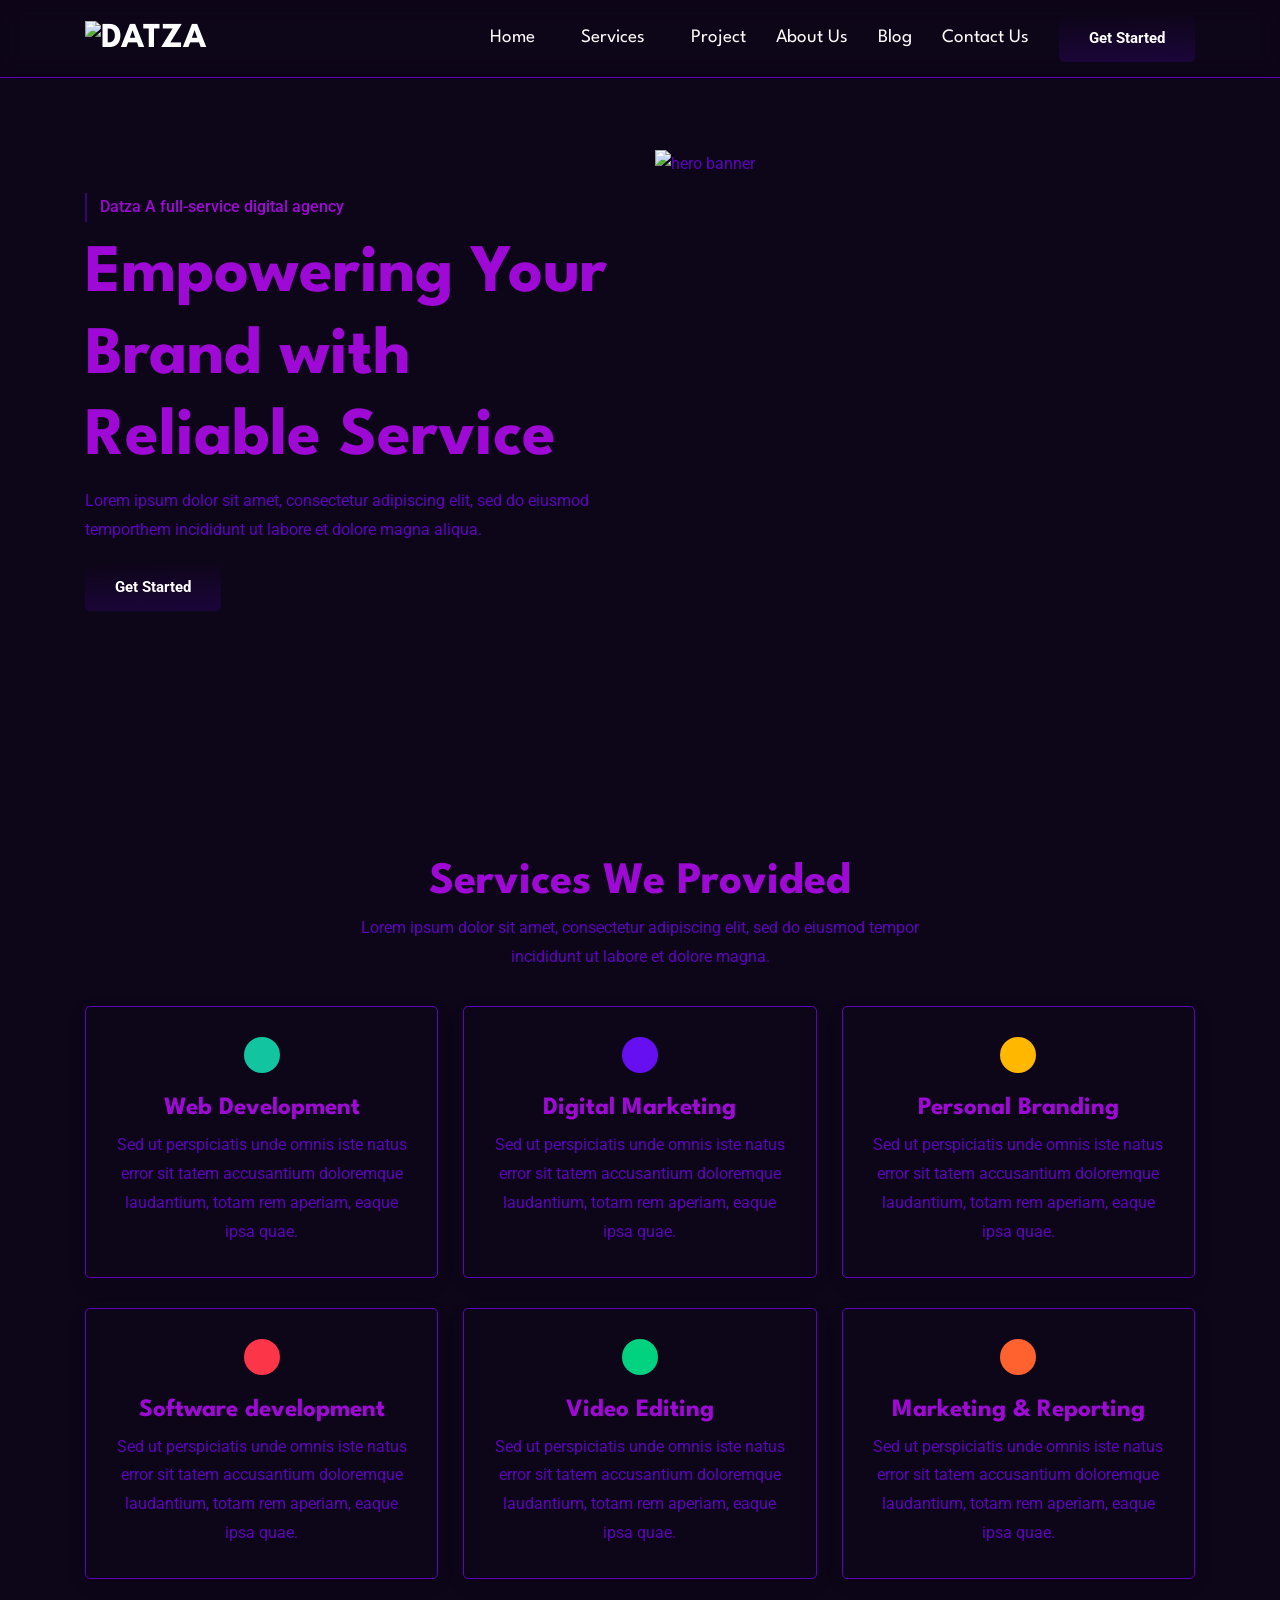
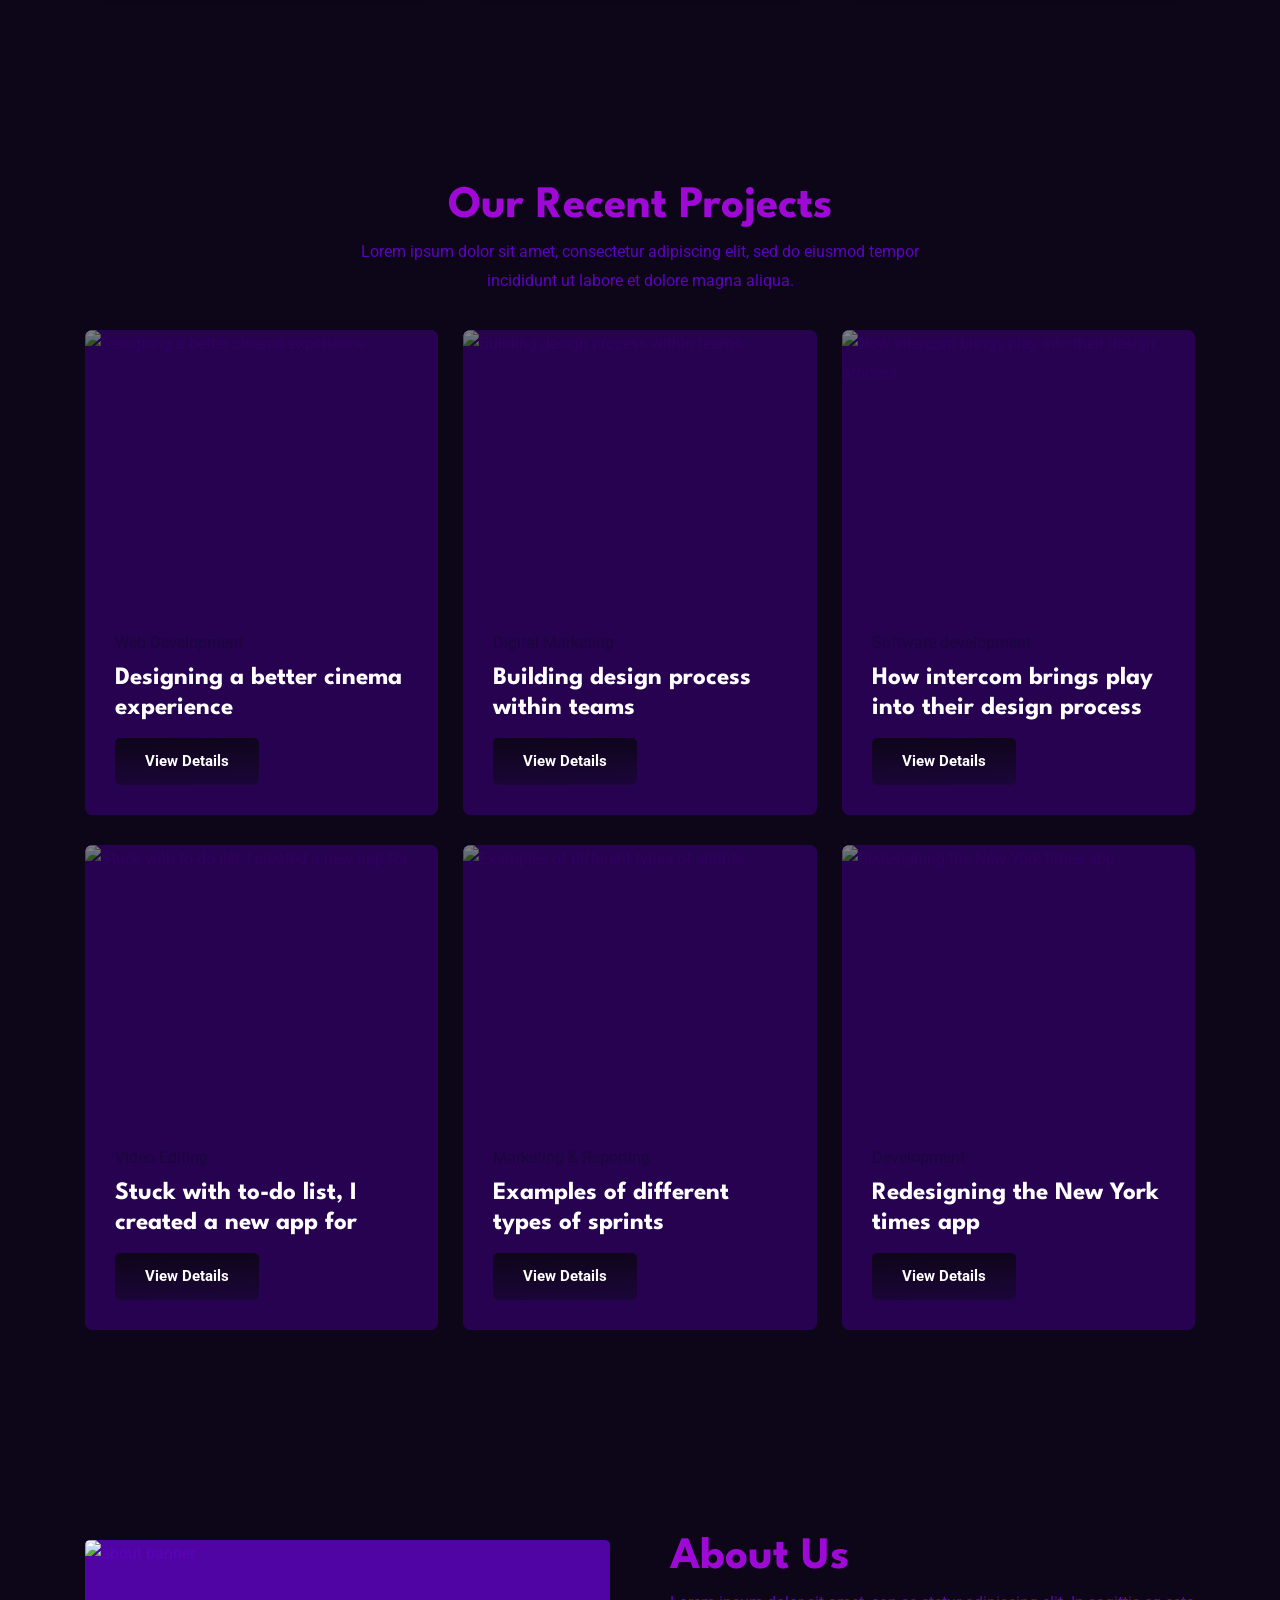
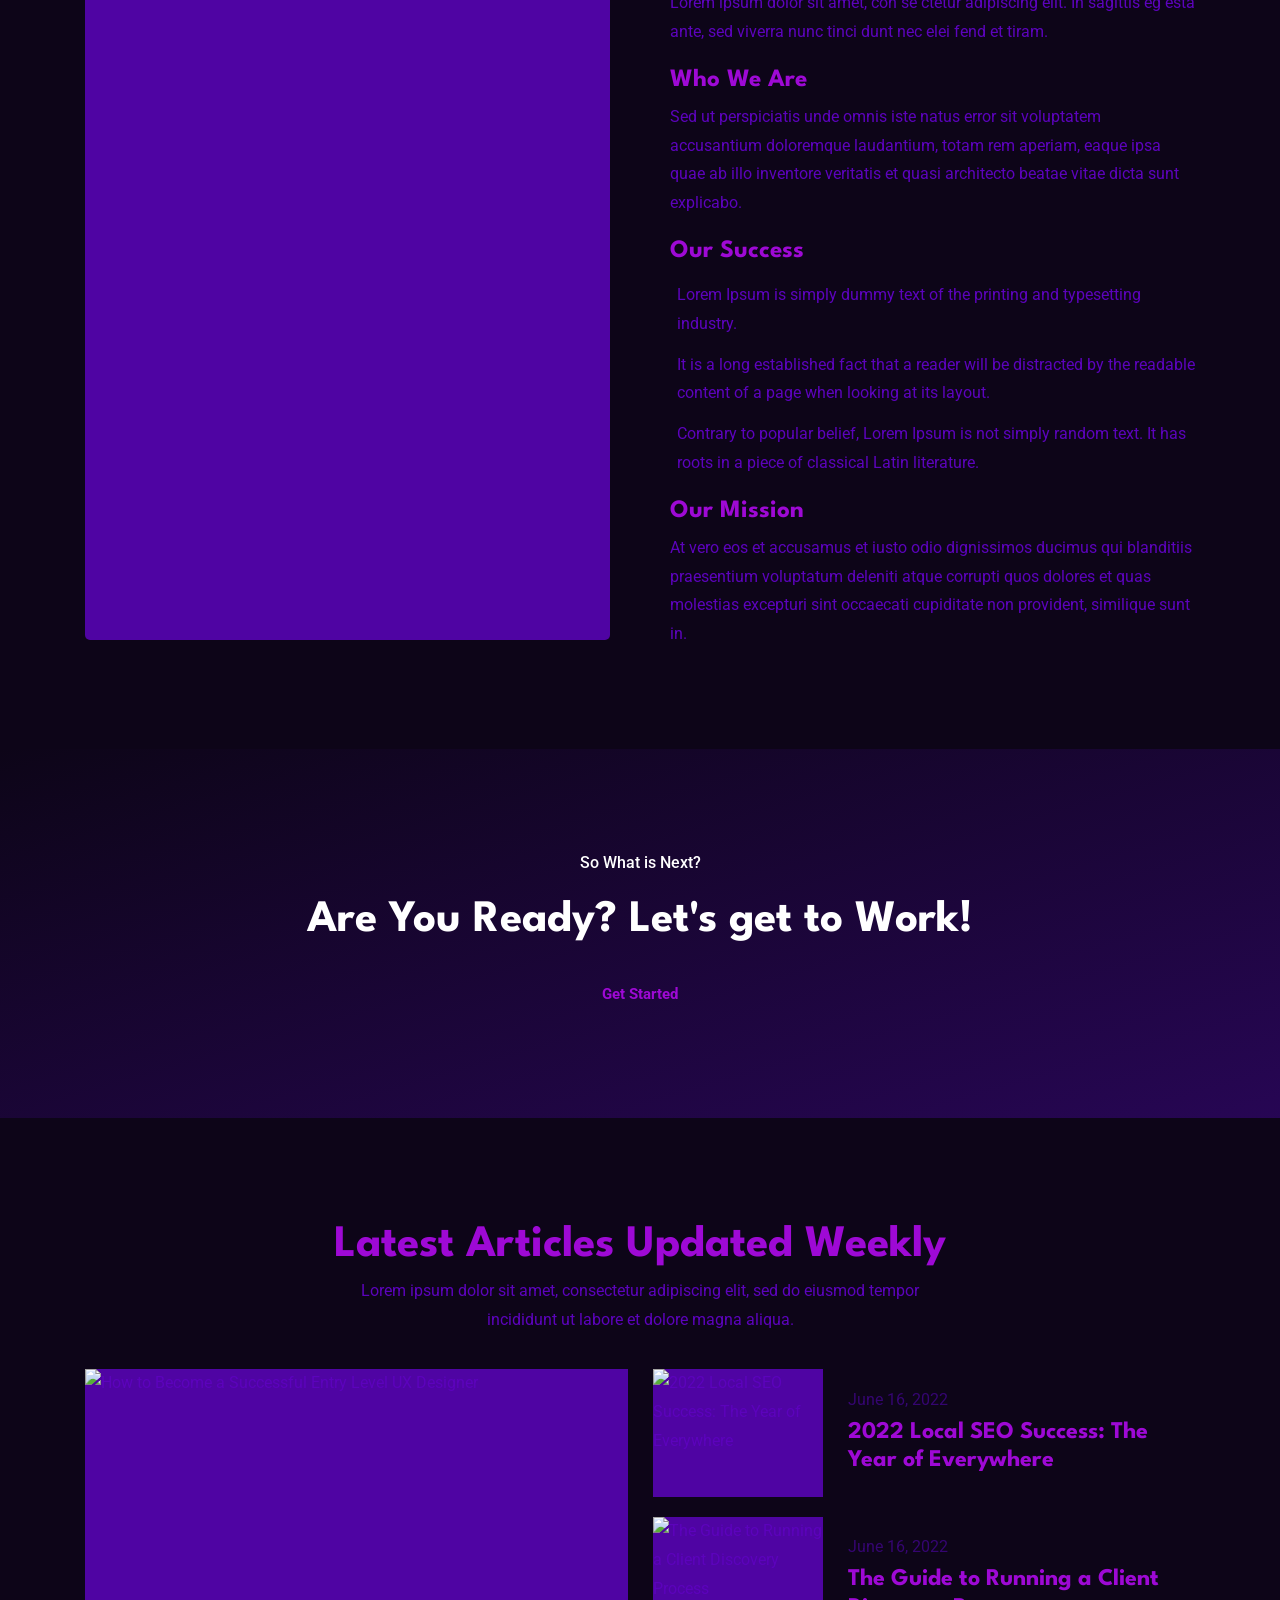
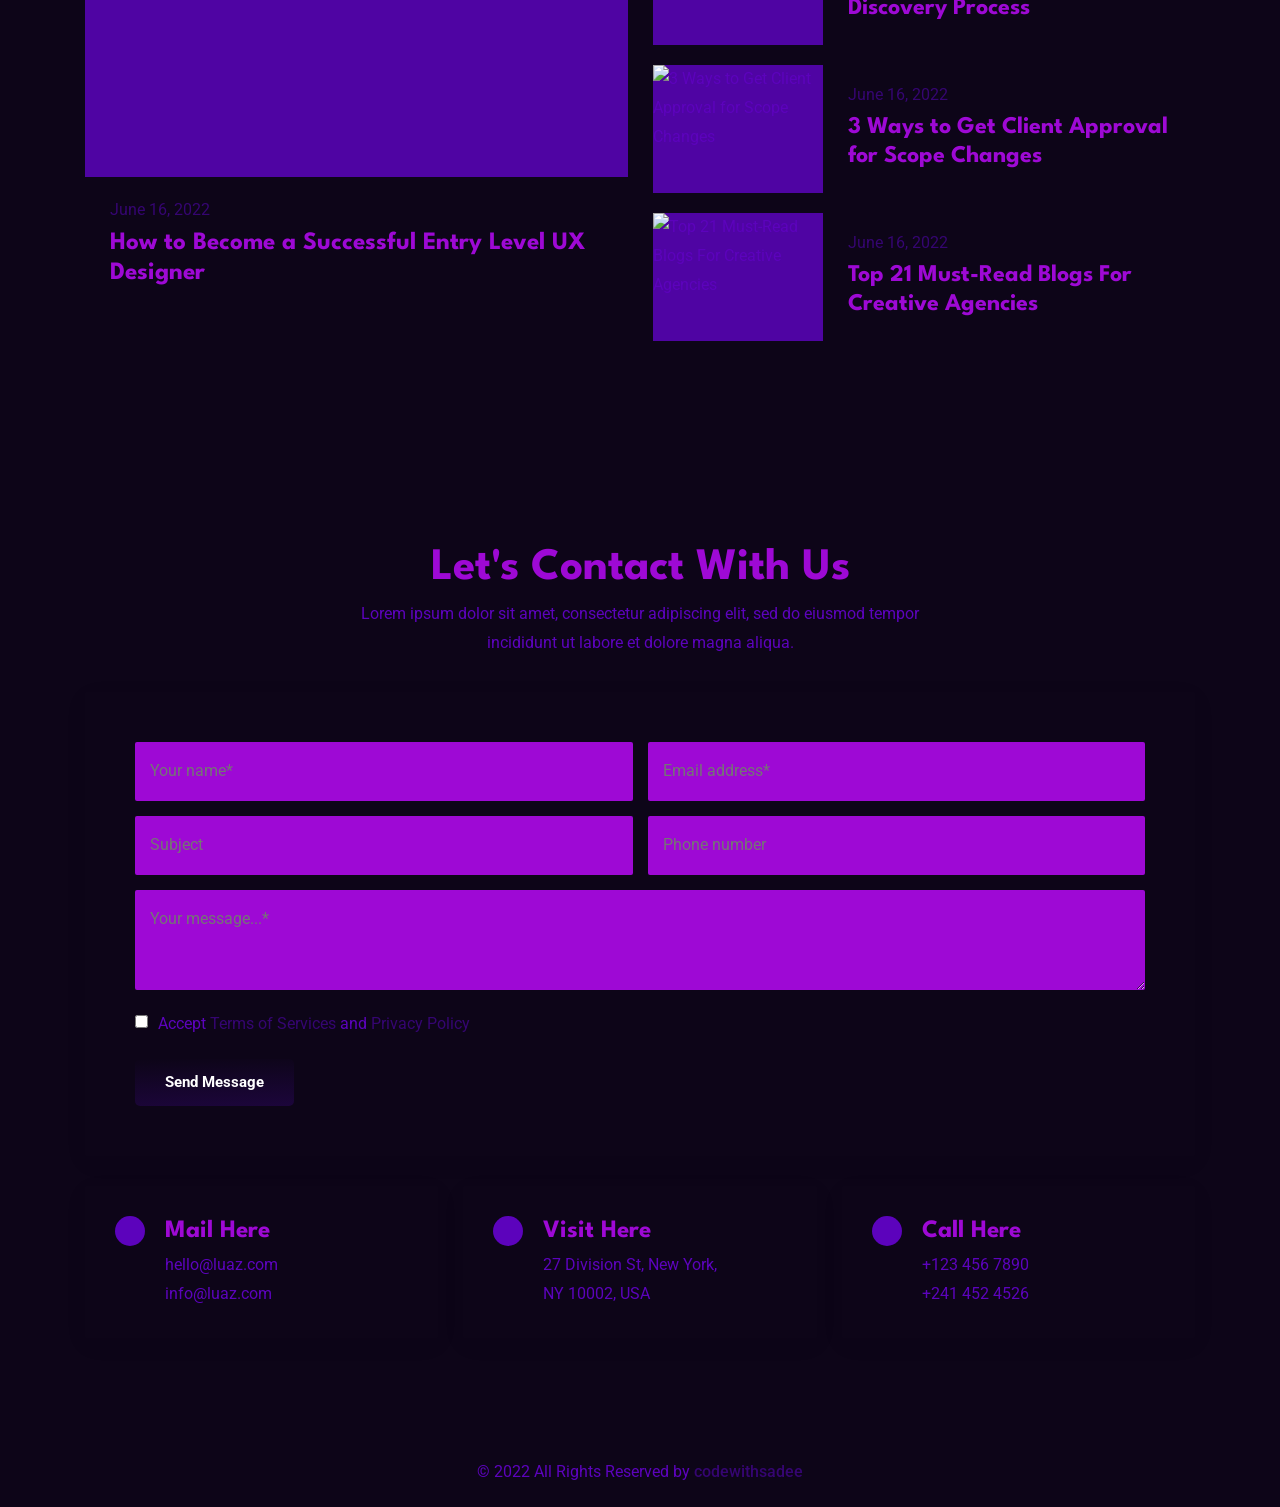
==== commit 6bef4b84: "new ui" ====
--- a/index.html
+++ b/index.html
@@ -1,806 +1,855 @@
-<!doctype html>
-<html lang="en" dir="ltr">
+<!DOCTYPE html>
+<html lang="en">
 
 <head>
-    <meta charset="utf-8">
-    <title>DATZA.DEV</title>
-
-    <!-- meta tags -->
-    <meta name="viewport" content="width=device-width, initial-scale=1.0">
-    <meta name="description" content="Premium Bootstrap 5 Landing Page Template">
-    <meta name="keywords" content="Saas, Software, multi-uses, HTML, Clean, Modern">
-    <meta name="author" content="Shreethemes">
-    <meta name="email" content="support@shreethemes.in">
-    <meta name="website" content="https://shreethemes.in">
-    <meta name="Version" content="v4.9.0">
-
-    <!-- favicon -->
-    <link rel="shortcut icon" href="assets/images/favicon.png">
-
-    <!-- Css -->
-    <link href="assets/libs/tobii/css/tobii.min.css" rel="stylesheet">
-    <!-- Cdn Css -->
-    <link href='https://unpkg.com/boxicons@2.1.4/css/boxicons.min.css' rel='stylesheet'>
-    <!-- Bootstrap Css -->
-    <link href="https://cdn.jsdelivr.net/npm/bootstrap@5.3.3/dist/css/bootstrap.min.css" rel="stylesheet"
-        integrity="sha384-QWTKZyjpPEjISv5WaRU9OFeRpok6YctnYmDr5pNlyT2bRjXh0JMhjY6hW+ALEwIH" crossorigin="anonymous">
-    <link href="assets/css/bootstrap-dark.min.css" id="bootstrap-style" class="theme-opt" rel="stylesheet"
-        type="text/css">
-    <!-- Icons Css -->
-    <!-- TODO: icon cdn change and all icons changes --------------->
-    <link href="assets/libs/@mdi/font/css/materialdesignicons.min.css" rel="stylesheet" type="text/css">
-    <link href="assets/libs/@iconscout/unicons/css/line.css" type="text/css" rel="stylesheet">
-    <!-- Style Css-->
-    <link href="assets/css/style-dark.min.css" id="color-opt" class="theme-opt" rel="stylesheet" type="text/css">
+  <meta charset="UTF-8">
+  <meta http-equiv="X-UA-Compatible" content="IE=edge">
+  <meta name="viewport" content="width=device-width, initial-scale=1.0">
+  <title>DATZA DEV</title>
+
+  <!-- 
+    - favicon
+  -->
+  <link rel="shortcut icon" href="./favicon.svg" type="image/svg+xml">
+
+  <!-- 
+    - custom css link
+  -->
+  <link rel="stylesheet" href="./assets/css/style.css">
+
+  <!-- 
+    - google font link
+  -->
+  <link rel="preconnect" href="https://fonts.googleapis.com">
+  <link rel="preconnect" href="https://fonts.gstatic.com" crossorigin>
+  <link
+    href="https://fonts.googleapis.com/css2?family=League+Spartan:wght@500;700&family=Roboto:wght@400;500;700&display=swap"
+    rel="stylesheet">
 </head>
 
-<body>
-    <!-- Loader -->
-    <div id="preloader">
-        <div id="status">
-            <div class="spinner">
-                <div class="double-bounce1"></div>
-                <div class="double-bounce2"></div>
+<body id="top">
+
+  <!---- #HEADER-->
+
+  <header class="header" data-header>
+    <div class="container">
+
+      <a href="#" class="logo">
+        <img src="#" alt="DATZA">
+      </a>
+
+      <nav class="navbar container" data-navbar>
+        <ul class="navbar-list">
+
+          <li>
+            <a href="#home" class="navbar-link" data-nav-link>Home</a>
+          </li>
+
+          <li class="dropdown">
+            <a href="#service" class="navbar-link dropdown-toggle " data-nav-link>Services</a>
+
+            <ul class="dropdown-content">
+              <li>
+                <a href="#" class="navbar-link">Code Development</a>
+              </li>
+
+              <li>
+                <a href="#" class="navbar-link">Wordpress Development</a>
+              </li>
+
+              <li>
+                <a href="#" class="navbar-link">Graphic Desing</a>
+              </li>
+
+              <li>
+                <a href="#" class="navbar-link">Development</a>
+              </li>
+
+            </ul>
+          </li>
+
+          <li>
+            <a href="#project" class="navbar-link" data-nav-link>Project</a>
+          </li>
+
+          <li>
+            <a href="#about" class="navbar-link" data-nav-link>About Us</a>
+          </li>
+
+          <li>
+            <a href="#blog" class="navbar-link" data-nav-link>Blog</a>
+          </li>
+
+          <li>
+            <a href="#contact" class="navbar-link" data-nav-link>Contact Us</a>
+          </li>
+
+          <li>
+            <a href="#" class="btn btn-primary">Get Started</a>
+          </li>
+
+        </ul>
+      </nav>
+
+      <button class="nav-toggle-btn" aria-label="Toggle menu" data-nav-toggler>
+        <ion-icon name="menu-outline" class="open"></ion-icon>
+        <ion-icon name="close-outline" class="close"></ion-icon>
+      </button>
+
+    </div>
+  </header>
+
+
+
+  <!-- #MAIN SECTION START FROM HERE------------------------->
+
+  <main>
+    <article>
+
+      <!-- 
+        - #HERO
+      -->
+
+      <section class="section hero" id="home" aria-label="hero">
+        <div class="container">
+
+          <div class="hero-content">
+
+            <p class="hero-subtitle">Datza A full-service digital agency</p>
+
+            <h1 class="h1 hero-title">
+              Empowering Your Brand
+              with Reliable Service
+            </h1>
+
+            <p class="hero-text">
+              Lorem ipsum dolor sit amet, consectetur adipiscing elit, sed do eiusmod temporthem incididunt ut labore et
+              dolore magna
+              aliqua.
+            </p>
+
+            <a href="#" class="btn btn-primary">Get Started</a>
+
+          </div>
+
+          <figure class="hero-banner">
+            <img src="./assets/images/hero-banner.png" width="720" height="673" alt="hero banner" class="w-100">
+          </figure>
+
+        </div>
+      </section>
+
+
+
+
+
+      <!-- 
+        - #SERVICE
+      -->
+
+      <section class="section service" id="service" aria-label="service">
+        <div class="container">
+
+          <h2 class="h2 section-title">Services We Provided</h2>
+
+          <p class="section-text">
+            Lorem ipsum dolor sit amet, consectetur adipiscing elit, sed do eiusmod tempor incididunt ut labore et
+            dolore magna.
+          </p>
+
+          <ul class="grid-list">
+
+            <li>
+              <div class="service-card">
+
+                <div class="card-icon" style="background-color: #13c4a1">
+                  <ion-icon name="chatbox"></ion-icon>
+                </div>
+
+                <h3 class="h3">
+                  <a href="#" class="card-title">Web Development</a>
+                </h3>
+
+                <p class="card-text">
+                  Sed ut perspiciatis unde omnis iste natus error sit tatem accusantium doloremque laudantium, totam rem
+                  aperiam, eaque
+                  ipsa quae.
+                </p>
+
+              </div>
+            </li>
+
+            <li>
+              <div class="service-card">
+
+                <div class="card-icon" style="background-color: #6610f2">
+                  <ion-icon name="desktop"></ion-icon>
+                </div>
+
+                <h3 class="h3">
+                  <a href="#" class="card-title">Digital Marketing</a>
+                </h3>
+
+                <p class="card-text">
+                  Sed ut perspiciatis unde omnis iste natus error sit tatem accusantium doloremque laudantium, totam rem
+                  aperiam, eaque
+                  ipsa quae.
+                </p>
+
+              </div>
+            </li>
+
+            <li>
+              <div class="service-card">
+
+                <div class="card-icon" style="background-color: #ffb700">
+                  <ion-icon name="bulb"></ion-icon>
+                </div>
+
+                <h3 class="h3">
+                  <a href="#" class="card-title">Personal Branding</a>
+                </h3>
+
+                <p class="card-text">
+                  Sed ut perspiciatis unde omnis iste natus error sit tatem accusantium doloremque laudantium, totam rem
+                  aperiam, eaque
+                  ipsa quae.
+                </p>
+
+              </div>
+            </li>
+
+            <li>
+              <div class="service-card">
+
+                <div class="card-icon" style="background-color: #fc3549">
+                  <ion-icon name="phone-portrait"></ion-icon>
+                </div>
+
+                <h3 class="h3">
+                  <a href="#" class="card-title">Software development</a>
+                </h3>
+
+                <p class="card-text">
+                  Sed ut perspiciatis unde omnis iste natus error sit tatem accusantium doloremque laudantium, totam rem
+                  aperiam, eaque
+                  ipsa quae.
+                </p>
+
+              </div>
+            </li>
+
+            <li>
+              <div class="service-card">
+
+                <div class="card-icon" style="background-color: #00d280">
+                  <ion-icon name="archive"></ion-icon>
+                </div>
+
+                <h3 class="h3">
+                  <a href="#" class="card-title">Video Editing
+                  </a>
+                </h3>
+
+                <p class="card-text">
+                  Sed ut perspiciatis unde omnis iste natus error sit tatem accusantium doloremque laudantium, totam rem
+                  aperiam, eaque
+                  ipsa quae.
+                </p>
+
+              </div>
+            </li>
+
+            <li>
+              <div class="service-card">
+
+                <div class="card-icon" style="background-color: #ff612f">
+                  <ion-icon name="build"></ion-icon>
+                </div>
+
+                <h3 class="h3">
+                  <a href="#" class="card-title">Marketing & Reporting</a>
+                </h3>
+
+                <p class="card-text">
+                  Sed ut perspiciatis unde omnis iste natus error sit tatem accusantium doloremque laudantium, totam rem
+                  aperiam, eaque
+                  ipsa quae.
+                </p>
+
+              </div>
+            </li>
+
+          </ul>
+
+        </div>
+      </section>
+
+
+
+
+
+      <!-- 
+        - #PROJECT
+      -->
+
+      <section class="section project" id="project" aria-label="project">
+        <div class="container">
+
+          <h2 class="h2 section-title">Our Recent Projects</h2>
+
+          <p class="section-text">
+            Lorem ipsum dolor sit amet, consectetur adipiscing elit, sed do eiusmod tempor incididunt ut labore et
+            dolore magna
+            aliqua.
+          </p>
+
+          <ul class="grid-list">
+
+            <li>
+              <div class="project-card">
+
+                <figure class="card-banner img-holder" style="--width: 510; --height: 700;">
+                  <img src="./assets/images/project-1.jpg" width="510" height="700" loading="lazy"
+                    alt="Designing a better cinema experience" class="img-cover">
+                </figure>
+
+                <div class="card-content">
+
+                  <p class="card-subtitle">Web Development</p>
+
+                  <h3 class="h3">
+                    <a href="#" class="card-title">Designing a better cinema experience</a>
+                  </h3>
+
+                  <a href="#" class="btn btn-primary">View Details</a>
+
+                </div>
+
+              </div>
+            </li>
+
+            <li>
+              <div class="project-card">
+
+                <figure class="card-banner img-holder" style="--width: 510; --height: 700;">
+                  <img src="./assets/images/project-2.jpg" width="510" height="700" loading="lazy"
+                    alt="Building design process within teams" class="img-cover">
+                </figure>
+
+                <div class="card-content">
+
+                  <p class="card-subtitle">Digital Marketing</p>
+
+                  <h3 class="h3">
+                    <a href="#" class="card-title">Building design process within teams</a>
+                  </h3>
+
+                  <a href="#" class="btn btn-primary">View Details</a>
+
+                </div>
+
+              </div>
+            </li>
+
+            <li>
+              <div class="project-card">
+
+                <figure class="card-banner img-holder" style="--width: 510; --height: 700;">
+                  <img src="./assets/images/project-3.jpg" width="510" height="700" loading="lazy"
+                    alt="How intercom brings play into their design process" class="img-cover">
+                </figure>
+
+                <div class="card-content">
+
+                  <p class="card-subtitle">Software development</p>
+
+                  <h3 class="h3">
+                    <a href="#" class="card-title">How intercom brings play into their design process</a>
+                  </h3>
+
+                  <a href="#" class="btn btn-primary">View Details</a>
+
+                </div>
+
+              </div>
+            </li>
+
+            <li>
+              <div class="project-card">
+
+                <figure class="card-banner img-holder" style="--width: 510; --height: 700;">
+                  <img src="./assets/images/project-4.jpg" width="510" height="700" loading="lazy"
+                    alt="Stuck with to-do list, I created a new app for" class="img-cover">
+                </figure>
+
+                <div class="card-content">
+
+                  <p class="card-subtitle">Video Editing
+                  </p>
+
+                  <h3 class="h3">
+                    <a href="#" class="card-title">Stuck with to-do list, I created a new app for</a>
+                  </h3>
+
+                  <a href="#" class="btn btn-primary">View Details</a>
+
+                </div>
+
+              </div>
+            </li>
+
+            <li>
+              <div class="project-card">
+
+                <figure class="card-banner img-holder" style="--width: 510; --height: 700;">
+                  <img src="./assets/images/project-5.jpg" width="510" height="700" loading="lazy"
+                    alt="Examples of different types of sprints" class="img-cover">
+                </figure>
+
+                <div class="card-content">
+
+                  <p class="card-subtitle">Marketing & Reporting</p>
+
+                  <h3 class="h3">
+                    <a href="#" class="card-title">Examples of different types of sprints</a>
+                  </h3>
+
+                  <a href="#" class="btn btn-primary">View Details</a>
+
+                </div>
+
+              </div>
+            </li>
+
+            <li>
+              <div class="project-card">
+
+                <figure class="card-banner img-holder" style="--width: 510; --height: 700;">
+                  <img src="./assets/images/project-6.jpg" width="510" height="700" loading="lazy"
+                    alt="Redesigning the New York times app" class="img-cover">
+                </figure>
+
+                <div class="card-content">
+
+                  <p class="card-subtitle">Development</p>
+
+                  <h3 class="h3">
+                    <a href="#" class="card-title">Redesigning the New York times app</a>
+                  </h3>
+
+                  <a href="#" class="btn btn-primary">View Details</a>
+
+                </div>
+
+              </div>
+            </li>
+
+          </ul>
+
+        </div>
+      </section>
+
+
+
+
+
+      <!-- 
+        - #ABOUT
+      -->
+
+      <section class="section about" id="about" aria-label="about">
+        <div class="container">
+
+          <div class="about-banner img-holder" style="--width: 720; --height: 960;">
+            <img src="./assets/images/about-banner.jpg" width="720" height="960" loading="lazy" alt="about banner"
+              class="img-cover">
+
+            <button class="play-btn" aria-label="Play video">
+              <ion-icon name="play" aria-hidden="true"></ion-icon>
+            </button>
+          </div>
+
+          <div class="about-content">
+
+            <h2 class="h2 section-title">About Us</h2>
+
+            <p class="section-text">
+              Lorem ipsum dolor sit amet, con se ctetur adipiscing elit. In sagittis eg esta ante, sed viverra nunc
+              tinci dunt nec
+              elei fend et tiram.
+            </p>
+
+            <h3 class="h3">Who We Are</h3>
+
+            <p class="section-text">
+              Sed ut perspiciatis unde omnis iste natus error sit voluptatem accusantium doloremque laudantium, totam
+              rem aperiam,
+              eaque ipsa quae ab illo inventore veritatis et quasi architecto beatae vitae dicta sunt explicabo.
+            </p>
+
+            <h3 class="h3">Our Success</h3>
+
+            <ul class="about-list">
+
+              <li class="about-item">
+                <ion-icon name="checkmark-circle" aria-hidden="true"></ion-icon>
+
+                <p class="section-text">
+                  Lorem Ipsum is simply dummy text of the printing and typesetting industry.
+                </p>
+              </li>
+
+              <li class="about-item">
+                <ion-icon name="checkmark-circle" aria-hidden="true"></ion-icon>
+
+                <p class="section-text">
+                  It is a long established fact that a reader will be distracted by the readable content of a page when
+                  looking at its
+                  layout.
+                </p>
+              </li>
+
+              <li class="about-item">
+                <ion-icon name="checkmark-circle" aria-hidden="true"></ion-icon>
+
+                <p class="section-text">
+                  Contrary to popular belief, Lorem Ipsum is not simply random text. It has roots in a piece of
+                  classical Latin
+                  literature.
+                </p>
+              </li>
+
+            </ul>
+
+            <h3 class="h3">Our Mission</h3>
+
+            <p class="section-text">
+              At vero eos et accusamus et iusto odio dignissimos ducimus qui blanditiis praesentium voluptatum deleniti
+              atque corrupti
+              quos dolores et quas molestias excepturi sint occaecati cupiditate non provident, similique sunt in.
+            </p>
+
+          </div>
+
+        </div>
+      </section>
+
+
+
+
+
+      <!-- 
+        - #CTA
+      -->
+
+      <section class="section cta" aria-label="cta" style="background-image: url('./assets/images/cta-bg.jpg')">
+        <div class="container">
+
+          <p class="cta-subtitle">So What is Next?</p>
+
+          <h2 class="h2 section-title">Are You Ready? Let's get to Work!</h2>
+
+          <a href="#" class="btn btn-secondary">Get Started</a>
+
+        </div>
+      </section>
+
+
+
+
+
+      <!-- 
+        - #BLOG
+      -->
+
+      <section class="section blog" id="blog" aria-label="blog">
+        <div class="container">
+
+          <h2 class="h2 section-title">Latest Articles Updated Weekly</h2>
+
+          <p class="section-text">
+            Lorem ipsum dolor sit amet, consectetur adipiscing elit, sed do eiusmod tempor incididunt ut labore et
+            dolore magna
+            aliqua.
+          </p>
+
+          <ul class="grid-list">
+
+            <li>
+              <div class="blog-card">
+
+                <figure class="card-banner img-holder" style="--width: 860; --height: 646;">
+                  <img src="./assets/images/blog-1.jpg" width="860" height="646" loading="lazy"
+                    alt="How to Become a Successful Entry Level UX Designer" class="img-cover">
+                </figure>
+
+                <div class="card-content">
+
+                  <time class="time" datetime="2022-06-16">June 16, 2022</time>
+
+                  <h3 class="h3">
+                    <a href="#" class="card-title">How to Become a Successful Entry Level UX Designer</a>
+                  </h3>
+
+                </div>
+
+              </div>
+            </li>
+
+            <li>
+              <div class="blog-card grid">
+
+                <figure class="card-banner img-holder" style="--width: 860; --height: 646;">
+                  <img src="./assets/images/blog-2.jpg" width="860" height="646" loading="lazy"
+                    alt="2022 Local SEO Success: The Year of Everywhere" class="img-cover">
+                </figure>
+
+                <div class="card-content">
+
+                  <time class="time" datetime="2022-06-16">June 16, 2022</time>
+
+                  <h3 class="h3">
+                    <a href="#" class="card-title">2022 Local SEO Success: The Year of Everywhere</a>
+                  </h3>
+
+                </div>
+
+              </div>
+            </li>
+
+            <li>
+              <div class="blog-card grid">
+
+                <figure class="card-banner img-holder" style="--width: 860; --height: 646;">
+                  <img src="./assets/images/blog-3.jpg" width="860" height="646" loading="lazy"
+                    alt="The Guide to Running a Client Discovery Process" class="img-cover">
+                </figure>
+
+                <div class="card-content">
+
+                  <time class="time" datetime="2022-06-16">June 16, 2022</time>
+
+                  <h3 class="h3">
+                    <a href="#" class="card-title">The Guide to Running a Client Discovery Process</a>
+                  </h3>
+
+                </div>
+
+              </div>
+            </li>
+
+            <li>
+              <div class="blog-card grid">
+
+                <figure class="card-banner img-holder" style="--width: 860; --height: 646;">
+                  <img src="./assets/images/blog-4.jpg" width="860" height="646" loading="lazy"
+                    alt="3 Ways to Get Client Approval for Scope Changes" class="img-cover">
+                </figure>
+
+                <div class="card-content">
+
+                  <time class="time" datetime="2022-06-16">June 16, 2022</time>
+
+                  <h3 class="h3">
+                    <a href="#" class="card-title">3 Ways to Get Client Approval for Scope Changes</a>
+                  </h3>
+
+                </div>
+
+              </div>
+            </li>
+
+            <li>
+              <div class="blog-card grid">
+
+                <figure class="card-banner img-holder" style="--width: 860; --height: 646;">
+                  <img src="./assets/images/blog-5.jpg" width="860" height="646" loading="lazy"
+                    alt="Top 21 Must-Read Blogs For Creative Agencies" class="img-cover">
+                </figure>
+
+                <div class="card-content">
+
+                  <time class="time" datetime="2022-06-16">June 16, 2022</time>
+
+                  <h3 class="h3">
+                    <a href="#" class="card-title">Top 21 Must-Read Blogs For Creative Agencies</a>
+                  </h3>
+
+                </div>
+
+              </div>
+            </li>
+
+          </ul>
+
+        </div>
+      </section>
+
+
+
+
+
+      <!-- 
+        - #CONTACT
+      -->
+
+      <section class="section contact" id="contact" aria-label="contact">
+        <div class="container">
+
+          <h2 class="h2 section-title">Let's Contact With Us</h2>
+
+          <p class="section-text">
+            Lorem ipsum dolor sit amet, consectetur adipiscing elit, sed do eiusmod tempor incididunt ut labore et
+            dolore magna
+            aliqua.
+          </p>
+
+          <form action="" class="contact-form">
+
+            <div class="input-wrapper">
+              <input type="text" name="name" aria-label="name" placeholder="Your name*" required class="input-field">
+
+              <input type="email" name="email_address" aria-label="email" placeholder="Email address*" required
+                class="input-field">
             </div>
+
+            <div class="input-wrapper">
+              <input type="text" name="subject" aria-label="subject" placeholder="Subject" class="input-field">
+
+              <input type="number" name="phone" aria-label="phone" placeholder="Phone number" class="input-field">
+            </div>
+
+            <textarea name="message" aria-label="message" placeholder="Your message...*" required
+              class="input-field"></textarea>
+
+            <div class="checkbox-wrapper">
+              <input type="checkbox" name="terms_and_policy" id="terms" required class="checkbox">
+
+              <label for="terms" class="label">
+                Accept <a href="#" class="label-link">Terms of Services</a> and <a href="#" class="label-link">Privacy
+                  Policy</a>
+              </label>
+            </div>
+
+            <button type="submit" class="btn btn-primary">Send Message</button>
+
+          </form>
+
+          <ul class="contact-list">
+
+            <li class="contact-item">
+              <div class="contact-card">
+
+                <div class="card-icon">
+                  <ion-icon name="mail-outline" aria-hidden="true"></ion-icon>
+                </div>
+
+                <div class="card-content">
+
+                  <h3 class="h3 card-title">Mail Here</h3>
+
+                  <a href="mailto:hello@luaz.com" class="card-link">hello@luaz.com</a>
+                  <a href="mailto:info@luaz.com" class="card-link">info@luaz.com</a>
+
+                </div>
+
+              </div>
+            </li>
+
+            <li class="contact-item">
+              <div class="contact-card">
+
+                <div class="card-icon">
+                  <ion-icon name="map-outline" aria-hidden="true"></ion-icon>
+                </div>
+
+                <div class="card-content">
+
+                  <h3 class="h3 card-title">Visit Here</h3>
+
+                  <address class="card-address">
+                    27 Division St, New York,<br>
+                    NY 10002, USA
+                  </address>
+
+                </div>
+
+              </div>
+            </li>
+
+            <li class="contact-item">
+              <div class="contact-card">
+
+                <div class="card-icon">
+                  <ion-icon name="headset-outline" aria-hidden="true"></ion-icon>
+                </div>
+
+                <div class="card-content">
+
+                  <h3 class="h3 card-title">Call Here</h3>
+
+                  <a href="tel:+1234567890" class="card-link">+123 456 7890</a>
+                  <a href="tel:+2414524526" class="card-link">+241 452 4526</a>
+
+                </div>
+
+              </div>
+            </li>
+
+          </ul>
+
         </div>
+      </section>
+
+    </article>
+  </main>
+
+
+
+
+
+  <!-- 
+    - #FOOTER
+  -->
+
+  <footer class="footer">
+    <div class="container">
+
+      <p class="copyright">
+        &copy; 2022 All Rights Reserved by <a href="#" class="copyright-link">codewithsadee</a>
+      </p>
+
     </div>
-    <!-- Loader -->
-
-    <!-- Navbar Start -->
-    <header id="topnav" class="defaultscroll sticky">
-        <div class="container">
-            <!-- Logo container-->
-            <a class="logo" href="index.html">
-                <img src="assets/images/logo-dark.png" height="24" class="logo-light-mode" alt="">
-                <img src="assets/images/logo-light.png" height="24" class="logo-dark-mode" alt="">
-            </a>
-            <!-- Logo End -->
-
-            <!-- End Logo container-->
-            <div class="menu-extras">
-                <div class="menu-item">
-                    <!-- Mobile menu toggle-->
-                    <a class="navbar-toggle" id="isToggle" onclick="toggleMenu()">
-                        <div class="lines">
-                            <span></span>
-                            <span></span>
-                            <span></span>
-                        </div>
-                    </a>
-                    <!-- End mobile menu toggle-->
-                </div>
-            </div>
-
-            <!--Login button Start-->
-            <ul class="buy-button list-inline mb-0">
-                <li class="list-inline-item mb-0">
-                    <a target="_blank" href="#">
-                        <span class="mr-10 mb-4" style="color: #fff;">Contact Us</span>
-                        <i class='bx bx-support ml-10' style="font-size: 20px;"></i>
-                    </a>
-                </li>
-            </ul>
-            <!--Login button End-->
-
-            <div id="navigation">
-                <!-- Navigation Menu-->
-                <ul class="navigation-menu">
-                    <li>
-                        <a href="index.html" class="sub-menu-item">Home</a>
-                    </li>
-                    <!-- Development Navigation----------------------->
-                    <li class="has-submenu parent-parent-menu-item">
-                        <a href="javascript:void(0)">Development</a><span class="menu-arrow"></span>
-                        <!-- Development Menu -->
-                        <ul class="submenu">
-                            <li class="has-submenu parent-menu-item"><a href="javascript:void(0)"> Code </a><span
-                                    class="submenu-arrow"></span>
-                                <ul class="submenu">
-                                    <li><a href="page-aboutus.html" class="sub-menu-item"> Front-End</a></li>
-                                    <li><a href="page-aboutus.html" class="sub-menu-item"> Back-End</a></li>
-                                    <li><a href="page-aboutus.html" class="sub-menu-item"> Full Stack</a></li>
-                                    <li><a href="page-aboutus-two.html" class="sub-menu-item"> React Development</a>
-                                    </li>
-                                    <li><a href="page-services.html" class="sub-menu-item">Flutter Development</a></li>
-                                </ul>
-                            </li>
-                            <li class="has-submenu parent-menu-item"><a href="javascript:void(0)"> No Code </a><span
-                                    class="submenu-arrow"></span>
-                                <ul class="submenu">
-                                    <li><a href="account-profile.html" class="sub-menu-item">Wix Development</a></li>
-                                    <li><a href="account-members.html" class="sub-menu-item">Shopify Development</a>
-                                    </li>
-                                    <li><a href="account-works.html" class="sub-menu-item">Wordpress Development </a>
-                                    </li>
-                                    <li><a href="account-messages.html" class="sub-menu-item">Website Maintenance</a>
-                                    </li>
-                                </ul>
-                            </li>
-                        </ul>
-                    </li>
-                    <!-- Graphic Services menu  ----------------------------------->
-                    <li class="has-submenu parent-parent-menu-item">
-                        <a href="javascript:void(0)">Graphic</a><span class="menu-arrow"></span>
-                        <ul class="submenu">
-                            <li class="has-submenu parent-menu-item"><a href="javascript:void(0)"> Package Design </a>
-                            </li>
-                            <li class="has-submenu parent-menu-item"><a href="javascript:void(0)"> Brand Identity</a>
-                            </li>
-                            <li class="has-submenu parent-menu-item"><a href="javascript:void(0)"> Flyer Design </a>
-                            </li>
-                            <li class="has-submenu parent-menu-item"><a href="javascript:void(0)"> Social Posts </a>
-                            </li>
-                        </ul>
-                    </li>
-
-                    <!-- Maketing Menu ------------------------>
-                    <li class="has-submenu parent-parent-menu-item">
-                        <a href="javascript:void(0)">Marketing</a><span class="menu-arrow"></span>
-                        <ul class="submenu">
-                            <li class="has-submenu parent-menu-item"><a href="javascript:void(0)"> Website SEO </a>
-                            </li>
-                            <li class="has-submenu parent-menu-item"><a href="javascript:void(0)"> Email Marketing</a>
-                            </li>
-                            <li class="has-submenu parent-menu-item"><a href="javascript:void(0)"> Lead Generation </a>
-                            </li>
-                            <li class="has-submenu parent-menu-item"><a href="javascript:void(0)"> Social Media
-                                    Marketing </a>
-                            </li>
-                        </ul>
-                    </li>
-
-
-                    <!-- componenet & portfolio in daft_file.txt -->
-                    <!-- Hire PAYG---------------------------->
-                    <li class="has-submenu parent-menu-item">
-                        <a href="javascript:void(0)">Hire PAYG</a><span class="menu-arrow"></span>
-                        <ul class="submenu">
-                            <li><a href="documentation.html" class="sub-menu-item">Hire Assistant</a></li>
-                            <li><a href="changelog.html" class="sub-menu-item">Hire Developer</a></li>
-                            <li><a href="widget.html" class="sub-menu-item">Hire Designer</a></li>
-                            <li><a href="widget.html" class="sub-menu-item">Hire Marketer</a></li>
-                        </ul>
-                    </li>
-                </ul>
-                <!--end navigation menu-->
-            </div>
-            <!--end navigation-->
-        </div>
-        <!--end container-->
-    </header>
-    <!--end header-->
-    <!-- Navbar End -->
-
-    <!-- Start -->
-    <section class="bg-half-170 d-table w-100 overflow-hidden">
-        <span class="modern-app-round position-absolute primary-50 top-50 start-50 translate-middle"></span>
-        <div class="container position-relative z-1">
-            <div class="row align-items-center">
-                <div class="col-md-6">
-                    <div class="title-heading">
-                        <h1 class="display-4 fw-bold mb-4">Building A Better <br> <span
-                                class="text-primary text-decoration-underline fw-bold typewrite" data-period="2000"
-                                data-type='[ "Web", "Application", "Develop", "Programming" ]'></span> together</h1>
-                        <p class="para-desc text-muted">Launch your campaign and benefit from our expertise on designing
-                            and managing conversion centered bootstrap v5 html page.</p>
-                        <div class="mt-4 pt-2">
-                            <a href="page-aboutus.html" class="btn btn-primary m-1">Read More</a>
-                            <a href="#!" data-type="youtube" data-id="yba7hPeTSjk"
-                                class="btn btn-icon btn-pills btn-primary m-1 lightbox"><i data-feather="video"
-                                    class="icons"></i></a><span
-                                class="fw-bold text-uppercase small align-middle ms-2">Watch Now</span>
-                        </div>
-                    </div>
-                </div>
-                <!--end col-->
-
-                <div class="col-md-6 mt-4 pt-2 mt-sm-0 pt-sm-0">
-                    <div class="classic-app-image position-relative">
-                        <div class="rounded-pill position-relative overflow-hidden mx-lg-5 mx-md-4 mx-3">
-                            <img src="assets/images/vector01.png" class="img-fluid" alt="">
-                            <div class="bg-overlay bg-gradient-primary opacity-50"></div>
-                        </div>
-
-
-                        <div class="app-images-up">
-                            <img src="assets/images/programming/1.jpg" class="img-fluid rounded-md mover" alt="">
-                        </div>
-                        <div class="app-images-bottom">
-                            <img src="assets/images/programming/2.jpg" class="img-fluid rounded-md mover" alt="">
-                        </div>
-
-                    </div>
-                </div>
-                <!--end col-->
-            </div>
-            <!--end row-->
-        </div>
-    </section>
-    <!--end section-->
-    <!-- End -->
-
-    <!-- Partners start -->
-    <section class="py-4 border-bottom border-top">
-        <div class="container">
-            <div class="row justify-content-center">
-                <div class="col-lg-2 col-md-2 col-6 text-center py-4">
-                    <img src="assets/images/client/amazon.svg" class="avatar avatar-ex-sm" alt="">
-                </div>
-                <!--end col-->
-
-                <div class="col-lg-2 col-md-2 col-6 text-center py-4">
-                    <img src="assets/images/client/google.svg" class="avatar avatar-ex-sm" alt="">
-                </div>
-                <!--end col-->
-
-                <div class="col-lg-2 col-md-2 col-6 text-center py-4">
-                    <img src="assets/images/client/lenovo.svg" class="avatar avatar-ex-sm" alt="">
-                </div>
-                <!--end col-->
-
-                <div class="col-lg-2 col-md-2 col-6 text-center py-4">
-                    <img src="assets/images/client/paypal.svg" class="avatar avatar-ex-sm" alt="">
-                </div>
-                <!--end col-->
-
-                <div class="col-lg-2 col-md-2 col-6 text-center py-4">
-                    <img src="assets/images/client/shopify.svg" class="avatar avatar-ex-sm" alt="">
-                </div>
-                <!--end col-->
-
-                <div class="col-lg-2 col-md-2 col-6 text-center py-4">
-                    <img src="assets/images/client/spotify.svg" class="avatar avatar-ex-sm" alt="">
-                </div>
-                <!--end col-->
-            </div>
-            <!--end row-->
-        </div>
-        <!--end container-->
-    </section>
-    <!--end section-->
-    <!-- Partners End -->
-
-    <!-- Start -->
-    <section class="section overflow-hidden">
-        <div class="container">
-            <div class="row align-items-center">
-                <div class="col-lg-5 col-md-6">
-                    <div class="modern-app-bg-shape position-relative">
-                        <div class="px-4">
-                            <img src="assets/images/programming/3.jpg"
-                                class="img-fluid mx-auto d-block rounded-md shadow" alt="">
-                        </div>
-
-                        <div class="modern-saas-absolute-right">
-                            <div class="card">
-                                <div
-                                    class="features feature-primary d-flex justify-content-between align-items-center rounded shadow p-3">
-                                    <div class="icon bg-soft-primary text-center rounded-pill">
-                                        <i class='bx bx-code' style='color:#fbfaff; font-size: larger   ;'></i>
-                                    </div>
-                                    <div class="flex-1 ms-2">
-                                        <h6 class="mb-0 text-muted">Lines of Code</h6>
-                                        <p class="fs-5 text-dark fw-bold mb-0"><span class="counter-value"
-                                                data-target="48575">45968</span></p>
-                                    </div>
-                                </div>
-                            </div>
-                        </div>
-
-                        <div class="position-absolute top-0 start-0">
-                            <a href="#!" data-type="youtube" data-id="yba7hPeTSjk"
-                                class="avatar avatar-md-md rounded-pill shadow-md card bg-primary d-flex justify-content-center align-items-center lightbox">
-                                <i class='bx bx-play' style="font-size:34px;"></i>
-                            </a>
-                        </div>
-                    </div>
-                </div>
-                <!--end col-->
-
-                <div class=" col-lg-7 col-md-6 mt-4 pt-2 mt-sm-0 pt-sm-0">
-                    <div class="section-title ms-lg-5">
-                        <h4 class="title mb-4">Professional Developing & <br> Programming Services <br>
-                            You Can Trust!
-                        </h4>
-                        <p class="text-muted">Start working with <span class="text-primary fw-bold">Landrick</span> that
-                            can provide everything you need to generate awareness, drive traffic,
-                            connect.</p>
-
-                        <ul class="list-unstyled text-muted">
-                            <li class="mb-1"><span class="text-primary h5 me-2"><i
-                                        class='bx bxs-chevron-right'></i></span>Digital
-                                Marketing Solutions
-                                for Tomorrow</li>
-                            <li class="mb-1"><span class="text-primary h5 me-2"><i
-                                        class='bx bxs-chevron-right'></i></span>Our
-                                Talented & Experienced
-                                Marketing Agency</li>
-                            <li class="mb-1"><span class="text-primary h5 me-2"><i
-                                        class='bx bxs-chevron-right'></i></span>Create your
-                                own skin to
-                                match your brand</li>
-                        </ul>
-                        <a href="javascript:void(0)" class="mt-3 h6 text-primary">
-                            <i class='bx bxs-hand-right'></i>
-                            Find Out More </a>
-                    </div>
-                </div>
-                <!--end col-->
-            </div>
-            <!--end row-->
-        </div>
-        <!--end container-->
-
-        <div class="container mt-100 mt-60">
-            <div class="row justify-content-center">
-                <div class="col-12 text-center">
-                    <div class="section-title mb-4 pb-2">
-                        <h4 class="title mb-4">Services of Programmer</h4>
-                        <p class="text-muted para-desc mb-0 mx-auto">Start working with <span
-                                class="text-primary fw-bold">Landrick</span> that can provide everything you
-                            need to
-                            generate awareness, drive traffic, connect.</p>
-                    </div>
-                </div>
-                <!--end col-->
-            </div>
-            <!--end row-->
-
-            <div class="row">
-                <div class="col-lg-3 col-md-4 mt-4 pt-2">
-                    <div
-                        class="card features feature-primary feature-full-bg rounded p-4 bg-light text-center position-relative overflow-hidden border-0">
-                        <span class="h1 icon-color">
-                            <i class='bx bx-line-chart'></i>
-                        </span>
-                        <div class="card-body p-0 content">
-                            <h5>Software Development</h5>
-                            <p class="para text-muted mb-0">It is a long established fact that a reader.</p>
-                        </div>
-                        <span class="big-icon text-center">
-                            <i class="uil uil-chart-line"></i>
-                        </span>
-                    </div>
-                </div>
-                <!--end col-->
-
-                <div class="col-lg-3 col-md-4 mt-4 pt-2">
-                    <div
-                        class="card features feature-primary feature-full-bg rounded p-4 bg-light text-center position-relative overflow-hidden border-0">
-                        <span class="h1 icon-color">
-                            <i class='bx bx-target-lock'></i>
-                        </span>
-                        <div class="card-body p-0 content">
-                            <h5>App Development</h5>
-                            <p class="para text-muted mb-0">It is a long established fact that a reader.</p>
-                        </div>
-                        <span class="big-icon text-center">
-                            <i class="uil uil-crosshairs"></i>
-                        </span>
-                    </div>
-                </div>
-                <!--end col-->
-
-                <div class="col-lg-3 col-md-4 mt-4 pt-2">
-                    <div
-                        class="card features feature-primary feature-full-bg rounded p-4 bg-light text-center position-relative overflow-hidden border-0">
-                        <span class="h1 icon-color">
-                            <i class='bx bx-laptop'></i>
-                        </span>
-                        <div class="card-body p-0 content">
-                            <h5>Web Development</h5>
-                            <p class="para text-muted mb-0">It is a long established fact that a reader.</p>
-                        </div>
-                        <span class="big-icon text-center">
-                            <i class="uil uil-airplay"></i>
-                        </span>
-                    </div>
-                </div>
-                <!--end col-->
-
-                <div class="col-lg-3 col-md-4 mt-4 pt-2">
-                    <div
-                        class="card features feature-primary feature-full-bg rounded p-4 bg-light text-center position-relative overflow-hidden border-0">
-                        <span class="h1 icon-color">
-                            <i class='bx bx-rocket'></i>
-                        </span>
-                        <div class="card-body p-0 content">
-                            <h5>Game Development</h5>
-                            <p class="para text-muted mb-0">It is a long established fact that a reader.</p>
-                        </div>
-                        <span class="big-icon text-center">
-                            <i class="uil uil-rocket"></i>
-                        </span>
-                    </div>
-                </div>
-                <!--end col-->
-            </div>
-            <!--end row-->
-        </div>
-        <!--end container-->
-    </section>
-    <!--end section-->
-    <!-- End -->
-
-    <!-- CTA Start -->
-    <section class="section bg-cta" style="background: url('assets/images/programming/bg.jpg') center center fixed;"
-        id="cta">
-        <div class="bg-overlay"></div>
-        <div class="container">
-            <div class="row justify-content-center">
-                <div class="col-12 text-center">
-                    <div class="section-title">
-                        <h4 class="title title-dark text-white mb-4">We Are A Talented Developer or Programmer.</h4>
-                        <p class="text-white-50 para-dark para-desc mx-auto">Start working with Landrick that can
-                            provide everything you need to generate awareness, drive traffic, connect.</p>
-                        <a href="#!" data-type="youtube" data-id="yba7hPeTSjk" class="play-btn  mt-4 lightbox">
-                            <i data-feather="play" class="fea icon-ex-md text-white title-dark"></i>
-                        </a>
-                    </div>
-                </div>
-                <!--end col-->
-            </div>
-            <!--end row-->
-        </div>
-        <!--end container-->
-    </section>
-    <!--end section-->
-    <!-- CTA End -->
-
-    <!-- Start -->
-    <section class="section">
-        <div class="container">
-            <div class="row justify-content-center">
-                <div class="col-12 text-center">
-                    <div class="section-title mb-4 pb-2">
-                        <h4 class="title mb-4">Frequently Asked Questions</h4>
-                        <p class="text-muted para-desc mb-0 mx-auto">Start working with <span
-                                class="text-primary fw-bold">Landrick</span> that can provide everything you need to
-                            generate awareness, drive traffic, connect.</p>
-                    </div>
-                </div>
-                <!--end col-->
-            </div>
-            <!--end row-->
-
-            <div class="row">
-                <div class="col-12 mt-4">
-                    <div class="accordion" id="buyingquestion">
-                        <div class="row">
-                            <div class="col-md-6">
-                                <div class="accordion-item rounded mt-2">
-                                    <h2 class="accordion-header" id="headingOne">
-                                        <button class="accordion-button border-0 bg-light" type="button"
-                                            data-bs-toggle="collapse" data-bs-target="#collapseOne" aria-expanded="true"
-                                            aria-controls="collapseOne">
-                                            How does it work ?
-                                        </button>
-                                    </h2>
-                                    <div id="collapseOne" class="accordion-collapse border-0 collapse show"
-                                        aria-labelledby="headingOne" data-bs-parent="#buyingquestion">
-                                        <div class="accordion-body text-muted">
-                                            There are many variations of passages of Lorem Ipsum available, but the
-                                            majority have suffered alteration in some form.
-                                        </div>
-                                    </div>
-                                </div>
-
-                                <div class="accordion-item rounded mt-2">
-                                    <h2 class="accordion-header" id="headingTwo">
-                                        <button class="accordion-button border-0 bg-light collapsed" type="button"
-                                            data-bs-toggle="collapse" data-bs-target="#collapseTwo"
-                                            aria-expanded="false" aria-controls="collapseTwo">
-                                            Do I need a designer to use Landrick ?
-                                        </button>
-                                    </h2>
-                                    <div id="collapseTwo" class="accordion-collapse border-0 collapse"
-                                        aria-labelledby="headingTwo" data-bs-parent="#buyingquestion">
-                                        <div class="accordion-body text-muted">
-                                            There are many variations of passages of Lorem Ipsum available, but the
-                                            majority have suffered alteration in some form.
-                                        </div>
-                                    </div>
-                                </div>
-
-                                <div class="accordion-item rounded mt-2">
-                                    <h2 class="accordion-header" id="headingThree">
-                                        <button class="accordion-button border-0 bg-light collapsed" type="button"
-                                            data-bs-toggle="collapse" data-bs-target="#collapseThree"
-                                            aria-expanded="false" aria-controls="collapseThree">
-                                            What do I need to do to start selling ?
-                                        </button>
-                                    </h2>
-                                    <div id="collapseThree" class="accordion-collapse border-0 collapse"
-                                        aria-labelledby="headingThree" data-bs-parent="#buyingquestion">
-                                        <div class="accordion-body text-muted">
-                                            There are many variations of passages of Lorem Ipsum available, but the
-                                            majority have suffered alteration in some form.
-                                        </div>
-                                    </div>
-                                </div>
-
-                                <div class="accordion-item rounded mt-2">
-                                    <h2 class="accordion-header" id="headingFour">
-                                        <button class="accordion-button border-0 bg-light collapsed" type="button"
-                                            data-bs-toggle="collapse" data-bs-target="#collapseFour"
-                                            aria-expanded="false" aria-controls="collapseFour">
-                                            What happens when I receive an order ?
-                                        </button>
-                                    </h2>
-                                    <div id="collapseFour" class="accordion-collapse border-0 collapse"
-                                        aria-labelledby="headingFour" data-bs-parent="#buyingquestion">
-                                        <div class="accordion-body text-muted">
-                                            There are many variations of passages of Lorem Ipsum available, but the
-                                            majority have suffered alteration in some form.
-                                        </div>
-                                    </div>
-                                </div>
-                            </div>
-                            <!--end col-->
-
-                            <div class="col-md-6">
-                                <div class="accordion-item rounded mt-2">
-                                    <h2 class="accordion-header" id="headingFive">
-                                        <button class="accordion-button border-0 bg-light collapsed" type="button"
-                                            data-bs-toggle="collapse" data-bs-target="#collapseFive"
-                                            aria-expanded="false" aria-controls="collapseFive">
-                                            How does it work ?
-                                        </button>
-                                    </h2>
-                                    <div id="collapseFive" class="accordion-collapse border-0 collapse"
-                                        aria-labelledby="headingFive" data-bs-parent="#buyingquestion">
-                                        <div class="accordion-body text-muted">
-                                            There are many variations of passages of Lorem Ipsum available, but the
-                                            majority have suffered alteration in some form.
-                                        </div>
-                                    </div>
-                                </div>
-
-                                <div class="accordion-item rounded mt-2">
-                                    <h2 class="accordion-header" id="headingSix">
-                                        <button class="accordion-button border-0 bg-light collapsed" type="button"
-                                            data-bs-toggle="collapse" data-bs-target="#collapseSix"
-                                            aria-expanded="false" aria-controls="collapseSix">
-                                            Do I need a designer to use Landrick ?
-                                        </button>
-                                    </h2>
-                                    <div id="collapseSix" class="accordion-collapse border-0 collapse"
-                                        aria-labelledby="headingSix" data-bs-parent="#buyingquestion">
-                                        <div class="accordion-body text-muted">
-                                            There are many variations of passages of Lorem Ipsum available, but the
-                                            majority have suffered alteration in some form.
-                                        </div>
-                                    </div>
-                                </div>
-
-                                <div class="accordion-item rounded mt-2">
-                                    <h2 class="accordion-header" id="headingSeven">
-                                        <button class="accordion-button border-0 bg-light collapsed" type="button"
-                                            data-bs-toggle="collapse" data-bs-target="#collapseSeven"
-                                            aria-expanded="false" aria-controls="collapseSeven">
-                                            What do I need to do to start selling ?
-                                        </button>
-                                    </h2>
-                                    <div id="collapseSeven" class="accordion-collapse border-0 collapse"
-                                        aria-labelledby="headingSeven" data-bs-parent="#buyingquestion">
-                                        <div class="accordion-body text-muted">
-                                            There are many variations of passages of Lorem Ipsum available, but the
-                                            majority have suffered alteration in some form.
-                                        </div>
-                                    </div>
-                                </div>
-
-                                <div class="accordion-item rounded mt-2">
-                                    <h2 class="accordion-header" id="headingEight">
-                                        <button class="accordion-button border-0 bg-light collapsed" type="button"
-                                            data-bs-toggle="collapse" data-bs-target="#collapseEight"
-                                            aria-expanded="false" aria-controls="collapseEight">
-                                            What happens when I receive an order ?
-                                        </button>
-                                    </h2>
-                                    <div id="collapseEight" class="accordion-collapse border-0 collapse"
-                                        aria-labelledby="headingEight" data-bs-parent="#buyingquestion">
-                                        <div class="accordion-body text-muted">
-                                            There are many variations of passages of Lorem Ipsum available, but the
-                                            majority have suffered alteration in some form.
-                                        </div>
-                                    </div>
-                                </div>
-                            </div>
-                            <!--end col-->
-                        </div>
-                        <!--end row-->
-                    </div>
-                </div>
-            </div>
-        </div>
-        <!--end container-->
-
-
-        <!--end container-->
-    </section>
-    <!--end section-->
-    <!-- End -->
-
-    <!-- Footer Start -->
-    <footer class="footer">
-        <div class="container">
-            <div class="row">
-                <div class="col-12">
-                    <div class="footer-py-60">
-                        <div class="row">
-                            <div class="col-lg-4 col-12 mb-0 mb-md-4 pb-0 pb-md-2">
-                                <a href="#" class="logo-footer">
-                                    <img src="assets/images/logo-light.png" height="24" alt="">
-                                </a>
-                                <p class="mt-4">Start working with Landrick that can provide everything you need to
-                                    generate awareness, drive traffic, connect.</p>
-                                <ul class="list-unstyled social-icon foot-social-icon mb-0 mt-4">
-                                    <li class="list-inline-item mb-0"><a href="https://1.envato.market/landrick"
-                                            target="_blank" class="rounded"><i
-                                                class="uil uil-shopping-cart align-middle" title="Buy Now"></i></a></li>
-                                    <li class="list-inline-item mb-0"><a href="https://dribbble.com/shreethemes"
-                                            target="_blank" class="rounded"><i class="uil uil-dribbble align-middle"
-                                                title="dribbble"></i></a></li>
-                                    <li class="list-inline-item mb-0"><a href="https://www.behance.net/shreethemes"
-                                            target="_blank" class="rounded"><i class="uil uil-behance align-middle"
-                                                title="behance"></i></a></li>
-                                    <li class="list-inline-item mb-0"><a href="https://www.facebook.com/shreethemes"
-                                            target="_blank" class="rounded"><i class="uil uil-facebook-f align-middle"
-                                                title="facebook"></i></a></li>
-                                    <li class="list-inline-item mb-0"><a href="https://www.instagram.com/shreethemes/"
-                                            target="_blank" class="rounded"><i class="uil uil-instagram align-middle"
-                                                title="instagram"></i></a></li>
-                                    <li class="list-inline-item mb-0"><a href="https://twitter.com/shreethemes"
-                                            target="_blank" class="rounded"><i class="uil uil-twitter align-middle"
-                                                title="twitter"></i></a></li>
-                                    <li class="list-inline-item mb-0"><a href="mailto:support@shreethemes.in"
-                                            class="rounded"><i class="uil uil-envelope align-middle"
-                                                title="email"></i></a></li>
-                                </ul>
-                                <!--end icon-->
-                            </div>
-                            <!--end col-->
-
-                            <div class="col-lg-2 col-md-4 col-12 mt-4 mt-sm-0 pt-2 pt-sm-0">
-                                <h5 class="footer-head">Company</h5>
-                                <ul class="list-unstyled footer-list mt-4">
-                                    <li><a href="javascript:void(0)" class="text-foot"><i
-                                                class="uil uil-angle-right-b me-1"></i> About us</a></li>
-                                    <li><a href="javascript:void(0)" class="text-foot"><i
-                                                class="uil uil-angle-right-b me-1"></i> Services</a></li>
-                                    <li><a href="javascript:void(0)" class="text-foot"><i
-                                                class="uil uil-angle-right-b me-1"></i> Team</a></li>
-                                    <li><a href="javascript:void(0)" class="text-foot"><i
-                                                class="uil uil-angle-right-b me-1"></i> Pricing</a></li>
-                                    <li><a href="javascript:void(0)" class="text-foot"><i
-                                                class="uil uil-angle-right-b me-1"></i> Project</a></li>
-                                    <li><a href="javascript:void(0)" class="text-foot"><i
-                                                class="uil uil-angle-right-b me-1"></i> Careers</a></li>
-                                    <li><a href="javascript:void(0)" class="text-foot"><i
-                                                class="uil uil-angle-right-b me-1"></i> Blog</a></li>
-                                    <li><a href="javascript:void(0)" class="text-foot"><i
-                                                class="uil uil-angle-right-b me-1"></i> Login</a></li>
-                                </ul>
-                            </div>
-                            <!--end col-->
-
-                            <div class="col-lg-3 col-md-4 col-12 mt-4 mt-sm-0 pt-2 pt-sm-0">
-                                <h5 class="footer-head">Usefull Links</h5>
-                                <ul class="list-unstyled footer-list mt-4">
-                                    <li><a href="javascript:void(0)" class="text-foot"><i
-                                                class="uil uil-angle-right-b me-1"></i> Terms of Services</a></li>
-                                    <li><a href="javascript:void(0)" class="text-foot"><i
-                                                class="uil uil-angle-right-b me-1"></i> Privacy Policy</a></li>
-                                    <li><a href="javascript:void(0)" class="text-foot"><i
-                                                class="uil uil-angle-right-b me-1"></i> Documentation</a></li>
-                                    <li><a href="javascript:void(0)" class="text-foot"><i
-                                                class="uil uil-angle-right-b me-1"></i> Changelog</a></li>
-                                    <li><a href="javascript:void(0)" class="text-foot"><i
-                                                class="uil uil-angle-right-b me-1"></i> Components</a></li>
-                                </ul>
-                            </div>
-                            <!--end col-->
-
-                            <div class="col-lg-3 col-md-4 col-12 mt-4 mt-sm-0 pt-2 pt-sm-0">
-                                <h5 class="footer-head">Newsletter</h5>
-                                <p class="mt-4">Sign up and receive the latest tips via email.</p>
-                                <form>
-                                    <div class="row">
-                                        <div class="col-lg-12">
-                                            <div class="foot-subscribe mb-3">
-                                                <label class="form-label">Write your email <span
-                                                        class="text-danger">*</span></label>
-                                                <div class="form-icon position-relative">
-                                                    <i data-feather="mail" class="fea icon-sm icons"></i>
-                                                    <input type="email" name="email" id="emailsubscribe"
-                                                        class="form-control ps-5 rounded" placeholder="Your email : "
-                                                        required>
-                                                </div>
-                                            </div>
-                                        </div>
-                                        <div class="col-lg-12">
-                                            <div class="d-grid">
-                                                <input type="submit" id="submitsubscribe" name="send"
-                                                    class="btn btn-soft-primary" value="Subscribe">
-                                            </div>
-                                        </div>
-                                    </div>
-                                </form>
-                            </div>
-                            <!--end col-->
-                        </div>
-                        <!--end row-->
-                    </div>
-                </div>
-                <!--end col-->
-            </div>
-            <!--end row-->
-        </div>
-        <!--end container-->
-
-        <div class="footer-py-30 footer-bar">
-            <div class="container text-center">
-                <div class="row align-items-center">
-                    <div class="col-sm-6">
-                        <div class="text-sm-start">
-                            <p class="mb-0">©
-                                <script>
-                                    document.write(new Date().getFullYear())
-                                </script> Landrick. Design with <i class="mdi mdi-heart text-danger"></i> by <a
-                                    href="https://shreethemes.in/" target="_blank" class="text-reset">Shreethemes</a>.
-                            </p>
-                        </div>
-                    </div>
-                    <!--end col-->
-
-                    <div class="col-sm-6 mt-4 mt-sm-0 pt-2 pt-sm-0">
-                        <ul class="list-unstyled text-sm-end mb-0">
-                            <li class="list-inline-item"><a href="javascript:void(0)"><img
-                                        src="assets/images/payments/american-ex.png" class="avatar avatar-ex-sm"
-                                        title="American Express" alt=""></a></li>
-                            <li class="list-inline-item"><a href="javascript:void(0)"><img
-                                        src="assets/images/payments/discover.png" class="avatar avatar-ex-sm"
-                                        title="Discover" alt=""></a></li>
-                            <li class="list-inline-item"><a href="javascript:void(0)"><img
-                                        src="assets/images/payments/master-card.png" class="avatar avatar-ex-sm"
-                                        title="Master Card" alt=""></a></li>
-                            <li class="list-inline-item"><a href="javascript:void(0)"><img
-                                        src="assets/images/payments/paypal.png" class="avatar avatar-ex-sm"
-                                        title="Paypal" alt=""></a></li>
-                            <li class="list-inline-item"><a href="javascript:void(0)"><img
-                                        src="assets/images/payments/visa.png" class="avatar avatar-ex-sm" title="Visa"
-                                        alt=""></a></li>
-                        </ul>
-                    </div>
-                    <!--end col-->
-                </div>
-                <!--end row-->
-            </div>
-            <!--end container-->
-        </div>
-    </footer>
-    <!--end footer-->
-    <!-- Footer End -->
-
-
-
-
-    <!-- Back to top -->
-    <a href="#" onclick="topFunction()" id="back-to-top" class="back-to-top fs-5"><i data-feather="arrow-up"
-            class="fea icon-sm icons align-middle"></i></a>
-    <!-- Back to top -->
-
-    <!-- javascript -->
-    <!-- JAVASCRIPT -->
-    <script src="assets/libs/bootstrap/js/bootstrap.bundle.min.js"></script>
-    <script src="assets/libs/tobii/js/tobii.min.js"></script>
-    <!-- Main Js -->
-    <script src="assets/libs/feather-icons/feather.min.js"></script>
-    <script src="assets/js/plugins.init.js"></script>
-    <!--Note: All init js like tiny slider, counter, countdown, maintenance, lightbox, gallery, swiper slider, aos animation etc.-->
-    <script src="assets/js/app.js"></script>
-    <!--Note: All important javascript like page loader, menu, sticky menu, menu-toggler, one page menu etc. -->
+  </footer>
+
+
+
+
+
+  <!-- 
+    - #BACK TO TOP
+  -->
+
+  <a href="#top" aria-label="back to top" data-back-top-btn class="back-top-btn">
+    <ion-icon name="chevron-up" aria-hidden="true"></ion-icon>
+  </a>
+
+
+
+
+
+  <!-- 
+    - custom js link
+  -->
+  <script src="./assets/js/script.js" defer></script>
+
+  <!-- 
+    - ionicon link
+  -->
+  <script type="module" src="https://unpkg.com/ionicons@5.5.2/dist/ionicons/ionicons.esm.js"></script>
+  <script nomodule src="https://unpkg.com/ionicons@5.5.2/dist/ionicons/ionicons.js"></script>
+
 </body>
 
 </html>
--- a/assets/css/style.css
+++ b/assets/css/style.css
@@ -0,0 +1,1436 @@
+:root {
+
+  --main-color: #0D0518;
+  /* Dark Purple */
+  --dark2: #1b063eff;
+  /* Russian Violet */
+  --persian-rose: #280657ff;
+  /* Russian Violet 2 */
+  --red-crayola: #350571ff;
+  /* Persian Indigo */
+  --btn-color: #9E09D5;
+  /* Indigo */
+  --deep-purple: #4f04a3ff;
+  /* Indigo 2 */
+  --semi-light: #5c03bcff;
+  /* Chrysler Blue */
+  --mid-purple: #5c03bcff;
+  /* Chrysler Blue (Alternative) */
+  --hi-mid-purp: #5c03bcff;
+  /* Chrysler Blue (Alternative) */
+  --to-mid-purp: #5c03bcff;
+  /* Chrysler Blue (Alternative) */
+  --black_10: #0000001a;
+  /* Keeping as is */
+  --black_5: #0000000d;
+  /* Keeping as is */
+  --white-1: #ffffff;
+  /* Keeping as is */
+  --white-2: #fbf9f9;
+  /* Keeping as is */
+  --black: #000000;
+  /* Keeping as is */
+
+
+  /* gradient color */
+  --gradient: linear-gradient(to left top, var(--persian-rose), var(--main-color));
+
+
+
+  --ff-roboto: 'Roboto', sans-serif;
+  --ff-league-spartan: 'League Spartan', sans-serif;
+
+  --fs-1: 3.5rem;
+  --fs-2: 3rem;
+  --fs-3: 2.1rem;
+  --fs-4: 1.7rem;
+  --fs-5: 1.4rem;
+  --fs-6: 1.3rem;
+
+  --fw-700: 700;
+  --fw-500: 500;
+
+
+  /* spacing*/
+
+  --section-padding: 60px;
+
+
+  /* shadow*/
+
+  --shadow-1: 0 6px 24px var(--black_5);
+  --shadow-2: 0 2px 28px var(--black_10);
+
+  /* border radius*/
+
+  --radius-2: 2px;
+  --radius-5: 5px;
+  --radius-8: 8px;
+
+  /**
+   * transition
+   */
+
+  --transition-1: 0.25s ease;
+  --transition-2: 0.5s ease;
+  --cubic-out: cubic-bezier(0.33, 0.85, 0.4, 0.96);
+
+}
+
+
+
+
+
+/*-----------------------------------*\
+  #RESET
+\*-----------------------------------*/
+
+*,
+*::before,
+*::after {
+  margin: 0;
+  padding: 0;
+  box-sizing: border-box;
+}
+
+li {
+  list-style: none;
+}
+
+a {
+  text-decoration: none;
+  color: inherit;
+}
+
+a,
+img,
+span,
+time,
+label,
+input,
+button,
+textarea,
+ion-icon {
+  display: block;
+}
+
+img {
+  height: auto;
+}
+
+input,
+button,
+textarea {
+  background: none;
+  border: none;
+  font: inherit;
+}
+
+input,
+textarea {
+  width: 100%;
+}
+
+button {
+  cursor: pointer;
+}
+
+ion-icon {
+  pointer-events: none;
+}
+
+address {
+  font-style: normal;
+}
+
+html {
+  font-family: var(--ff-roboto);
+  font-size: 10px;
+  scroll-behavior: smooth;
+}
+
+body {
+  background-color: var(--main-color);
+  color: var(--hi-mid-purp);
+  font-size: 1.6rem;
+  line-height: 1.8;
+}
+
+::-webkit-scrollbar {
+  width: 10px;
+}
+
+::-webkit-scrollbar-track {
+  background-color: hsl(0, 0%, 98%);
+}
+
+::-webkit-scrollbar-thumb {
+  background-color: hsl(0, 0%, 80%);
+}
+
+::-webkit-scrollbar-thumb:hover {
+  background-color: hsl(0, 0%, 70%);
+}
+
+:focus-visible {
+  outline-offset: 4px;
+}
+
+
+
+
+
+/*-----------------------------------*\
+  #REUSED STYLE
+\*-----------------------------------*/
+
+.container {
+  padding-inline: 15px;
+}
+
+.btn {
+  max-width: max-content;
+  color: var(--white-1);
+  font-size: var(--fs-6);
+  font-weight: var(--fw-700);
+  padding: 10px 30px;
+  border-radius: var(--radius-5);
+  transition: var(--transition-1);
+}
+
+.btn-primary {
+  background-image: var(--gradient);
+  background-size: 1000%;
+}
+
+.btn-primary:is(:hover, :focus) {
+  background-position: bottom right;
+}
+
+.btn-secondary {
+  color: var(--btn-color);
+}
+
+.btn-secondary:is(:hover, :focus) {
+  background-color: var(--btn-color);
+  color: var(--white-1);
+}
+
+.section {
+  padding-block: var(--section-padding);
+}
+
+.h1,
+.h2,
+.h3 {
+  color: var(--btn-color);
+  font-family: var(--ff-league-spartan);
+  line-height: 1.2;
+}
+
+.h1 {
+  font-size: var(--fs-1);
+}
+
+.h2 {
+  font-size: var(--fs-2);
+}
+
+.h3 {
+  font-size: var(--fs-3);
+}
+
+.w-100 {
+  width: 100%;
+}
+
+.section-title,
+.section-text {
+  text-align: center;
+}
+
+.section-text {
+  font-size: var(--fs-6);
+}
+
+.grid-list {
+  display: grid;
+  gap: 30px;
+}
+
+.img-holder {
+  aspect-ratio: var(--width) / var(--height);
+  background-color: var(--deep-purple);
+}
+
+.img-cover {
+  width: 100%;
+  height: 100%;
+  object-fit: cover;
+}
+
+
+
+
+
+/*-----------------------------------*\
+  #HEADER
+\*-----------------------------------*/
+
+.header {
+  position: fixed;
+  top: 0;
+  left: 0;
+  width: 100%;
+  backdrop-filter: blur(10px);
+  padding-block: 15px;
+  border-block-end: 1px solid var(--to-mid-purp);
+  z-index: 4;
+  transition: var(--transition-1);
+}
+
+.header.active {
+  filter: drop-shadow(var(--shadow-2));
+}
+
+.header>.container {
+  display: flex;
+  justify-content: space-between;
+  align-items: center;
+}
+
+.logo {
+  font-family: var(--ff-league-spartan);
+  color: var(--white-1);
+  font-size: 3.5rem;
+  font-weight: var(--fw-700);
+  line-height: 1;
+}
+
+.nav-toggle-btn {
+  font-size: 40px;
+}
+
+.nav-toggle-btn.active .open,
+.nav-toggle-btn .close {
+  display: none;
+}
+
+.nav-toggle-btn .open,
+.nav-toggle-btn.active .close {
+  display: block;
+}
+
+.navbar {
+  position: absolute;
+  top: 100%;
+  left: 50%;
+  transform: translateX(-50%);
+  max-width: calc(100% - 30px);
+  width: 100%;
+  padding-inline: 0;
+  border: 1px solid var(--to-mid-purp);
+  transition: 0.3s var(--cubic-out);
+  max-height: 0;
+  visibility: hidden;
+  overflow: hidden;
+}
+
+.navbar.active {
+  max-height: 320px;
+  visibility: visible;
+  transition-duration: 0.5s;
+}
+
+.navbar-list {
+  padding: 20px 15px;
+  padding-block-start: 10px;
+  opacity: 0;
+  transition: var(--transition-1);
+}
+
+.navbar.active .navbar-list {
+  opacity: 1;
+}
+
+.navbar-link {
+  color: var(--white-2);
+  font-family: var(--ff-league-spartan);
+  font-size: var(--fs-4);
+  line-height: 1.2;
+  padding-block: 8px;
+  transition: var(--transition-1);
+}
+
+.navbar-link:is(:hover, :focus) {
+  color: var(--red-crayola);
+}
+
+.header .btn {
+  margin-block-start: 10px;
+}
+
+
+/* ! added in last ! 
+?Style the dropdown button */
+
+.dropdown .dropdown-toggle {
+  border: none;
+  outline: none;
+  padding: 12px 16px;
+  background-color: inherit;
+  margin: 0;
+  color: var(--white-2);
+  font-family: var(--ff-league-spartan);
+  font-size: var(--fs-4);
+  /* Important for vertical align on mobile phones */
+}
+
+/* Style the dropdown content */
+
+.dropdown-content {
+  display: none;
+  position: absolute;
+  backdrop-filter: blur(10px);
+  background-color: #5900ff5b;
+  min-width: 160px;
+  box-shadow: 0px 8px 16px 0px #00000033;
+  border-radius: 6px;
+  text-align: left;
+  z-index: 1;
+
+}
+
+/* Style the links inside the dropdown */
+.dropdown-content a {
+  float: none;
+  color: var(--white-2);
+  padding: 12px 6px;
+  text-decoration: none;
+  display: block;
+}
+
+
+/* Show the dropdown menu on hover */
+.dropdown:hover .dropdown-content {
+  display: block;
+}
+
+
+
+/*-----------------------------------*\
+  #HEO
+\*-----------------------------------*/
+
+.hero {
+  padding-block-start: calc(var(--section-padding) + 50px);
+  text-align: center;
+}
+
+.hero-content {
+  margin-block-end: 30px;
+}
+
+.hero-subtitle {
+  color: var(--btn-color);
+  font-size: var(--fs-5);
+  font-weight: var(--fw-500);
+}
+
+.hero-title {
+  margin-block: 12px 8px;
+}
+
+.hero-text {
+  font-size: var(--fs-5);
+}
+
+.hero .btn {
+  margin-inline: auto;
+  margin-block-start: 20px;
+}
+
+
+
+
+
+/*-----------------------------------*\
+  #SERVICE
+\*-----------------------------------*/
+
+.service {
+  /* background-color: var(--white-2); */
+}
+
+.service .section-text {
+  margin-block: 5px 35px;
+}
+
+.service-card {
+
+  padding: 20px 15px;
+  border: 1px solid var(--mid-purple);
+  border-radius: var(--radius-5);
+  text-align: center;
+  box-shadow: var(--shadow-1);
+  transition: var(--transition-2);
+}
+
+.service-card:is(:hover, :focus-within) {
+  transform: translateY(-10px);
+}
+
+.service-card .card-icon {
+  color: var(--white-1);
+  font-size: 25px;
+  max-width: max-content;
+  margin-inline: auto;
+  padding: 18px;
+  border-radius: 50%;
+}
+
+.service-card .card-title {
+  margin-block: 20px 8px;
+}
+
+.service-card .card-text {
+  font-size: var(--fs-6);
+}
+
+
+
+
+
+/*-----------------------------------*\
+  #PROJECT
+\*-----------------------------------*/
+
+.project .section-text {
+  margin-block: 5px 35px;
+}
+
+.project-card {
+  position: relative;
+  border-radius: var(--radius-8);
+  overflow: hidden;
+}
+
+.project-card::after {
+  content: "";
+  position: absolute;
+  top: 0;
+  left: 0;
+  width: 100%;
+  height: 100%;
+  background-color: var(--black);
+  opacity: 0.5;
+  transition: var(--transition-2);
+}
+
+.project-card:is(:hover, :focus-within)::after {
+  opacity: 0.8;
+}
+
+.project-card .card-content {
+  position: absolute;
+  bottom: 0;
+  left: 0;
+  right: 0;
+  padding: 20px;
+  z-index: 1;
+  transition: var(--transition-2);
+}
+
+.project-card:is(:hover, :focus-within) .card-content {
+  transform: translateY(-20px);
+}
+
+.project-card .card-subtitle {
+  color: var(--dark2);
+  font-size: var(--fs-6);
+  line-height: 1;
+}
+
+.project-card .card-title {
+  color: var(--white-1);
+  margin-block: 12px 15px;
+}
+
+
+
+
+
+/*-----------------------------------*\
+  #ABOUT
+\*-----------------------------------*/
+/* .about {
+  background-color: var(--white-2);
+} */
+
+.about-banner {
+  position: relative;
+  border-radius: var(--radius-5);
+  overflow: hidden;
+  margin-block-end: 25px;
+}
+
+.play-btn {
+  position: absolute;
+  top: 50%;
+  left: 50%;
+  transform: translate(-50%, -50%);
+  ;
+  color: var(--red-crayola);
+  font-size: 32px;
+  padding: 16px;
+  border-radius: 50%;
+  animation: pulse 1.5s ease-out infinite;
+}
+
+@keyframes pulse {
+  0% {
+    box-shadow: 0 0 0 1px var(--white-1);
+  }
+
+  100% {
+    box-shadow: 0 0 0 25px transparent;
+  }
+}
+
+.about :is(.section-title, .section-text) {
+  text-align: left;
+}
+
+.about .section-title {
+  margin-block-end: 5px;
+}
+
+.about .section-text:not(:last-child) {
+  margin-block-end: 18px;
+}
+
+.about .h3 {
+  margin-block-end: 8px;
+}
+
+.about-list {
+  margin-block: 15px 18px;
+}
+
+.about-item {
+  display: flex;
+  align-items: flex-start;
+  gap: 5px;
+}
+
+.about-item ion-icon {
+  color: var(--red-crayola);
+  flex-shrink: 0;
+  margin-block-start: 2px;
+}
+
+.about-item:not(:last-child) {
+  margin-block-end: 12px;
+}
+
+
+
+
+
+/*-----------------------------------*\
+  #CTA
+\*-----------------------------------*/
+
+.cta {
+  position: relative;
+  background-repeat: no-repeat;
+  background-size: cover;
+  background-position: center;
+  background-attachment: fixed;
+  z-index: 1;
+}
+
+.cta::after {
+  content: "";
+  position: absolute;
+  top: 0;
+  left: 0;
+  width: 100%;
+  height: 100%;
+  background-image: var(--gradient);
+  opacity: 0.95;
+  z-index: -1;
+}
+
+.cta-subtitle,
+.cta .section-title {
+  color: var(--white-1);
+}
+
+.cta-subtitle {
+  font-size: var(--fs-6);
+  font-weight: var(--fw-500);
+  text-align: center;
+}
+
+.cta .section-title {
+  margin-block: 12px 18px;
+}
+
+.cta .btn {
+  margin-inline: auto;
+}
+
+
+
+
+
+/*-----------------------------------*\
+  #BLOG
+\*-----------------------------------*/
+
+.blog .section-text {
+  margin-block: 5px 35px;
+}
+
+/* .blog-card {
+  background-color: var(--white-2);
+} */
+
+.blog-card .card-banner {
+  overflow: hidden;
+}
+
+.blog-card .card-banner img {
+  transition: var(--transition-2);
+}
+
+.blog-card:is(:hover, :focus-within) .card-banner img {
+  transform: scale(1.05);
+}
+
+.blog-card .card-content {
+  padding: 15px;
+}
+
+.blog-card .time {
+  color: var(--red-crayola);
+  font-size: var(--fs-6);
+  line-height: 1;
+  margin-block-end: 10px;
+}
+
+.blog-card .card-title {
+  transition: var(--transition-1);
+}
+
+.blog-card .card-title:is(:hover, :focus) {
+  color: var(--red-crayola);
+}
+
+
+
+
+
+/*-----------------------------------*\
+  #CONTACT
+\*-----------------------------------*/
+
+.contact {
+  /* background-color: var(--white-2); */
+  background-color: none;
+}
+
+.contact .section-text {
+  margin-block: 5px 35px;
+}
+
+.contact-form {
+  padding: 20px;
+  border-radius: var(--radius-2);
+  margin-block-end: 30px;
+  box-shadow: var(--shadow-1);
+}
+
+.input-field {
+  background-color: var(--btn-color);
+  color: var(--btn-color);
+  font-size: var(--fs-5);
+  padding: 15px;
+  border-radius: var(--radius-2);
+  outline: 1px solid transparent;
+  outline-offset: 0;
+  margin-block-end: 15px;
+}
+
+.input-field::-webkit-inner-spin-button {
+  display: none;
+}
+
+.input-field:focus {
+  outline-color: var(--red-crayola);
+}
+
+.input-field::placeholder {
+  transition: var(--transition-1);
+}
+
+.input-field:focus::placeholder {
+  opacity: 0;
+}
+
+textarea.input-field {
+  resize: vertical;
+  min-height: 80px;
+  height: 100px;
+  max-height: 200px;
+  overscroll-behavior: contain;
+}
+
+.checkbox {
+  width: max-content;
+  margin-block-start: 5px;
+  accent-color: var(--red-crayola);
+}
+
+.label-link {
+  display: inline-block;
+  color: var(--red-crayola);
+}
+
+.label-link:is(:hover, :focus) {
+  text-decoration: underline;
+}
+
+.checkbox-wrapper {
+  display: flex;
+  align-items: flex-start;
+  gap: 10px;
+  margin-block-end: 15px;
+}
+
+.checkbox-wrapper .label {
+  font-size: var(--fs-6);
+}
+
+.contact-list {
+  display: flex;
+  flex-wrap: wrap;
+  justify-content: center;
+  gap: 30px 25px;
+}
+
+.contact-item {
+  min-width: 100%;
+}
+
+.contact-card {
+
+  padding: 20px;
+  border-radius: var(--radius-2);
+  box-shadow: var(--shadow-1);
+  display: flex;
+  align-items: flex-start;
+  gap: 15px;
+}
+
+.contact-card .card-icon {
+  background-color: var(--semi-light);
+  color: var(--red-crayola);
+  font-size: 25px;
+  padding: 13px;
+  border-radius: 50%;
+  transition: var(--transition-1);
+}
+
+.contact-card:is(:hover, :focus) .card-icon {
+  background-color: var(--red-crayola);
+  color: var(--white-1);
+}
+
+.contact-card .card-title {
+  margin-block-end: 5px;
+}
+
+.contact-card :is(.card-link, .card-address) {
+  font-size: var(--fs-6);
+  transition: var(--transition-1);
+}
+
+.contact-card .card-link:is(:hover, :focus) {
+  color: var(--red-crayola);
+}
+
+
+
+
+
+/*-----------------------------------*\
+  #FOOTER
+\*-----------------------------------*/
+
+.footer {
+  /* background-color: var(--white-2); */
+  padding-block: 20px;
+}
+
+.copyright {
+  font-size: var(--fs-6);
+  text-align: center;
+}
+
+.copyright-link {
+  color: var(--red-crayola);
+  font-weight: var(--fw-500);
+  display: inline-block;
+}
+
+
+
+
+
+/*-----------------------------------*\
+  #BACK TO TOP
+\*-----------------------------------*/
+
+.back-top-btn {
+  position: fixed;
+  bottom: 10px;
+  right: 20px;
+  background-color: var(--btn-color);
+  color: var(--white-1);
+  padding: 12px;
+  border-radius: 50%;
+  box-shadow: var(--shadow-2);
+  z-index: 4;
+  opacity: 0;
+  visibility: hidden;
+  transition: var(--transition-1);
+}
+
+.back-top-btn.active {
+  opacity: 1;
+  visibility: visible;
+  transform: translateY(-10px);
+}
+
+.back-top-btn:is(:hover, :focus) {
+  opacity: 0.9;
+}
+
+
+
+
+
+/*-----------------------------------*\
+  #MEDIA QUERIES
+\*-----------------------------------*/
+
+/**
+ * responsive for larger than 575px screen
+ */
+
+@media (min-width: 575px) {
+
+  /**
+   * REUSED STYLE
+   */
+
+  .container {
+    max-width: 540px;
+    width: 100%;
+    margin-inline: auto;
+  }
+
+  .grid-list {
+    grid-template-columns: 1fr 1fr;
+    column-gap: 25px;
+  }
+
+
+
+  /**
+   * BLOG
+   */
+
+  .blog .grid-list {
+    grid-template-columns: 1fr;
+  }
+
+  .blog-card.grid {
+    display: grid;
+    grid-template-columns: 0.47fr 1fr;
+    align-items: center;
+    gap: 10px;
+  }
+
+
+
+  /**
+   * CONTACT
+   */
+
+  .input-wrapper {
+    display: flex;
+    gap: 15px;
+  }
+
+  .contact-item {
+    min-width: calc(50% - 18px);
+  }
+
+}
+
+
+
+
+
+/**
+ * responsive for larger than 768px screen
+ */
+
+@media (min-width: 768px) {
+
+  /**
+   * CUSTOM PROPERTY
+   */
+
+  :root {
+
+    /**
+     * typography
+     */
+
+    --fs-1: 4.5rem;
+    --fs-2: 3.7rem;
+    --fs-3: 2.3rem;
+    --fs-4: 1.8rem;
+    --fs-5: 1.5rem;
+    --fs-6: 1.4rem;
+
+  }
+
+
+
+  /**
+   * REUSED STYLE
+   */
+
+  .container {
+    max-width: 720px;
+  }
+
+  .section-text {
+    max-width: 65ch;
+    margin-inline: auto;
+  }
+
+
+
+  /**
+   * HERO
+   */
+
+  .hero-text {
+    max-width: 60ch;
+    margin-inline: auto;
+  }
+
+
+
+  /**
+   * ABOUT
+   */
+
+  .about-banner {
+    max-width: 550px;
+  }
+
+  .about .section-text {
+    max-width: unset;
+    margin-inline: 0;
+  }
+
+
+
+  /**
+   * CONTACT
+   */
+
+  .contact-form {
+    padding: 30px;
+  }
+
+  .contact-item {
+    min-width: calc(50% - 12.5px);
+  }
+
+}
+
+
+
+
+
+/**
+ * responsive for larger than 992px screen
+ */
+
+@media (min-width: 992px) {
+
+  /**
+   * CUSTOM PROPERTY
+   */
+
+  :root {
+
+    /**
+     * typography
+     */
+
+    --fs-1: 5rem;
+    --fs-2: 4rem;
+    --fs-3: 2.5rem;
+
+    /**
+     * spacing
+     */
+
+    --section-padding: 100px;
+
+  }
+
+
+
+  /**
+   * REUSED STYLE
+   */
+
+  .container {
+    max-width: 960px;
+  }
+
+  .grid-list {
+    grid-template-columns: repeat(3, 1fr);
+  }
+
+
+
+  /**
+   * HEADER
+   */
+
+  .nav-toggle-btn {
+    display: none;
+  }
+
+  .navbar,
+  .navbar.active {
+    all: unset;
+  }
+
+  .navbar-list {
+    all: unset;
+    display: flex;
+    align-items: center;
+    gap: 30px;
+  }
+
+  .navbar-link {
+    position: relative;
+  }
+
+  .navbar-link:is(:hover, :focus) {
+    color: var(--btn-color);
+  }
+
+  .navbar-link::after {
+    content: "";
+    position: absolute;
+    bottom: 5px;
+    left: 0;
+    width: 100%;
+    height: 2px;
+    background-image: var(--gradient);
+    transform: scaleX(0);
+    transform-origin: left;
+    transition: var(--transition-2);
+  }
+
+  .navbar-link:is(:hover, :focus)::after {
+    transform: scaleX(1);
+  }
+
+  .header .btn {
+    margin-block-start: 0;
+  }
+
+
+
+  /**
+   * HERO
+   */
+
+  .hero .container {
+    display: grid;
+    grid-template-columns: 1fr 1fr;
+    align-items: center;
+    gap: 30px;
+    text-align: left;
+  }
+
+  .hero-content {
+    margin-block-end: 0;
+  }
+
+  .hero-subtitle {
+    position: relative;
+    padding-inline-start: 15px;
+  }
+
+  .hero-subtitle::before {
+    content: "";
+    position: absolute;
+    top: 0;
+    left: 0;
+    width: 2px;
+    height: 100%;
+    background-color: var(--red-crayola);
+  }
+
+  .hero-text,
+  .hero .btn {
+    margin-inline: 0;
+  }
+
+
+
+  /**
+   * SERVICE
+   */
+
+  .service-card {
+    padding: 20px;
+  }
+
+  .service-card .h3 {
+    --fs-3: 2.3rem;
+  }
+
+
+
+  /**
+   * PROJECT
+   */
+
+  .project-card .card-subtitle {
+    --fs-6: 1.5rem;
+  }
+
+
+
+  /**
+   * ABOUT
+   */
+
+  .about .container {
+    display: grid;
+    grid-template-columns: 1fr 1fr;
+    align-items: center;
+    gap: 30px;
+  }
+
+  .about-banner {
+    margin-block-end: 0;
+  }
+
+
+
+  /**
+   * BLOG
+   */
+
+  .blog .grid-list {
+    grid-template-columns: 1fr 1fr;
+    row-gap: 20px;
+  }
+
+  .blog .grid-list>li:first-child {
+    grid-column: 1 / 2;
+    grid-row: 1 / 5;
+  }
+
+  .blog-card:not(.grid) {
+    height: 100%;
+  }
+
+  .blog-card .card-content {
+    padding-block: 10px;
+  }
+
+  .blog-card:not(.grid) .card-content {
+    padding: 25px;
+  }
+
+  .blog-card.grid .h3 {
+    --fs-3: 2rem;
+  }
+
+  .blog-card .time {
+    --fs-6: 1.6rem;
+  }
+
+
+
+  /**
+   * CONTACT
+   */
+
+  .checkbox-wrapper {
+    margin-block: 20px;
+  }
+
+  .contact-item {
+    min-width: calc(33.33% - 16.66px);
+  }
+
+  .contact-card {
+    padding: 30px;
+  }
+
+  .contact-card .card-icon {
+    font-size: 32px;
+  }
+
+}
+
+
+
+
+
+/**
+ * responsive for larger than 1200px screen
+ */
+
+@media (min-width: 1200px) {
+
+  /**
+   * CUSTOM PROPERTY
+   */
+
+  :root {
+
+    /**
+     * typography
+     */
+
+    --fs-1: 6.8rem;
+    --fs-2: 4.5rem;
+    --fs-4: 1.9rem;
+    --fs-5: 1.6rem;
+    --fs-6: 1.6rem;
+
+  }
+
+
+
+  /**
+   * REUSED STYLE
+   */
+
+  .container {
+    max-width: 1140px;
+  }
+
+  .btn {
+    --fs-6: 1.5rem;
+  }
+
+
+
+  /**
+   * SERVICE
+   */
+
+  .service-card {
+    padding: 30px;
+  }
+
+  .service-card .h3 {
+    --fs-3: 2.5rem;
+  }
+
+
+
+  /**
+   * PROJECT
+   */
+
+  .project-card .card-content {
+    padding: 30px;
+  }
+
+  .project-card .card-subtitle {
+    --fs-6: 1.6rem;
+  }
+
+
+
+  /**
+   * ABOUT
+   */
+
+  .about .container {
+    gap: 60px;
+  }
+
+  .about-item {
+    gap: 7px;
+  }
+
+  .about-item ion-icon {
+    font-size: 20px;
+  }
+
+
+
+  /**
+   * CTA
+   */
+
+  .cta .section-title {
+    margin-block: 15px 24px;
+  }
+
+
+
+  /**
+   * BLOG
+   */
+
+  .blog-card .time {
+    --fs-6: 1.6rem;
+  }
+
+  .blog-card.grid .h3 {
+    --fs-3: 2.4rem;
+  }
+
+
+
+  /**
+   * CONTACT
+   */
+
+  .contact-form {
+    padding: 50px;
+  }
+
+  .contact-card {
+    gap: 20px;
+  }
+
+  .contact-card .card-icon {
+    padding: 15px;
+  }
+
+}
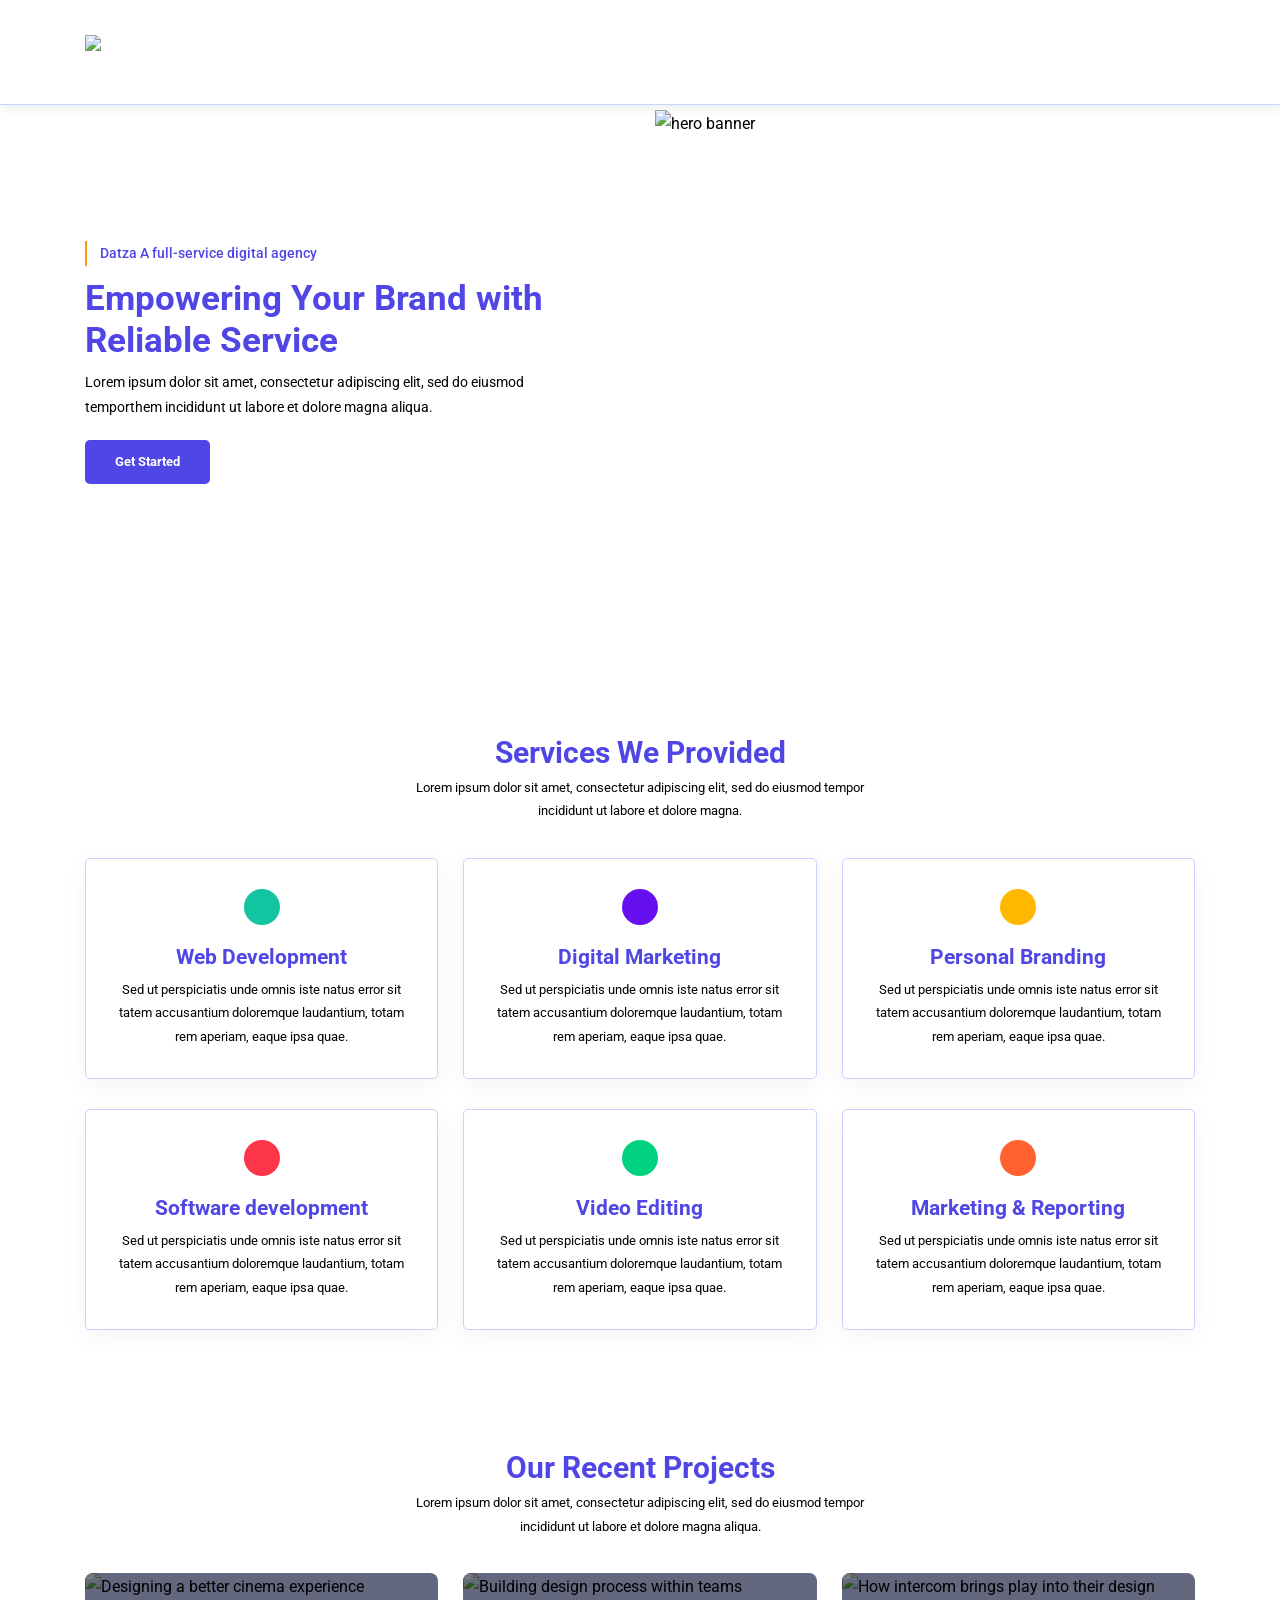
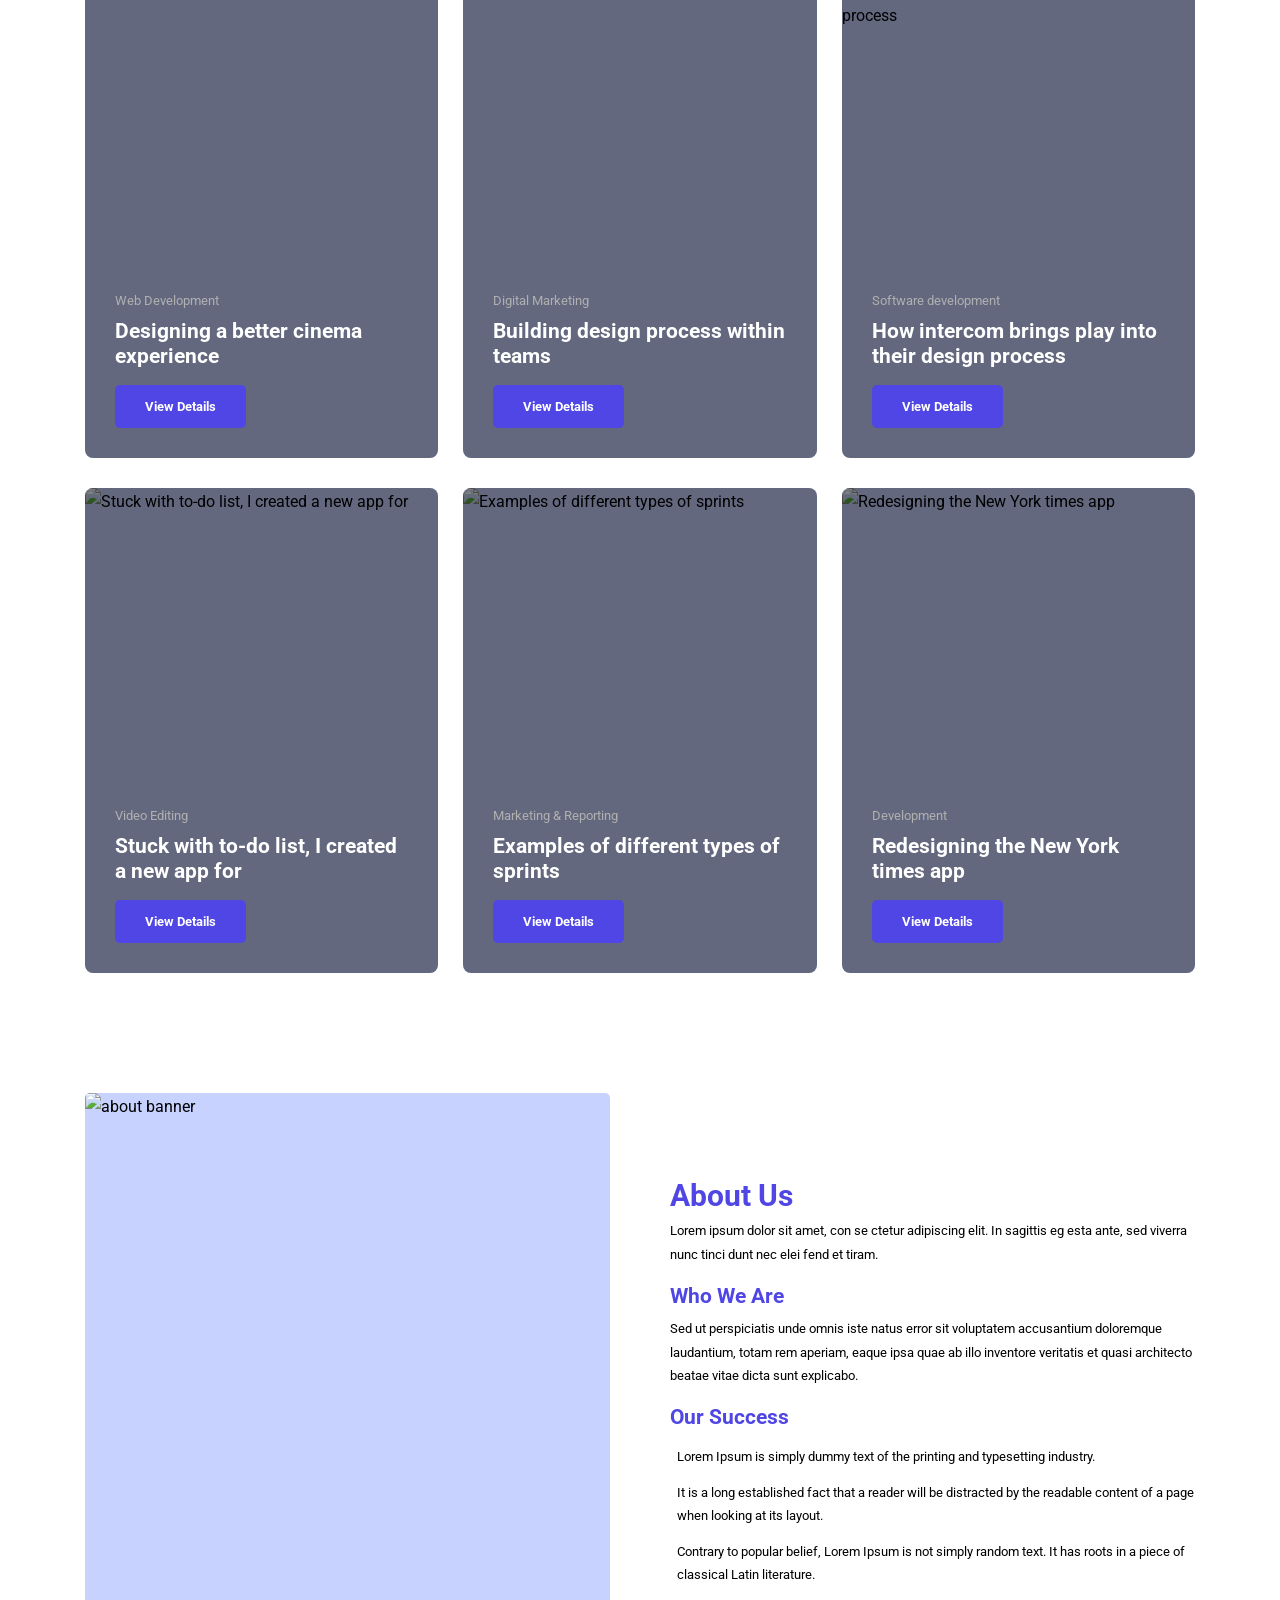
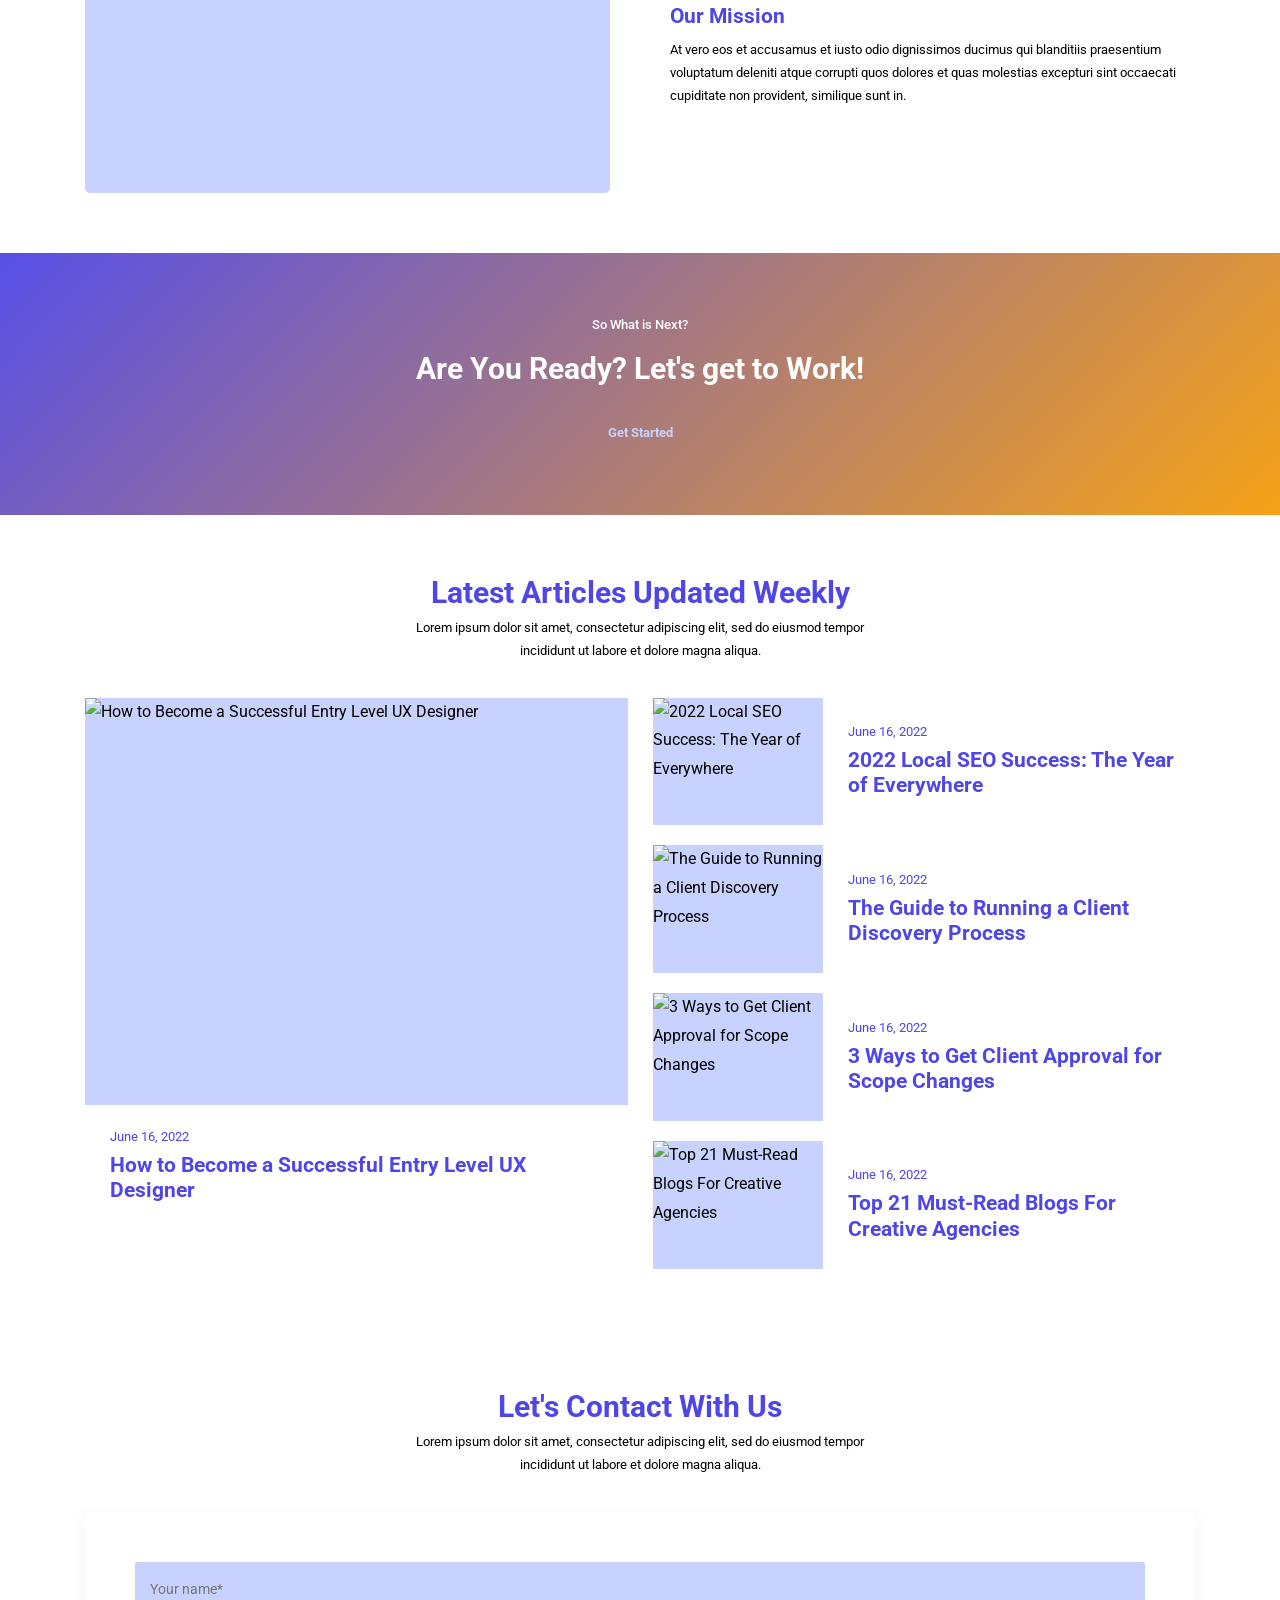
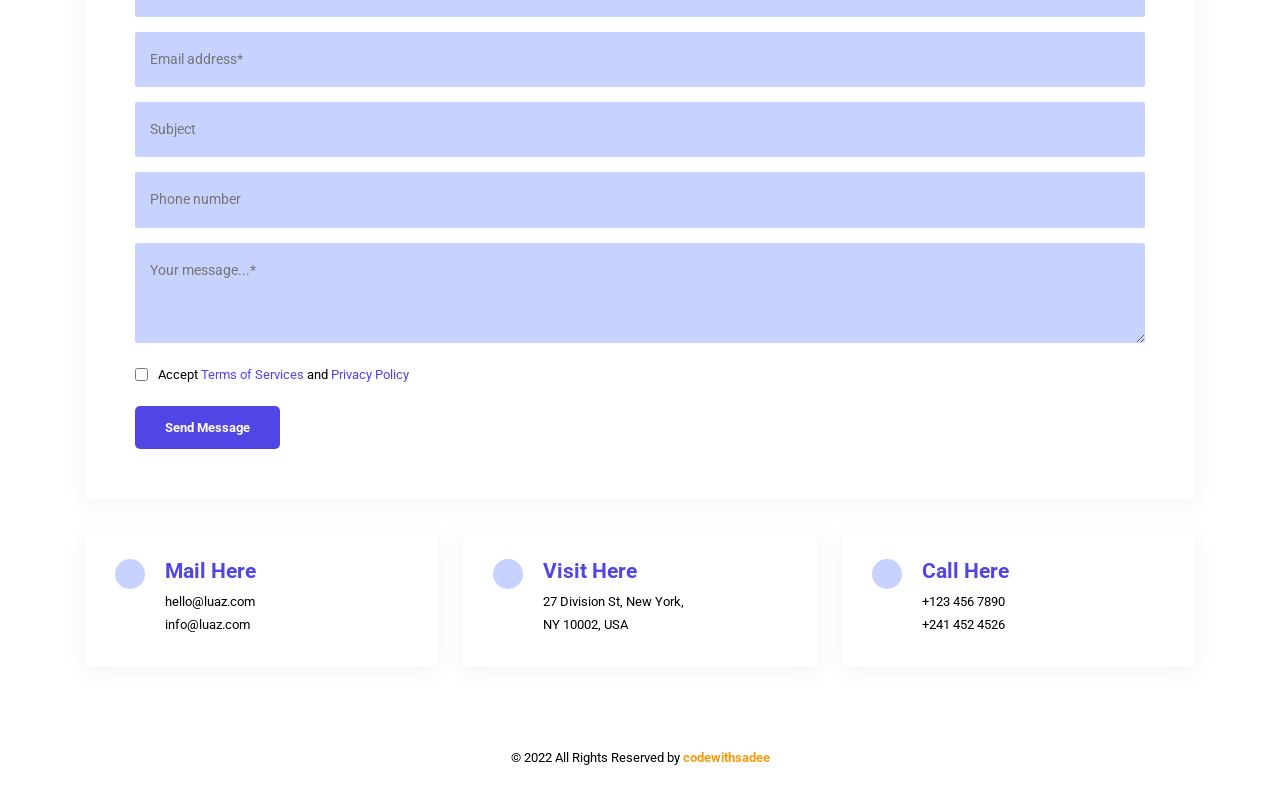
==== commit 1b17bb03: "ui color" ====
--- a/index.html
+++ b/index.html
@@ -15,6 +15,7 @@
   <!-- 
     - custom css link
   -->
+  <link rel="stylesheet" href="./assets/css/res.css">
   <link rel="stylesheet" href="./assets/css/style.css">
 
   <!-- 
@@ -809,9 +810,7 @@
 
 
 
-  <!-- 
-    - #FOOTER
-  -->
+  <!-- FOOTER -->
 
   <footer class="footer">
     <div class="container">
@@ -826,10 +825,7 @@
 
 
 
-
-  <!-- 
-    - #BACK TO TOP
-  -->
+  <!-- #BACK TO TOP -->
 
   <a href="#top" aria-label="back to top" data-back-top-btn class="back-top-btn">
     <ion-icon name="chevron-up" aria-hidden="true"></ion-icon>
@@ -839,9 +835,7 @@
 
 
 
-  <!-- 
-    - custom js link
-  -->
+  <!-- #CUSTOM JS  -->
   <script src="./assets/js/script.js" defer></script>
 
   <!-- 
--- a/assets/css/style.css
+++ b/assets/css/style.css
@@ -1,90 +1,30 @@
+/*========================================
+  :root – Only Color Variables (New Palette)
+========================================*/
 :root {
-
-  --main-color: #0D0518;
-  /* Dark Purple */
-  --dark2: #1b063eff;
-  /* Russian Violet */
-  --persian-rose: #280657ff;
-  /* Russian Violet 2 */
-  --red-crayola: #350571ff;
-  /* Persian Indigo */
-  --btn-color: #9E09D5;
-  /* Indigo */
-  --deep-purple: #4f04a3ff;
-  /* Indigo 2 */
-  --semi-light: #5c03bcff;
-  /* Chrysler Blue */
-  --mid-purple: #5c03bcff;
-  /* Chrysler Blue (Alternative) */
-  --hi-mid-purp: #5c03bcff;
-  /* Chrysler Blue (Alternative) */
-  --to-mid-purp: #5c03bcff;
-  /* Chrysler Blue (Alternative) */
-  --black_10: #0000001a;
-  /* Keeping as is */
-  --black_5: #0000000d;
-  /* Keeping as is */
-  --white-1: #ffffff;
-  /* Keeping as is */
-  --white-2: #fbf9f9;
-  /* Keeping as is */
-  --black: #000000;
-  /* Keeping as is */
-
-
-  /* gradient color */
-  --gradient: linear-gradient(to left top, var(--persian-rose), var(--main-color));
-
-
-
-  --ff-roboto: 'Roboto', sans-serif;
-  --ff-league-spartan: 'League Spartan', sans-serif;
-
-  --fs-1: 3.5rem;
-  --fs-2: 3rem;
-  --fs-3: 2.1rem;
-  --fs-4: 1.7rem;
-  --fs-5: 1.4rem;
-  --fs-6: 1.3rem;
-
-  --fw-700: 700;
-  --fw-500: 500;
-
-
-  /* spacing*/
-
-  --section-padding: 60px;
-
-
-  /* shadow*/
-
-  --shadow-1: 0 6px 24px var(--black_5);
-  --shadow-2: 0 2px 28px var(--black_10);
-
-  /* border radius*/
-
-  --radius-2: 2px;
-  --radius-5: 5px;
-  --radius-8: 8px;
-
-  /**
-   * transition
-   */
-
-  --transition-1: 0.25s ease;
-  --transition-2: 0.5s ease;
-  --cubic-out: cubic-bezier(0.33, 0.85, 0.4, 0.96);
-
-}
-
-
-
-
-
-/*-----------------------------------*\
+  --body-bg: #ffffff;
+  /* Dominant background (60%) */
+  --text-color: #1F2937;
+  /* Primary text */
+  --brand-color: #4F46E5;
+  /* Brand color (30%) */
+  --secondary-color: #C7D2FE;
+  /* Secondary elements */
+  --accent-color: #F59E0B;
+  /* Accent (10%) */
+  --gradient: linear-gradient(135deg, var(--brand-color), var(--accent-color));
+
+  /* Added custom properties */
+  --shadow: rgba(31, 41, 55, 0.1);
+  /* For subtle drop shadows */
+  --drop: var(--body-bg);
+  /* Dropdown background */
+}
+
+
+/*========================================
   #RESET
-\*-----------------------------------*/
-
+========================================*/
 *,
 *::before,
 *::after {
@@ -144,32 +84,32 @@
 }
 
 html {
-  font-family: var(--ff-roboto);
+  font-family: 'Roboto', sans-serif;
   font-size: 10px;
   scroll-behavior: smooth;
 }
 
 body {
-  background-color: var(--main-color);
-  color: var(--hi-mid-purp);
+  background-color: var(--body-bg);
   font-size: 1.6rem;
   line-height: 1.8;
 }
 
+/* Custom Scrollbar */
 ::-webkit-scrollbar {
   width: 10px;
 }
 
 ::-webkit-scrollbar-track {
-  background-color: hsl(0, 0%, 98%);
+  background-color: var(--body-bg);
 }
 
 ::-webkit-scrollbar-thumb {
-  background-color: hsl(0, 0%, 80%);
+  background-color: #cccccc;
 }
 
 ::-webkit-scrollbar-thumb:hover {
-  background-color: hsl(0, 0%, 70%);
+  background-color: #b3b3b3;
 }
 
 :focus-visible {
@@ -177,29 +117,25 @@
 }
 
 
-
-
-
-/*-----------------------------------*\
+/*========================================
   #REUSED STYLE
-\*-----------------------------------*/
-
+========================================*/
 .container {
   padding-inline: 15px;
 }
 
 .btn {
   max-width: max-content;
-  color: var(--white-1);
-  font-size: var(--fs-6);
-  font-weight: var(--fw-700);
+  color: var(--body-bg);
+  font-size: 1.3rem;
+  font-weight: 700;
   padding: 10px 30px;
-  border-radius: var(--radius-5);
-  transition: var(--transition-1);
+  border-radius: 5px;
+  transition: 0.25s ease;
 }
 
 .btn-primary {
-  background-image: var(--gradient);
+  background-color: var(--brand-color);
   background-size: 1000%;
 }
 
@@ -208,36 +144,35 @@
 }
 
 .btn-secondary {
-  color: var(--btn-color);
+  color: var(--secondary-color);
 }
 
 .btn-secondary:is(:hover, :focus) {
-  background-color: var(--btn-color);
-  color: var(--white-1);
+  background-color: var(--brand-color);
+  color: var(--body-bg);
 }
 
 .section {
-  padding-block: var(--section-padding);
+  padding-block: 60px;
 }
 
 .h1,
 .h2,
 .h3 {
-  color: var(--btn-color);
-  font-family: var(--ff-league-spartan);
+  color: var(--brand-color);
   line-height: 1.2;
 }
 
 .h1 {
-  font-size: var(--fs-1);
+  font-size: 3.5rem;
 }
 
 .h2 {
-  font-size: var(--fs-2);
+  font-size: 3rem;
 }
 
 .h3 {
-  font-size: var(--fs-3);
+  font-size: 2.1rem;
 }
 
 .w-100 {
@@ -250,7 +185,7 @@
 }
 
 .section-text {
-  font-size: var(--fs-6);
+  font-size: 1.3rem;
 }
 
 .grid-list {
@@ -259,8 +194,9 @@
 }
 
 .img-holder {
+  /* Assuming aspect-ratio values are defined elsewhere */
   aspect-ratio: var(--width) / var(--height);
-  background-color: var(--deep-purple);
+  background-color: var(--secondary-color);
 }
 
 .img-cover {
@@ -270,27 +206,24 @@
 }
 
 
-
-
-
-/*-----------------------------------*\
+/*========================================
   #HEADER
-\*-----------------------------------*/
-
+========================================*/
 .header {
   position: fixed;
   top: 0;
   left: 0;
   width: 100%;
-  backdrop-filter: blur(10px);
+  /* backdrop-filter: blur(10px); */
   padding-block: 15px;
-  border-block-end: 1px solid var(--to-mid-purp);
+  border-block-end: 1px solid var(--secondary-color);
   z-index: 4;
-  transition: var(--transition-1);
+  transition: 0.25s cubic-bezier(0.13, 0.89, 0.7, 0.08);
+  box-shadow: 2px 2px 12px var(--shadow);
 }
 
 .header.active {
-  filter: drop-shadow(var(--shadow-2));
+  filter: drop-shadow(0 2px 28px var(--shadow));
 }
 
 .header>.container {
@@ -300,10 +233,9 @@
 }
 
 .logo {
-  font-family: var(--ff-league-spartan);
-  color: var(--white-1);
+  color: #ffffff;
   font-size: 3.5rem;
-  font-weight: var(--fw-700);
+  font-weight: 700;
   line-height: 1;
 }
 
@@ -329,8 +261,8 @@
   max-width: calc(100% - 30px);
   width: 100%;
   padding-inline: 0;
-  border: 1px solid var(--to-mid-purp);
-  transition: 0.3s var(--cubic-out);
+  border: 1px solid var(--secondary-color);
+  transition: 0.3s cubic-bezier(0.33, 0.85, 0.4, 0.96);
   max-height: 0;
   visibility: hidden;
   overflow: hidden;
@@ -346,7 +278,7 @@
   padding: 20px 15px;
   padding-block-start: 10px;
   opacity: 0;
-  transition: var(--transition-1);
+  transition: 0.25s ease;
 }
 
 .navbar.active .navbar-list {
@@ -354,76 +286,63 @@
 }
 
 .navbar-link {
-  color: var(--white-2);
-  font-family: var(--ff-league-spartan);
-  font-size: var(--fs-4);
+  color: var(--tex);
+  font-size: 1.7rem;
   line-height: 1.2;
   padding-block: 8px;
-  transition: var(--transition-1);
+  transition: 0.25s ease;
 }
 
 .navbar-link:is(:hover, :focus) {
-  color: var(--red-crayola);
+  color: var(--accent-color);
 }
 
 .header .btn {
   margin-block-start: 10px;
 }
 
-
-/* ! added in last ! 
-?Style the dropdown button */
-
+/* Dropdown Button */
 .dropdown .dropdown-toggle {
   border: none;
   outline: none;
   padding: 12px 16px;
   background-color: inherit;
   margin: 0;
-  color: var(--white-2);
-  font-family: var(--ff-league-spartan);
-  font-size: var(--fs-4);
-  /* Important for vertical align on mobile phones */
-}
-
-/* Style the dropdown content */
+  color: var(--text-color);
+  font-size: 1.7rem;
+}
 
 .dropdown-content {
   display: none;
   position: absolute;
-  backdrop-filter: blur(10px);
-  background-color: #5900ff5b;
+  /* backdrop-filter: blur(10px); */
+  background-color: var(--drop);
   min-width: 160px;
-  box-shadow: 0px 8px 16px 0px #00000033;
+  box-shadow: 0px 8px 16px 0px var(--shadow);
   border-radius: 6px;
   text-align: left;
   z-index: 1;
-
-}
-
-/* Style the links inside the dropdown */
+  padding: 0.5rem;
+}
+
 .dropdown-content a {
   float: none;
-  color: var(--white-2);
+  color: #000;
   padding: 12px 6px;
   text-decoration: none;
   display: block;
 }
 
-
-/* Show the dropdown menu on hover */
 .dropdown:hover .dropdown-content {
   display: block;
 }
 
 
-
-/*-----------------------------------*\
-  #HEO
-\*-----------------------------------*/
-
+/*========================================
+  #HERO
+========================================*/
 .hero {
-  padding-block-start: calc(var(--section-padding) + 50px);
+  padding-block-start: calc(60px + 50px);
   text-align: center;
 }
 
@@ -432,9 +351,9 @@
 }
 
 .hero-subtitle {
-  color: var(--btn-color);
-  font-size: var(--fs-5);
-  font-weight: var(--fw-500);
+  color: var(--brand-color);
+  font-size: 1.4rem;
+  font-weight: 500;
 }
 
 .hero-title {
@@ -442,7 +361,7 @@
 }
 
 .hero-text {
-  font-size: var(--fs-5);
+  font-size: 1.4rem;
 }
 
 .hero .btn {
@@ -451,29 +370,20 @@
 }
 
 
-
-
-
-/*-----------------------------------*\
+/*========================================
   #SERVICE
-\*-----------------------------------*/
-
-.service {
-  /* background-color: var(--white-2); */
-}
-
+========================================*/
 .service .section-text {
   margin-block: 5px 35px;
 }
 
 .service-card {
-
   padding: 20px 15px;
-  border: 1px solid var(--mid-purple);
-  border-radius: var(--radius-5);
+  border: 1px solid var(--secondary-color);
+  border-radius: 5px;
   text-align: center;
-  box-shadow: var(--shadow-1);
-  transition: var(--transition-2);
+  box-shadow: 0 6px 24px rgba(31, 41, 55, 0.05);
+  transition: 0.5s ease;
 }
 
 .service-card:is(:hover, :focus-within) {
@@ -481,12 +391,14 @@
 }
 
 .service-card .card-icon {
-  color: var(--white-1);
+  color: #ffffff;
   font-size: 25px;
   max-width: max-content;
   margin-inline: auto;
   padding: 18px;
   border-radius: 50%;
+  /* Uncomment if you want a background:
+     background-color: var(--brand-color); */
 }
 
 .service-card .card-title {
@@ -494,24 +406,20 @@
 }
 
 .service-card .card-text {
-  font-size: var(--fs-6);
-}
-
-
-
-
-
-/*-----------------------------------*\
+  font-size: 1.3rem;
+}
+
+
+/*========================================
   #PROJECT
-\*-----------------------------------*/
-
+========================================*/
 .project .section-text {
   margin-block: 5px 35px;
 }
 
 .project-card {
   position: relative;
-  border-radius: var(--radius-8);
+  border-radius: 8px;
   overflow: hidden;
 }
 
@@ -522,9 +430,9 @@
   left: 0;
   width: 100%;
   height: 100%;
-  background-color: var(--black);
+  background-color: #000000;
   opacity: 0.5;
-  transition: var(--transition-2);
+  transition: 0.5s ease;
 }
 
 .project-card:is(:hover, :focus-within)::after {
@@ -538,7 +446,7 @@
   right: 0;
   padding: 20px;
   z-index: 1;
-  transition: var(--transition-2);
+  transition: 0.5s ease;
 }
 
 .project-card:is(:hover, :focus-within) .card-content {
@@ -546,30 +454,23 @@
 }
 
 .project-card .card-subtitle {
-  color: var(--dark2);
-  font-size: var(--fs-6);
+  color: #b0b0b0;
+  font-size: 1.3rem;
   line-height: 1;
 }
 
 .project-card .card-title {
-  color: var(--white-1);
+  color: #ffffff;
   margin-block: 12px 15px;
 }
 
 
-
-
-
-/*-----------------------------------*\
+/*========================================
   #ABOUT
-\*-----------------------------------*/
-/* .about {
-  background-color: var(--white-2);
-} */
-
+========================================*/
 .about-banner {
   position: relative;
-  border-radius: var(--radius-5);
+  border-radius: 5px;
   overflow: hidden;
   margin-block-end: 25px;
 }
@@ -579,8 +480,7 @@
   top: 50%;
   left: 50%;
   transform: translate(-50%, -50%);
-  ;
-  color: var(--red-crayola);
+  color: var(--brand-color);
   font-size: 32px;
   padding: 16px;
   border-radius: 50%;
@@ -589,7 +489,7 @@
 
 @keyframes pulse {
   0% {
-    box-shadow: 0 0 0 1px var(--white-1);
+    box-shadow: 0 0 0 1px var(--body-bg);
   }
 
   100% {
@@ -624,7 +524,7 @@
 }
 
 .about-item ion-icon {
-  color: var(--red-crayola);
+  color: var(--brand-color);
   flex-shrink: 0;
   margin-block-start: 2px;
 }
@@ -634,13 +534,9 @@
 }
 
 
-
-
-
-/*-----------------------------------*\
+/*========================================
   #CTA
-\*-----------------------------------*/
-
+========================================*/
 .cta {
   position: relative;
   background-repeat: no-repeat;
@@ -664,12 +560,12 @@
 
 .cta-subtitle,
 .cta .section-title {
-  color: var(--white-1);
+  color: #ffffff;
 }
 
 .cta-subtitle {
-  font-size: var(--fs-6);
-  font-weight: var(--fw-500);
+  font-size: 1.3rem;
+  font-weight: 500;
   text-align: center;
 }
 
@@ -682,27 +578,19 @@
 }
 
 
-
-
-
-/*-----------------------------------*\
+/*========================================
   #BLOG
-\*-----------------------------------*/
-
+========================================*/
 .blog .section-text {
   margin-block: 5px 35px;
 }
 
-/* .blog-card {
-  background-color: var(--white-2);
-} */
-
 .blog-card .card-banner {
   overflow: hidden;
 }
 
 .blog-card .card-banner img {
-  transition: var(--transition-2);
+  transition: 0.5s ease;
 }
 
 .blog-card:is(:hover, :focus-within) .card-banner img {
@@ -714,31 +602,26 @@
 }
 
 .blog-card .time {
-  color: var(--red-crayola);
-  font-size: var(--fs-6);
+  color: var(--brand-color);
+  font-size: 1.3rem;
   line-height: 1;
   margin-block-end: 10px;
 }
 
 .blog-card .card-title {
-  transition: var(--transition-1);
+  transition: 0.25s ease;
 }
 
 .blog-card .card-title:is(:hover, :focus) {
-  color: var(--red-crayola);
-}
-
-
-
-
-
-/*-----------------------------------*\
+  color: var(--brand-color);
+}
+
+
+/*========================================
   #CONTACT
-\*-----------------------------------*/
-
+========================================*/
 .contact {
-  /* background-color: var(--white-2); */
-  background-color: none;
+  background-color: transparent;
 }
 
 .contact .section-text {
@@ -747,20 +630,21 @@
 
 .contact-form {
   padding: 20px;
-  border-radius: var(--radius-2);
+  border-radius: 2px;
   margin-block-end: 30px;
-  box-shadow: var(--shadow-1);
+  box-shadow: 0 6px 24px rgba(31, 41, 55, 0.05);
 }
 
 .input-field {
-  background-color: var(--btn-color);
-  color: var(--btn-color);
-  font-size: var(--fs-5);
+  background-color: var(--secondary-color);
+  color: var(--text-color);
+  font-size: 1.4rem;
   padding: 15px;
-  border-radius: var(--radius-2);
+  border-radius: 2px;
   outline: 1px solid transparent;
   outline-offset: 0;
   margin-block-end: 15px;
+  transition: 0.25s ease;
 }
 
 .input-field::-webkit-inner-spin-button {
@@ -768,11 +652,11 @@
 }
 
 .input-field:focus {
-  outline-color: var(--red-crayola);
+  outline-color: var(--accent-color);
 }
 
 .input-field::placeholder {
-  transition: var(--transition-1);
+  transition: 0.25s ease;
 }
 
 .input-field:focus::placeholder {
@@ -790,12 +674,12 @@
 .checkbox {
   width: max-content;
   margin-block-start: 5px;
-  accent-color: var(--red-crayola);
+  accent-color: var(--brand-color);
 }
 
 .label-link {
   display: inline-block;
-  color: var(--red-crayola);
+  color: var(--brand-color);
 }
 
 .label-link:is(:hover, :focus) {
@@ -810,7 +694,7 @@
 }
 
 .checkbox-wrapper .label {
-  font-size: var(--fs-6);
+  font-size: 1.3rem;
 }
 
 .contact-list {
@@ -825,27 +709,26 @@
 }
 
 .contact-card {
-
   padding: 20px;
-  border-radius: var(--radius-2);
-  box-shadow: var(--shadow-1);
+  border-radius: 2px;
+  box-shadow: 0 6px 24px rgba(31, 41, 55, 0.05);
   display: flex;
   align-items: flex-start;
   gap: 15px;
 }
 
 .contact-card .card-icon {
-  background-color: var(--semi-light);
-  color: var(--red-crayola);
+  background-color: var(--secondary-color);
+  color: var(--brand-color);
   font-size: 25px;
   padding: 13px;
   border-radius: 50%;
-  transition: var(--transition-1);
+  transition: 0.25s ease;
 }
 
 .contact-card:is(:hover, :focus) .card-icon {
-  background-color: var(--red-crayola);
-  color: var(--white-1);
+  background-color: var(--accent-color);
+  color: var(--body-bg);
 }
 
 .contact-card .card-title {
@@ -853,73 +736,32 @@
 }
 
 .contact-card :is(.card-link, .card-address) {
-  font-size: var(--fs-6);
-  transition: var(--transition-1);
+  font-size: 1.3rem;
+  transition: 0.25s ease;
 }
 
 .contact-card .card-link:is(:hover, :focus) {
-  color: var(--red-crayola);
-}
-
-
-
-
-
-/*-----------------------------------*\
+  color: var(--brand-color);
+}
+
+
+/*========================================
   #FOOTER
-\*-----------------------------------*/
-
+========================================*/
 .footer {
-  /* background-color: var(--white-2); */
   padding-block: 20px;
 }
 
 .copyright {
-  font-size: var(--fs-6);
+  font-size: 1.3rem;
   text-align: center;
 }
 
 .copyright-link {
-  color: var(--red-crayola);
-  font-weight: var(--fw-500);
+  color: var(--accent-color);
+  font-weight: 700;
   display: inline-block;
 }
-
-
-
-
-
-/*-----------------------------------*\
-  #BACK TO TOP
-\*-----------------------------------*/
-
-.back-top-btn {
-  position: fixed;
-  bottom: 10px;
-  right: 20px;
-  background-color: var(--btn-color);
-  color: var(--white-1);
-  padding: 12px;
-  border-radius: 50%;
-  box-shadow: var(--shadow-2);
-  z-index: 4;
-  opacity: 0;
-  visibility: hidden;
-  transition: var(--transition-1);
-}
-
-.back-top-btn.active {
-  opacity: 1;
-  visibility: visible;
-  transform: translateY(-10px);
-}
-
-.back-top-btn:is(:hover, :focus) {
-  opacity: 0.9;
-}
-
-
-
 
 
 /*-----------------------------------*\
@@ -929,12 +771,7 @@
 /**
  * responsive for larger than 575px screen
  */
-
 @media (min-width: 575px) {
-
-  /**
-   * REUSED STYLE
-   */
 
   .container {
     max-width: 540px;
@@ -946,12 +783,6 @@
     grid-template-columns: 1fr 1fr;
     column-gap: 25px;
   }
-
-
-
-  /**
-   * BLOG
-   */
 
   .blog .grid-list {
     grid-template-columns: 1fr;
@@ -964,57 +795,23 @@
     gap: 10px;
   }
 
-
-
-  /**
-   * CONTACT
-   */
-
-  .input-wrapper {
-    display: flex;
-    gap: 15px;
-  }
-
   .contact-item {
     min-width: calc(50% - 18px);
   }
-
-}
-
-
-
-
-
-/**
- * responsive for larger than 768px screen
- */
+}
+
 
 @media (min-width: 768px) {
 
-  /**
-   * CUSTOM PROPERTY
-   */
-
   :root {
-
-    /**
-     * typography
-     */
-
+    /* Typography adjustments for larger screens */
     --fs-1: 4.5rem;
     --fs-2: 3.7rem;
     --fs-3: 2.3rem;
     --fs-4: 1.8rem;
     --fs-5: 1.5rem;
     --fs-6: 1.4rem;
-
-  }
-
-
-
-  /**
-   * REUSED STYLE
-   */
+  }
 
   .container {
     max-width: 720px;
@@ -1025,23 +822,11 @@
     margin-inline: auto;
   }
 
-
-
-  /**
-   * HERO
-   */
-
   .hero-text {
     max-width: 60ch;
     margin-inline: auto;
   }
 
-
-
-  /**
-   * ABOUT
-   */
-
   .about-banner {
     max-width: 550px;
   }
@@ -1051,12 +836,6 @@
     margin-inline: 0;
   }
 
-
-
-  /**
-   * CONTACT
-   */
-
   .contact-form {
     padding: 30px;
   }
@@ -1064,46 +843,19 @@
   .contact-item {
     min-width: calc(50% - 12.5px);
   }
-
-}
-
-
-
-
+}
 
 /**
  * responsive for larger than 992px screen
  */
-
 @media (min-width: 992px) {
 
-  /**
-   * CUSTOM PROPERTY
-   */
-
   :root {
-
-    /**
-     * typography
-     */
-
     --fs-1: 5rem;
     --fs-2: 4rem;
     --fs-3: 2.5rem;
-
-    /**
-     * spacing
-     */
-
     --section-padding: 100px;
-
-  }
-
-
-
-  /**
-   * REUSED STYLE
-   */
+  }
 
   .container {
     max-width: 960px;
@@ -1113,23 +865,19 @@
     grid-template-columns: repeat(3, 1fr);
   }
 
-
-
-  /**
-   * HEADER
-   */
-
+  /* Hide mobile nav toggle on larger screens */
   .nav-toggle-btn {
     display: none;
   }
 
+  /* Replace mobile navbar with horizontal list */
   .navbar,
   .navbar.active {
     all: unset;
   }
 
   .navbar-list {
-    all: unset;
+    color: var(--text-color);
     display: flex;
     align-items: center;
     gap: 30px;
@@ -1140,7 +888,7 @@
   }
 
   .navbar-link:is(:hover, :focus) {
-    color: var(--btn-color);
+    color: var(--accent-color);
   }
 
   .navbar-link::after {
@@ -1150,10 +898,10 @@
     left: 0;
     width: 100%;
     height: 2px;
-    background-image: var(--gradient);
+    background: var(--accent-color);
     transform: scaleX(0);
     transform-origin: left;
-    transition: var(--transition-2);
+    transition: 0.4s all ease;
   }
 
   .navbar-link:is(:hover, :focus)::after {
@@ -1163,12 +911,6 @@
   .header .btn {
     margin-block-start: 0;
   }
-
-
-
-  /**
-   * HERO
-   */
 
   .hero .container {
     display: grid;
@@ -1194,7 +936,7 @@
     left: 0;
     width: 2px;
     height: 100%;
-    background-color: var(--red-crayola);
+    background-color: var(--accent-color);
   }
 
   .hero-text,
@@ -1202,12 +944,6 @@
     margin-inline: 0;
   }
 
-
-
-  /**
-   * SERVICE
-   */
-
   .service-card {
     padding: 20px;
   }
@@ -1216,21 +952,9 @@
     --fs-3: 2.3rem;
   }
 
-
-
-  /**
-   * PROJECT
-   */
-
   .project-card .card-subtitle {
     --fs-6: 1.5rem;
   }
-
-
-
-  /**
-   * ABOUT
-   */
 
   .about .container {
     display: grid;
@@ -1243,12 +967,6 @@
     margin-block-end: 0;
   }
 
-
-
-  /**
-   * BLOG
-   */
-
   .blog .grid-list {
     grid-template-columns: 1fr 1fr;
     row-gap: 20px;
@@ -1279,12 +997,6 @@
     --fs-6: 1.6rem;
   }
 
-
-
-  /**
-   * CONTACT
-   */
-
   .checkbox-wrapper {
     margin-block: 20px;
   }
@@ -1300,56 +1012,29 @@
   .contact-card .card-icon {
     font-size: 32px;
   }
-
-}
-
-
-
-
+}
 
 /**
  * responsive for larger than 1200px screen
  */
-
 @media (min-width: 1200px) {
 
-  /**
-   * CUSTOM PROPERTY
-   */
-
   :root {
-
-    /**
-     * typography
-     */
-
     --fs-1: 6.8rem;
     --fs-2: 4.5rem;
     --fs-4: 1.9rem;
     --fs-5: 1.6rem;
     --fs-6: 1.6rem;
-
-  }
-
-
-
-  /**
-   * REUSED STYLE
-   */
+  }
 
   .container {
     max-width: 1140px;
   }
 
   .btn {
+    /* If needed, adjust button font size */
     --fs-6: 1.5rem;
   }
-
-
-
-  /**
-   * SERVICE
-   */
 
   .service-card {
     padding: 30px;
@@ -1359,12 +1044,6 @@
     --fs-3: 2.5rem;
   }
 
-
-
-  /**
-   * PROJECT
-   */
-
   .project-card .card-content {
     padding: 30px;
   }
@@ -1373,12 +1052,6 @@
     --fs-6: 1.6rem;
   }
 
-
-
-  /**
-   * ABOUT
-   */
-
   .about .container {
     gap: 60px;
   }
@@ -1391,22 +1064,10 @@
     font-size: 20px;
   }
 
-
-
-  /**
-   * CTA
-   */
-
   .cta .section-title {
     margin-block: 15px 24px;
   }
 
-
-
-  /**
-   * BLOG
-   */
-
   .blog-card .time {
     --fs-6: 1.6rem;
   }
@@ -1415,12 +1076,6 @@
     --fs-3: 2.4rem;
   }
 
-
-
-  /**
-   * CONTACT
-   */
-
   .contact-form {
     padding: 50px;
   }
@@ -1432,5 +1087,4 @@
   .contact-card .card-icon {
     padding: 15px;
   }
-
 }
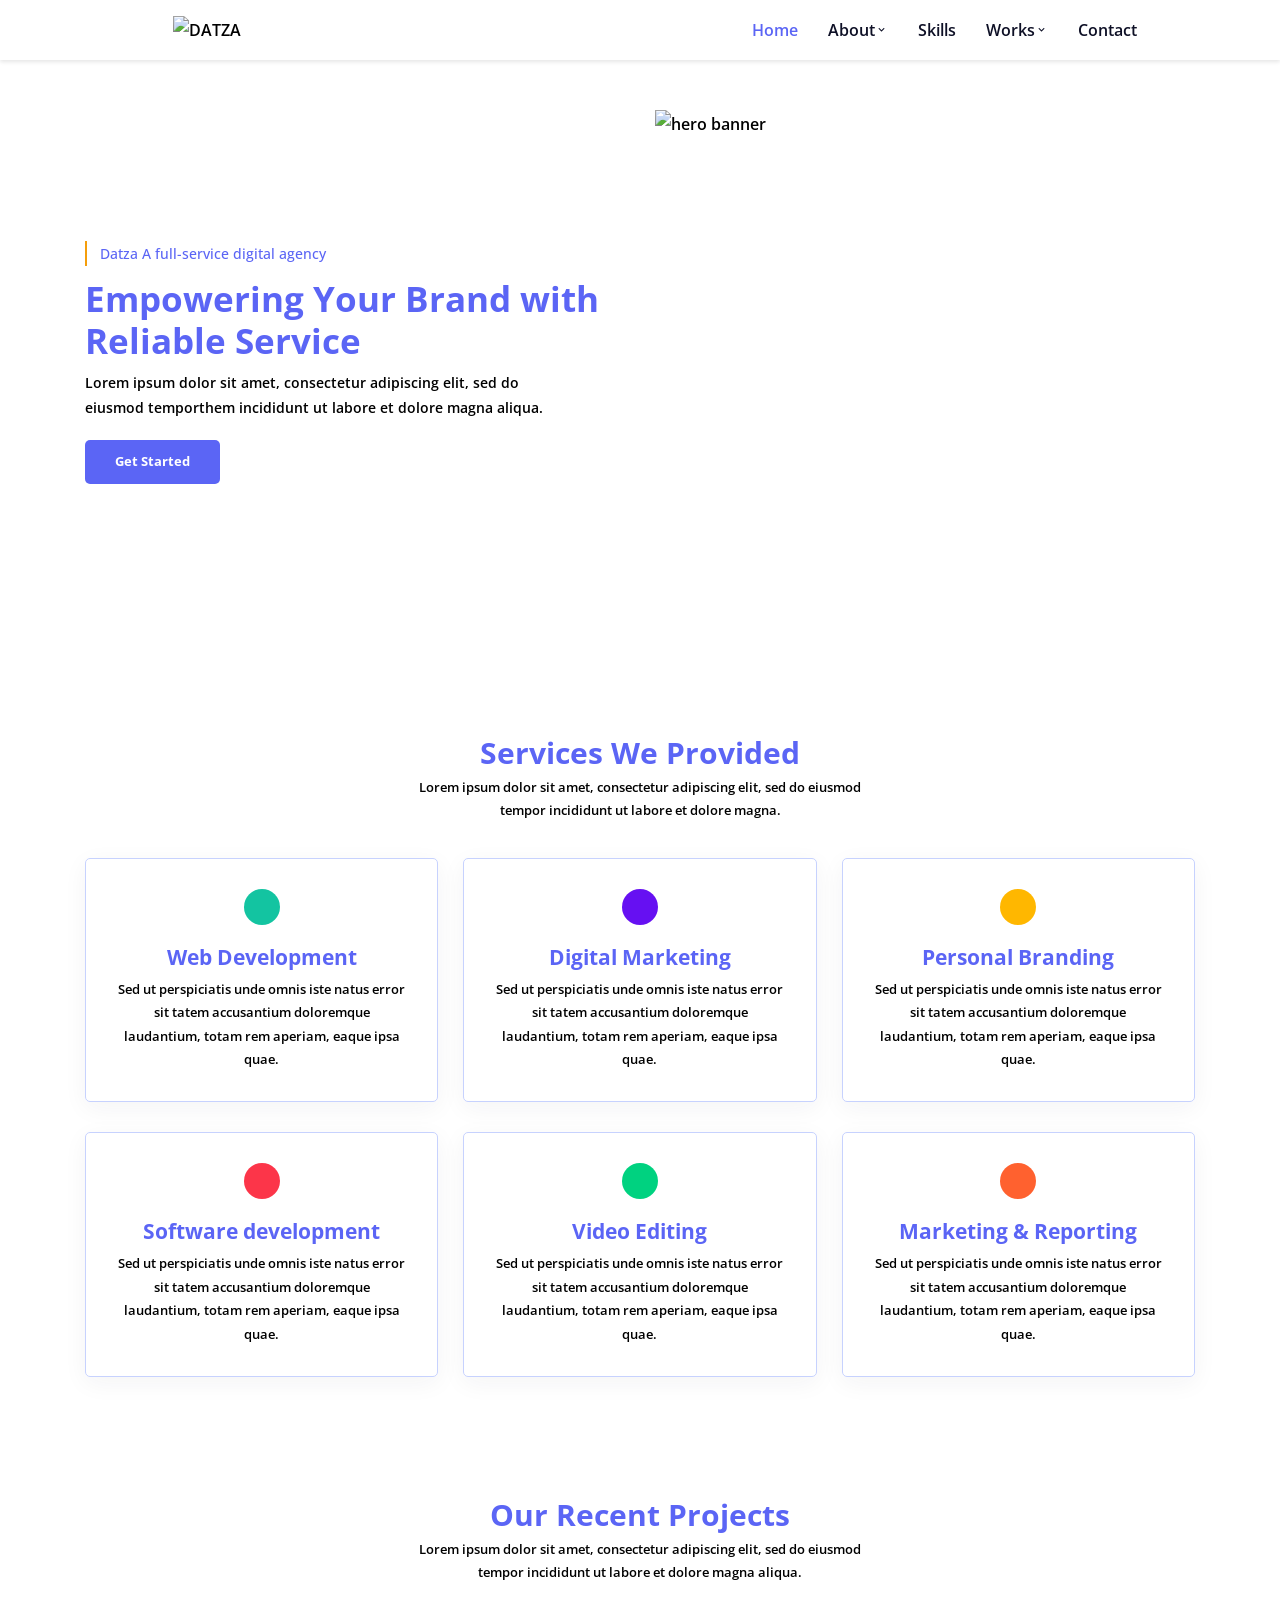
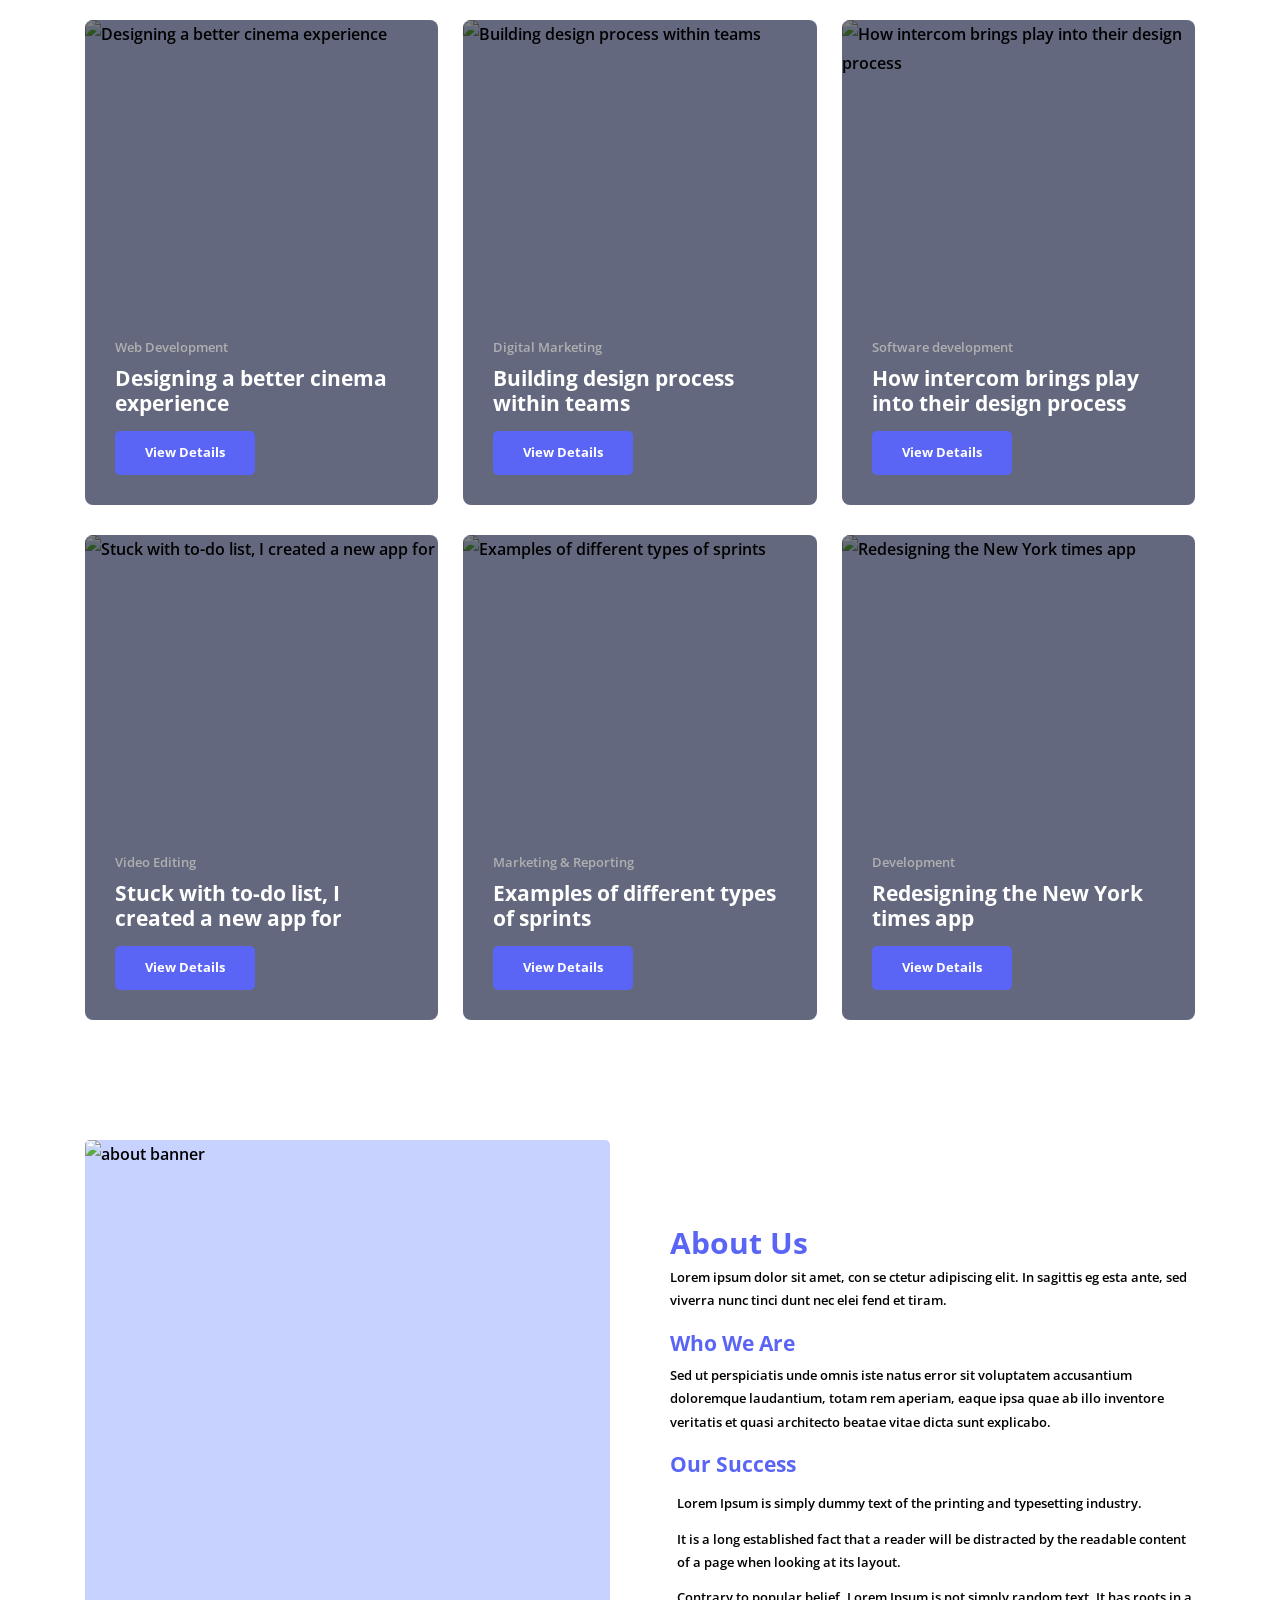
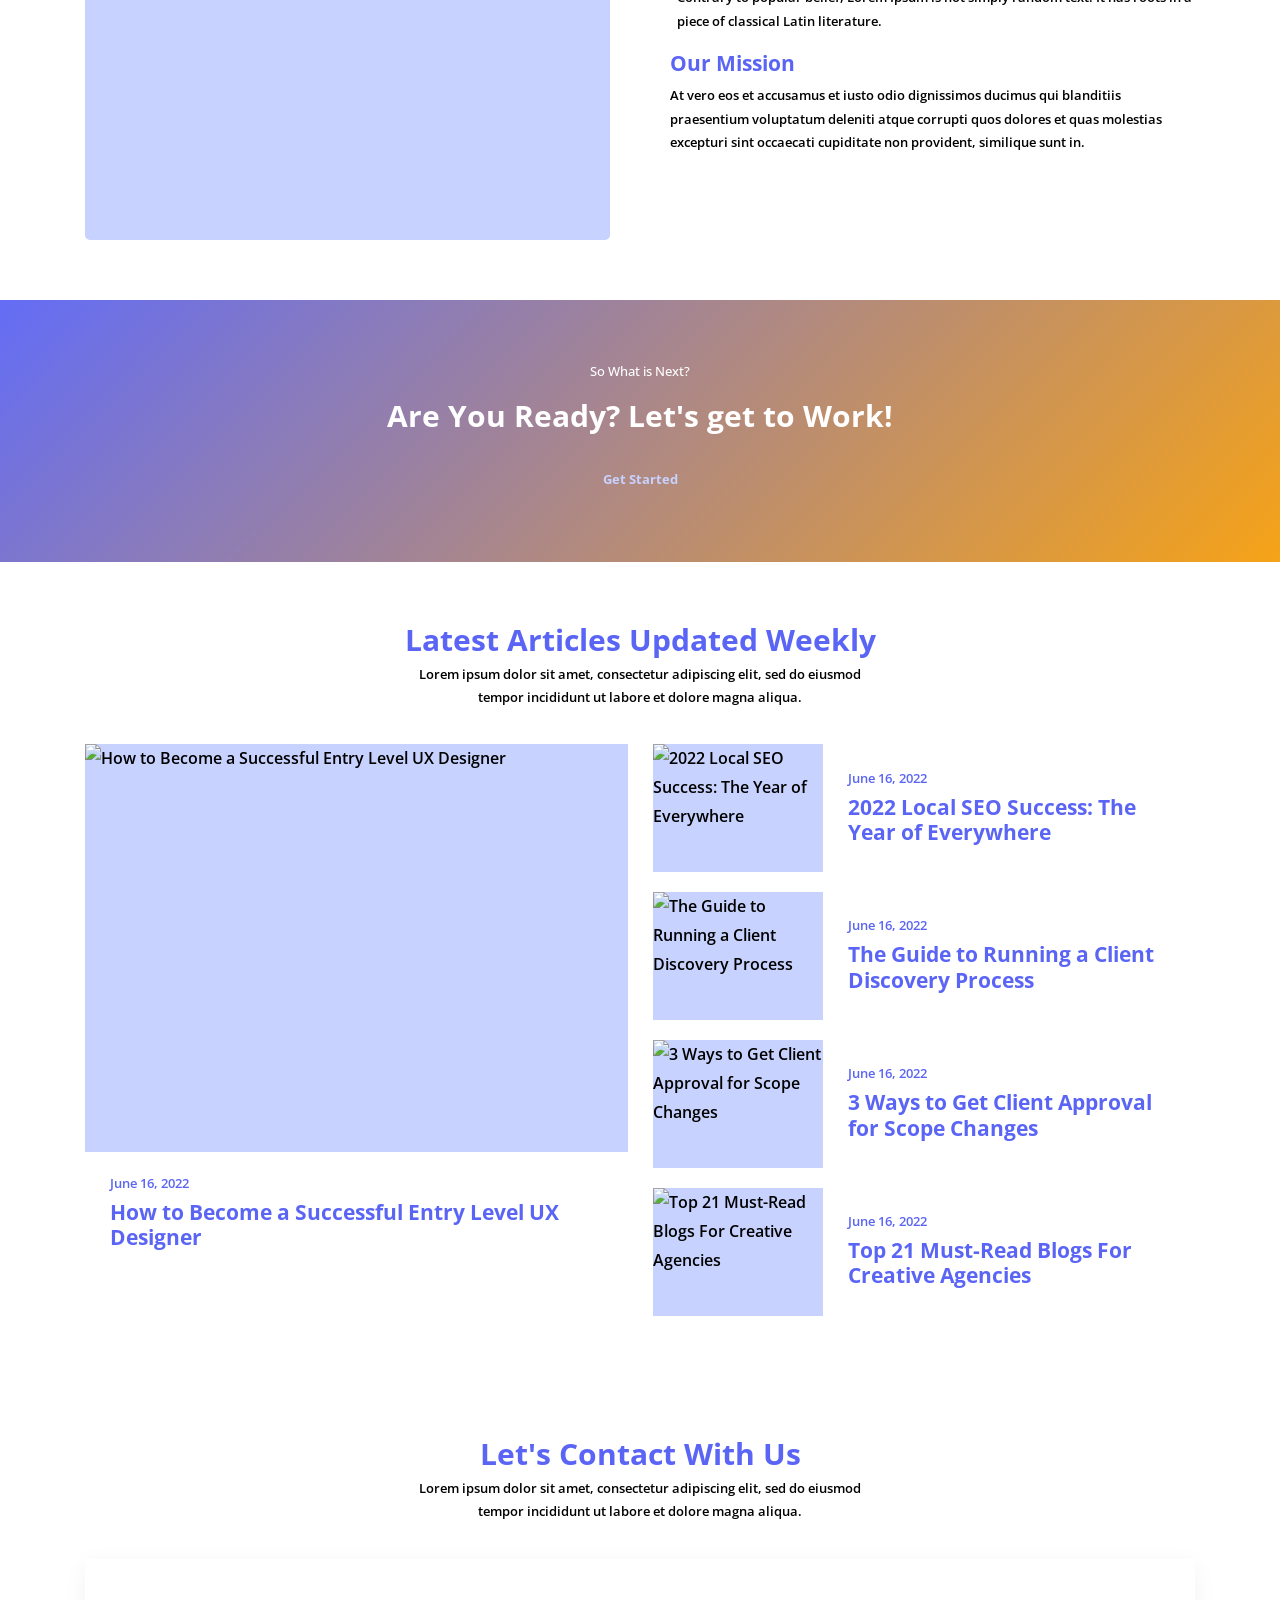
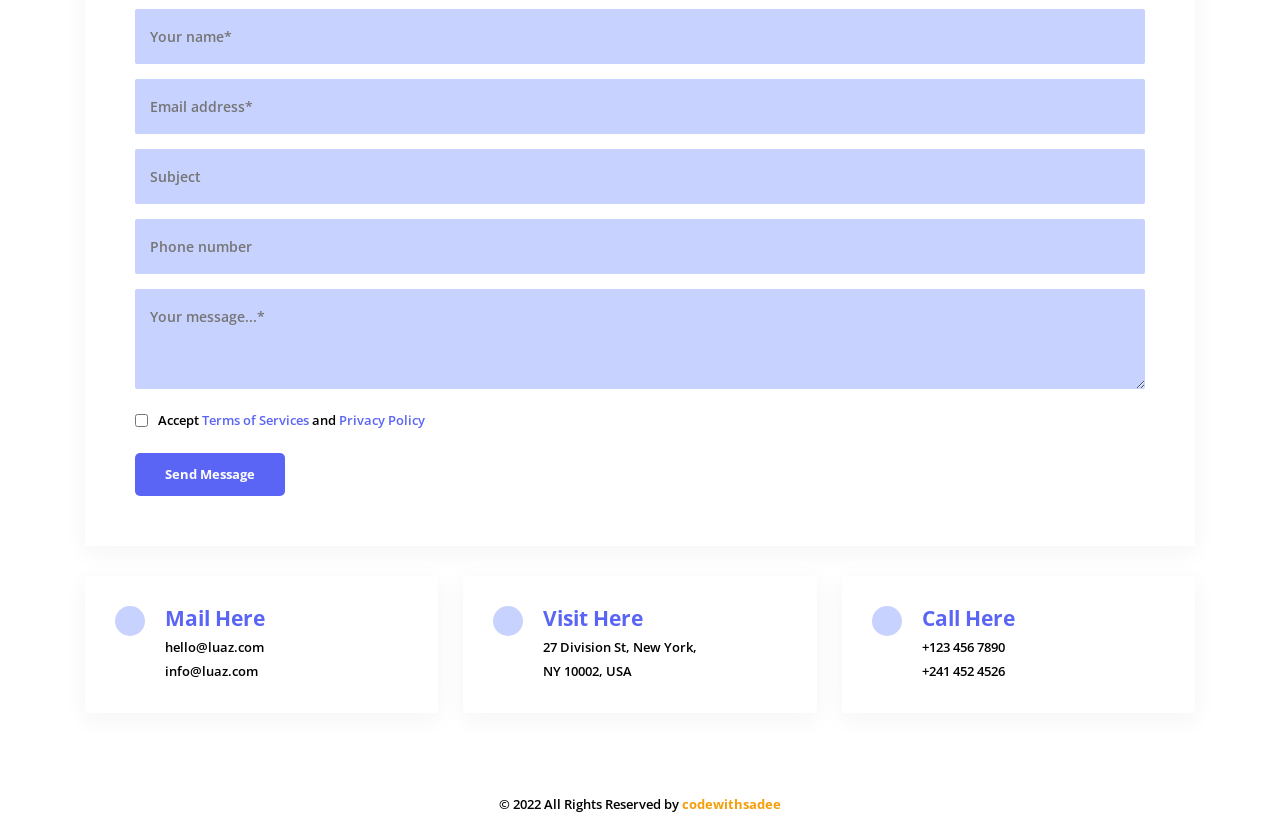
==== commit 49363d7b: "navigation bar fix" ====
--- a/index.html
+++ b/index.html
@@ -11,11 +11,15 @@
     - favicon
   -->
   <link rel="shortcut icon" href="./favicon.svg" type="image/svg+xml">
+  <link href='https://cdn.jsdelivr.net/npm/boxicons@2.0.5/css/boxicons.min.css' rel='stylesheet'>
+
+  <!--=============== REMIXICONS ===============-->
+  <link href="https://cdn.jsdelivr.net/npm/remixicon@2.5.0/fonts/remixicon.css" rel="stylesheet">
 
   <!-- 
     - custom css link
   -->
-  <link rel="stylesheet" href="./assets/css/res.css">
+  <link rel="stylesheet" href="./assets/css/nav.css">
   <link rel="stylesheet" href="./assets/css/style.css">
 
   <!-- 
@@ -30,77 +34,57 @@
 
 <body id="top">
 
-  <!---- #HEADER-->
-
-  <header class="header" data-header>
-    <div class="container">
-
-      <a href="#" class="logo">
-        <img src="#" alt="DATZA">
-      </a>
-
-      <nav class="navbar container" data-navbar>
-        <ul class="navbar-list">
-
-          <li>
-            <a href="#home" class="navbar-link" data-nav-link>Home</a>
-          </li>
-
-          <li class="dropdown">
-            <a href="#service" class="navbar-link dropdown-toggle " data-nav-link>Services</a>
-
-            <ul class="dropdown-content">
-              <li>
-                <a href="#" class="navbar-link">Code Development</a>
-              </li>
-
-              <li>
-                <a href="#" class="navbar-link">Wordpress Development</a>
-              </li>
-
-              <li>
-                <a href="#" class="navbar-link">Graphic Desing</a>
-              </li>
-
-              <li>
-                <a href="#" class="navbar-link">Development</a>
-              </li>
-
-            </ul>
-          </li>
-
-          <li>
-            <a href="#project" class="navbar-link" data-nav-link>Project</a>
-          </li>
-
-          <li>
-            <a href="#about" class="navbar-link" data-nav-link>About Us</a>
-          </li>
-
-          <li>
-            <a href="#blog" class="navbar-link" data-nav-link>Blog</a>
-          </li>
-
-          <li>
-            <a href="#contact" class="navbar-link" data-nav-link>Contact Us</a>
-          </li>
-
-          <li>
-            <a href="#" class="btn btn-primary">Get Started</a>
-          </li>
-
-        </ul>
-      </nav>
-
-      <button class="nav-toggle-btn" aria-label="Toggle menu" data-nav-toggler>
-        <ion-icon name="menu-outline" class="open"></ion-icon>
-        <ion-icon name="close-outline" class="close"></ion-icon>
-      </button>
-
-    </div>
+  <header class="header">
+    <a href="#" class="header__logo">Clay</a>
+
+    <i class='bx bx-menu header__toggle' id="header-toggle"></i>
+
+    <nav class="nav" id="nav-menu">
+      <div class="nav__content bd-grid">
+        <a href="" class="nav__perfil">
+          <div class="nav__img">
+            <img src="assets/img/perfil.jpg" alt="">
+          </div>
+
+          <div>
+            <img src="logo" alt="DATZA">
+          </div>
+        </a>
+
+        <div class="nav__menu">
+          <ul class="nav__list">
+            <li class="nav__item"><a href="#" class="nav__link active">Home</a></li>
+
+            <li class="nav__item dropdown">
+              <a href="#" class="nav__link dropdown__link">About <i class='bx bx-chevron-down dropdown__icon'></i></a>
+
+
+              <ul class="dropdown__menu">
+                <li class="dropdown__item"><a href="#" class="nav__link">About me</a></li>
+                <li class="dropdown__item"><a href="#" class="nav__link">Location</a></li>
+                <li class="dropdown__item"><a href="#" class="nav__link">Studies</a></li>
+              </ul>
+            </li>
+
+            <li class="nav__item"><a href="#" class="nav__link">Skills</a></li>
+
+            <li class="nav__item dropdown">
+              <a href="#" class="nav__link dropdown__link">Works <i class='bx bx-chevron-down dropdown__icon'></i></a>
+
+
+              <ul class="dropdown__menu">
+                <li class="dropdown__item"><a href="#" class="nav__link">Recent jobs</a></li>
+                <li class="dropdown__item"><a href="#" class="nav__link">Better jobs</a></li>
+                <li class="dropdown__item"><a href="#" class="nav__link">Work Awards</a></li>
+              </ul>
+            </li>
+
+            <li class="nav__item"><a href="#" class="nav__link">Contact</a></li>
+          </ul>
+        </div>
+      </div>
+    </nav>
   </header>
-
-
 
   <!-- #MAIN SECTION START FROM HERE------------------------->
 
@@ -837,7 +821,7 @@
 
   <!-- #CUSTOM JS  -->
   <script src="./assets/js/script.js" defer></script>
-
+  <script src="./assets/js/nav.js"></script>
   <!-- 
     - ionicon link
   -->
--- a/assets/css/nav.css
+++ b/assets/css/nav.css
@@ -0,0 +1,285 @@
+/*===== GOOGLE FONTS =====*/
+@import url("https://fonts.googleapis.com/css2?family=Open+Sans:wght@400;600&display=swap");
+
+/*===== VARIABLES CSS =====*/
+:root {
+  --header-height: 5rem;
+
+  /*===== Colors =====*/
+  --first-color: #5B65F5;
+  --first-color-light: #C4C7F5;
+  --dark-color: #0E1026;
+  --white-color: #FBFBFB;
+
+  /*===== Font and typography =====*/
+  --body-font: 'Open Sans', sans-serif;
+  --nav-name-font-size: 1.5rem;
+  --normal-font-size: .938rem;
+
+  /*===== z index =====*/
+  --z-fixed: 100;
+}
+
+@media screen and (min-width: 768px) {
+  :root {
+    --nav-name-font-size: 1rem;
+    --normal-font-size: 1rem;
+  }
+}
+
+/*===== BASE =====*/
+*,
+::before,
+::after {
+  box-sizing: border-box;
+}
+
+body {
+  margin: var(--header-height) 0 0 0;
+  font-family: var(--body-font);
+  font-size: var(--normal-font-size);
+  font-weight: 600;
+}
+
+ul {
+  margin: 0;
+  padding: 0;
+  list-style: none;
+}
+
+a {
+  text-decoration: none;
+}
+
+.bd-grid {
+  max-width: 1024px;
+  display: grid;
+  grid-template-columns: 100%;
+  margin-left: 1.5rem;
+  margin-right: 1.5rem;
+}
+
+/*===== HEADER =====*/
+.header {
+  position: fixed;
+  top: 0;
+  left: 0;
+  width: 100%;
+  height: var(--header-height);
+  padding: 0 1rem;
+  background-color: #FFF;
+  z-index: var(--z-fixed);
+  display: flex;
+  justify-content: space-between;
+  align-items: center;
+  box-shadow: 0 2px 4px rgba(0, 0, 0, 0.1);
+}
+
+.header__logo {
+  color: var(--dark-color);
+}
+
+.header__toggle {
+  font-size: 1.7rem;
+  cursor: pointer;
+}
+
+/*===== NAV =====*/
+@media screen and (max-width: 768px) {
+  .nav {
+    position: fixed;
+    top: 0;
+    left: -100%;
+    background-color: var(--first-color);
+    width: 80%;
+    height: 100vh;
+    padding: 2rem 0;
+    z-index: var(--z-fixed);
+    transition: .5s;
+    overflow-y: auto;
+  }
+}
+
+.nav__content {
+  display: flex;
+  flex-direction: column;
+}
+
+.nav__perfil {
+  display: flex;
+  flex-direction: column;
+  align-items: center;
+  text-align: center;
+  margin-bottom: 3rem;
+}
+
+.nav__img {
+  display: flex;
+  justify-content: center;
+  width: 60px;
+  height: 60px;
+  border-radius: 50%;
+  overflow: hidden;
+  margin-bottom: 1rem;
+}
+
+.nav__img img {
+  width: 70px;
+}
+
+.nav__name {
+  display: block;
+  font-size: var(--nav-name-font-size);
+  color: var(--white-color);
+}
+
+.nav__item {
+  margin-bottom: 2rem;
+}
+
+.nav__link {
+  color: var(--first-color-light);
+}
+
+.nav__link:hover {
+  color: var(--white-color);
+}
+
+/*Show menu*/
+.show {
+  left: 0;
+}
+
+/*Active link*/
+.active {
+  color: var(--white-color);
+}
+
+/*=== Dropdown ===*/
+.dropdown__link {
+  display: flex;
+  align-items: center;
+  justify-content: space-between;
+}
+
+.dropdown__icon {
+  font-size: 1.3rem;
+  transition: .5s;
+}
+
+.dropdown__menu {
+  margin: 1rem 0 0 1rem;
+  display: none;
+}
+
+.dropdown__item {
+  margin: 1rem 0;
+}
+
+.dropdown:hover>.dropdown__menu {
+  display: block;
+}
+
+.dropdown:hover .dropdown__icon {
+  transform: rotate(180deg);
+}
+
+/* ===== MEDIA QUERIES=====*/
+@media screen and (min-width: 576px) {
+  .nav {
+    width: 288px;
+  }
+}
+
+@media screen and (min-width: 768px) {
+  body {
+    margin: 0;
+  }
+
+  .header {
+    height: calc(var(--header-height) + 1rem);
+  }
+
+  .header__logo,
+  .header__toggle {
+    display: none;
+  }
+
+  .nav {
+    width: 100%;
+  }
+
+  .nav__content {
+    flex-direction: row;
+    justify-content: space-between;
+    align-items: center;
+  }
+
+  .nav__perfil {
+    flex-direction: row;
+    text-align: initial;
+    margin-bottom: 0;
+  }
+
+  .nav__img {
+    width: 40px;
+    height: 40px;
+    margin-right: .5rem;
+    margin-bottom: 0;
+  }
+
+  .nav__img img {
+    width: 46px;
+  }
+
+  .nav__name {
+    color: var(--dark-color);
+  }
+
+  .nav__list {
+    display: flex;
+    align-items: center;
+  }
+
+  .nav__item {
+    margin: 0 1.5rem;
+    padding: 1.4rem 0;
+  }
+
+  .nav__link {
+    color: var(--dark-color);
+  }
+
+  .nav__link:hover {
+    color: var(--first-color);
+  }
+
+  /*Active link new color*/
+  .active {
+    color: var(--first-color);
+  }
+
+  .dropdown {
+    position: relative;
+  }
+
+  .dropdown__menu {
+    position: fixed;
+    margin: 0;
+    top: calc(var(--header-height) + 1rem);
+    padding: .5rem 1.5rem;
+    box-shadow: 0 2px 4px rgba(0, 0, 0, 0.1);
+    border-radius: .5rem;
+  }
+
+  .dropdown__item {
+    margin: .5rem 0;
+  }
+}
+
+@media screen and (min-width: 1024px) {
+  .bd-grid {
+    margin-left: auto;
+    margin-right: auto;
+  }
+}
--- a/assets/css/style.css
+++ b/assets/css/style.css
@@ -6,7 +6,7 @@
   /* Dominant background (60%) */
   --text-color: #1F2937;
   /* Primary text */
-  --brand-color: #4F46E5;
+  --brand-color: #5B65F5;
   /* Brand color (30%) */
   --secondary-color: #C7D2FE;
   /* Secondary elements */
@@ -101,11 +101,11 @@
 }
 
 ::-webkit-scrollbar-track {
-  background-color: var(--body-bg);
+  background-color: var(--accent-color);
 }
 
 ::-webkit-scrollbar-thumb {
-  background-color: #cccccc;
+  background-color: var(--brand-color);
 }
 
 ::-webkit-scrollbar-thumb:hover {
@@ -136,7 +136,7 @@
 
 .btn-primary {
   background-color: var(--brand-color);
-  background-size: 1000%;
+  background-size: 0%;
 }
 
 .btn-primary:is(:hover, :focus) {
@@ -203,138 +203,6 @@
   width: 100%;
   height: 100%;
   object-fit: cover;
-}
-
-
-/*========================================
-  #HEADER
-========================================*/
-.header {
-  position: fixed;
-  top: 0;
-  left: 0;
-  width: 100%;
-  /* backdrop-filter: blur(10px); */
-  padding-block: 15px;
-  border-block-end: 1px solid var(--secondary-color);
-  z-index: 4;
-  transition: 0.25s cubic-bezier(0.13, 0.89, 0.7, 0.08);
-  box-shadow: 2px 2px 12px var(--shadow);
-}
-
-.header.active {
-  filter: drop-shadow(0 2px 28px var(--shadow));
-}
-
-.header>.container {
-  display: flex;
-  justify-content: space-between;
-  align-items: center;
-}
-
-.logo {
-  color: #ffffff;
-  font-size: 3.5rem;
-  font-weight: 700;
-  line-height: 1;
-}
-
-.nav-toggle-btn {
-  font-size: 40px;
-}
-
-.nav-toggle-btn.active .open,
-.nav-toggle-btn .close {
-  display: none;
-}
-
-.nav-toggle-btn .open,
-.nav-toggle-btn.active .close {
-  display: block;
-}
-
-.navbar {
-  position: absolute;
-  top: 100%;
-  left: 50%;
-  transform: translateX(-50%);
-  max-width: calc(100% - 30px);
-  width: 100%;
-  padding-inline: 0;
-  border: 1px solid var(--secondary-color);
-  transition: 0.3s cubic-bezier(0.33, 0.85, 0.4, 0.96);
-  max-height: 0;
-  visibility: hidden;
-  overflow: hidden;
-}
-
-.navbar.active {
-  max-height: 320px;
-  visibility: visible;
-  transition-duration: 0.5s;
-}
-
-.navbar-list {
-  padding: 20px 15px;
-  padding-block-start: 10px;
-  opacity: 0;
-  transition: 0.25s ease;
-}
-
-.navbar.active .navbar-list {
-  opacity: 1;
-}
-
-.navbar-link {
-  color: var(--tex);
-  font-size: 1.7rem;
-  line-height: 1.2;
-  padding-block: 8px;
-  transition: 0.25s ease;
-}
-
-.navbar-link:is(:hover, :focus) {
-  color: var(--accent-color);
-}
-
-.header .btn {
-  margin-block-start: 10px;
-}
-
-/* Dropdown Button */
-.dropdown .dropdown-toggle {
-  border: none;
-  outline: none;
-  padding: 12px 16px;
-  background-color: inherit;
-  margin: 0;
-  color: var(--text-color);
-  font-size: 1.7rem;
-}
-
-.dropdown-content {
-  display: none;
-  position: absolute;
-  /* backdrop-filter: blur(10px); */
-  background-color: var(--drop);
-  min-width: 160px;
-  box-shadow: 0px 8px 16px 0px var(--shadow);
-  border-radius: 6px;
-  text-align: left;
-  z-index: 1;
-  padding: 0.5rem;
-}
-
-.dropdown-content a {
-  float: none;
-  color: #000;
-  padding: 12px 6px;
-  text-decoration: none;
-  display: block;
-}
-
-.dropdown:hover .dropdown-content {
-  display: block;
 }
 
 
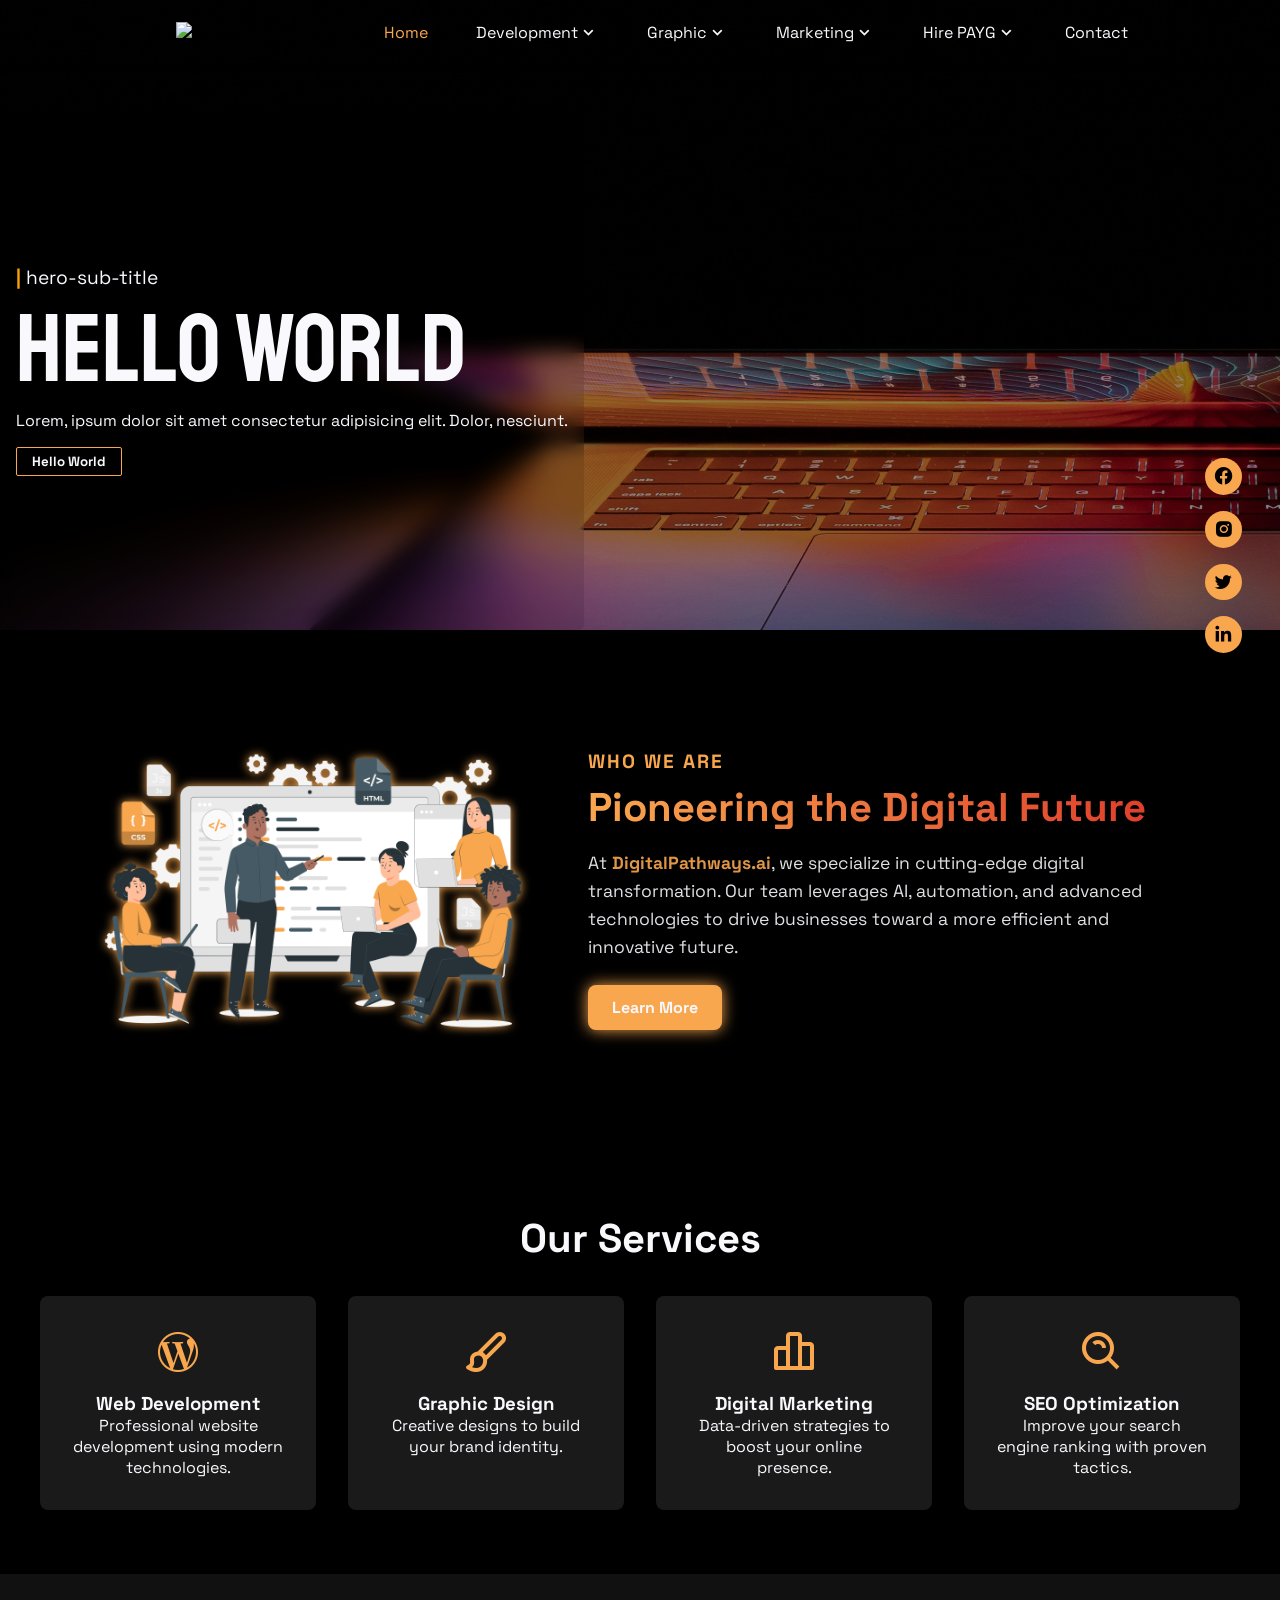
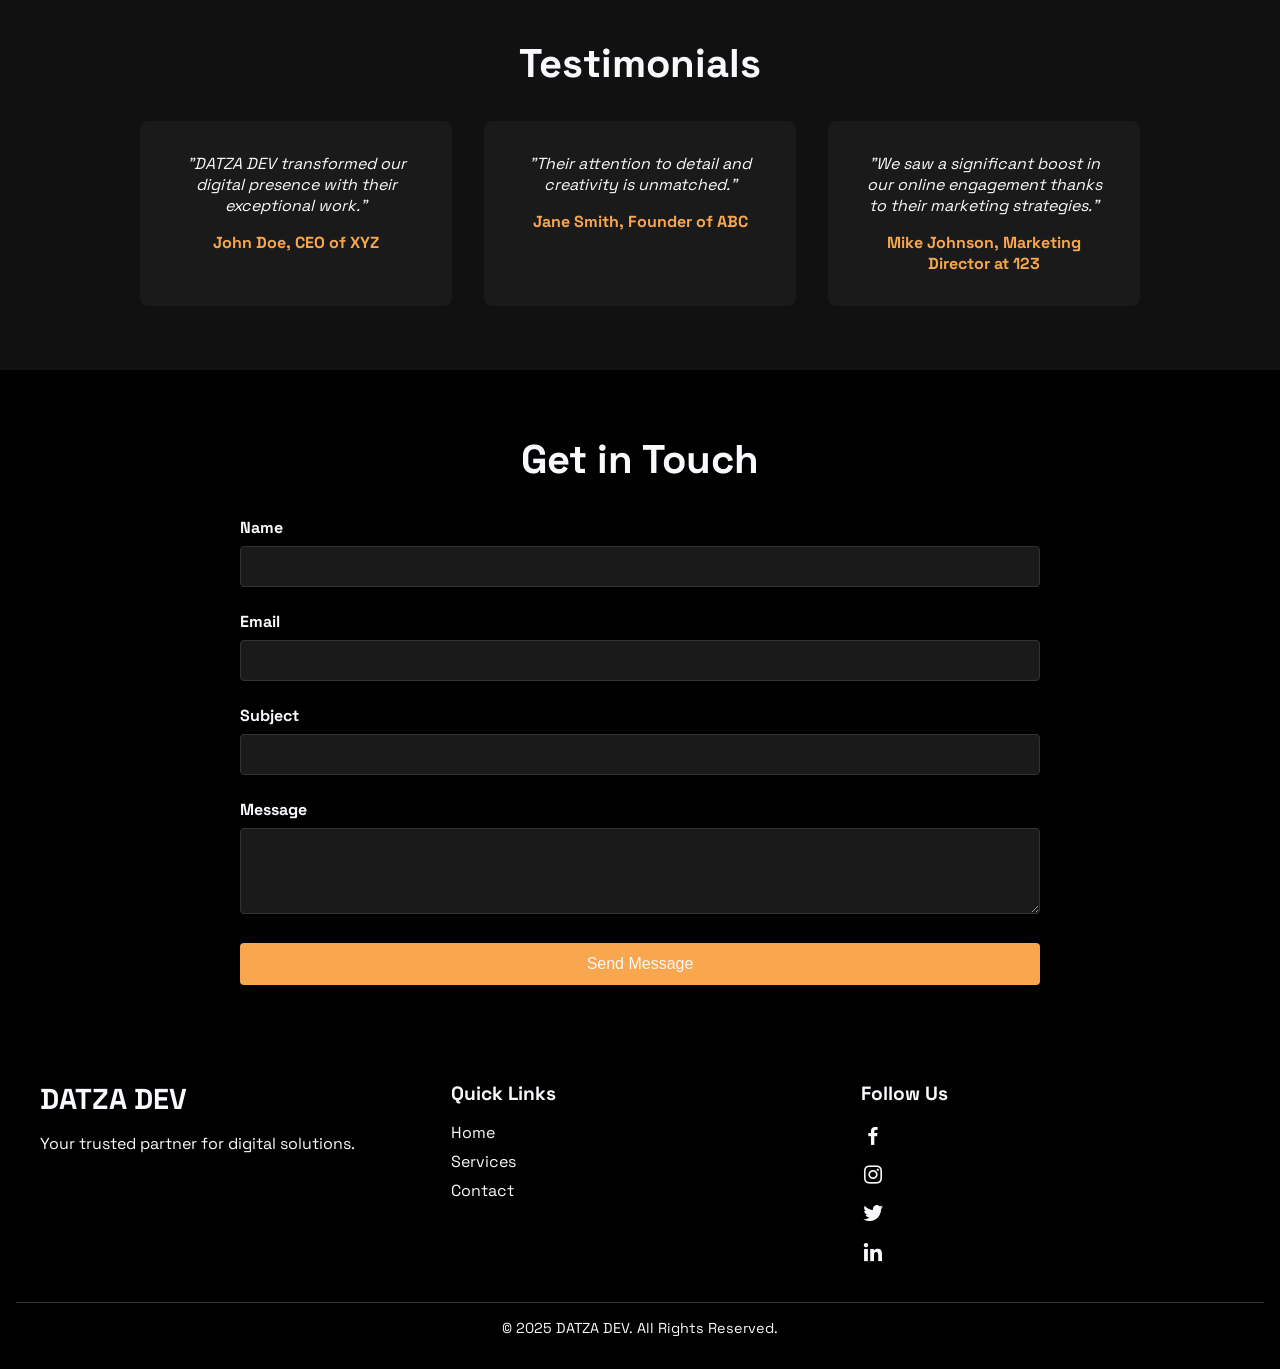
==== commit 25d49a81: "bal er webstie" ====
--- a/index.html
+++ b/index.html
@@ -2,6 +2,7 @@
 <html lang="en">
 
 <head>
+
   <meta charset="UTF-8">
   <meta http-equiv="X-UA-Compatible" content="IE=edge">
   <meta name="viewport" content="width=device-width, initial-scale=1.0">
@@ -54,31 +55,58 @@
         <div class="nav__menu">
           <ul class="nav__list">
             <li class="nav__item"><a href="#" class="nav__link active">Home</a></li>
-
+            <!-- DEVELOPMENT BAR -->
             <li class="nav__item dropdown">
-              <a href="#" class="nav__link dropdown__link">About <i class='bx bx-chevron-down dropdown__icon'></i></a>
+              <a href="#" class="nav__link dropdown__link">Development <i
+                  class='bx bx-chevron-down dropdown__icon'></i></a>
 
 
               <ul class="dropdown__menu">
-                <li class="dropdown__item"><a href="#" class="nav__link">About me</a></li>
-                <li class="dropdown__item"><a href="#" class="nav__link">Location</a></li>
-                <li class="dropdown__item"><a href="#" class="nav__link">Studies</a></li>
+                <li class="dropdown__item"><a href="about.html" class="nav__link">Shopify Development</a></li>
+                <li class="dropdown__item"><a href="#" class="nav__link">Wix Development</a></li>
+                <li class="dropdown__item"><a href="#" class="nav__link">Wordpress Development</a></li>
+                <li class="dropdown__item"><a href="#" class="nav__link">Website Maintenance</a></li>
               </ul>
             </li>
-
-            <li class="nav__item"><a href="#" class="nav__link">Skills</a></li>
-
+            <!-- GRAPHIC BAR -->
             <li class="nav__item dropdown">
-              <a href="#" class="nav__link dropdown__link">Works <i class='bx bx-chevron-down dropdown__icon'></i></a>
+              <a href="#" class="nav__link dropdown__link">Graphic<i class='bx bx-chevron-down dropdown__icon'></i></a>
 
 
               <ul class="dropdown__menu">
-                <li class="dropdown__item"><a href="#" class="nav__link">Recent jobs</a></li>
-                <li class="dropdown__item"><a href="#" class="nav__link">Better jobs</a></li>
-                <li class="dropdown__item"><a href="#" class="nav__link">Work Awards</a></li>
+                <li class="dropdown__item"><a href="about.html" class="nav__link">Package Desing</a></li>
+                <li class="dropdown__item"><a href="#" class="nav__link">Brand Identity</a></li>
+                <li class="dropdown__item"><a href="#" class="nav__link">Flyer Desing</a></li>
+                <li class="dropdown__item"><a href="#" class="nav__link">Social Posts</a></li>
               </ul>
             </li>
 
+            <!-- MARKETING BAR -->
+            <li class="nav__item dropdown">
+              <a href="#" class="nav__link dropdown__link">Marketing <i
+                  class='bx bx-chevron-down dropdown__icon'></i></a>
+
+
+              <ul class="dropdown__menu">
+                <li class="dropdown__item"><a href="#" class="nav__link">Website SEO</a></li>
+                <li class="dropdown__item"><a href="#" class="nav__link">Emain Marketing</a></li>
+                <li class="dropdown__item"><a href="#" class="nav__link">Lead Generation</a></li>
+                <li class="dropdown__item"><a href="#" class="nav__link">Social Media Marketing</a></li>
+              </ul>
+            </li>
+            <!-- HIRE PAYG -->
+            <li class="nav__item dropdown">
+              <a href="#" class="nav__link dropdown__link">Hire PAYG <i
+                  class='bx bx-chevron-down dropdown__icon'></i></a>
+
+              <ul class="dropdown__menu">
+                <li class="dropdown__item"><a href="#" class="nav__link">Hire Assistant</a></li>
+                <li class="dropdown__item"><a href="#" class="nav__link">Hire Developer</a></li>
+                <li class="dropdown__item"><a href="#" class="nav__link">Hire Desing</a></li>
+                <li class="dropdown__item"><a href="#" class="nav__link">Hire Marketer</a></li>
+              </ul>
+            </li>
+
             <li class="nav__item"><a href="#" class="nav__link">Contact</a></li>
           </ul>
         </div>
@@ -86,739 +114,208 @@
     </nav>
   </header>
 
-  <!-- #MAIN SECTION START FROM HERE------------------------->
+  <!--? #MAIN SECTION START FROM HERE------------------------->
 
   <main>
-    <article>
-
-      <!-- 
-        - #HERO
-      -->
-
-      <section class="section hero" id="home" aria-label="hero">
-        <div class="container">
-
-          <div class="hero-content">
-
-            <p class="hero-subtitle">Datza A full-service digital agency</p>
-
-            <h1 class="h1 hero-title">
-              Empowering Your Brand
-              with Reliable Service
-            </h1>
-
-            <p class="hero-text">
-              Lorem ipsum dolor sit amet, consectetur adipiscing elit, sed do eiusmod temporthem incididunt ut labore et
-              dolore magna
-              aliqua.
-            </p>
-
-            <a href="#" class="btn btn-primary">Get Started</a>
-
-          </div>
-
-          <figure class="hero-banner">
-            <img src="./assets/images/hero-banner.png" width="720" height="673" alt="hero banner" class="w-100">
-          </figure>
-
-        </div>
-      </section>
-
-
-
-
-
-      <!-- 
-        - #SERVICE
-      -->
-
-      <section class="section service" id="service" aria-label="service">
-        <div class="container">
-
-          <h2 class="h2 section-title">Services We Provided</h2>
-
-          <p class="section-text">
-            Lorem ipsum dolor sit amet, consectetur adipiscing elit, sed do eiusmod tempor incididunt ut labore et
-            dolore magna.
+
+    <section class="hero">
+      <div class="hero-content-left">
+        <div class="hero-sub-title">
+          <span class="line">|</span>
+          hero-sub-title
+        </div>
+        <div class="hero-title">
+          hello world
+        </div>
+        <div class="hero-text">
+          Lorem, ipsum dolor sit amet consectetur adipisicing elit. Dolor, nesciunt.
+        </div>
+        <button class="hero-btn">
+          hello world
+        </button>
+      </div>
+
+    </section>
+    <section class="social-right">
+      <ul>
+        <li>
+          <a href="#"><i class='bx bxl-facebook-circle social__links'></i></a>
+        </li>
+        <li>
+          <a href="#"><i class='bx bxl-instagram-alt social__links'></i></a>
+        </li>
+        <li>
+          <a href="#"><i class='bx bxl-twitter social__links'></i></a>
+        </li>
+        <li>
+          <a href="#"><i class='bx bxl-linkedin social__links'></i></a>
+        </li>
+      </ul>
+    </section>
+    <!-- about section -->
+    <!-- ABOUT SECTION -->
+    <section class="about">
+      <div class="about__container">
+
+        <!-- Left Side: Image -->
+        <div class="about__image">
+          <img src="assets/images/illustrations/about.png" alt="Company Image">
+        </div>
+
+        <!-- Right Side: Text Content -->
+        <div class="about__content">
+          <h3 class="about__subheading">Who We Are</h3>
+          <h2 class="about__heading">Pioneering the Digital Future</h2>
+          <p class="about__description">
+            At <span>DigitalPathways.ai</span>, we specialize in cutting-edge digital transformation.
+            Our team leverages AI, automation, and advanced technologies to drive businesses toward
+            a more efficient and innovative future.
           </p>
-
-          <ul class="grid-list">
-
-            <li>
-              <div class="service-card">
-
-                <div class="card-icon" style="background-color: #13c4a1">
-                  <ion-icon name="chatbox"></ion-icon>
-                </div>
-
-                <h3 class="h3">
-                  <a href="#" class="card-title">Web Development</a>
-                </h3>
-
-                <p class="card-text">
-                  Sed ut perspiciatis unde omnis iste natus error sit tatem accusantium doloremque laudantium, totam rem
-                  aperiam, eaque
-                  ipsa quae.
-                </p>
-
-              </div>
-            </li>
-
-            <li>
-              <div class="service-card">
-
-                <div class="card-icon" style="background-color: #6610f2">
-                  <ion-icon name="desktop"></ion-icon>
-                </div>
-
-                <h3 class="h3">
-                  <a href="#" class="card-title">Digital Marketing</a>
-                </h3>
-
-                <p class="card-text">
-                  Sed ut perspiciatis unde omnis iste natus error sit tatem accusantium doloremque laudantium, totam rem
-                  aperiam, eaque
-                  ipsa quae.
-                </p>
-
-              </div>
-            </li>
-
-            <li>
-              <div class="service-card">
-
-                <div class="card-icon" style="background-color: #ffb700">
-                  <ion-icon name="bulb"></ion-icon>
-                </div>
-
-                <h3 class="h3">
-                  <a href="#" class="card-title">Personal Branding</a>
-                </h3>
-
-                <p class="card-text">
-                  Sed ut perspiciatis unde omnis iste natus error sit tatem accusantium doloremque laudantium, totam rem
-                  aperiam, eaque
-                  ipsa quae.
-                </p>
-
-              </div>
-            </li>
-
-            <li>
-              <div class="service-card">
-
-                <div class="card-icon" style="background-color: #fc3549">
-                  <ion-icon name="phone-portrait"></ion-icon>
-                </div>
-
-                <h3 class="h3">
-                  <a href="#" class="card-title">Software development</a>
-                </h3>
-
-                <p class="card-text">
-                  Sed ut perspiciatis unde omnis iste natus error sit tatem accusantium doloremque laudantium, totam rem
-                  aperiam, eaque
-                  ipsa quae.
-                </p>
-
-              </div>
-            </li>
-
-            <li>
-              <div class="service-card">
-
-                <div class="card-icon" style="background-color: #00d280">
-                  <ion-icon name="archive"></ion-icon>
-                </div>
-
-                <h3 class="h3">
-                  <a href="#" class="card-title">Video Editing
-                  </a>
-                </h3>
-
-                <p class="card-text">
-                  Sed ut perspiciatis unde omnis iste natus error sit tatem accusantium doloremque laudantium, totam rem
-                  aperiam, eaque
-                  ipsa quae.
-                </p>
-
-              </div>
-            </li>
-
-            <li>
-              <div class="service-card">
-
-                <div class="card-icon" style="background-color: #ff612f">
-                  <ion-icon name="build"></ion-icon>
-                </div>
-
-                <h3 class="h3">
-                  <a href="#" class="card-title">Marketing & Reporting</a>
-                </h3>
-
-                <p class="card-text">
-                  Sed ut perspiciatis unde omnis iste natus error sit tatem accusantium doloremque laudantium, totam rem
-                  aperiam, eaque
-                  ipsa quae.
-                </p>
-
-              </div>
-            </li>
-
+          <a href="#contact" class="about__btn">Learn More</a>
+        </div>
+      </div>
+    </section>
+
+
+
+    <!-- =========================
+     SERVICES SECTION
+     ========================= -->
+    <section class="services" id="services">
+      <div class="services__container">
+        <!-- Section Title -->
+        <h2 class="section-title">Our Services</h2>
+        <!-- Grid of service items -->
+        <div class="services__grid">
+          <!-- Service Item 1 -->
+          <div class="service-item">
+            <i class="icon bx bxl-wordpress"></i>
+            <h3>Web Development</h3>
+            <p>Professional website development using modern technologies.</p>
+          </div>
+          <!-- Service Item 2 -->
+          <div class="service-item">
+            <i class="icon bx bx-paint"></i>
+            <h3>Graphic Design</h3>
+            <p>Creative designs to build your brand identity.</p>
+          </div>
+          <!-- Service Item 3 -->
+          <div class="service-item">
+            <i class="icon bx bx-bar-chart-alt-2"></i>
+            <h3>Digital Marketing</h3>
+            <p>Data-driven strategies to boost your online presence.</p>
+          </div>
+          <!-- Service Item 4 -->
+          <div class="service-item">
+            <i class="icon bx bx-search-alt"></i>
+            <h3>SEO Optimization</h3>
+            <p>Improve your search engine ranking with proven tactics.</p>
+          </div>
+        </div>
+      </div>
+    </section>
+
+    <!-- =========================
+     TESTIMONIALS SECTION
+     ========================= -->
+    <section class="testimonials">
+      <div class="testimonials__container">
+        <!-- Section Title -->
+        <h2 class="section-title">Testimonials</h2>
+        <!-- Grid of testimonials -->
+        <div class="testimonials__grid">
+          <!-- Testimonial Item 1 -->
+          <div class="testimonial-item">
+            <p class="testimonial-text">"DATZA DEV transformed our digital presence with their exceptional work."</p>
+            <h4 class="testimonial-author">John Doe, CEO of XYZ</h4>
+          </div>
+          <!-- Testimonial Item 2 -->
+          <div class="testimonial-item">
+            <p class="testimonial-text">"Their attention to detail and creativity is unmatched."</p>
+            <h4 class="testimonial-author">Jane Smith, Founder of ABC</h4>
+          </div>
+          <!-- Testimonial Item 3 -->
+          <div class="testimonial-item">
+            <p class="testimonial-text">"We saw a significant boost in our online engagement thanks to their marketing
+              strategies."</p>
+            <h4 class="testimonial-author">Mike Johnson, Marketing Director at 123</h4>
+          </div>
+        </div>
+      </div>
+    </section>
+
+    <!-- =========================
+     CONTACT SECTION
+     ========================= -->
+    <section class="contact" id="contact">
+      <div class="contact__container">
+        <!-- Section Title -->
+        <h2 class="section-title">Get in Touch</h2>
+        <!-- Contact Form -->
+        <form class="contact__form">
+          <!-- Name Field -->
+          <div class="form-group">
+            <label for="name">Name</label>
+            <input type="text" id="name" name="name" required>
+          </div>
+          <!-- Email Field -->
+          <div class="form-group">
+            <label for="email">Email</label>
+            <input type="email" id="email" name="email" required>
+          </div>
+          <!-- Subject Field -->
+          <div class="form-group">
+            <label for="subject">Subject</label>
+            <input type="text" id="subject" name="subject" required>
+          </div>
+          <!-- Message Field -->
+          <div class="form-group">
+            <label for="message">Message</label>
+            <textarea id="message" name="message" rows="4" required></textarea>
+          </div>
+          <!-- Submit Button -->
+          <button type="submit" class="contact__btn">Send Message</button>
+        </form>
+      </div>
+    </section>
+
+    <!-- =========================
+     FOOTER SECTION
+     ========================= -->
+    <footer class="footer">
+      <div class="footer__container">
+        <!-- Footer About -->
+        <div class="footer__about">
+          <h3>DATZA DEV</h3>
+          <p>Your trusted partner for digital solutions.</p>
+        </div>
+        <!-- Footer Quick Links -->
+        <div class="footer__links">
+          <h4>Quick Links</h4>
+          <ul>
+            <li><a href="#top">Home</a></li>
+            <li><a href="#services">Services</a></li>
+            <li><a href="#contact">Contact</a></li>
           </ul>
-
-        </div>
-      </section>
-
-
-
-
-
-      <!-- 
-        - #PROJECT
-      -->
-
-      <section class="section project" id="project" aria-label="project">
-        <div class="container">
-
-          <h2 class="h2 section-title">Our Recent Projects</h2>
-
-          <p class="section-text">
-            Lorem ipsum dolor sit amet, consectetur adipiscing elit, sed do eiusmod tempor incididunt ut labore et
-            dolore magna
-            aliqua.
-          </p>
-
-          <ul class="grid-list">
-
-            <li>
-              <div class="project-card">
-
-                <figure class="card-banner img-holder" style="--width: 510; --height: 700;">
-                  <img src="./assets/images/project-1.jpg" width="510" height="700" loading="lazy"
-                    alt="Designing a better cinema experience" class="img-cover">
-                </figure>
-
-                <div class="card-content">
-
-                  <p class="card-subtitle">Web Development</p>
-
-                  <h3 class="h3">
-                    <a href="#" class="card-title">Designing a better cinema experience</a>
-                  </h3>
-
-                  <a href="#" class="btn btn-primary">View Details</a>
-
-                </div>
-
-              </div>
-            </li>
-
-            <li>
-              <div class="project-card">
-
-                <figure class="card-banner img-holder" style="--width: 510; --height: 700;">
-                  <img src="./assets/images/project-2.jpg" width="510" height="700" loading="lazy"
-                    alt="Building design process within teams" class="img-cover">
-                </figure>
-
-                <div class="card-content">
-
-                  <p class="card-subtitle">Digital Marketing</p>
-
-                  <h3 class="h3">
-                    <a href="#" class="card-title">Building design process within teams</a>
-                  </h3>
-
-                  <a href="#" class="btn btn-primary">View Details</a>
-
-                </div>
-
-              </div>
-            </li>
-
-            <li>
-              <div class="project-card">
-
-                <figure class="card-banner img-holder" style="--width: 510; --height: 700;">
-                  <img src="./assets/images/project-3.jpg" width="510" height="700" loading="lazy"
-                    alt="How intercom brings play into their design process" class="img-cover">
-                </figure>
-
-                <div class="card-content">
-
-                  <p class="card-subtitle">Software development</p>
-
-                  <h3 class="h3">
-                    <a href="#" class="card-title">How intercom brings play into their design process</a>
-                  </h3>
-
-                  <a href="#" class="btn btn-primary">View Details</a>
-
-                </div>
-
-              </div>
-            </li>
-
-            <li>
-              <div class="project-card">
-
-                <figure class="card-banner img-holder" style="--width: 510; --height: 700;">
-                  <img src="./assets/images/project-4.jpg" width="510" height="700" loading="lazy"
-                    alt="Stuck with to-do list, I created a new app for" class="img-cover">
-                </figure>
-
-                <div class="card-content">
-
-                  <p class="card-subtitle">Video Editing
-                  </p>
-
-                  <h3 class="h3">
-                    <a href="#" class="card-title">Stuck with to-do list, I created a new app for</a>
-                  </h3>
-
-                  <a href="#" class="btn btn-primary">View Details</a>
-
-                </div>
-
-              </div>
-            </li>
-
-            <li>
-              <div class="project-card">
-
-                <figure class="card-banner img-holder" style="--width: 510; --height: 700;">
-                  <img src="./assets/images/project-5.jpg" width="510" height="700" loading="lazy"
-                    alt="Examples of different types of sprints" class="img-cover">
-                </figure>
-
-                <div class="card-content">
-
-                  <p class="card-subtitle">Marketing & Reporting</p>
-
-                  <h3 class="h3">
-                    <a href="#" class="card-title">Examples of different types of sprints</a>
-                  </h3>
-
-                  <a href="#" class="btn btn-primary">View Details</a>
-
-                </div>
-
-              </div>
-            </li>
-
-            <li>
-              <div class="project-card">
-
-                <figure class="card-banner img-holder" style="--width: 510; --height: 700;">
-                  <img src="./assets/images/project-6.jpg" width="510" height="700" loading="lazy"
-                    alt="Redesigning the New York times app" class="img-cover">
-                </figure>
-
-                <div class="card-content">
-
-                  <p class="card-subtitle">Development</p>
-
-                  <h3 class="h3">
-                    <a href="#" class="card-title">Redesigning the New York times app</a>
-                  </h3>
-
-                  <a href="#" class="btn btn-primary">View Details</a>
-
-                </div>
-
-              </div>
-            </li>
-
+        </div>
+        <!-- Footer Social Media -->
+        <div class="footer__social">
+          <h4>Follow Us</h4>
+          <ul>
+            <li><a href="#"><i class="bx bxl-facebook"></i></a></li>
+            <li><a href="#"><i class="bx bxl-instagram"></i></a></li>
+            <li><a href="#"><i class="bx bxl-twitter"></i></a></li>
+            <li><a href="#"><i class="bx bxl-linkedin"></i></a></li>
           </ul>
-
-        </div>
-      </section>
-
-
-
-
-
-      <!-- 
-        - #ABOUT
-      -->
-
-      <section class="section about" id="about" aria-label="about">
-        <div class="container">
-
-          <div class="about-banner img-holder" style="--width: 720; --height: 960;">
-            <img src="./assets/images/about-banner.jpg" width="720" height="960" loading="lazy" alt="about banner"
-              class="img-cover">
-
-            <button class="play-btn" aria-label="Play video">
-              <ion-icon name="play" aria-hidden="true"></ion-icon>
-            </button>
-          </div>
-
-          <div class="about-content">
-
-            <h2 class="h2 section-title">About Us</h2>
-
-            <p class="section-text">
-              Lorem ipsum dolor sit amet, con se ctetur adipiscing elit. In sagittis eg esta ante, sed viverra nunc
-              tinci dunt nec
-              elei fend et tiram.
-            </p>
-
-            <h3 class="h3">Who We Are</h3>
-
-            <p class="section-text">
-              Sed ut perspiciatis unde omnis iste natus error sit voluptatem accusantium doloremque laudantium, totam
-              rem aperiam,
-              eaque ipsa quae ab illo inventore veritatis et quasi architecto beatae vitae dicta sunt explicabo.
-            </p>
-
-            <h3 class="h3">Our Success</h3>
-
-            <ul class="about-list">
-
-              <li class="about-item">
-                <ion-icon name="checkmark-circle" aria-hidden="true"></ion-icon>
-
-                <p class="section-text">
-                  Lorem Ipsum is simply dummy text of the printing and typesetting industry.
-                </p>
-              </li>
-
-              <li class="about-item">
-                <ion-icon name="checkmark-circle" aria-hidden="true"></ion-icon>
-
-                <p class="section-text">
-                  It is a long established fact that a reader will be distracted by the readable content of a page when
-                  looking at its
-                  layout.
-                </p>
-              </li>
-
-              <li class="about-item">
-                <ion-icon name="checkmark-circle" aria-hidden="true"></ion-icon>
-
-                <p class="section-text">
-                  Contrary to popular belief, Lorem Ipsum is not simply random text. It has roots in a piece of
-                  classical Latin
-                  literature.
-                </p>
-              </li>
-
-            </ul>
-
-            <h3 class="h3">Our Mission</h3>
-
-            <p class="section-text">
-              At vero eos et accusamus et iusto odio dignissimos ducimus qui blanditiis praesentium voluptatum deleniti
-              atque corrupti
-              quos dolores et quas molestias excepturi sint occaecati cupiditate non provident, similique sunt in.
-            </p>
-
-          </div>
-
-        </div>
-      </section>
-
-
-
-
-
-      <!-- 
-        - #CTA
-      -->
-
-      <section class="section cta" aria-label="cta" style="background-image: url('./assets/images/cta-bg.jpg')">
-        <div class="container">
-
-          <p class="cta-subtitle">So What is Next?</p>
-
-          <h2 class="h2 section-title">Are You Ready? Let's get to Work!</h2>
-
-          <a href="#" class="btn btn-secondary">Get Started</a>
-
-        </div>
-      </section>
-
-
-
-
-
-      <!-- 
-        - #BLOG
-      -->
-
-      <section class="section blog" id="blog" aria-label="blog">
-        <div class="container">
-
-          <h2 class="h2 section-title">Latest Articles Updated Weekly</h2>
-
-          <p class="section-text">
-            Lorem ipsum dolor sit amet, consectetur adipiscing elit, sed do eiusmod tempor incididunt ut labore et
-            dolore magna
-            aliqua.
-          </p>
-
-          <ul class="grid-list">
-
-            <li>
-              <div class="blog-card">
-
-                <figure class="card-banner img-holder" style="--width: 860; --height: 646;">
-                  <img src="./assets/images/blog-1.jpg" width="860" height="646" loading="lazy"
-                    alt="How to Become a Successful Entry Level UX Designer" class="img-cover">
-                </figure>
-
-                <div class="card-content">
-
-                  <time class="time" datetime="2022-06-16">June 16, 2022</time>
-
-                  <h3 class="h3">
-                    <a href="#" class="card-title">How to Become a Successful Entry Level UX Designer</a>
-                  </h3>
-
-                </div>
-
-              </div>
-            </li>
-
-            <li>
-              <div class="blog-card grid">
-
-                <figure class="card-banner img-holder" style="--width: 860; --height: 646;">
-                  <img src="./assets/images/blog-2.jpg" width="860" height="646" loading="lazy"
-                    alt="2022 Local SEO Success: The Year of Everywhere" class="img-cover">
-                </figure>
-
-                <div class="card-content">
-
-                  <time class="time" datetime="2022-06-16">June 16, 2022</time>
-
-                  <h3 class="h3">
-                    <a href="#" class="card-title">2022 Local SEO Success: The Year of Everywhere</a>
-                  </h3>
-
-                </div>
-
-              </div>
-            </li>
-
-            <li>
-              <div class="blog-card grid">
-
-                <figure class="card-banner img-holder" style="--width: 860; --height: 646;">
-                  <img src="./assets/images/blog-3.jpg" width="860" height="646" loading="lazy"
-                    alt="The Guide to Running a Client Discovery Process" class="img-cover">
-                </figure>
-
-                <div class="card-content">
-
-                  <time class="time" datetime="2022-06-16">June 16, 2022</time>
-
-                  <h3 class="h3">
-                    <a href="#" class="card-title">The Guide to Running a Client Discovery Process</a>
-                  </h3>
-
-                </div>
-
-              </div>
-            </li>
-
-            <li>
-              <div class="blog-card grid">
-
-                <figure class="card-banner img-holder" style="--width: 860; --height: 646;">
-                  <img src="./assets/images/blog-4.jpg" width="860" height="646" loading="lazy"
-                    alt="3 Ways to Get Client Approval for Scope Changes" class="img-cover">
-                </figure>
-
-                <div class="card-content">
-
-                  <time class="time" datetime="2022-06-16">June 16, 2022</time>
-
-                  <h3 class="h3">
-                    <a href="#" class="card-title">3 Ways to Get Client Approval for Scope Changes</a>
-                  </h3>
-
-                </div>
-
-              </div>
-            </li>
-
-            <li>
-              <div class="blog-card grid">
-
-                <figure class="card-banner img-holder" style="--width: 860; --height: 646;">
-                  <img src="./assets/images/blog-5.jpg" width="860" height="646" loading="lazy"
-                    alt="Top 21 Must-Read Blogs For Creative Agencies" class="img-cover">
-                </figure>
-
-                <div class="card-content">
-
-                  <time class="time" datetime="2022-06-16">June 16, 2022</time>
-
-                  <h3 class="h3">
-                    <a href="#" class="card-title">Top 21 Must-Read Blogs For Creative Agencies</a>
-                  </h3>
-
-                </div>
-
-              </div>
-            </li>
-
-          </ul>
-
-        </div>
-      </section>
-
-
-
-
-
-      <!-- 
-        - #CONTACT
-      -->
-
-      <section class="section contact" id="contact" aria-label="contact">
-        <div class="container">
-
-          <h2 class="h2 section-title">Let's Contact With Us</h2>
-
-          <p class="section-text">
-            Lorem ipsum dolor sit amet, consectetur adipiscing elit, sed do eiusmod tempor incididunt ut labore et
-            dolore magna
-            aliqua.
-          </p>
-
-          <form action="" class="contact-form">
-
-            <div class="input-wrapper">
-              <input type="text" name="name" aria-label="name" placeholder="Your name*" required class="input-field">
-
-              <input type="email" name="email_address" aria-label="email" placeholder="Email address*" required
-                class="input-field">
-            </div>
-
-            <div class="input-wrapper">
-              <input type="text" name="subject" aria-label="subject" placeholder="Subject" class="input-field">
-
-              <input type="number" name="phone" aria-label="phone" placeholder="Phone number" class="input-field">
-            </div>
-
-            <textarea name="message" aria-label="message" placeholder="Your message...*" required
-              class="input-field"></textarea>
-
-            <div class="checkbox-wrapper">
-              <input type="checkbox" name="terms_and_policy" id="terms" required class="checkbox">
-
-              <label for="terms" class="label">
-                Accept <a href="#" class="label-link">Terms of Services</a> and <a href="#" class="label-link">Privacy
-                  Policy</a>
-              </label>
-            </div>
-
-            <button type="submit" class="btn btn-primary">Send Message</button>
-
-          </form>
-
-          <ul class="contact-list">
-
-            <li class="contact-item">
-              <div class="contact-card">
-
-                <div class="card-icon">
-                  <ion-icon name="mail-outline" aria-hidden="true"></ion-icon>
-                </div>
-
-                <div class="card-content">
-
-                  <h3 class="h3 card-title">Mail Here</h3>
-
-                  <a href="mailto:hello@luaz.com" class="card-link">hello@luaz.com</a>
-                  <a href="mailto:info@luaz.com" class="card-link">info@luaz.com</a>
-
-                </div>
-
-              </div>
-            </li>
-
-            <li class="contact-item">
-              <div class="contact-card">
-
-                <div class="card-icon">
-                  <ion-icon name="map-outline" aria-hidden="true"></ion-icon>
-                </div>
-
-                <div class="card-content">
-
-                  <h3 class="h3 card-title">Visit Here</h3>
-
-                  <address class="card-address">
-                    27 Division St, New York,<br>
-                    NY 10002, USA
-                  </address>
-
-                </div>
-
-              </div>
-            </li>
-
-            <li class="contact-item">
-              <div class="contact-card">
-
-                <div class="card-icon">
-                  <ion-icon name="headset-outline" aria-hidden="true"></ion-icon>
-                </div>
-
-                <div class="card-content">
-
-                  <h3 class="h3 card-title">Call Here</h3>
-
-                  <a href="tel:+1234567890" class="card-link">+123 456 7890</a>
-                  <a href="tel:+2414524526" class="card-link">+241 452 4526</a>
-
-                </div>
-
-              </div>
-            </li>
-
-          </ul>
-
-        </div>
-      </section>
-
-    </article>
+        </div>
+      </div>
+      <!-- Footer Bottom -->
+      <div class="footer__bottom">
+        <p>&copy; 2025 DATZA DEV. All Rights Reserved.</p>
+      </div>
+    </footer>
+
   </main>
-
-
-
-
-
-  <!-- FOOTER -->
-
-  <footer class="footer">
-    <div class="container">
-
-      <p class="copyright">
-        &copy; 2022 All Rights Reserved by <a href="#" class="copyright-link">codewithsadee</a>
-      </p>
-
-    </div>
-  </footer>
-
-
-
-
-  <!-- #BACK TO TOP -->
-
-  <a href="#top" aria-label="back to top" data-back-top-btn class="back-top-btn">
-    <ion-icon name="chevron-up" aria-hidden="true"></ion-icon>
-  </a>
-
-
-
-
-
   <!-- #CUSTOM JS  -->
   <script src="./assets/js/script.js" defer></script>
   <script src="./assets/js/nav.js"></script>
--- a/assets/css/nav.css
+++ b/assets/css/nav.css
@@ -1,18 +1,12 @@
 /*===== GOOGLE FONTS =====*/
-@import url("https://fonts.googleapis.com/css2?family=Open+Sans:wght@400;600&display=swap");
+@import url('https://fonts.googleapis.com/css2?family=Space+Grotesk:wght@300..700&display=swap');
 
 /*===== VARIABLES CSS =====*/
 :root {
-  --header-height: 5rem;
-
-  /*===== Colors =====*/
-  --first-color: #5B65F5;
-  --first-color-light: #C4C7F5;
-  --dark-color: #0E1026;
-  --white-color: #FBFBFB;
+  --header-height: 3rem;
 
   /*===== Font and typography =====*/
-  --body-font: 'Open Sans', sans-serif;
+  --body-font: "Space Grotesk", sans-serif;
   --nav-name-font-size: 1.5rem;
   --normal-font-size: .938rem;
 
@@ -28,18 +22,13 @@
 }
 
 /*===== BASE =====*/
+
 *,
 ::before,
 ::after {
   box-sizing: border-box;
 }
 
-body {
-  margin: var(--header-height) 0 0 0;
-  font-family: var(--body-font);
-  font-size: var(--normal-font-size);
-  font-weight: 600;
-}
 
 ul {
   margin: 0;
@@ -61,13 +50,14 @@
 
 /*===== HEADER =====*/
 .header {
+  font-family: var(--body-font);
   position: fixed;
   top: 0;
   left: 0;
   width: 100%;
   height: var(--header-height);
   padding: 0 1rem;
-  background-color: #FFF;
+  background-color: var(--dark-color);
   z-index: var(--z-fixed);
   display: flex;
   justify-content: space-between;
@@ -82,6 +72,11 @@
 .header__toggle {
   font-size: 1.7rem;
   cursor: pointer;
+}
+
+#header-toggle {
+  color: var(--text-color);
+  font-size: 3rem;
 }
 
 /*===== NAV =====*/
@@ -90,7 +85,7 @@
     position: fixed;
     top: 0;
     left: -100%;
-    background-color: var(--first-color);
+    background-color: var(--brand-color);
     width: 80%;
     height: 100vh;
     padding: 2rem 0;
@@ -130,7 +125,7 @@
 .nav__name {
   display: block;
   font-size: var(--nav-name-font-size);
-  color: var(--white-color);
+  color: var(--text-color);
 }
 
 .nav__item {
@@ -138,11 +133,14 @@
 }
 
 .nav__link {
-  color: var(--first-color-light);
+  color: var(--text-color);
+  transition: all .3s;
 }
 
 .nav__link:hover {
-  color: var(--white-color);
+  color: var(--text-color);
+  transition: all .3s;
+
 }
 
 /*Show menu*/
@@ -152,7 +150,7 @@
 
 /*Active link*/
 .active {
-  color: var(--white-color);
+  color: var(--text-color);
 }
 
 /*=== Dropdown ===*/
@@ -160,6 +158,7 @@
   display: flex;
   align-items: center;
   justify-content: space-between;
+  transition: all .3s;
 }
 
 .dropdown__icon {
@@ -169,15 +168,25 @@
 
 .dropdown__menu {
   margin: 1rem 0 0 1rem;
-  display: none;
+  background: var(--dark-color);
+  color: var(--text-color);
+  padding: 1rem;
+  border-radius: 6px;
+  opacity: 0;
+  visibility: hidden;
+  transform: translateY(-10px);
+  transition: opacity 0.3s ease, visibility 0.3s ease, transform 0.3s ease;
+}
+
+.dropdown:hover>.dropdown__menu {
+  display: block;
+  opacity: 1;
+  visibility: visible;
+  transform: translateY(0);
 }
 
 .dropdown__item {
   margin: 1rem 0;
-}
-
-.dropdown:hover>.dropdown__menu {
-  display: block;
 }
 
 .dropdown:hover .dropdown__icon {
@@ -247,16 +256,18 @@
   }
 
   .nav__link {
-    color: var(--dark-color);
+    color: var(--text-color);
+    transition: all .3s;
+
   }
 
   .nav__link:hover {
-    color: var(--first-color);
+    color: var(--text-color);
   }
 
   /*Active link new color*/
   .active {
-    color: var(--first-color);
+    color: var(--brand-color);
   }
 
   .dropdown {
--- a/assets/css/style.css
+++ b/assets/css/style.css
@@ -1,24 +1,35 @@
+/* FONT ============================*/
+/* font-family: "Staatliches", sans-serif; */
+@import url('https://fonts.googleapis.com/css2?family=Space+Grotesk:wght@300..700&family=Staatliches&display=swap');
+/* font-family: "Space Grotesk", sans-serif; */
+@import url('https://fonts.googleapis.com/css2?family=Space+Grotesk:wght@300..700&display=swap');
+/* FONT ============================*/
+
+
 /*========================================
-  :root – Only Color Variables (New Palette)
+  :root – Only Color Variables (Dark Theme)
 ========================================*/
 :root {
-  --body-bg: #ffffff;
-  /* Dominant background (60%) */
-  --text-color: #1F2937;
-  /* Primary text */
-  --brand-color: #5B65F5;
-  /* Brand color (30%) */
-  --secondary-color: #C7D2FE;
-  /* Secondary elements */
-  --accent-color: #F59E0B;
+  --body-bg: #000000;
+  /* Dominant dark background (60%) */
+  --text-color: #f9f8fd;
+  /* Light primary text */
+  /* --brand-color: var(--brand-color); */
+  --brand-color: #f8a74e;
+  /* Brand color (30%) remains */
+  --secondary-color: var(--body-bg);
+  /* Darker secondary elements */
+  --accent-color: #de3728;
   /* Accent (10%) */
   --gradient: linear-gradient(135deg, var(--brand-color), var(--accent-color));
 
   /* Added custom properties */
-  --shadow: rgba(31, 41, 55, 0.1);
-  /* For subtle drop shadows */
+  --shadow: rgba(0, 0, 0, 0.7);
+  /* Deeper drop shadows for dark mode */
   --drop: var(--body-bg);
-  /* Dropdown background */
+  /* Dropdown background same as body */
+  --font-family: "Space Grotesk", sans-serif;
+  --hero-title: #dd7316;
 }
 
 
@@ -42,917 +53,520 @@
   color: inherit;
 }
 
-a,
-img,
-span,
-time,
-label,
-input,
-button,
-textarea,
-ion-icon {
-  display: block;
-}
-
-img {
-  height: auto;
-}
-
-input,
-button,
-textarea {
-  background: none;
-  border: none;
-  font: inherit;
-}
-
-input,
-textarea {
-  width: 100%;
-}
-
-button {
-  cursor: pointer;
-}
-
-ion-icon {
-  pointer-events: none;
-}
-
-address {
-  font-style: normal;
-}
-
-html {
-  font-family: 'Roboto', sans-serif;
-  font-size: 10px;
-  scroll-behavior: smooth;
-}
-
 body {
-  background-color: var(--body-bg);
-  font-size: 1.6rem;
-  line-height: 1.8;
-}
-
-/* Custom Scrollbar */
-::-webkit-scrollbar {
-  width: 10px;
-}
-
-::-webkit-scrollbar-track {
-  background-color: var(--accent-color);
-}
-
-::-webkit-scrollbar-thumb {
-  background-color: var(--brand-color);
-}
-
-::-webkit-scrollbar-thumb:hover {
-  background-color: #b3b3b3;
-}
-
-:focus-visible {
-  outline-offset: 4px;
-}
-
-
-/*========================================
-  #REUSED STYLE
-========================================*/
-.container {
-  padding-inline: 15px;
-}
-
-.btn {
-  max-width: max-content;
-  color: var(--body-bg);
-  font-size: 1.3rem;
-  font-weight: 700;
-  padding: 10px 30px;
-  border-radius: 5px;
-  transition: 0.25s ease;
-}
-
-.btn-primary {
-  background-color: var(--brand-color);
-  background-size: 0%;
-}
-
-.btn-primary:is(:hover, :focus) {
-  background-position: bottom right;
-}
-
-.btn-secondary {
-  color: var(--secondary-color);
-}
-
-.btn-secondary:is(:hover, :focus) {
-  background-color: var(--brand-color);
-  color: var(--body-bg);
-}
-
-.section {
-  padding-block: 60px;
-}
-
-.h1,
-.h2,
-.h3 {
-  color: var(--brand-color);
-  line-height: 1.2;
-}
-
-.h1 {
-  font-size: 3.5rem;
-}
-
-.h2 {
-  font-size: 3rem;
-}
-
-.h3 {
-  font-size: 2.1rem;
-}
-
-.w-100 {
-  width: 100%;
-}
-
-.section-title,
-.section-text {
-  text-align: center;
-}
-
-.section-text {
-  font-size: 1.3rem;
-}
-
-.grid-list {
-  display: grid;
-  gap: 30px;
-}
-
-.img-holder {
-  /* Assuming aspect-ratio values are defined elsewhere */
-  aspect-ratio: var(--width) / var(--height);
-  background-color: var(--secondary-color);
-}
-
-.img-cover {
-  width: 100%;
-  height: 100%;
-  object-fit: cover;
-}
-
-
+  background: var(--body-bg);
+  font-family: var(--font-family);
+}
+
+/* *Hero section* */
 /*========================================
   #HERO
 ========================================*/
+@keyframes slideInLeft {
+  0% {
+    opacity: 0;
+    transform: translateX(-50px);
+  }
+
+  100% {
+    opacity: 1;
+    transform: translateX(0);
+  }
+}
+
 .hero {
   padding-block-start: calc(60px + 50px);
   text-align: center;
-}
-
-.hero-content {
-  margin-block-end: 30px;
-}
-
-.hero-subtitle {
+  background: linear-gradient(to bottom, #00000057, #00000079),
+    url('../images/hero-bg.png');
+  background-size: cover;
+  background-position: center;
+  background-repeat: no-repeat;
+  height: 70svh;
+  width: 100%;
+  display: flex;
+  justify-content: start;
+  align-items: center;
+  gap: 5rem;
+  animation: fadeIn 1.5s ease-in-out;
+}
+
+.hero-content-left {
+  text-align: left;
+  color: var(--text-color);
+  background: #00000017;
+  padding: 0rem 1rem;
+  border-radius: 6px;
+  backdrop-filter: blur(10px);
+  height: 100%;
+  display: flex;
+  flex-direction: column;
+  align-items: flex-start;
+  justify-content: center;
+  opacity: 0;
+  animation: slideInLeft 1.2s ease-in-out 0.3s forwards;
+}
+
+.hero-sub-title {
+  font-size: 1.2em;
+}
+
+.line {
+  color: #F59E0B;
+  display: inline;
+  font-weight: 900;
+}
+
+
+.hero-title {
+  font-size: 6rem;
+  font-family: "Staatliches", sans-serif;
+}
+
+.hero-text {
+  font-size: 1rem;
+  font-family: "Space Grotesk", sans-serif;
+}
+
+.hero-btn {
+  margin-top: 1rem;
+  padding: 5px 15px;
+  border: 1px solid var(--brand-color);
+  background: none;
+  color: var(--text-color);
+  font-family: var(--font-family);
+  text-transform: capitalize;
+  font-weight: 700;
+  border-radius: 2px;
+  transition: all 0.3s ease-in-out;
+}
+
+@keyframes bounce {
+
+  0%,
+  100% {
+    transform: translateY(0);
+  }
+
+  50% {
+    transform: translateY(-5px);
+  }
+}
+
+.hero-btn:hover {
+  background: var(--brand-color);
+  color: #fff;
+  animation: bounce 0.4s ease-in-out;
+}
+
+.social-right {
+  position: fixed;
+  color: var(--text-color);
+  top: 50%;
+  right: 3%;
+}
+
+/* Social Icons Floating */
+@keyframes float {
+  0% {
+    transform: translateY(0);
+  }
+
+  50% {
+    transform: translateY(-5px);
+  }
+
+  100% {
+    transform: translateY(0);
+  }
+}
+
+.social__links {
+  background-color: var(--brand-color);
+  color: var(--secondary-color);
+  padding: 0.5rem;
+  border-radius: 50%;
+  font-size: 1.3em;
+  margin: 0.5rem auto;
+  display: inline-block;
+  animation: float 2s infinite ease-in-out;
+}
+
+
+
+/* ABOUT SECTION ================= */
+
+
+/* ABOUT SECTION */
+.about {
+  display: flex;
+  align-items: center;
+  justify-content: center;
+  padding: 2rem 2rem;
+  background: var(--body-bg);
+}
+
+.about__container {
+  display: flex;
+  align-items: center;
+  max-width: 1100px;
+  width: 100%;
+  gap: 3rem;
+}
+
+/* ABOUT SECTION ================= */
+
+.about__image img {
+  width: 100%;
+  max-width: 450px;
+  border-radius: 12px;
+  filter: drop-shadow(0px 0px 5px #f8a74e);
+  transition: transform 0.3s ease-in-out;
+}
+
+@keyframes rotateScale {
+  0% {
+    transform: scale(1) rotate(0deg);
+  }
+
+  50% {
+    transform: scale(1.05) rotate(2deg);
+  }
+
+  100% {
+    transform: scale(1) rotate(0deg);
+  }
+}
+
+.about__image img:hover {
+  animation: rotateScale 0.6s ease-in-out;
+}
+
+.about__content {
+  flex: 1;
+  color: var(--text-color);
+  text-align: left;
+}
+
+.about__subheading {
+  font-size: 1.2rem;
+  text-transform: uppercase;
   color: var(--brand-color);
-  font-size: 1.4rem;
-  font-weight: 500;
-}
-
-.hero-title {
-  margin-block: 12px 8px;
-}
-
-.hero-text {
-  font-size: 1.4rem;
-}
-
-.hero .btn {
-  margin-inline: auto;
-  margin-block-start: 20px;
-}
-
-
-/*========================================
-  #SERVICE
-========================================*/
-.service .section-text {
-  margin-block: 5px 35px;
-}
-
-.service-card {
-  padding: 20px 15px;
-  border: 1px solid var(--secondary-color);
-  border-radius: 5px;
-  text-align: center;
-  box-shadow: 0 6px 24px rgba(31, 41, 55, 0.05);
-  transition: 0.5s ease;
-}
-
-.service-card:is(:hover, :focus-within) {
-  transform: translateY(-10px);
-}
-
-.service-card .card-icon {
-  color: #ffffff;
-  font-size: 25px;
-  max-width: max-content;
-  margin-inline: auto;
-  padding: 18px;
-  border-radius: 50%;
-  /* Uncomment if you want a background:
-     background-color: var(--brand-color); */
-}
-
-.service-card .card-title {
-  margin-block: 20px 8px;
-}
-
-.service-card .card-text {
-  font-size: 1.3rem;
-}
-
-
-/*========================================
-  #PROJECT
-========================================*/
-.project .section-text {
-  margin-block: 5px 35px;
-}
-
-.project-card {
-  position: relative;
+  letter-spacing: 2px;
+  margin-bottom: 0.5rem;
+}
+
+.about__heading {
+  font-size: 2.5rem;
+  font-weight: bold;
+  background: linear-gradient(90deg, var(--brand-color), var(--accent-color));
+  -webkit-background-clip: text;
+  -webkit-text-fill-color: transparent;
+  margin-bottom: 1rem;
+}
+
+.about__description {
+  font-size: 1.1rem;
+  line-height: 1.6;
+  opacity: 0.9;
+}
+
+.about__description span {
+  color: var(--brand-color);
+  font-weight: bold;
+}
+
+.about__btn {
+  display: inline-block;
+  margin-top: 1.5rem;
+  padding: 12px 24px;
+  font-size: 1rem;
+  font-weight: bold;
+  color: var(--text-color);
+  background: var(--brand-color);
   border-radius: 8px;
-  overflow: hidden;
-}
-
-.project-card::after {
-  content: "";
-  position: absolute;
-  top: 0;
-  left: 0;
-  width: 100%;
-  height: 100%;
-  background-color: #000000;
-  opacity: 0.5;
-  transition: 0.5s ease;
-}
-
-.project-card:is(:hover, :focus-within)::after {
-  opacity: 0.8;
-}
-
-.project-card .card-content {
-  position: absolute;
-  bottom: 0;
-  left: 0;
-  right: 0;
-  padding: 20px;
-  z-index: 1;
-  transition: 0.5s ease;
-}
-
-.project-card:is(:hover, :focus-within) .card-content {
-  transform: translateY(-20px);
-}
-
-.project-card .card-subtitle {
-  color: #b0b0b0;
-  font-size: 1.3rem;
-  line-height: 1;
-}
-
-.project-card .card-title {
-  color: #ffffff;
-  margin-block: 12px 15px;
-}
-
-
-/*========================================
-  #ABOUT
-========================================*/
-.about-banner {
-  position: relative;
-  border-radius: 5px;
-  overflow: hidden;
-  margin-block-end: 25px;
-}
-
-.play-btn {
-  position: absolute;
-  top: 50%;
-  left: 50%;
-  transform: translate(-50%, -50%);
-  color: var(--brand-color);
-  font-size: 32px;
-  padding: 16px;
-  border-radius: 50%;
-  animation: pulse 1.5s ease-out infinite;
-}
-
+  text-decoration: none;
+  background: var(--brand-color);
+  box-shadow: 0 0 15px var(--brand-color);
+  transition: all 0.3s ease-in-out;
+}
+
+/* Pulse Effect on Button */
 @keyframes pulse {
   0% {
-    box-shadow: 0 0 0 1px var(--body-bg);
+    box-shadow: 0 0 15px var(--brand-color);
+  }
+
+  50% {
+    box-shadow: 0 0 25px var(--brand-color);
   }
 
   100% {
-    box-shadow: 0 0 0 25px transparent;
-  }
-}
-
-.about :is(.section-title, .section-text) {
+    box-shadow: 0 0 15px var(--brand-color);
+  }
+}
+
+.about__btn:hover {
+  background: var(--accent-color);
+  animation: pulse 1s infinite ease-in-out;
+}
+
+
+
+/* =========================
+   SERVICES SECTION STYLES
+========================= */
+.services {
+  padding: 4rem 2rem;
+  background: var(--body-bg);
+  color: var(--text-color);
+  text-align: center;
+  animation: fadeIn 1.5s ease-in-out;
+  /* Fade-in effect */
+}
+
+.services__container {
+  max-width: 1200px;
+  margin: 0 auto;
+}
+
+.section-title {
+  font-size: 2.5rem;
+  margin-bottom: 2rem;
+  position: relative;
+}
+
+.services__grid {
+  display: grid;
+  grid-template-columns: repeat(auto-fit, minmax(250px, 1fr));
+  gap: 2rem;
+}
+
+.service-item {
+  background: #1a1a1a;
+  padding: 2rem;
+  border-radius: 8px;
+  transition: transform 0.3s ease;
+  /* Hover effect */
+}
+
+.service-item:hover {
+  transform: translateY(-10px);
+  /* Subtle lift on hover */
+}
+
+.service-item .icon {
+  font-size: 3rem;
+  color: var(--brand-color);
+  margin-bottom: 1rem;
+}
+
+/* =========================
+   TESTIMONIALS SECTION STYLES
+========================= */
+.testimonials {
+  padding: 4rem 2rem;
+  background: #111111;
+  color: var(--text-color);
+  text-align: center;
+  animation: fadeIn 1.5s ease-in-out;
+  /* Fade-in effect */
+}
+
+.testimonials__container {
+  max-width: 1000px;
+  margin: 0 auto;
+}
+
+.testimonials__grid {
+  display: grid;
+  grid-template-columns: repeat(auto-fit, minmax(300px, 1fr));
+  gap: 2rem;
+}
+
+.testimonial-item {
+  background: #1a1a1a;
+  padding: 2rem;
+  border-radius: 8px;
+  position: relative;
+  transition: transform 0.3s ease;
+  /* Hover effect */
+}
+
+.testimonial-item:hover {
+  transform: translateY(-10px);
+  /* Subtle lift on hover */
+}
+
+.testimonial-text {
+  font-style: italic;
+  margin-bottom: 1rem;
+}
+
+.testimonial-author {
+  font-weight: bold;
+  color: var(--brand-color);
+}
+
+/* =========================
+   CONTACT SECTION STYLES
+========================= */
+.contact {
+  padding: 4rem 2rem;
+  background: var(--body-bg);
+  color: var(--text-color);
+  animation: fadeIn 1.5s ease-in-out;
+  /* Fade-in effect */
+}
+
+.contact__container {
+  max-width: 800px;
+  margin: 0 auto;
+  text-align: center;
+}
+
+.contact__form {
+  margin-top: 2rem;
+  display: flex;
+  flex-direction: column;
+  gap: 1.5rem;
+}
+
+.form-group {
   text-align: left;
 }
 
-.about .section-title {
-  margin-block-end: 5px;
-}
-
-.about .section-text:not(:last-child) {
-  margin-block-end: 18px;
-}
-
-.about .h3 {
-  margin-block-end: 8px;
-}
-
-.about-list {
-  margin-block: 15px 18px;
-}
-
-.about-item {
-  display: flex;
-  align-items: flex-start;
-  gap: 5px;
-}
-
-.about-item ion-icon {
-  color: var(--brand-color);
-  flex-shrink: 0;
-  margin-block-start: 2px;
-}
-
-.about-item:not(:last-child) {
-  margin-block-end: 12px;
-}
-
-
-/*========================================
-  #CTA
-========================================*/
-.cta {
-  position: relative;
-  background-repeat: no-repeat;
-  background-size: cover;
-  background-position: center;
-  background-attachment: fixed;
-  z-index: 1;
-}
-
-.cta::after {
-  content: "";
-  position: absolute;
-  top: 0;
-  left: 0;
+.form-group label {
+  display: block;
+  margin-bottom: 0.5rem;
+  font-weight: bold;
+}
+
+.form-group input,
+.form-group textarea {
   width: 100%;
-  height: 100%;
-  background-image: var(--gradient);
-  opacity: 0.95;
-  z-index: -1;
-}
-
-.cta-subtitle,
-.cta .section-title {
-  color: #ffffff;
-}
-
-.cta-subtitle {
-  font-size: 1.3rem;
-  font-weight: 500;
-  text-align: center;
-}
-
-.cta .section-title {
-  margin-block: 12px 18px;
-}
-
-.cta .btn {
-  margin-inline: auto;
-}
-
-
-/*========================================
-  #BLOG
-========================================*/
-.blog .section-text {
-  margin-block: 5px 35px;
-}
-
-.blog-card .card-banner {
-  overflow: hidden;
-}
-
-.blog-card .card-banner img {
-  transition: 0.5s ease;
-}
-
-.blog-card:is(:hover, :focus-within) .card-banner img {
-  transform: scale(1.05);
-}
-
-.blog-card .card-content {
-  padding: 15px;
-}
-
-.blog-card .time {
-  color: var(--brand-color);
-  font-size: 1.3rem;
-  line-height: 1;
-  margin-block-end: 10px;
-}
-
-.blog-card .card-title {
-  transition: 0.25s ease;
-}
-
-.blog-card .card-title:is(:hover, :focus) {
-  color: var(--brand-color);
-}
-
-
-/*========================================
-  #CONTACT
-========================================*/
-.contact {
-  background-color: transparent;
-}
-
-.contact .section-text {
-  margin-block: 5px 35px;
-}
-
-.contact-form {
-  padding: 20px;
-  border-radius: 2px;
-  margin-block-end: 30px;
-  box-shadow: 0 6px 24px rgba(31, 41, 55, 0.05);
-}
-
-.input-field {
-  background-color: var(--secondary-color);
-  color: var(--text-color);
-  font-size: 1.4rem;
-  padding: 15px;
-  border-radius: 2px;
-  outline: 1px solid transparent;
-  outline-offset: 0;
-  margin-block-end: 15px;
-  transition: 0.25s ease;
-}
-
-.input-field::-webkit-inner-spin-button {
-  display: none;
-}
-
-.input-field:focus {
-  outline-color: var(--accent-color);
-}
-
-.input-field::placeholder {
-  transition: 0.25s ease;
-}
-
-.input-field:focus::placeholder {
-  opacity: 0;
-}
-
-textarea.input-field {
-  resize: vertical;
-  min-height: 80px;
-  height: 100px;
-  max-height: 200px;
-  overscroll-behavior: contain;
-}
-
-.checkbox {
-  width: max-content;
-  margin-block-start: 5px;
-  accent-color: var(--brand-color);
-}
-
-.label-link {
-  display: inline-block;
-  color: var(--brand-color);
-}
-
-.label-link:is(:hover, :focus) {
-  text-decoration: underline;
-}
-
-.checkbox-wrapper {
-  display: flex;
-  align-items: flex-start;
-  gap: 10px;
-  margin-block-end: 15px;
-}
-
-.checkbox-wrapper .label {
-  font-size: 1.3rem;
-}
-
-.contact-list {
+  padding: 0.75rem;
+  border: 1px solid #333;
+  border-radius: 4px;
+  background: #1a1a1a;
+  color: var(--text-color);
+}
+
+.contact__btn {
+  padding: 0.75rem 2rem;
+  border: none;
+  border-radius: 4px;
+  background: var(--brand-color);
+  color: var(--text-color);
+  font-size: 1rem;
+  cursor: pointer;
+  transition: background 0.3s ease;
+}
+
+.contact__btn:hover {
+  background: var(--accent-color);
+}
+
+/* =========================
+   FOOTER SECTION STYLES
+========================= */
+.footer {
+  background: #000;
+  color: var(--text-color);
+  padding: 2rem 1rem;
+  animation: fadeIn 1.5s ease-in-out;
+  /* Fade-in effect */
+}
+
+.footer__container {
   display: flex;
   flex-wrap: wrap;
-  justify-content: center;
-  gap: 30px 25px;
-}
-
-.contact-item {
-  min-width: 100%;
-}
-
-.contact-card {
-  padding: 20px;
-  border-radius: 2px;
-  box-shadow: 0 6px 24px rgba(31, 41, 55, 0.05);
-  display: flex;
-  align-items: flex-start;
-  gap: 15px;
-}
-
-.contact-card .card-icon {
-  background-color: var(--secondary-color);
+  justify-content: space-between;
+  max-width: 1200px;
+  margin: 0 auto;
+  gap: 2rem;
+}
+
+.footer__about,
+.footer__links,
+.footer__social {
+  flex: 1;
+  min-width: 200px;
+}
+
+.footer__about h3 {
+  font-size: 1.8rem;
+  margin-bottom: 1rem;
+}
+
+.footer__links h4,
+.footer__social h4 {
+  font-size: 1.2rem;
+  margin-bottom: 1rem;
+}
+
+.footer__links ul,
+.footer__social ul {
+  list-style: none;
+  padding: 0;
+}
+
+.footer__links ul li,
+.footer__social ul li {
+  margin-bottom: 0.5rem;
+}
+
+.footer__links ul li a,
+.footer__social ul li a {
+  color: var(--text-color);
+  transition: color 0.3s ease;
+}
+
+.footer__links ul li a:hover,
+.footer__social ul li a:hover {
   color: var(--brand-color);
-  font-size: 25px;
-  padding: 13px;
-  border-radius: 50%;
-  transition: 0.25s ease;
-}
-
-.contact-card:is(:hover, :focus) .card-icon {
-  background-color: var(--accent-color);
-  color: var(--body-bg);
-}
-
-.contact-card .card-title {
-  margin-block-end: 5px;
-}
-
-.contact-card :is(.card-link, .card-address) {
-  font-size: 1.3rem;
-  transition: 0.25s ease;
-}
-
-.contact-card .card-link:is(:hover, :focus) {
-  color: var(--brand-color);
-}
-
-
-/*========================================
-  #FOOTER
-========================================*/
-.footer {
-  padding-block: 20px;
-}
-
-.copyright {
-  font-size: 1.3rem;
+}
+
+.footer__social ul li a {
+  font-size: 1.5rem;
+}
+
+.footer__bottom {
   text-align: center;
-}
-
-.copyright-link {
-  color: var(--accent-color);
-  font-weight: 700;
-  display: inline-block;
-}
-
-
-/*-----------------------------------*\
-  #MEDIA QUERIES
-\*-----------------------------------*/
-
-/**
- * responsive for larger than 575px screen
- */
-@media (min-width: 575px) {
-
-  .container {
-    max-width: 540px;
-    width: 100%;
-    margin-inline: auto;
-  }
-
-  .grid-list {
-    grid-template-columns: 1fr 1fr;
-    column-gap: 25px;
-  }
-
-  .blog .grid-list {
-    grid-template-columns: 1fr;
-  }
-
-  .blog-card.grid {
-    display: grid;
-    grid-template-columns: 0.47fr 1fr;
-    align-items: center;
-    gap: 10px;
-  }
-
-  .contact-item {
-    min-width: calc(50% - 18px);
-  }
-}
-
-
-@media (min-width: 768px) {
-
-  :root {
-    /* Typography adjustments for larger screens */
-    --fs-1: 4.5rem;
-    --fs-2: 3.7rem;
-    --fs-3: 2.3rem;
-    --fs-4: 1.8rem;
-    --fs-5: 1.5rem;
-    --fs-6: 1.4rem;
-  }
-
-  .container {
-    max-width: 720px;
-  }
-
-  .section-text {
-    max-width: 65ch;
-    margin-inline: auto;
-  }
-
-  .hero-text {
-    max-width: 60ch;
-    margin-inline: auto;
-  }
-
-  .about-banner {
-    max-width: 550px;
-  }
-
-  .about .section-text {
-    max-width: unset;
-    margin-inline: 0;
-  }
-
-  .contact-form {
-    padding: 30px;
-  }
-
-  .contact-item {
-    min-width: calc(50% - 12.5px);
-  }
-}
-
-/**
- * responsive for larger than 992px screen
- */
-@media (min-width: 992px) {
-
-  :root {
-    --fs-1: 5rem;
-    --fs-2: 4rem;
-    --fs-3: 2.5rem;
-    --section-padding: 100px;
-  }
-
-  .container {
-    max-width: 960px;
-  }
-
-  .grid-list {
-    grid-template-columns: repeat(3, 1fr);
-  }
-
-  /* Hide mobile nav toggle on larger screens */
-  .nav-toggle-btn {
-    display: none;
-  }
-
-  /* Replace mobile navbar with horizontal list */
-  .navbar,
-  .navbar.active {
-    all: unset;
-  }
-
-  .navbar-list {
-    color: var(--text-color);
-    display: flex;
-    align-items: center;
-    gap: 30px;
-  }
-
-  .navbar-link {
-    position: relative;
-  }
-
-  .navbar-link:is(:hover, :focus) {
-    color: var(--accent-color);
-  }
-
-  .navbar-link::after {
-    content: "";
-    position: absolute;
-    bottom: 5px;
-    left: 0;
-    width: 100%;
-    height: 2px;
-    background: var(--accent-color);
-    transform: scaleX(0);
-    transform-origin: left;
-    transition: 0.4s all ease;
-  }
-
-  .navbar-link:is(:hover, :focus)::after {
-    transform: scaleX(1);
-  }
-
-  .header .btn {
-    margin-block-start: 0;
-  }
-
-  .hero .container {
-    display: grid;
-    grid-template-columns: 1fr 1fr;
-    align-items: center;
-    gap: 30px;
-    text-align: left;
-  }
-
-  .hero-content {
-    margin-block-end: 0;
-  }
-
-  .hero-subtitle {
-    position: relative;
-    padding-inline-start: 15px;
-  }
-
-  .hero-subtitle::before {
-    content: "";
-    position: absolute;
-    top: 0;
-    left: 0;
-    width: 2px;
-    height: 100%;
-    background-color: var(--accent-color);
-  }
-
-  .hero-text,
-  .hero .btn {
-    margin-inline: 0;
-  }
-
-  .service-card {
-    padding: 20px;
-  }
-
-  .service-card .h3 {
-    --fs-3: 2.3rem;
-  }
-
-  .project-card .card-subtitle {
-    --fs-6: 1.5rem;
-  }
-
-  .about .container {
-    display: grid;
-    grid-template-columns: 1fr 1fr;
-    align-items: center;
-    gap: 30px;
-  }
-
-  .about-banner {
-    margin-block-end: 0;
-  }
-
-  .blog .grid-list {
-    grid-template-columns: 1fr 1fr;
-    row-gap: 20px;
-  }
-
-  .blog .grid-list>li:first-child {
-    grid-column: 1 / 2;
-    grid-row: 1 / 5;
-  }
-
-  .blog-card:not(.grid) {
-    height: 100%;
-  }
-
-  .blog-card .card-content {
-    padding-block: 10px;
-  }
-
-  .blog-card:not(.grid) .card-content {
-    padding: 25px;
-  }
-
-  .blog-card.grid .h3 {
-    --fs-3: 2rem;
-  }
-
-  .blog-card .time {
-    --fs-6: 1.6rem;
-  }
-
-  .checkbox-wrapper {
-    margin-block: 20px;
-  }
-
-  .contact-item {
-    min-width: calc(33.33% - 16.66px);
-  }
-
-  .contact-card {
-    padding: 30px;
-  }
-
-  .contact-card .card-icon {
-    font-size: 32px;
-  }
-}
-
-/**
- * responsive for larger than 1200px screen
- */
-@media (min-width: 1200px) {
-
-  :root {
-    --fs-1: 6.8rem;
-    --fs-2: 4.5rem;
-    --fs-4: 1.9rem;
-    --fs-5: 1.6rem;
-    --fs-6: 1.6rem;
-  }
-
-  .container {
-    max-width: 1140px;
-  }
-
-  .btn {
-    /* If needed, adjust button font size */
-    --fs-6: 1.5rem;
-  }
-
-  .service-card {
-    padding: 30px;
-  }
-
-  .service-card .h3 {
-    --fs-3: 2.5rem;
-  }
-
-  .project-card .card-content {
-    padding: 30px;
-  }
-
-  .project-card .card-subtitle {
-    --fs-6: 1.6rem;
-  }
-
-  .about .container {
-    gap: 60px;
-  }
-
-  .about-item {
-    gap: 7px;
-  }
-
-  .about-item ion-icon {
-    font-size: 20px;
-  }
-
-  .cta .section-title {
-    margin-block: 15px 24px;
-  }
-
-  .blog-card .time {
-    --fs-6: 1.6rem;
-  }
-
-  .blog-card.grid .h3 {
-    --fs-3: 2.4rem;
-  }
-
-  .contact-form {
-    padding: 50px;
-  }
-
-  .contact-card {
-    gap: 20px;
-  }
-
-  .contact-card .card-icon {
-    padding: 15px;
+  margin-top: 1.5rem;
+  font-size: 0.9rem;
+  border-top: 1px solid #333;
+  padding-top: 1rem;
+}
+
+/* =========================
+   FADE IN ANIMATION KEYFRAME
+   (Used for multiple sections)
+========================= */
+@keyframes fadeIn {
+  0% {
+    opacity: 0;
+    transform: translateY(20px);
+  }
+
+  100% {
+    opacity: 1;
+    transform: translateY(0);
+  }
+}
+
+/* Responsive Design ====================== */
+@media screen and (max-width: 900px) {
+  .about__container {
+    flex-direction: column;
+    text-align: center;
+  }
+
+  .about__image img {
+    max-width: 100%;
+  }
+
+  .about__content {
+    text-align: center;
   }
 }
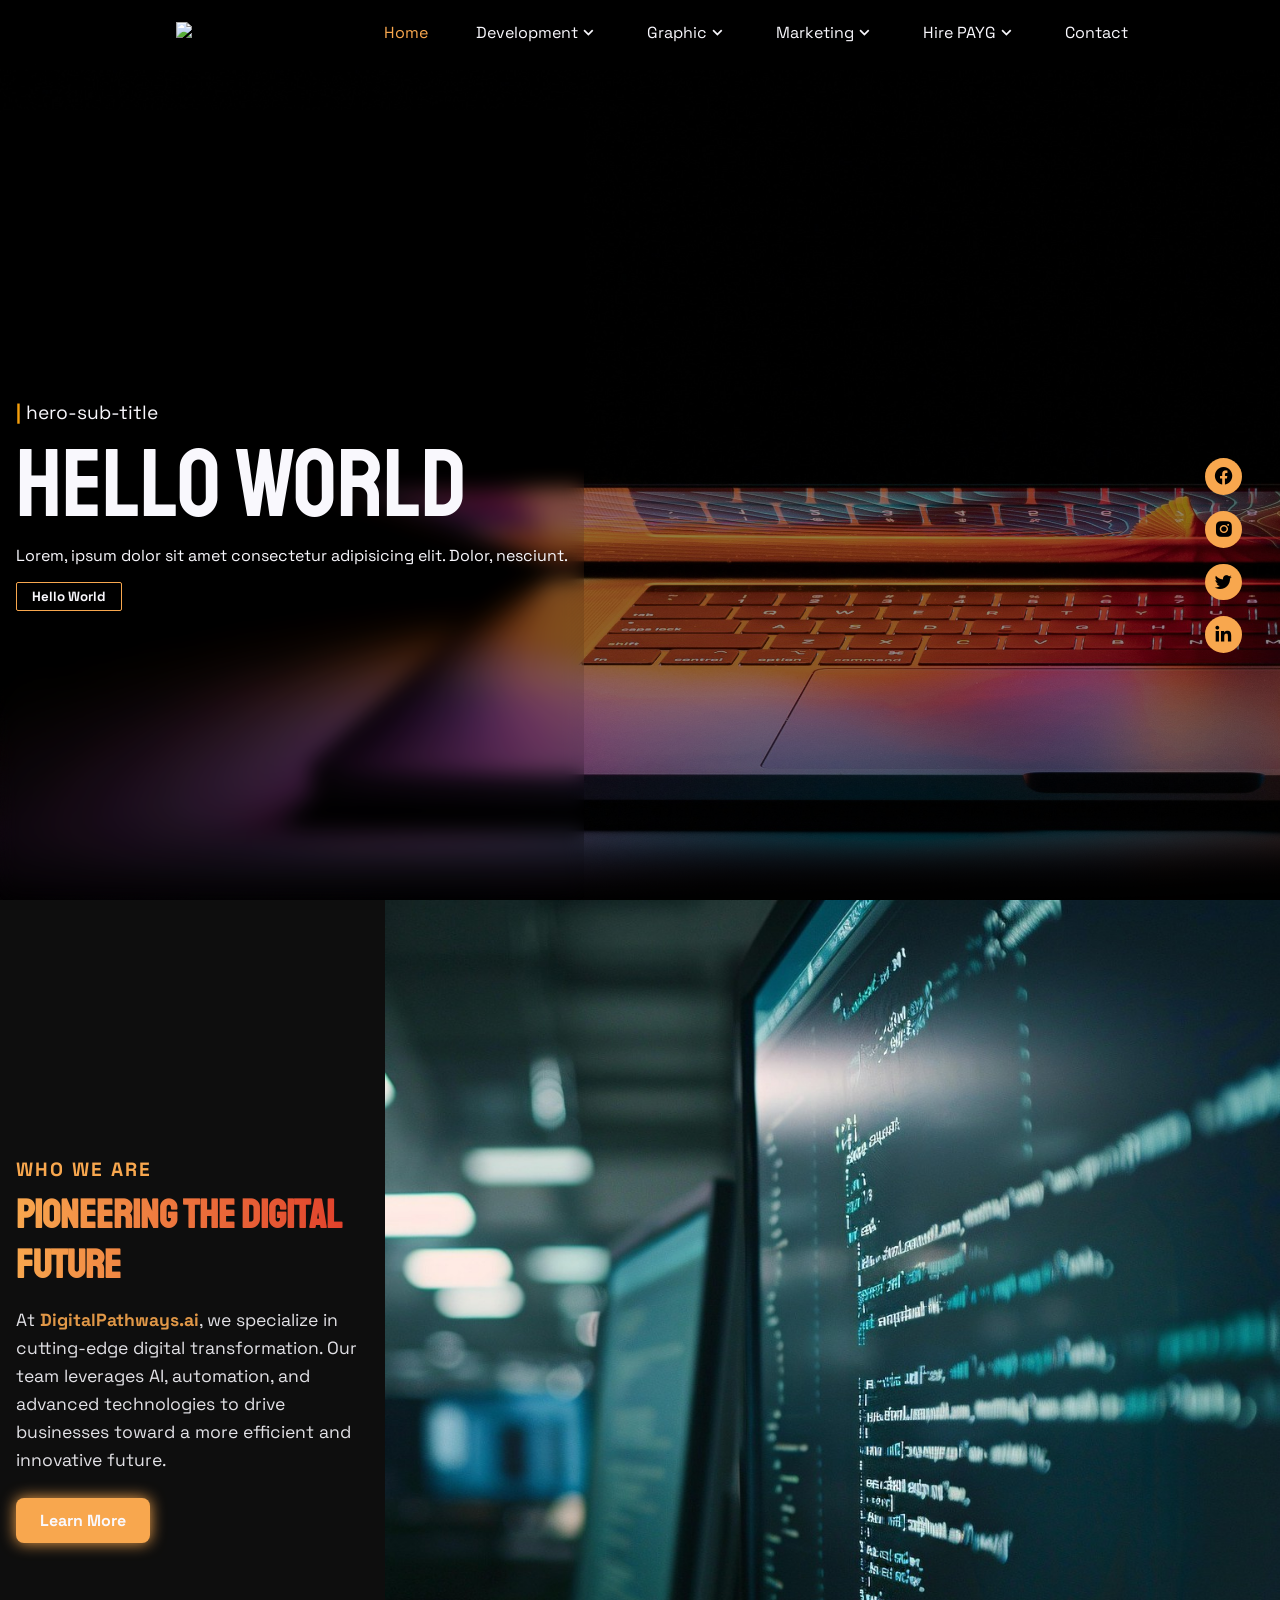
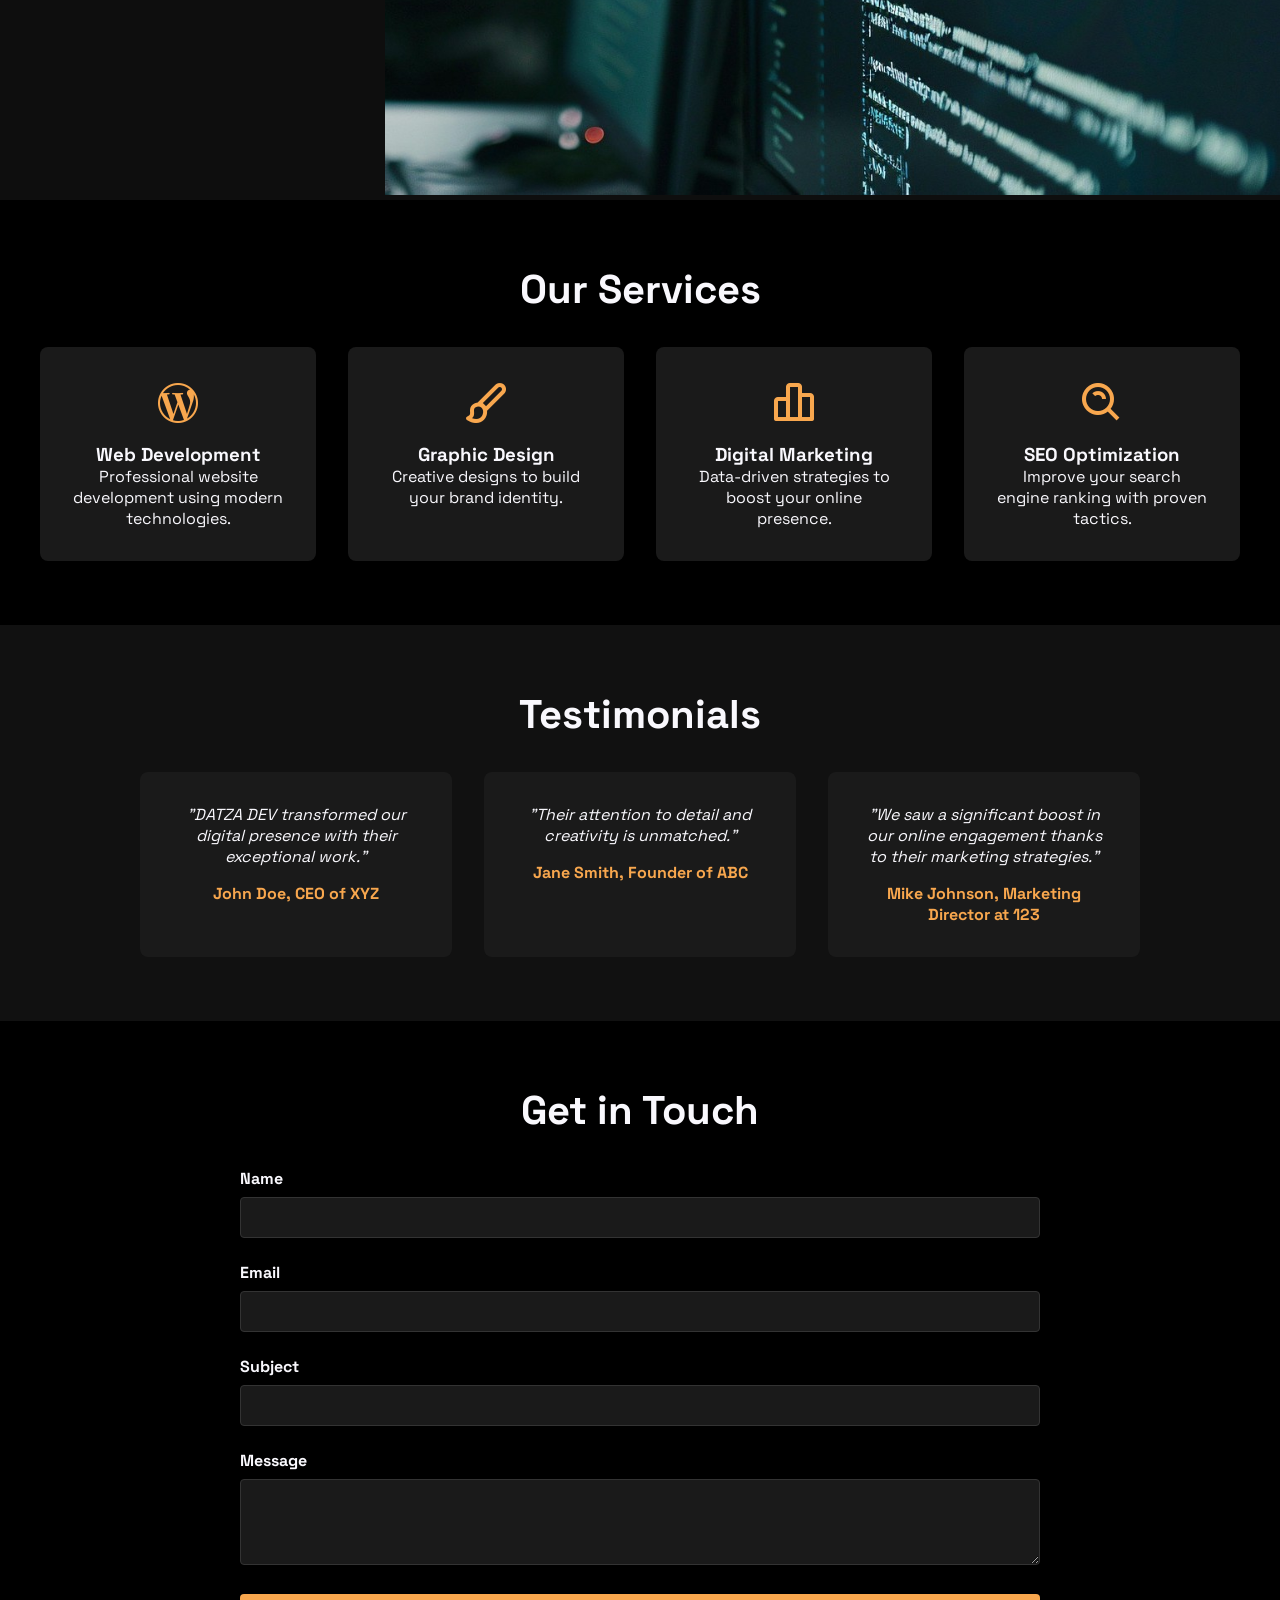
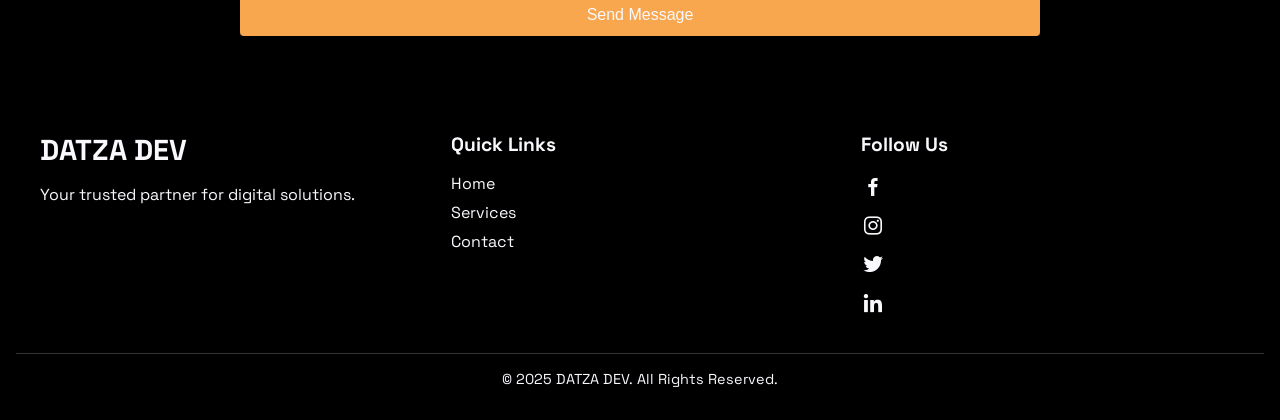
==== commit b801de25: "added color" ====
--- a/index.html
+++ b/index.html
@@ -152,15 +152,10 @@
         </li>
       </ul>
     </section>
-    <!-- about section -->
     <!-- ABOUT SECTION -->
     <section class="about">
       <div class="about__container">
 
-        <!-- Left Side: Image -->
-        <div class="about__image">
-          <img src="assets/images/illustrations/about.png" alt="Company Image">
-        </div>
 
         <!-- Right Side: Text Content -->
         <div class="about__content">
@@ -173,7 +168,13 @@
           </p>
           <a href="#contact" class="about__btn">Learn More</a>
         </div>
-      </div>
+
+      </div>
+      <!-- Left Side: Image -->
+      <div class="about__image">
+        <img src="assets/images/illustrations/about.jpg" alt="Company Image">
+      </div>
+
     </section>
 
 
--- a/assets/css/nav.css
+++ b/assets/css/nav.css
@@ -57,7 +57,7 @@
   width: 100%;
   height: var(--header-height);
   padding: 0 1rem;
-  background-color: var(--dark-color);
+  background-color: #000;
   z-index: var(--z-fixed);
   display: flex;
   justify-content: space-between;
@@ -85,7 +85,7 @@
     position: fixed;
     top: 0;
     left: -100%;
-    background-color: var(--brand-color);
+
     width: 80%;
     height: 100vh;
     padding: 2rem 0;
--- a/assets/css/style.css
+++ b/assets/css/style.css
@@ -29,7 +29,10 @@
   --drop: var(--body-bg);
   /* Dropdown background same as body */
   --font-family: "Space Grotesk", sans-serif;
+  --font-family2: "Staatliches", sans-serif;
+
   --hero-title: #dd7316;
+
 }
 
 
@@ -82,7 +85,7 @@
   background-size: cover;
   background-position: center;
   background-repeat: no-repeat;
-  height: 70svh;
+  height: 100svh;
   width: 100%;
   display: flex;
   justify-content: start;
@@ -164,6 +167,7 @@
   color: var(--text-color);
   top: 50%;
   right: 3%;
+  z-index: 999;
 }
 
 /* Social Icons Floating */
@@ -200,47 +204,34 @@
 /* ABOUT SECTION */
 .about {
   display: flex;
+  height: 100svh;
   align-items: center;
-  justify-content: center;
-  padding: 2rem 2rem;
-  background: var(--body-bg);
+  justify-content: space-between;
+  padding: 0rem 0rem;
+  background: #0e0e0e;
+
 }
 
 .about__container {
   display: flex;
   align-items: center;
-  max-width: 1100px;
+  max-width: 1000px;
   width: 100%;
   gap: 3rem;
+  margin: 0.5em;
+  margin-left: 1rem;
 }
 
 /* ABOUT SECTION ================= */
 
 .about__image img {
-  width: 100%;
-  max-width: 450px;
-  border-radius: 12px;
-  filter: drop-shadow(0px 0px 5px #f8a74e);
-  transition: transform 0.3s ease-in-out;
-}
-
-@keyframes rotateScale {
-  0% {
-    transform: scale(1) rotate(0deg);
-  }
-
-  50% {
-    transform: scale(1.05) rotate(2deg);
-  }
-
-  100% {
-    transform: scale(1) rotate(0deg);
-  }
-}
-
-.about__image img:hover {
-  animation: rotateScale 0.6s ease-in-out;
-}
+  height: 99.5svh;
+  max-width: auto;
+  /* transition: transform 0.3s ease-in-out; */
+  z-index: -1;
+}
+
+
 
 .about__content {
   flex: 1;
@@ -263,6 +254,7 @@
   -webkit-background-clip: text;
   -webkit-text-fill-color: transparent;
   margin-bottom: 1rem;
+  font-family: var(--font-family2);
 }
 
 .about__description {
